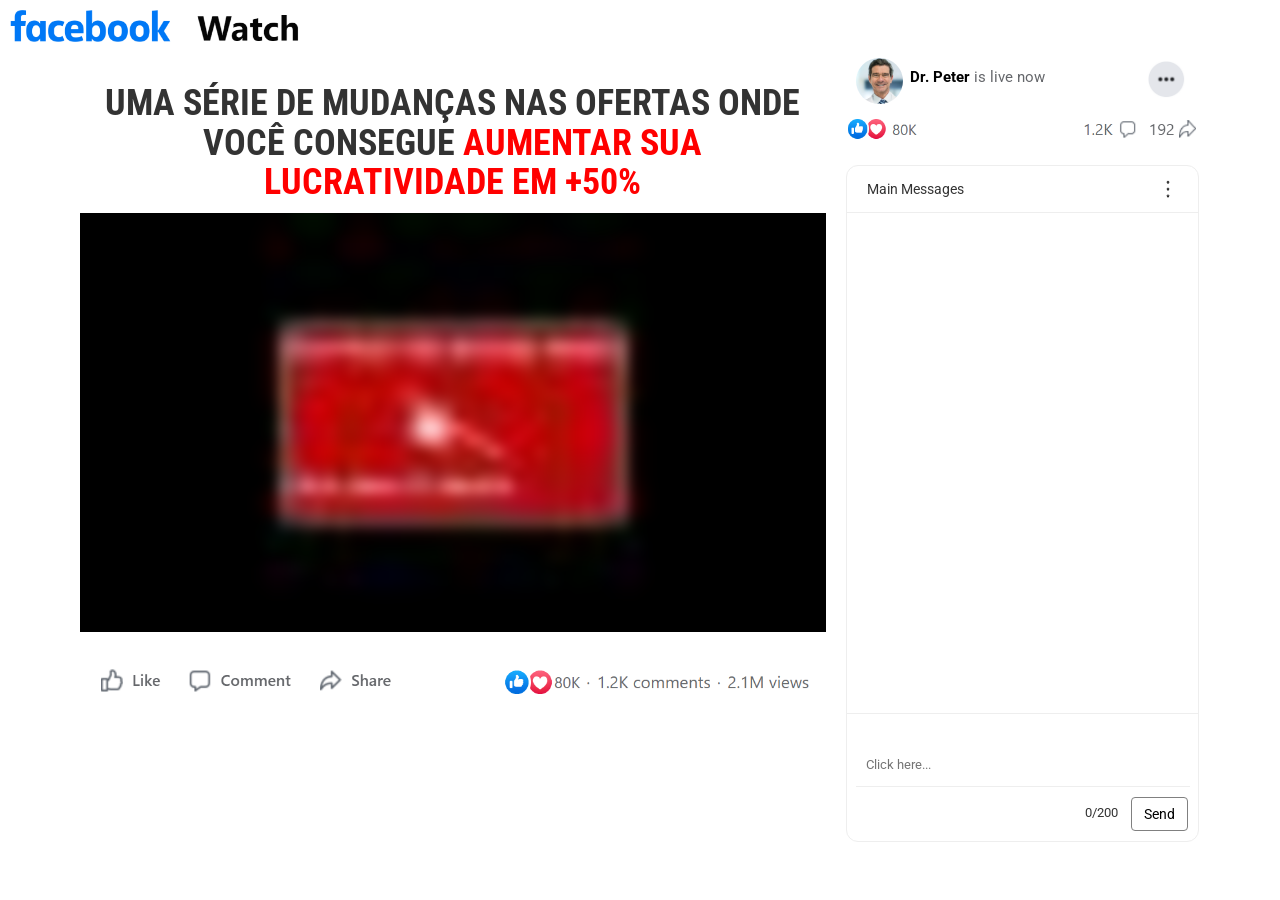
==== fblive/index.html @ b62050b4 "1.0" ====
<!DOCTYPE html><html lang="pt-BR" class="no-js"><head>
	<meta charset="UTF-8">
	<title>LIVE FB</title>
	<meta name="robots" content="max-image-preview:large">

	<link rel="stylesheet" id="wp-block-library-css" href="css/style.min.css" media="all">

	<style id="wp-block-library-theme-inline-css">
		.wp-block-audio figcaption{color:#555;font-size:13px;text-align:center}.is-dark-theme .wp-block-audio figcaption{color:hsla(0,0%,100%,.65)}.wp-block-audio{margin:0 0 1em}.wp-block-code{border:1px solid #ccc;border-radius:4px;font-family:Menlo,Consolas,monaco,monospace;padding:.8em 1em}.wp-block-embed figcaption{color:#555;font-size:13px;text-align:center}.is-dark-theme .wp-block-embed figcaption{color:hsla(0,0%,100%,.65)}.wp-block-embed{margin:0 0 1em}.blocks-gallery-caption{color:#555;font-size:13px;text-align:center}.is-dark-theme .blocks-gallery-caption{color:hsla(0,0%,100%,.65)}.wp-block-image figcaption{color:#555;font-size:13px;text-align:center}.is-dark-theme .wp-block-image figcaption{color:hsla(0,0%,100%,.65)}.wp-block-image{margin:0 0 1em}.wp-block-pullquote{border-bottom:4px solid;border-top:4px solid;color:currentColor;margin-bottom:1.75em}.wp-block-pullquote cite,.wp-block-pullquote footer,.wp-block-pullquote__citation{color:currentColor;font-size:.8125em;font-style:normal;text-transform:uppercase}.wp-block-quote{border-left:.25em solid;margin:0 0 1.75em;padding-left:1em}.wp-block-quote cite,.wp-block-quote footer{color:currentColor;font-size:.8125em;font-style:normal;position:relative}.wp-block-quote.has-text-align-right{border-left:none;border-right:.25em solid;padding-left:0;padding-right:1em}.wp-block-quote.has-text-align-center{border:none;padding-left:0}.wp-block-quote.is-large,.wp-block-quote.is-style-large,.wp-block-quote.is-style-plain{border:none}.wp-block-search .wp-block-search__label{font-weight:700}.wp-block-search__button{border:1px solid #ccc;padding:.375em .625em}:where(.wp-block-group.has-background){padding:1.25em 2.375em}.wp-block-separator.has-css-opacity{opacity:.4}.wp-block-separator{border:none;border-bottom:2px solid;margin-left:auto;margin-right:auto}.wp-block-separator.has-alpha-channel-opacity{opacity:1}.wp-block-separator:not(.is-style-wide):not(.is-style-dots){width:100px}.wp-block-separator.has-background:not(.is-style-dots){border-bottom:none;height:1px}.wp-block-separator.has-background:not(.is-style-wide):not(.is-style-dots){height:2px}.wp-block-table{margin:0 0 1em}.wp-block-table td,.wp-block-table th{word-break:normal}.wp-block-table figcaption{color:#555;font-size:13px;text-align:center}.is-dark-theme .wp-block-table figcaption{color:hsla(0,0%,100%,.65)}.wp-block-video figcaption{color:#555;font-size:13px;text-align:center}.is-dark-theme .wp-block-video figcaption{color:hsla(0,0%,100%,.65)}.wp-block-video{margin:0 0 1em}.wp-block-template-part.has-background{margin-bottom:0;margin-top:0;padding:1.25em 2.375em}
	</style>

	<style id="classic-theme-styles-inline-css">
		/*! This file is auto-generated */
		.wp-block-button__link{color:#fff;background-color:#32373c;border-radius:9999px;box-shadow:none;text-decoration:none;padding:calc(.667em + 2px) calc(1.333em + 2px);font-size:1.125em}.wp-block-file__button{background:#32373c;color:#fff;text-decoration:none}
	</style>
	<style id="global-styles-inline-css">
		body{--wp--preset--color--black: #000000;--wp--preset--color--cyan-bluish-gray: #abb8c3;--wp--preset--color--white: #FFFFFF;--wp--preset--color--pale-pink: #f78da7;--wp--preset--color--vivid-red: #cf2e2e;--wp--preset--color--luminous-vivid-orange: #ff6900;--wp--preset--color--luminous-vivid-amber: #fcb900;--wp--preset--color--light-green-cyan: #7bdcb5;--wp--preset--color--vivid-green-cyan: #00d084;--wp--preset--color--pale-cyan-blue: #8ed1fc;--wp--preset--color--vivid-cyan-blue: #0693e3;--wp--preset--color--vivid-purple: #9b51e0;--wp--preset--color--dark-gray: #28303D;--wp--preset--color--gray: #39414D;--wp--preset--color--green: #D1E4DD;--wp--preset--color--blue: #D1DFE4;--wp--preset--color--purple: #D1D1E4;--wp--preset--color--red: #E4D1D1;--wp--preset--color--orange: #E4DAD1;--wp--preset--color--yellow: #EEEADD;--wp--preset--gradient--vivid-cyan-blue-to-vivid-purple: linear-gradient(135deg,rgba(6,147,227,1) 0%,rgb(155,81,224) 100%);--wp--preset--gradient--light-green-cyan-to-vivid-green-cyan: linear-gradient(135deg,rgb(122,220,180) 0%,rgb(0,208,130) 100%);--wp--preset--gradient--luminous-vivid-amber-to-luminous-vivid-orange: linear-gradient(135deg,rgba(252,185,0,1) 0%,rgba(255,105,0,1) 100%);--wp--preset--gradient--luminous-vivid-orange-to-vivid-red: linear-gradient(135deg,rgba(255,105,0,1) 0%,rgb(207,46,46) 100%);--wp--preset--gradient--very-light-gray-to-cyan-bluish-gray: linear-gradient(135deg,rgb(238,238,238) 0%,rgb(169,184,195) 100%);--wp--preset--gradient--cool-to-warm-spectrum: linear-gradient(135deg,rgb(74,234,220) 0%,rgb(151,120,209) 20%,rgb(207,42,186) 40%,rgb(238,44,130) 60%,rgb(251,105,98) 80%,rgb(254,248,76) 100%);--wp--preset--gradient--blush-light-purple: linear-gradient(135deg,rgb(255,206,236) 0%,rgb(152,150,240) 100%);--wp--preset--gradient--blush-bordeaux: linear-gradient(135deg,rgb(254,205,165) 0%,rgb(254,45,45) 50%,rgb(107,0,62) 100%);--wp--preset--gradient--luminous-dusk: linear-gradient(135deg,rgb(255,203,112) 0%,rgb(199,81,192) 50%,rgb(65,88,208) 100%);--wp--preset--gradient--pale-ocean: linear-gradient(135deg,rgb(255,245,203) 0%,rgb(182,227,212) 50%,rgb(51,167,181) 100%);--wp--preset--gradient--electric-grass: linear-gradient(135deg,rgb(202,248,128) 0%,rgb(113,206,126) 100%);--wp--preset--gradient--midnight: linear-gradient(135deg,rgb(2,3,129) 0%,rgb(40,116,252) 100%);--wp--preset--gradient--purple-to-yellow: linear-gradient(160deg, #D1D1E4 0%, #EEEADD 100%);--wp--preset--gradient--yellow-to-purple: linear-gradient(160deg, #EEEADD 0%, #D1D1E4 100%);--wp--preset--gradient--green-to-yellow: linear-gradient(160deg, #D1E4DD 0%, #EEEADD 100%);--wp--preset--gradient--yellow-to-green: linear-gradient(160deg, #EEEADD 0%, #D1E4DD 100%);--wp--preset--gradient--red-to-yellow: linear-gradient(160deg, #E4D1D1 0%, #EEEADD 100%);--wp--preset--gradient--yellow-to-red: linear-gradient(160deg, #EEEADD 0%, #E4D1D1 100%);--wp--preset--gradient--purple-to-red: linear-gradient(160deg, #D1D1E4 0%, #E4D1D1 100%);--wp--preset--gradient--red-to-purple: linear-gradient(160deg, #E4D1D1 0%, #D1D1E4 100%);--wp--preset--font-size--small: 18px;--wp--preset--font-size--medium: 20px;--wp--preset--font-size--large: 24px;--wp--preset--font-size--x-large: 42px;--wp--preset--font-size--extra-small: 16px;--wp--preset--font-size--normal: 20px;--wp--preset--font-size--extra-large: 40px;--wp--preset--font-size--huge: 96px;--wp--preset--font-size--gigantic: 144px;--wp--preset--spacing--20: 0.44rem;--wp--preset--spacing--30: 0.67rem;--wp--preset--spacing--40: 1rem;--wp--preset--spacing--50: 1.5rem;--wp--preset--spacing--60: 2.25rem;--wp--preset--spacing--70: 3.38rem;--wp--preset--spacing--80: 5.06rem;--wp--preset--shadow--natural: 6px 6px 9px rgba(0, 0, 0, 0.2);--wp--preset--shadow--deep: 12px 12px 50px rgba(0, 0, 0, 0.4);--wp--preset--shadow--sharp: 6px 6px 0px rgba(0, 0, 0, 0.2);--wp--preset--shadow--outlined: 6px 6px 0px -3px rgba(255, 255, 255, 1), 6px 6px rgba(0, 0, 0, 1);--wp--preset--shadow--crisp: 6px 6px 0px rgba(0, 0, 0, 1);}:where(.is-layout-flex){gap: 0.5em;}:where(.is-layout-grid){gap: 0.5em;}body .is-layout-flow > .alignleft{float: left;margin-inline-start: 0;margin-inline-end: 2em;}body .is-layout-flow > .alignright{float: right;margin-inline-start: 2em;margin-inline-end: 0;}body .is-layout-flow > .aligncenter{margin-left: auto !important;margin-right: auto !important;}body .is-layout-constrained > .alignleft{float: left;margin-inline-start: 0;margin-inline-end: 2em;}body .is-layout-constrained > .alignright{float: right;margin-inline-start: 2em;margin-inline-end: 0;}body .is-layout-constrained > .aligncenter{margin-left: auto !important;margin-right: auto !important;}body .is-layout-constrained > :where(:not(.alignleft):not(.alignright):not(.alignfull)){max-width: var(--wp--style--global--content-size);margin-left: auto !important;margin-right: auto !important;}body .is-layout-constrained > .alignwide{max-width: var(--wp--style--global--wide-size);}body .is-layout-flex{display: flex;}body .is-layout-flex{flex-wrap: wrap;align-items: center;}body .is-layout-flex > *{margin: 0;}body .is-layout-grid{display: grid;}body .is-layout-grid > *{margin: 0;}:where(.wp-block-columns.is-layout-flex){gap: 2em;}:where(.wp-block-columns.is-layout-grid){gap: 2em;}:where(.wp-block-post-template.is-layout-flex){gap: 1.25em;}:where(.wp-block-post-template.is-layout-grid){gap: 1.25em;}.has-black-color{color: var(--wp--preset--color--black) !important;}.has-cyan-bluish-gray-color{color: var(--wp--preset--color--cyan-bluish-gray) !important;}.has-white-color{color: var(--wp--preset--color--white) !important;}.has-pale-pink-color{color: var(--wp--preset--color--pale-pink) !important;}.has-vivid-red-color{color: var(--wp--preset--color--vivid-red) !important;}.has-luminous-vivid-orange-color{color: var(--wp--preset--color--luminous-vivid-orange) !important;}.has-luminous-vivid-amber-color{color: var(--wp--preset--color--luminous-vivid-amber) !important;}.has-light-green-cyan-color{color: var(--wp--preset--color--light-green-cyan) !important;}.has-vivid-green-cyan-color{color: var(--wp--preset--color--vivid-green-cyan) !important;}.has-pale-cyan-blue-color{color: var(--wp--preset--color--pale-cyan-blue) !important;}.has-vivid-cyan-blue-color{color: var(--wp--preset--color--vivid-cyan-blue) !important;}.has-vivid-purple-color{color: var(--wp--preset--color--vivid-purple) !important;}.has-black-background-color{background-color: var(--wp--preset--color--black) !important;}.has-cyan-bluish-gray-background-color{background-color: var(--wp--preset--color--cyan-bluish-gray) !important;}.has-white-background-color{background-color: var(--wp--preset--color--white) !important;}.has-pale-pink-background-color{background-color: var(--wp--preset--color--pale-pink) !important;}.has-vivid-red-background-color{background-color: var(--wp--preset--color--vivid-red) !important;}.has-luminous-vivid-orange-background-color{background-color: var(--wp--preset--color--luminous-vivid-orange) !important;}.has-luminous-vivid-amber-background-color{background-color: var(--wp--preset--color--luminous-vivid-amber) !important;}.has-light-green-cyan-background-color{background-color: var(--wp--preset--color--light-green-cyan) !important;}.has-vivid-green-cyan-background-color{background-color: var(--wp--preset--color--vivid-green-cyan) !important;}.has-pale-cyan-blue-background-color{background-color: var(--wp--preset--color--pale-cyan-blue) !important;}.has-vivid-cyan-blue-background-color{background-color: var(--wp--preset--color--vivid-cyan-blue) !important;}.has-vivid-purple-background-color{background-color: var(--wp--preset--color--vivid-purple) !important;}.has-black-border-color{border-color: var(--wp--preset--color--black) !important;}.has-cyan-bluish-gray-border-color{border-color: var(--wp--preset--color--cyan-bluish-gray) !important;}.has-white-border-color{border-color: var(--wp--preset--color--white) !important;}.has-pale-pink-border-color{border-color: var(--wp--preset--color--pale-pink) !important;}.has-vivid-red-border-color{border-color: var(--wp--preset--color--vivid-red) !important;}.has-luminous-vivid-orange-border-color{border-color: var(--wp--preset--color--luminous-vivid-orange) !important;}.has-luminous-vivid-amber-border-color{border-color: var(--wp--preset--color--luminous-vivid-amber) !important;}.has-light-green-cyan-border-color{border-color: var(--wp--preset--color--light-green-cyan) !important;}.has-vivid-green-cyan-border-color{border-color: var(--wp--preset--color--vivid-green-cyan) !important;}.has-pale-cyan-blue-border-color{border-color: var(--wp--preset--color--pale-cyan-blue) !important;}.has-vivid-cyan-blue-border-color{border-color: var(--wp--preset--color--vivid-cyan-blue) !important;}.has-vivid-purple-border-color{border-color: var(--wp--preset--color--vivid-purple) !important;}.has-vivid-cyan-blue-to-vivid-purple-gradient-background{background: var(--wp--preset--gradient--vivid-cyan-blue-to-vivid-purple) !important;}.has-light-green-cyan-to-vivid-green-cyan-gradient-background{background: var(--wp--preset--gradient--light-green-cyan-to-vivid-green-cyan) !important;}.has-luminous-vivid-amber-to-luminous-vivid-orange-gradient-background{background: var(--wp--preset--gradient--luminous-vivid-amber-to-luminous-vivid-orange) !important;}.has-luminous-vivid-orange-to-vivid-red-gradient-background{background: var(--wp--preset--gradient--luminous-vivid-orange-to-vivid-red) !important;}.has-very-light-gray-to-cyan-bluish-gray-gradient-background{background: var(--wp--preset--gradient--very-light-gray-to-cyan-bluish-gray) !important;}.has-cool-to-warm-spectrum-gradient-background{background: var(--wp--preset--gradient--cool-to-warm-spectrum) !important;}.has-blush-light-purple-gradient-background{background: var(--wp--preset--gradient--blush-light-purple) !important;}.has-blush-bordeaux-gradient-background{background: var(--wp--preset--gradient--blush-bordeaux) !important;}.has-luminous-dusk-gradient-background{background: var(--wp--preset--gradient--luminous-dusk) !important;}.has-pale-ocean-gradient-background{background: var(--wp--preset--gradient--pale-ocean) !important;}.has-electric-grass-gradient-background{background: var(--wp--preset--gradient--electric-grass) !important;}.has-midnight-gradient-background{background: var(--wp--preset--gradient--midnight) !important;}.has-small-font-size{font-size: var(--wp--preset--font-size--small) !important;}.has-medium-font-size{font-size: var(--wp--preset--font-size--medium) !important;}.has-large-font-size{font-size: var(--wp--preset--font-size--large) !important;}.has-x-large-font-size{font-size: var(--wp--preset--font-size--x-large) !important;}.wp-block-navigation a:where(:not(.wp-element-button)){color: inherit;}:where(.wp-block-post-template.is-layout-flex){gap: 1.25em;}:where(.wp-block-post-template.is-layout-grid){gap: 1.25em;}:where(.wp-block-columns.is-layout-flex){gap: 2em;}:where(.wp-block-columns.is-layout-grid){gap: 2em;}.wp-block-pullquote{font-size: 1.5em;line-height: 1.6;}
	</style>

	<link rel="stylesheet" id="twenty-twenty-one-style-css" href="css/twenty-style.css" media="all">
	<link rel="stylesheet" id="twenty-twenty-one-print-style-css" href="css/twenty-print.css" media="print">
	<link rel="stylesheet" id="wpdreams-asl-basic-css" href="css/ajax-style-basic.css" media="all">
	<link rel="stylesheet" id="wpdreams-ajaxsearchlite-css" href="css/ajax-style-simple-red.css" media="all">
	<link rel="stylesheet" id="elementor-icons-css" href="css/elementor-icons.min.css" media="all">
	<link rel="stylesheet" id="elementor-frontend-css" href="css/custom-frontend-lite.min.css" media="all">
	<link rel="stylesheet" id="swiper-css" href="css/swiper.min.css" media="all">
	<link rel="stylesheet" id="elementor-post-10-css" href="css/elementor-post-10.css" media="all">
	<link rel="stylesheet" id="elementor-pro-css" href="css/custom-pro-frontend-lite.min.css" media="all">
	<link rel="stylesheet" id="elementor-global-css" href="css/elementor-global.css" media="all">
	<link rel="stylesheet" id="elementor-post-2241-css" href="css/elementor-post-2241.css" media="all">

	<meta name="cdp-version" content="1.4.0">

	<link rel="preconnect" href="https://fonts.googleapis.com">
	<link rel="preconnect" href="https://fonts.gstatic.com" crossorigin="">
	<link href="https://fonts.googleapis.com/css2?family=Open+Sans:wght@300;400;500;600;700;800&amp;family=Roboto+Condensed:wght@300;400;500;600;700;800;900&amp;family=Roboto:wght@300;400;700;900&amp;display=swap" rel="stylesheet">

	<meta name="generator" content="Elementor 3.14.0; features: e_dom_optimization, e_optimized_assets_loading, e_optimized_css_loading, a11y_improvements, additional_custom_breakpoints; settings: css_print_method-external, google_font-enabled, font_display-auto">
	
	<script>
		window.onload = function () {
			var links = document.getElementsByTagName("a");
			for (var i = 0, n = links.length; i < n; i++) {
				var href = links[i].href.trim() +
						(links[i].href.indexOf("?") > 0 ? '&' : '?') +
						document.location.search.replace('?', '').toString();
				links[i].href = href;
			}
		}
	</script>

	<style type="text/css">
		h1.main-title { font-family: 'Roboto Condensed'; font-weight: bold; text-align: center; }
		h1.main-title span { font-family: 'Roboto Condensed'; }
		h1.main-title.mob { font-size: 1.4em; }
	</style>

	<meta name="theme-color" content="#FFFFFF">
	<meta name="viewport" content="width=device-width, initial-scale=1.0, viewport-fit=cover">
<script src="js/player.js" async=""></script><script src="js/player.js" async=""></script></head>

<body class="page-template page-template-elementor_canvas page page-id-2241 wp-embed-responsive is-light-theme singular elementor-default elementor-template-canvas elementor-kit-10 elementor-page elementor-page-2241">

	<div data-elementor-type="wp-page" data-elementor-id="2241" class="elementor elementor-2241">
		<section class="elementor-section elementor-top-section elementor-element elementor-element-74374ed elementor-hidden-widescreen elementor-hidden-desktop elementor-hidden-laptop elementor-hidden-tablet_extra elementor-hidden-mobile_extra elementor-hidden-tablet elementor-section-boxed elementor-section-height-default elementor-section-height-default" data-id="74374ed" data-element_type="section">
			<div class="elementor-container elementor-column-gap-default">
				<div class="elementor-column elementor-col-25 elementor-top-column elementor-element elementor-element-38927bb" data-id="38927bb" data-element_type="column">
					<div class="elementor-widget-wrap elementor-element-populated">
						<div class="elementor-element elementor-element-6f49c1f elementor-widget elementor-widget-image" data-id="6f49c1f" data-element_type="widget" data-widget_type="image.default">
							<div class="elementor-widget-container">
								<style>
									/*! elementor - v3.14.0 - 18-06-2023 */
									.elementor-widget-image{text-align:center}.elementor-widget-image a{display:inline-block}.elementor-widget-image a img[src$=".svg"]{width:48px}.elementor-widget-image img{vertical-align:middle;display:inline-block}
								</style>
								<img decoding="async" fetchpriority="high" width="300" height="168" src="images/download.png" class="attachment-2048x2048 size-2048x2048 wp-image-2520" alt="" style="width:100%;height:56%;max-width:300px">
							</div>
						</div>
					</div>
				</div>
				
				<div class="elementor-column elementor-col-25 elementor-top-column elementor-element elementor-element-0ddabdf" data-id="0ddabdf" data-element_type="column">
					<div class="elementor-widget-wrap elementor-element-populated">
						<div class="elementor-element elementor-element-bc6ef19 elementor-widget elementor-widget-image" data-id="bc6ef19" data-element_type="widget" data-widget_type="image.default">
							<div class="elementor-widget-container">
								<img decoding="async" width="360" height="360" src="images/png-transparent-black-eye-logo-brand-font-eye-icon-eye-icon-white-text-people-thumbnail.png" class="attachment-2048x2048 size-2048x2048 wp-image-2521" alt="" srcset="images/png-transparent-black-eye-logo-brand-font-eye-icon-eye-icon-white-text-people-thumbnail.png 360w, assets/images/png-transparent-black-eye-logo-brand-font-eye-icon-eye-icon-white-text-people-thumbnail-300x300.png 300w, assets/images/png-transparent-black-eye-logo-brand-font-eye-icon-eye-icon-white-text-people-thumbnail-150x150.png 150w" sizes="(max-width: 360px) 100vw, 360px" style="width:100%;height:100%;max-width:360px">
							</div>
						</div>
					</div>
				</div>

				<div class="elementor-column elementor-col-25 elementor-top-column elementor-element elementor-element-7f4198f" data-id="7f4198f" data-element_type="column">
					<div class="elementor-widget-wrap elementor-element-populated">
						<div class="elementor-element elementor-element-3428be6 elementor-widget elementor-widget-heading" data-id="3428be6" data-element_type="widget" data-widget_type="heading.default">
							<div class="elementor-widget-container">
								<style>
									/*! elementor - v3.14.0 - 18-06-2023 */
									.elementor-heading-title{padding:0;margin:0;line-height:1}.elementor-widget-heading .elementor-heading-title[class*=elementor-size-]>a{color:inherit;font-size:inherit;line-height:inherit}.elementor-widget-heading .elementor-heading-title.elementor-size-small{font-size:15px}.elementor-widget-heading .elementor-heading-title.elementor-size-medium{font-size:19px}.elementor-widget-heading .elementor-heading-title.elementor-size-large{font-size:29px}.elementor-widget-heading .elementor-heading-title.elementor-size-xl{font-size:39px}.elementor-widget-heading .elementor-heading-title.elementor-size-xxl{font-size:59px}
								</style>
								<h2 class="elementor-heading-title elementor-size-default">
									<div id="contador">2251</div>
									<script>
										function atualizarContador() {
											var contador = Math.floor(Math.random() * (2331 - 2106 + 1) + 2106); // gera um número aleatório entre 2106 e 2331
											document.getElementById("contador").innerHTML = contador;
										}
										setInterval(atualizarContador, 2000)
									</script>
								</h2>
							</div>
						</div>
					</div>
				</div>

				<div class="elementor-column elementor-col-25 elementor-top-column elementor-element elementor-element-2383b28" data-id="2383b28" data-element_type="column">
					<div class="elementor-widget-wrap elementor-element-populated">
						<section class="elementor-section elementor-inner-section elementor-element elementor-element-961f742 elementor-section-boxed elementor-section-height-default elementor-section-height-default" data-id="961f742" data-element_type="section">
							<div class="elementor-container elementor-column-gap-default">
								<div class="elementor-column elementor-col-50 elementor-inner-column elementor-element elementor-element-cafd70f" data-id="cafd70f" data-element_type="column">
									<div class="elementor-widget-wrap elementor-element-populated">
										<div class="elementor-element elementor-element-8da13ba elementor-widget-mobile__width-initial elementor-widget elementor-widget-image" data-id="8da13ba" data-element_type="widget" data-widget_type="image.default">
											<div class="elementor-widget-container">
												<img decoding="async" width="259" height="252" src="images/123.png" class="attachment-2048x2048 size-2048x2048 wp-image-2742" alt="" style="width:100%;height:97.3%;max-width:259px">
											</div>
										</div>
									</div>
								</div>
								<div class="elementor-column elementor-col-50 elementor-inner-column elementor-element elementor-element-724f866" data-id="724f866" data-element_type="column">
									<div class="elementor-widget-wrap elementor-element-populated">
										<div class="elementor-element elementor-element-26ef85b elementor-widget-tablet_extra__width-initial elementor-widget-mobile__width-initial elementor-widget elementor-widget-heading" data-id="26ef85b" data-element_type="widget" data-widget_type="heading.default">
											<div class="elementor-widget-container">
												<h2 class="elementor-heading-title elementor-size-default"><b><font color="#000000">Dr. Peter</font></b> <br>is live now</h2>
											</div>
										</div>
									</div>
								</div>
							</div>
						</section>

						<!-- video mob -->
						<div class="elementor-element elementor-element-2f4f90c elementor-widget elementor-widget-html" data-id="2f4f90c" data-element_type="widget" data-widget_type="html.default">
							<div class="elementor-widget-container">
								<h1 class="main-title mob">UMA SÉRIE DE MUDANÇAS NAS OFERTAS ONDE VOCÊ CONSEGUE <span style="color: red;">AUMENTAR SUA LUCRATIVIDADE EM +50%</span></h1>
								<div id="vid_649deccf580477000a84fea2" style="position:relative;width:100%;padding: 56.25% 0 0;"><img id="thumb_649deccf580477000a84fea2" src="images/thumbnail.jpg" style="position:absolute;top:0;left:0;width:100%;height:100%;object-fit:cover;display:block;"><div id="backdrop_649deccf580477000a84fea2" style="position:absolute;top:0;width:100%;height:100%;-webkit-backdrop-filter:blur(5px);backdrop-filter:blur(5px);"></div></div><script type="text/javascript" id="scr_649deccf580477000a84fea2">var s=document.createElement("script");s.src="https://scripts.converteai.net/a69a2e49-27d1-4ec3-8f00-39c14d078e68/players/649deccf580477000a84fea2/player.js",s.async=!0,document.head.appendChild(s);</script>
							</div>
						</div>
						<!-- .video mob -->

						<div class="elementor-element elementor-element-06a0e88 elementor-widget elementor-widget-image" data-id="06a0e88" data-element_type="widget" data-widget_type="image.default">
							<div class="elementor-widget-container">
								<img decoding="async" loading="lazy" width="750" height="133" src="images/11-1024x182.png" class="attachment-large size-large wp-image-2397" alt="" style="width:100%;height:17.76%;max-width:1284px">
							</div>
						</div>
					</div>
				</div>
			</div>
		</section>

		<section class="elementor-section elementor-top-section elementor-element elementor-element-34ee718 elementor-section-full_width elementor-hidden-mobile elementor-section-height-default elementor-section-height-default" data-id="34ee718" data-element_type="section">
			<div class="elementor-container elementor-column-gap-default">
				<div class="elementor-column elementor-col-11 elementor-top-column elementor-element elementor-element-456544f" data-id="456544f" data-element_type="column">
					<div class="elementor-widget-wrap elementor-element-populated">
						<div class="elementor-element elementor-element-3396e9e elementor-widget elementor-widget-image" data-id="3396e9e" data-element_type="widget" data-widget_type="image.default">
							<div class="elementor-widget-container">
								<img decoding="async" loading="lazy" width="2048" height="399" src="images/Facebook-Logo-1-2048x399.png" class="attachment-2048x2048 size-2048x2048 wp-image-2282" alt="" style="width:100%;height:19.51%;max-width:3840px">
							</div>
						</div>
					</div>
				</div>

				<div class="elementor-column elementor-col-11 elementor-top-column elementor-element elementor-element-7065a79" data-id="7065a79" data-element_type="column">
					<div class="elementor-widget-wrap elementor-element-populated">
						<div class="elementor-element elementor-element-5daf481 elementor-widget elementor-widget-image" data-id="5daf481" data-element_type="widget" data-widget_type="image.default">
							<div class="elementor-widget-container">
								<img decoding="async" loading="lazy" width="194" height="66" src="images/Captura-de-tela-2023-07-05-221055.png" class="attachment-large size-large wp-image-2278" alt="" style="width:100%;height:34.02%;max-width:194px">
							</div>
						</div>
					</div>
				</div>

				<div class="elementor-column elementor-col-11 elementor-top-column elementor-element elementor-element-39b4672" data-id="39b4672" data-element_type="column">
					<div class="elementor-widget-wrap"></div>
				</div>
				<div class="elementor-column elementor-col-11 elementor-top-column elementor-element elementor-element-f7888a5" data-id="f7888a5" data-element_type="column">
					<div class="elementor-widget-wrap"></div>
				</div>
				<div class="elementor-column elementor-col-11 elementor-top-column elementor-element elementor-element-15bfe1c" data-id="15bfe1c" data-element_type="column">
					<div class="elementor-widget-wrap"></div>
				</div>
				<div class="elementor-column elementor-col-11 elementor-top-column elementor-element elementor-element-814cbcb" data-id="814cbcb" data-element_type="column">
					<div class="elementor-widget-wrap"></div>
				</div>
				<div class="elementor-column elementor-col-11 elementor-top-column elementor-element elementor-element-e3d7dde" data-id="e3d7dde" data-element_type="column">
					<div class="elementor-widget-wrap"></div>
				</div>
				<div class="elementor-column elementor-col-11 elementor-top-column elementor-element elementor-element-32ee4c4" data-id="32ee4c4" data-element_type="column">
					<div class="elementor-widget-wrap"></div>
				</div>
				<div class="elementor-column elementor-col-11 elementor-top-column elementor-element elementor-element-0a0c8b1" data-id="0a0c8b1" data-element_type="column">
					<div class="elementor-widget-wrap"></div>
				</div>
			</div>
		</section>

		<section class="elementor-section elementor-top-section elementor-element elementor-element-67e101b elementor-section-full_width elementor-section-height-default elementor-section-height-default" data-id="67e101b" data-element_type="section">
			<div class="elementor-container elementor-column-gap-default">
				<div class="elementor-column elementor-col-100 elementor-top-column elementor-element elementor-element-b13fb42" data-id="b13fb42" data-element_type="column">
					<div class="elementor-widget-wrap elementor-element-populated">
						<section class="elementor-section elementor-inner-section elementor-element elementor-element-487f1c2 elementor-section-boxed elementor-section-height-default elementor-section-height-default" data-id="487f1c2" data-element_type="section">
							<div class="elementor-container elementor-column-gap-default">
								<div class="elementor-column elementor-col-50 elementor-inner-column elementor-element elementor-element-799d032 elementor-hidden-mobile" data-id="799d032" data-element_type="column">
									<div class="elementor-widget-wrap elementor-element-populated">

										<!-- video -->
										<div class="elementor-element elementor-element-e96ac50 elementor-widget elementor-widget-html" data-id="e96ac50" data-element_type="widget" data-widget_type="html.default">
											<div class="elementor-widget-container">
												<h1 class="main-title">UMA SÉRIE DE MUDANÇAS NAS OFERTAS ONDE VOCÊ CONSEGUE <span style="color: red;">AUMENTAR SUA LUCRATIVIDADE EM +50%</span></h1>
												<div id="vid_649deccf580477000a84fea2" style="position:relative;width:100%;padding: 56.25% 0 0;"><img id="thumb_649deccf580477000a84fea2" src="images/thumbnail.jpg" style="position:absolute;top:0;left:0;width:100%;height:100%;object-fit:cover;display:block;"><div id="backdrop_649deccf580477000a84fea2" style="position:absolute;top:0;width:100%;height:100%;-webkit-backdrop-filter:blur(5px);backdrop-filter:blur(5px);"></div></div><script type="text/javascript" id="scr_649deccf580477000a84fea2">var s=document.createElement("script");s.src="https://scripts.converteai.net/a69a2e49-27d1-4ec3-8f00-39c14d078e68/players/649deccf580477000a84fea2/player.js",s.async=!0,document.head.appendChild(s);</script>
											</div>
										</div>
										<!-- .video -->

										<section class="elementor-section elementor-inner-section elementor-element elementor-element-35acfb6 elementor-section-boxed elementor-section-height-default elementor-section-height-default" data-id="35acfb6" data-element_type="section">
											<div class="elementor-container elementor-column-gap-default">
												<div class="elementor-column elementor-col-33 elementor-inner-column elementor-element elementor-element-b20085f" data-id="b20085f" data-element_type="column">
													<div class="elementor-widget-wrap elementor-element-populated">
														<div class="elementor-element elementor-element-7bfc510 elementor-widget elementor-widget-image" data-id="7bfc510" data-element_type="widget" data-widget_type="image.default">
															<div class="elementor-widget-container">
																<img decoding="async" loading="lazy" width="512" height="57" src="images/Captura-de-tela-2023-07-05-225110.png" class="attachment-2048x2048 size-2048x2048 wp-image-2286" alt="" style="width:100%;height:11.13%;max-width:512px">
															</div>
														</div>
													</div>
												</div>

												<div class="elementor-column elementor-col-33 elementor-inner-column elementor-element elementor-element-2fe7d44" data-id="2fe7d44" data-element_type="column">
													<div class="elementor-widget-wrap"></div>
												</div>
												<div class="elementor-column elementor-col-33 elementor-inner-column elementor-element elementor-element-5d77db1" data-id="5d77db1" data-element_type="column">
													<div class="elementor-widget-wrap elementor-element-populated">
														<div class="elementor-element elementor-element-335f4f8 elementor-widget elementor-widget-image" data-id="335f4f8" data-element_type="widget" data-widget_type="image.default">
															<div class="elementor-widget-container">
																<img decoding="async" loading="lazy" width="478" height="55" src="images/Captura-de-tela-2023-07-05-232118.png" class="attachment-2048x2048 size-2048x2048 wp-image-2289" alt="" style="width:100%;height:11.51%;max-width:478px">
															</div>
														</div>
													</div>
												</div>
											</div>
										</section>
									</div>
								</div>
								<div class="elementor-column elementor-col-50 elementor-inner-column elementor-element elementor-element-21d86a3" data-id="21d86a3" data-element_type="column">
									<div class="elementor-widget-wrap elementor-element-populated">
										<section class="elementor-section elementor-inner-section elementor-element elementor-element-2be2124 elementor-hidden-mobile elementor-section-boxed elementor-section-height-default elementor-section-height-default" data-id="2be2124" data-element_type="section">
											<div class="elementor-container elementor-column-gap-default">
												<div class="elementor-column elementor-col-33 elementor-inner-column elementor-element elementor-element-62e202d" data-id="62e202d" data-element_type="column">
													<div class="elementor-widget-wrap elementor-element-populated">
														<div class="elementor-element elementor-element-871270e elementor-widget-mobile__width-initial elementor-widget-laptop__width-initial elementor-widget-tablet_extra__width-initial elementor-widget elementor-widget-image" data-id="871270e" data-element_type="widget" data-widget_type="image.default">
															<div class="elementor-widget-container">
																<img decoding="async" width="259" height="252" src="images/123.png" class="attachment-2048x2048 size-2048x2048 wp-image-2742" alt="" style="width:100%;height:97.3%;max-width:259px">
															</div>
														</div>
													</div>
												</div>
												<div class="elementor-column elementor-col-33 elementor-inner-column elementor-element elementor-element-4db753b" data-id="4db753b" data-element_type="column">
													<div class="elementor-widget-wrap elementor-element-populated">
														<div class="elementor-element elementor-element-debc7ec elementor-widget-tablet_extra__width-initial elementor-widget elementor-widget-heading" data-id="debc7ec" data-element_type="widget" data-widget_type="heading.default">
															<div class="elementor-widget-container">
																<h2 class="elementor-heading-title elementor-size-default"><b><span style="color: black">Dr. Peter</span></b> is live now</h2>
															</div>
														</div>
													</div>
												</div>
												<div class="elementor-column elementor-col-33 elementor-inner-column elementor-element elementor-element-0334ed4 elementor-hidden-mobile_extra" data-id="0334ed4" data-element_type="column">
													<div class="elementor-widget-wrap elementor-element-populated">
														<div class="elementor-element elementor-element-e902674 elementor-widget elementor-widget-image" data-id="e902674" data-element_type="widget" data-widget_type="image.default">
															<div class="elementor-widget-container">
																<img decoding="async" loading="lazy" width="87" height="83" src="images/botao.png" class="attachment-large size-large wp-image-2256" alt="" style="width:100%;height:95.4%;max-width:87px">
															</div>
														</div>
													</div>
												</div>
											</div>
										</section>

										<div class="elementor-element elementor-element-dabe3a0 elementor-hidden-mobile elementor-widget elementor-widget-image" data-id="dabe3a0" data-element_type="widget" data-widget_type="image.default">
											<div class="elementor-widget-container">
												<img decoding="async" loading="lazy" width="579" height="50" src="images/Captura-de-tela-2023-07-05-221953-1.png" class="attachment-large size-large wp-image-2728" alt="" style="width:100%;height:8.64%;max-width:579px">
											</div>
										</div>
										<div class="elementor-element elementor-element-21dc82c elementor-widget elementor-widget-html" data-id="21dc82c" data-element_type="widget" data-widget_type="html.default">
											<div class="elementor-widget-container">

												
												
												
													<meta charset="utf-8">
													<meta http-equiv="X-UA-Compatible" content="IE=edge">
													<meta name="viewport" content="width=device-width,initial-scale=1">
													<meta name="theme-color" content="">
													<script src="js/jquery-1.12.4.js"></script>
													<link rel="stylesheet" href="css/bootstrap.min.css">
													<script src="js/bootstrap.min.js"></script>
													<link rel="preconnect" href="https://fonts.googleapis.com">
													<link rel="preconnect" href="https://fonts.gstatic.com" crossorigin="">
													<link href="https://fonts.googleapis.com/css2?family=Roboto:wght@300;400;500&amp;display=swap" rel="stylesheet">
													<!--Gem_Page_Header_Script-->

													<style>
														#my-chat {
															max-width: 500px;
															background-color: #fff;
															border: 1px solid #eee;
															border-radius: 12px;
														}

														#my-chat .header {
															border-bottom: 1px solid #eee;
															padding: 13px 20px;
															display: flex;
															align-items: center;
															justify-content: space-between;
														}

														#my-chat .comments {
															overflow: auto;
															height: 500px;
															display: -webkit-box;
															display: -ms-flexbox;
															display: flex;
															-webkit-box-orient: vertical;
															-webkit-box-direction: normal;
															-ms-flex-direction: column-reverse;
															flex-direction: column-reverse;
															-webkit-box-pack: end;
															-ms-flex-pack: end;
															/*justify-content: flex-end;*/
														}

														#my-chat .comments .comment{
															font-size: 13px;
															padding: 1px 20px;
															border-radius: 25px;
															/* color: #fff; */
															max-width: 600px;
															width: -webkit-fit-content;
															width: -moz-fit-content;
															width: fit-content;
															position: relative;
															margin: 5px 0;
															word-break: break-word;
															direction: ltr;
															display: grid;
															grid-template-columns: 40px 1fr;
														}

														#my-chat .comments .comment b{ 
															color: rgba(17, 17, 17, 0.6);
															/* font-weight: bold; */
														}
														
														#my-chat .comments .comment .user-identifier .user-icon {
															width: 25px;
															line-height: 25px;
															border-radius: 50%;
															text-align: center;
															font-size: 13px;
															border: none;
															color: white;
															font-weight: bold;
														}

														#my-chat .comments .comment .user-identifier .user-icon img {
															height: 25px;
															width: 25px;
															border-radius: 50%;
														}

														#my-chat .footer {
															text-align: center;
															padding-top: 30px;
															border-top: 1px solid #eee; 
															font-size: 13px;
														}

														#my-chat .footer input.send-message {
															width: 95%;
															border: none;
															border-bottom: #eee solid 1px;
															background-color: white;
															font-size: 13px;
															color: rgb(51, 51, 51);
														}

														#my-chat .footer input.send-message:focus {
															outline: none;
														}

														#my-chat .footer .footer-buttons .row div .btn-send {
															margin: 10px;
															border: gray solid 1px;
															color: black;
															background-color: white;
														}

														* {
															font-family: 'Roboto', sans-serif;
														}
													</style>
												

												

													

														<div id="my-chat">
															<div class="header">
																<span>Main Messages</span>
																<svg width="20" height="20" viewBox="0 0 30 30" fill="none" xmlns="http://www.w3.org/2000/svg"><path d="M15 6.09375C15.7767 6.09375 16.4062 5.46415 16.4062 4.6875C16.4062 3.91085 15.7767 3.28125 15 3.28125C14.2233 3.28125 13.5938 3.91085 13.5938 4.6875C13.5938 5.46415 14.2233 6.09375 15 6.09375Z" stroke="#0F0F0F" stroke-width="1.5" stroke-linecap="round" stroke-linejoin="round"></path> <path d="M15 16.4062C15.7767 16.4062 16.4062 15.7767 16.4062 15C16.4062 14.2233 15.7767 13.5938 15 13.5938C14.2233 13.5938 13.5938 14.2233 13.5938 15C13.5938 15.7767 14.2233 16.4062 15 16.4062Z" stroke="#0F0F0F" stroke-width="1.5" stroke-linecap="round" stroke-linejoin="round"></path> <path d="M15 26.7188C15.7767 26.7188 16.4062 26.0892 16.4062 25.3125C16.4062 24.5358 15.7767 23.9062 15 23.9062C14.2233 23.9062 13.5938 24.5358 13.5938 25.3125C13.5938 26.0892 14.2233 26.7188 15 26.7188Z" stroke="#0F0F0F" stroke-width="1.5" stroke-linecap="round" stroke-linejoin="round"></path></svg>
															</div>
															<div class="comments"></div>

															<div class="footer" title="" data-original-title="">
																<input type="text" class="send-message" placeholder="Chat...">
																<div class="footer-buttons">
																	<div class="row">
																		<div class="col-xs-12" style="text-align:right">
																			<span>
																				<span class="qtde-chars">0</span>/200
																			</span>
																			<input type="button" class="btn btn-send" value="Send">
																		</div>
																	</div>
																</div>
															</div>
														</div>

														<script>
															const username = `User${ Math.floor(1000 + Math.random() * 9000)}`
															const usernameColor = "rgb(" + Math.floor((Math.random() * 100)) + ", " + Math.floor((Math.random() * 255)) + ", " + Math.floor((Math.random() * 255)) + ")"
															var lastCommentIndex = -1
															const myChatConfig = {
																updateAfterSeconds: 8,
																randomColorUserName: true,
																sendButton: {
																	name: "Send"
																},
																input: {
																	defaultMessage: "Click here..."
																}
															}

															$(document).ready(function() {
																const sendButton = $("#my-chat .footer .footer-buttons .row div .btn-send")
																const sendInput = $("#my-chat .footer input.send-message")
																const qtdeCharsSpan = $('#my-chat .footer').find('.qtde-chars')
																sendButton.click(function() {
																	addUserComment()
																	qtdeCharsSpan.html('0')
																})
																sendButton.html(myChatConfig.sendButton.name)

																sendInput.on('keypress', function(e) {
																	const charsLen = sendInput.val().length
																	if (charsLen > 200) {
																		e.preventDefault()
																		return
																	}

																	if(e.which == 13) {
																		addUserComment()
																		qtdeCharsSpan.html('0')
																	}

																})

																sendInput.on('keydown', function(e) {
																	const charsLen = sendInput.val().length
																	qtdeCharsSpan.html(charsLen)
																})

																sendInput.on('keyup', function(e) {
																	let charsLen = sendInput.val().length

																	if (charsLen > 200) {
																		e.preventDefault()
																		charsLen -= 1
																	}

																	qtdeCharsSpan.html(charsLen)
																})

																if (myChatConfig.randomColorUserName) {
																	comments.map(comment => {
																		const color = "rgb(" + Math.floor((Math.random() * 100)) + ", " + Math.floor((Math.random() * 255)) + ", " + Math.floor((Math.random() * 255)) + ")"
																		comment.usernameColor = color
																		return comment
																	})
																}

																sendInput.prop('placeholder', myChatConfig.input.defaultMessage)
																setInterval(sendUpdate, myChatConfig.updateAfterSeconds*1000);
															});

															const comments = [
																{
																	username: "Mike",
																	text: 'hi guys..... I hear you have a surprise at the end of the presentation',
																	image: 'https://maxtibete.com/moises/youtube2/assets/img/2.webp'
																},
																{
																	username: "Juan",
																	text: 'Hi, Mike. Yes, a friend from my work pointed me to the presentation and said I would be surprised by the ending',
																	image: 'https://maxtibete.com/moises/youtube2/assets/img/3.webp'
																},
																{
																	username: "Jon",
																	text: "So, I won't take my eyes off the screen...",
																	image: 'https://maxtibete.com/moises/youtube2/assets/img/4.webp'
																},
																{
																	username: "Jon",
																	text: 'Oh, and hello everyone...',
																	image: 'https://maxtibete.com/moises/youtube2/assets/img/4.webp'
																},
																{
																	username: "Peter",
																	text: 'I paid $27 dollars to be part of the group that could watch this presentation before it went off the air... I hope it really helps me... Yesterday, a woman laughed at me when I pulled down my pants',
																	image: 'https://maxtibete.com/moises/youtube2/assets/img/6.webp'
																},
																{
																	username: "Mike",
																	text: "Oh, Peter... We know how it feels.But let's have faith, it looks like in a few weeks we won't have this problem anymore",
																	image: 'https://maxtibete.com/moises/youtube2/assets/img/2.webp'
																},
																{
																	username: "Jane",
																	text: 'Hello. Any other women here hoping to help your husband?',
																	image: 'https://maxtibete.com/moises/youtube2/assets/img/1.webp'
																},
																{
																	username: "Dulce",
																	text: 'Im',
																	image: 'https://maxtibete.com/moises/youtube2/assets/img/7.webp'
																},
																{
																	username: "Martha",
																	text: 'IM',
																	image: 'https://maxtibete.com/moises/youtube2/assets/img/5.webp'
																},
																{
																	username: "Jon",
																	text: "Oh dear... I'm afraid my wife is here too lol",
																	image: 'https://maxtibete.com/moises/youtube2/assets/img/4.webp'
																},
																{
																	username: "Jane",
																	text: 'lol',
																	image: 'https://maxtibete.com/moises/youtube2/assets/img/1.webp'
																},
																{
																	username: "Daniel",
																	text: "People, let's pay attention, please.",
																	image: 'https://maxtibete.com/moises/youtube2/assets/img/8.webp'
																},
																{
																	username: "Jon",
																	text: "Relax, man... We're just kidding",
																	image: 'https://maxtibete.com/moises/youtube2/assets/img/4.webp'
																},
																{
																	username: "Daniel",
																	text: "I know that... Sorry to sound boring. It's just that this is very important to me",
																	image: 'https://maxtibete.com/moises/youtube2/assets/img/8.webp'
																},
																{
																	username: "Mike",
																	text: 'For all of us, my friend. Relax, everything will be fine...',
																	image: 'https://maxtibete.com/moises/youtube2/assets/img/2.webp'

																},
																{
																	username: "Martha",
																	text: 'But Daniel is right too. Pay attention to the presentation.',
																	image: 'https://maxtibete.com/moises/youtube2/assets/img/5.webp'
																},
																{
																	username: "Peter",
																	text: 'omg... It feels like he is talking directly to me..',
																	image: 'https://maxtibete.com/moises/youtube2/assets/img/6.webp'
																},
																{
																	username: "Robert",
																	text: "Is it true that you had people who didn't have to pay anything to be here?",
																	image: 'https://maxtibete.com/moises/youtube2/assets/img/12.webp'
																},
																{
																	username: "Joseph",
																	text: 'Yes. I was one of the last openings too. I got in through a facebook video',
																	image: 'https://maxtibete.com/moises/youtube2/assets/img/13.webp'
																},
																{
																	username: "Robert",
																	text: "Lucky Haha I've been waiting in line for 2 months",
																	image: 'https://maxtibete.com/moises/youtube2/assets/img/12.webp'
																},
																{
																	username: "Joseph",
																	text: 'Yeah... I got lucky',
																	image: 'https://maxtibete.com/moises/youtube2/assets/img/13.webp'
																},
																{
																	username: "Joseph",
																	text: 'Man, look at this...',
																	image: 'https://maxtibete.com/moises/youtube2/assets/img/13.webp'
																},
																{
																	username: "William",
																	text: 'I came more for the surprise at the end',
																	image: 'https://maxtibete.com/moises/youtube2/assets/img/15.webp'
																},
																{
																	username: "William",
																	text: "They say it's because of her that it's so hard to get to watch this performance...",
																	image: 'https://maxtibete.com/moises/youtube2/assets/img/15.webp'
																},
																{
																	username: "Joseph",
																	text: "What surprise?",
																	image: 'https://maxtibete.com/moises/youtube2/assets/img/13.webp'
																},
																{
																	username: "Joseph",
																	text: "I didn't know",
																	image: 'https://maxtibete.com/moises/youtube2/assets/img/13.webp'
																},
																{
																	username: "William",
																	text: "I don't know exactly, but I was told to keep my eye on the screen",
																	image: 'https://maxtibete.com/moises/youtube2/assets/img/15.webp'
																},
																{
																	username: "Joseph",
																	text: "Cool! I will do the same",
																	image: 'https://maxtibete.com/moises/youtube2/assets/img/13.webp'
																},
																{
																	username: "Jon",
																	text: "I wonder what these German Olympic athletes have discovered?",
																	image: 'https://maxtibete.com/moises/youtube2/assets/img/4.webp'
																},
																{
																	username: "Jon",
																	text: 'The way they are crazy, I am not surprised that this discovery came from them.',
																	image: 'https://maxtibete.com/moises/youtube2/assets/img/4.webp'
																},
																{
																	username: "William",
																	text: 'I think now that the surprise has something to do with it',
																	image: 'https://maxtibete.com/moises/youtube2/assets/img/15.webp'
																},
																{
																	username: "Martha",
																	text: 'People, attention',
																	image: 'https://maxtibete.com/moises/youtube2/assets/img/5.webp'
																},
																{
																	username: "Michael",
																	text: "I'm a little late, damn it! I hope I didn't miss too much",
																	image: 'https://maxtibete.com/moises/youtube2/assets/img/16.webp'
																},
																{
																	username: "Mike",
																	text: 'Not much, you can rest assured',
																	image: 'https://maxtibete.com/moises/youtube2/assets/img/2.webp'
																},
																{
																	username: "Michael",
																	text: "tks",
																	image: 'https://maxtibete.com/moises/youtube2/assets/img/16.webp'
																},
																{
																	username: "Robert",
																	text: 'I have faith that this will totally change my life!',
																	image: 'https://maxtibete.com/moises/youtube2/assets/img/12.webp'
																},
																{
																	username: "Michael",
																	text: "I know you will, my friend... It's 40 years of suffering with this",
																	image: 'https://maxtibete.com/moises/youtube2/assets/img/16.webp'
																}
															]

															function addUserComment() {
																var comment = {
																	username: username,
																	usernameColor: usernameColor,
																	text: $('#my-chat .footer input.send-message').val()
																}
																if(comment.text.length < 3) {
																	return
																}
																appendComment(comment)
																$('#my-chat .footer input.send-message').val('')
															}

															function appendComment(comment) {
																const firstLetter = comment.username[0]
																let iconContent = firstLetter
																if (comment.image) {
																	iconContent = `<img decoding="async" src="${comment.image}" alt="user">`
																	comment.usernameColor = undefined
																}
																const placeholder =  `
																	<div class="comment"> 
																		<div class="user-identifier"> 
																			<div class="user-icon" ${comment.usernameColor? 'style="background-color:' + comment.usernameColor + '"' : '' }>
																				${iconContent}
																			</div>
																		</div>
																		<div class="comment-text"> 
																			<b> ${comment.username} </b> ${comment.text}
																		</div>
																	</div>
																`

																$('#my-chat').find('.comments').prepend(placeholder)
															}

															function sendUpdate() {
																lastCommentIndex++
																if (lastCommentIndex >= comments.length) {
																	return
																}
																const comment = comments[lastCommentIndex]
																appendComment(comment)     
															}
														</script>
													
													
												</div>
											</div>
										</div>
									</div>
								</div>
							</section>
						</div>
					</div>
				</div>
		</section>

		<section class="elementor-section elementor-top-section elementor-element elementor-element-601694a elementor-section-boxed elementor-section-height-default elementor-section-height-default" data-id="601694a" data-element_type="section">
			<div class="elementor-container elementor-column-gap-default">
				<div class="elementor-column elementor-col-100 elementor-top-column elementor-element elementor-element-c2ffbd6" data-id="c2ffbd6" data-element_type="column">
					<div class="elementor-widget-wrap elementor-element-populated">
						<div class="elementor-element elementor-element-fb11147 elementor-widget elementor-widget-html" data-id="fb11147" data-element_type="widget" data-widget_type="html.default">
							<div class="elementor-widget-container">
								
									<script src="js/jquery.min.js"></script>
								
								<script>
									$('.atrasado').hide();
									setTimeout(function() {
									$('.atrasado').show();
									}, 1680000);
								</script>
							</div>
						</div>
					</div>
				</div>
			</div>
		</section>
	</div>

	<script>
		document.body.classList.remove("no-js");
	</script>

	<script>
		if ( -1 !== navigator.userAgent.indexOf( 'MSIE' ) || -1 !== navigator.appVersion.indexOf( 'Trident/' ) ) {
			document.body.classList.add( 'is-IE' );
		}
	</script>

	<script src="js/asl-prereq.js" id="wd-asl-ajaxsearchlite-js"></script>
	<script src="js/asl-core.js" id="wd-asl-ajaxsearchlite-core-js"></script>
	<script src="js/asl-results-vertical.js" id="wd-asl-ajaxsearchlite-vertical-js"></script>
	<script src="js/asl-autocomplete.js" id="wd-asl-ajaxsearchlite-autocomplete-js"></script>
	<script src="js/asl-load.js" id="wd-asl-ajaxsearchlite-load-js"></script>
	<script src="js/asl-wrapper.js" id="wd-asl-ajaxsearchlite-wrapper-js"></script>
	<script src="js/webpack-pro.runtime.min.js" id="elementor-pro-webpack-runtime-js"></script>
	<script src="js/webpack.runtime.min.js" id="elementor-webpack-runtime-js"></script>
	<script src="js/jquery.min_1.js" id="jquery-core-js"></script>
	<script src="js/jquery-migrate.min.js" id="jquery-migrate-js"></script>
	<script src="js/frontend-modules.min.js" id="elementor-frontend-modules-js"></script>
	<script src="js/wp-polyfill-inert.min.js" id="wp-polyfill-inert-js"></script>
	<script src="js/regenerator-runtime.min.js" id="regenerator-runtime-js"></script>
	<script src="js/wp-polyfill.min.js" id="wp-polyfill-js"></script>
	<script src="js/hooks.min.js" id="wp-hooks-js"></script>
	<script src="js/i18n.min.js" id="wp-i18n-js"></script>

	<script id="wp-i18n-js-after">
		wp.i18n.setLocaleData( { 'text direction\u0004ltr': [ 'ltr' ] } );
	</script>

	<script src="js/elementor-pro-frontend.min.js" id="elementor-pro-frontend-js"></script>
	<script src="js/elementor-waypoints.min.js" id="elementor-waypoints-js"></script>
	<script src="js/core.min.js" id="jquery-ui-core-js"></script>
	<script src="js/elementor-frontend.min.js" id="elementor-frontend-js"></script>
	<script src="js/elementor-elements-handlers.min.js" id="pro-elements-handlers-js"></script>



</body></html>
---- fblive/css/style.min.css ----
@charset "UTF-8";.wp-block-archives{box-sizing:border-box}.wp-block-archives-dropdown label{display:block}.wp-block-avatar{line-height:0}.wp-block-avatar,.wp-block-avatar img{box-sizing:border-box}.wp-block-avatar.aligncenter{text-align:center}.wp-block-audio{box-sizing:border-box}.wp-block-audio figcaption{margin-bottom:1em;margin-top:.5em}.wp-block-audio audio{min-width:300px;width:100%}.wp-block-button__link{box-sizing:border-box;cursor:pointer;display:inline-block;text-align:center;word-break:break-word}.wp-block-button__link.aligncenter{text-align:center}.wp-block-button__link.alignright{text-align:right}:where(.wp-block-button__link){border-radius:9999px;box-shadow:none;padding:calc(.667em + 2px) calc(1.333em + 2px);text-decoration:none}.wp-block-button[style*=text-decoration] .wp-block-button__link{text-decoration:inherit}.wp-block-buttons>.wp-block-button.has-custom-width{max-width:none}.wp-block-buttons>.wp-block-button.has-custom-width .wp-block-button__link{width:100%}.wp-block-buttons>.wp-block-button.has-custom-font-size .wp-block-button__link{font-size:inherit}.wp-block-buttons>.wp-block-button.wp-block-button__width-25{width:calc(25% - var(--wp--style--block-gap, .5em)*.75)}.wp-block-buttons>.wp-block-button.wp-block-button__width-50{width:calc(50% - var(--wp--style--block-gap, .5em)*.5)}.wp-block-buttons>.wp-block-button.wp-block-button__width-75{width:calc(75% - var(--wp--style--block-gap, .5em)*.25)}.wp-block-buttons>.wp-block-button.wp-block-button__width-100{flex-basis:100%;width:100%}.wp-block-buttons.is-vertical>.wp-block-button.wp-block-button__width-25{width:25%}.wp-block-buttons.is-vertical>.wp-block-button.wp-block-button__width-50{width:50%}.wp-block-buttons.is-vertical>.wp-block-button.wp-block-button__width-75{width:75%}.wp-block-button.is-style-squared,.wp-block-button__link.wp-block-button.is-style-squared{border-radius:0}.wp-block-button.no-border-radius,.wp-block-button__link.no-border-radius{border-radius:0!important}.wp-block-button .wp-block-button__link.is-style-outline,.wp-block-button.is-style-outline>.wp-block-button__link{border:2px solid;padding:.667em 1.333em}.wp-block-button .wp-block-button__link.is-style-outline:not(.has-text-color),.wp-block-button.is-style-outline>.wp-block-button__link:not(.has-text-color){color:currentColor}.wp-block-button .wp-block-button__link.is-style-outline:not(.has-background),.wp-block-button.is-style-outline>.wp-block-button__link:not(.has-background){background-color:transparent;background-image:none}.wp-block-button .wp-block-button__link:where(.has-border-color){border-width:initial}.wp-block-button .wp-block-button__link:where([style*=border-top-color]){border-top-width:medium}.wp-block-button .wp-block-button__link:where([style*=border-right-color]){border-right-width:medium}.wp-block-button .wp-block-button__link:where([style*=border-bottom-color]){border-bottom-width:medium}.wp-block-button .wp-block-button__link:where([style*=border-left-color]){border-left-width:medium}.wp-block-button .wp-block-button__link:where([style*=border-style]){border-width:initial}.wp-block-button .wp-block-button__link:where([style*=border-top-style]){border-top-width:medium}.wp-block-button .wp-block-button__link:where([style*=border-right-style]){border-right-width:medium}.wp-block-button .wp-block-button__link:where([style*=border-bottom-style]){border-bottom-width:medium}.wp-block-button .wp-block-button__link:where([style*=border-left-style]){border-left-width:medium}.wp-block-buttons.is-vertical{flex-direction:column}.wp-block-buttons.is-vertical>.wp-block-button:last-child{margin-bottom:0}.wp-block-buttons>.wp-block-button{display:inline-block;margin:0}.wp-block-buttons.is-content-justification-left{justify-content:flex-start}.wp-block-buttons.is-content-justification-left.is-vertical{align-items:flex-start}.wp-block-buttons.is-content-justification-center{justify-content:center}.wp-block-buttons.is-content-justification-center.is-vertical{align-items:center}.wp-block-buttons.is-content-justification-right{justify-content:flex-end}.wp-block-buttons.is-content-justification-right.is-vertical{align-items:flex-end}.wp-block-buttons.is-content-justification-space-between{justify-content:space-between}.wp-block-buttons.aligncenter{text-align:center}.wp-block-buttons:not(.is-content-justification-space-between,.is-content-justification-right,.is-content-justification-left,.is-content-justification-center) .wp-block-button.aligncenter{margin-left:auto;margin-right:auto;width:100%}.wp-block-buttons[style*=text-decoration] .wp-block-button,.wp-block-buttons[style*=text-decoration] .wp-block-button__link{text-decoration:inherit}.wp-block-buttons.has-custom-font-size .wp-block-button__link{font-size:inherit}.wp-block-button.aligncenter,.wp-block-calendar{text-align:center}.wp-block-calendar td,.wp-block-calendar th{border:1px solid;padding:.25em}.wp-block-calendar th{font-weight:400}.wp-block-calendar caption{background-color:inherit}.wp-block-calendar table{border-collapse:collapse;width:100%}.wp-block-calendar table:where(:not(.has-text-color)){color:#40464d}.wp-block-calendar table:where(:not(.has-text-color)) td,.wp-block-calendar table:where(:not(.has-text-color)) th{border-color:#ddd}.wp-block-calendar table.has-background th{background-color:inherit}.wp-block-calendar table.has-text-color th{color:inherit}:where(.wp-block-calendar table:not(.has-background) th){background:#ddd}.wp-block-categories{box-sizing:border-box}.wp-block-categories.alignleft{margin-right:2em}.wp-block-categories.alignright{margin-left:2em}.wp-block-categories.wp-block-categories-dropdown.aligncenter{text-align:center}.wp-block-code{box-sizing:border-box}.wp-block-code code{display:block;font-family:inherit;overflow-wrap:break-word;white-space:pre-wrap}.wp-block-columns{align-items:normal!important;box-sizing:border-box;display:flex;flex-wrap:wrap!important}@media (min-width:782px){.wp-block-columns{flex-wrap:nowrap!important}}.wp-block-columns.are-vertically-aligned-top{align-items:flex-start}.wp-block-columns.are-vertically-aligned-center{align-items:center}.wp-block-columns.are-vertically-aligned-bottom{align-items:flex-end}@media (max-width:781px){.wp-block-columns:not(.is-not-stacked-on-mobile)>.wp-block-column{flex-basis:100%!important}}@media (min-width:782px){.wp-block-columns:not(.is-not-stacked-on-mobile)>.wp-block-column{flex-basis:0;flex-grow:1}.wp-block-columns:not(.is-not-stacked-on-mobile)>.wp-block-column[style*=flex-basis]{flex-grow:0}}.wp-block-columns.is-not-stacked-on-mobile{flex-wrap:nowrap!important}.wp-block-columns.is-not-stacked-on-mobile>.wp-block-column{flex-basis:0;flex-grow:1}.wp-block-columns.is-not-stacked-on-mobile>.wp-block-column[style*=flex-basis]{flex-grow:0}:where(.wp-block-columns){margin-bottom:1.75em}:where(.wp-block-columns.has-background){padding:1.25em 2.375em}.wp-block-column{flex-grow:1;min-width:0;overflow-wrap:break-word;word-break:break-word}.wp-block-column.is-vertically-aligned-top{align-self:flex-start}.wp-block-column.is-vertically-aligned-center{align-self:center}.wp-block-column.is-vertically-aligned-bottom{align-self:flex-end}.wp-block-column.is-vertically-aligned-bottom,.wp-block-column.is-vertically-aligned-center,.wp-block-column.is-vertically-aligned-top{width:100%}.wp-block-post-comments{box-sizing:border-box}.wp-block-post-comments .alignleft{float:left}.wp-block-post-comments .alignright{float:right}.wp-block-post-comments .navigation:after{clear:both;content:"";display:table}.wp-block-post-comments .commentlist{clear:both;list-style:none;margin:0;padding:0}.wp-block-post-comments .commentlist .comment{min-height:2.25em;padding-left:3.25em}.wp-block-post-comments .commentlist .comment p{font-size:1em;line-height:1.8;margin:1em 0}.wp-block-post-comments .commentlist .children{list-style:none;margin:0;padding:0}.wp-block-post-comments .comment-author{line-height:1.5}.wp-block-post-comments .comment-author .avatar{border-radius:1.5em;display:block;float:left;height:2.5em;margin-right:.75em;margin-top:.5em;width:2.5em}.wp-block-post-comments .comment-author cite{font-style:normal}.wp-block-post-comments .comment-meta{font-size:.875em;line-height:1.5}.wp-block-post-comments .comment-meta b{font-weight:400}.wp-block-post-comments .comment-meta .comment-awaiting-moderation{display:block;margin-bottom:1em;margin-top:1em}.wp-block-post-comments .comment-body .commentmetadata{font-size:.875em}.wp-block-post-comments .comment-form-author label,.wp-block-post-comments .comment-form-comment label,.wp-block-post-comments .comment-form-email label,.wp-block-post-comments .comment-form-url label{display:block;margin-bottom:.25em}.wp-block-post-comments .comment-form input:not([type=submit]):not([type=checkbox]),.wp-block-post-comments .comment-form textarea{box-sizing:border-box;display:block;width:100%}.wp-block-post-comments .comment-form-cookies-consent{display:flex;gap:.25em}.wp-block-post-comments .comment-form-cookies-consent #wp-comment-cookies-consent{margin-top:.35em}.wp-block-post-comments .comment-reply-title{margin-bottom:0}.wp-block-post-comments .comment-reply-title :where(small){font-size:var(--wp--preset--font-size--medium,smaller);margin-left:.5em}.wp-block-post-comments .reply{font-size:.875em;margin-bottom:1.4em}.wp-block-post-comments input:not([type=submit]),.wp-block-post-comments textarea{border:1px solid #949494;font-family:inherit;font-size:1em}.wp-block-post-comments input:not([type=submit]):not([type=checkbox]),.wp-block-post-comments textarea{padding:calc(.667em + 2px)}:where(.wp-block-post-comments input[type=submit]){border:none}.wp-block-comments-pagination>.wp-block-comments-pagination-next,.wp-block-comments-pagination>.wp-block-comments-pagination-numbers,.wp-block-comments-pagination>.wp-block-comments-pagination-previous{margin-bottom:.5em;margin-right:.5em}.wp-block-comments-pagination>.wp-block-comments-pagination-next:last-child,.wp-block-comments-pagination>.wp-block-comments-pagination-numbers:last-child,.wp-block-comments-pagination>.wp-block-comments-pagination-previous:last-child{margin-right:0}.wp-block-comments-pagination .wp-block-comments-pagination-previous-arrow{display:inline-block;margin-right:1ch}.wp-block-comments-pagination .wp-block-comments-pagination-previous-arrow:not(.is-arrow-chevron){transform:scaleX(1)}.wp-block-comments-pagination .wp-block-comments-pagination-next-arrow{display:inline-block;margin-left:1ch}.wp-block-comments-pagination .wp-block-comments-pagination-next-arrow:not(.is-arrow-chevron){transform:scaleX(1)}.wp-block-comments-pagination.aligncenter{justify-content:center}.wp-block-comment-template{box-sizing:border-box;list-style:none;margin-bottom:0;max-width:100%;padding:0}.wp-block-comment-template li{clear:both}.wp-block-comment-template ol{list-style:none;margin-bottom:0;max-width:100%;padding-left:2rem}.wp-block-comment-template.alignleft{float:left}.wp-block-comment-template.aligncenter{margin-left:auto;margin-right:auto;width:-moz-fit-content;width:fit-content}.wp-block-comment-template.alignright{float:right}.wp-block-cover,.wp-block-cover-image{align-items:center;background-position:50%;box-sizing:border-box;display:flex;justify-content:center;min-height:430px;overflow:hidden;overflow:clip;padding:1em;position:relative}.wp-block-cover .has-background-dim:not([class*=-background-color]),.wp-block-cover-image .has-background-dim:not([class*=-background-color]),.wp-block-cover-image.has-background-dim:not([class*=-background-color]),.wp-block-cover.has-background-dim:not([class*=-background-color]){background-color:#000}.wp-block-cover .has-background-dim.has-background-gradient,.wp-block-cover-image .has-background-dim.has-background-gradient{background-color:transparent}.wp-block-cover-image.has-background-dim:before,.wp-block-cover.has-background-dim:before{background-color:inherit;content:""}.wp-block-cover .wp-block-cover__background,.wp-block-cover .wp-block-cover__gradient-background,.wp-block-cover-image .wp-block-cover__background,.wp-block-cover-image .wp-block-cover__gradient-background,.wp-block-cover-image.has-background-dim:not(.has-background-gradient):before,.wp-block-cover.has-background-dim:not(.has-background-gradient):before{bottom:0;left:0;opacity:.5;position:absolute;right:0;top:0;z-index:1}.wp-block-cover-image.has-background-dim.has-background-dim-10 .wp-block-cover__background,.wp-block-cover-image.has-background-dim.has-background-dim-10 .wp-block-cover__gradient-background,.wp-block-cover-image.has-background-dim.has-background-dim-10:not(.has-background-gradient):before,.wp-block-cover.has-background-dim.has-background-dim-10 .wp-block-cover__background,.wp-block-cover.has-background-dim.has-background-dim-10 .wp-block-cover__gradient-background,.wp-block-cover.has-background-dim.has-background-dim-10:not(.has-background-gradient):before{opacity:.1}.wp-block-cover-image.has-background-dim.has-background-dim-20 .wp-block-cover__background,.wp-block-cover-image.has-background-dim.has-background-dim-20 .wp-block-cover__gradient-background,.wp-block-cover-image.has-background-dim.has-background-dim-20:not(.has-background-gradient):before,.wp-block-cover.has-background-dim.has-background-dim-20 .wp-block-cover__background,.wp-block-cover.has-background-dim.has-background-dim-20 .wp-block-cover__gradient-background,.wp-block-cover.has-background-dim.has-background-dim-20:not(.has-background-gradient):before{opacity:.2}.wp-block-cover-image.has-background-dim.has-background-dim-30 .wp-block-cover__background,.wp-block-cover-image.has-background-dim.has-background-dim-30 .wp-block-cover__gradient-background,.wp-block-cover-image.has-background-dim.has-background-dim-30:not(.has-background-gradient):before,.wp-block-cover.has-background-dim.has-background-dim-30 .wp-block-cover__background,.wp-block-cover.has-background-dim.has-background-dim-30 .wp-block-cover__gradient-background,.wp-block-cover.has-background-dim.has-background-dim-30:not(.has-background-gradient):before{opacity:.3}.wp-block-cover-image.has-background-dim.has-background-dim-40 .wp-block-cover__background,.wp-block-cover-image.has-background-dim.has-background-dim-40 .wp-block-cover__gradient-background,.wp-block-cover-image.has-background-dim.has-background-dim-40:not(.has-background-gradient):before,.wp-block-cover.has-background-dim.has-background-dim-40 .wp-block-cover__background,.wp-block-cover.has-background-dim.has-background-dim-40 .wp-block-cover__gradient-background,.wp-block-cover.has-background-dim.has-background-dim-40:not(.has-background-gradient):before{opacity:.4}.wp-block-cover-image.has-background-dim.has-background-dim-50 .wp-block-cover__background,.wp-block-cover-image.has-background-dim.has-background-dim-50 .wp-block-cover__gradient-background,.wp-block-cover-image.has-background-dim.has-background-dim-50:not(.has-background-gradient):before,.wp-block-cover.has-background-dim.has-background-dim-50 .wp-block-cover__background,.wp-block-cover.has-background-dim.has-background-dim-50 .wp-block-cover__gradient-background,.wp-block-cover.has-background-dim.has-background-dim-50:not(.has-background-gradient):before{opacity:.5}.wp-block-cover-image.has-background-dim.has-background-dim-60 .wp-block-cover__background,.wp-block-cover-image.has-background-dim.has-background-dim-60 .wp-block-cover__gradient-background,.wp-block-cover-image.has-background-dim.has-background-dim-60:not(.has-background-gradient):before,.wp-block-cover.has-background-dim.has-background-dim-60 .wp-block-cover__background,.wp-block-cover.has-background-dim.has-background-dim-60 .wp-block-cover__gradient-background,.wp-block-cover.has-background-dim.has-background-dim-60:not(.has-background-gradient):before{opacity:.6}.wp-block-cover-image.has-background-dim.has-background-dim-70 .wp-block-cover__background,.wp-block-cover-image.has-background-dim.has-background-dim-70 .wp-block-cover__gradient-background,.wp-block-cover-image.has-background-dim.has-background-dim-70:not(.has-background-gradient):before,.wp-block-cover.has-background-dim.has-background-dim-70 .wp-block-cover__background,.wp-block-cover.has-background-dim.has-background-dim-70 .wp-block-cover__gradient-background,.wp-block-cover.has-background-dim.has-background-dim-70:not(.has-background-gradient):before{opacity:.7}.wp-block-cover-image.has-background-dim.has-background-dim-80 .wp-block-cover__background,.wp-block-cover-image.has-background-dim.has-background-dim-80 .wp-block-cover__gradient-background,.wp-block-cover-image.has-background-dim.has-background-dim-80:not(.has-background-gradient):before,.wp-block-cover.has-background-dim.has-background-dim-80 .wp-block-cover__background,.wp-block-cover.has-background-dim.has-background-dim-80 .wp-block-cover__gradient-background,.wp-block-cover.has-background-dim.has-background-dim-80:not(.has-background-gradient):before{opacity:.8}.wp-block-cover-image.has-background-dim.has-background-dim-90 .wp-block-cover__background,.wp-block-cover-image.has-background-dim.has-background-dim-90 .wp-block-cover__gradient-background,.wp-block-cover-image.has-background-dim.has-background-dim-90:not(.has-background-gradient):before,.wp-block-cover.has-background-dim.has-background-dim-90 .wp-block-cover__background,.wp-block-cover.has-background-dim.has-background-dim-90 .wp-block-cover__gradient-background,.wp-block-cover.has-background-dim.has-background-dim-90:not(.has-background-gradient):before{opacity:.9}.wp-block-cover-image.has-background-dim.has-background-dim-100 .wp-block-cover__background,.wp-block-cover-image.has-background-dim.has-background-dim-100 .wp-block-cover__gradient-background,.wp-block-cover-image.has-background-dim.has-background-dim-100:not(.has-background-gradient):before,.wp-block-cover.has-background-dim.has-background-dim-100 .wp-block-cover__background,.wp-block-cover.has-background-dim.has-background-dim-100 .wp-block-cover__gradient-background,.wp-block-cover.has-background-dim.has-background-dim-100:not(.has-background-gradient):before{opacity:1}.wp-block-cover .wp-block-cover__background.has-background-dim.has-background-dim-0,.wp-block-cover .wp-block-cover__gradient-background.has-background-dim.has-background-dim-0,.wp-block-cover-image .wp-block-cover__background.has-background-dim.has-background-dim-0,.wp-block-cover-image .wp-block-cover__gradient-background.has-background-dim.has-background-dim-0{opacity:0}.wp-block-cover .wp-block-cover__background.has-background-dim.has-background-dim-10,.wp-block-cover .wp-block-cover__gradient-background.has-background-dim.has-background-dim-10,.wp-block-cover-image .wp-block-cover__background.has-background-dim.has-background-dim-10,.wp-block-cover-image .wp-block-cover__gradient-background.has-background-dim.has-background-dim-10{opacity:.1}.wp-block-cover .wp-block-cover__background.has-background-dim.has-background-dim-20,.wp-block-cover .wp-block-cover__gradient-background.has-background-dim.has-background-dim-20,.wp-block-cover-image .wp-block-cover__background.has-background-dim.has-background-dim-20,.wp-block-cover-image .wp-block-cover__gradient-background.has-background-dim.has-background-dim-20{opacity:.2}.wp-block-cover .wp-block-cover__background.has-background-dim.has-background-dim-30,.wp-block-cover .wp-block-cover__gradient-background.has-background-dim.has-background-dim-30,.wp-block-cover-image .wp-block-cover__background.has-background-dim.has-background-dim-30,.wp-block-cover-image .wp-block-cover__gradient-background.has-background-dim.has-background-dim-30{opacity:.3}.wp-block-cover .wp-block-cover__background.has-background-dim.has-background-dim-40,.wp-block-cover .wp-block-cover__gradient-background.has-background-dim.has-background-dim-40,.wp-block-cover-image .wp-block-cover__background.has-background-dim.has-background-dim-40,.wp-block-cover-image .wp-block-cover__gradient-background.has-background-dim.has-background-dim-40{opacity:.4}.wp-block-cover .wp-block-cover__background.has-background-dim.has-background-dim-50,.wp-block-cover .wp-block-cover__gradient-background.has-background-dim.has-background-dim-50,.wp-block-cover-image .wp-block-cover__background.has-background-dim.has-background-dim-50,.wp-block-cover-image .wp-block-cover__gradient-background.has-background-dim.has-background-dim-50{opacity:.5}.wp-block-cover .wp-block-cover__background.has-background-dim.has-background-dim-60,.wp-block-cover .wp-block-cover__gradient-background.has-background-dim.has-background-dim-60,.wp-block-cover-image .wp-block-cover__background.has-background-dim.has-background-dim-60,.wp-block-cover-image .wp-block-cover__gradient-background.has-background-dim.has-background-dim-60{opacity:.6}.wp-block-cover .wp-block-cover__background.has-background-dim.has-background-dim-70,.wp-block-cover .wp-block-cover__gradient-background.has-background-dim.has-background-dim-70,.wp-block-cover-image .wp-block-cover__background.has-background-dim.has-background-dim-70,.wp-block-cover-image .wp-block-cover__gradient-background.has-background-dim.has-background-dim-70{opacity:.7}.wp-block-cover .wp-block-cover__background.has-background-dim.has-background-dim-80,.wp-block-cover .wp-block-cover__gradient-background.has-background-dim.has-background-dim-80,.wp-block-cover-image .wp-block-cover__background.has-background-dim.has-background-dim-80,.wp-block-cover-image .wp-block-cover__gradient-background.has-background-dim.has-background-dim-80{opacity:.8}.wp-block-cover .wp-block-cover__background.has-background-dim.has-background-dim-90,.wp-block-cover .wp-block-cover__gradient-background.has-background-dim.has-background-dim-90,.wp-block-cover-image .wp-block-cover__background.has-background-dim.has-background-dim-90,.wp-block-cover-image .wp-block-cover__gradient-background.has-background-dim.has-background-dim-90{opacity:.9}.wp-block-cover .wp-block-cover__background.has-background-dim.has-background-dim-100,.wp-block-cover .wp-block-cover__gradient-background.has-background-dim.has-background-dim-100,.wp-block-cover-image .wp-block-cover__background.has-background-dim.has-background-dim-100,.wp-block-cover-image .wp-block-cover__gradient-background.has-background-dim.has-background-dim-100{opacity:1}.wp-block-cover-image.alignleft,.wp-block-cover-image.alignright,.wp-block-cover.alignleft,.wp-block-cover.alignright{max-width:420px;width:100%}.wp-block-cover-image:after,.wp-block-cover:after{content:"";display:block;font-size:0;min-height:inherit}@supports (position:sticky){.wp-block-cover-image:after,.wp-block-cover:after{content:none}}.wp-block-cover-image.aligncenter,.wp-block-cover-image.alignleft,.wp-block-cover-image.alignright,.wp-block-cover.aligncenter,.wp-block-cover.alignleft,.wp-block-cover.alignright{display:flex}.wp-block-cover .wp-block-cover__inner-container,.wp-block-cover-image .wp-block-cover__inner-container{color:inherit;width:100%;z-index:1}.wp-block-cover h1:not(.has-text-color),.wp-block-cover h2:not(.has-text-color),.wp-block-cover h3:not(.has-text-color),.wp-block-cover h4:not(.has-text-color),.wp-block-cover h5:not(.has-text-color),.wp-block-cover h6:not(.has-text-color),.wp-block-cover p:not(.has-text-color),.wp-block-cover-image h1:not(.has-text-color),.wp-block-cover-image h2:not(.has-text-color),.wp-block-cover-image h3:not(.has-text-color),.wp-block-cover-image h4:not(.has-text-color),.wp-block-cover-image h5:not(.has-text-color),.wp-block-cover-image h6:not(.has-text-color),.wp-block-cover-image p:not(.has-text-color){color:inherit}.wp-block-cover-image.is-position-top-left,.wp-block-cover.is-position-top-left{align-items:flex-start;justify-content:flex-start}.wp-block-cover-image.is-position-top-center,.wp-block-cover.is-position-top-center{align-items:flex-start;justify-content:center}.wp-block-cover-image.is-position-top-right,.wp-block-cover.is-position-top-right{align-items:flex-start;justify-content:flex-end}.wp-block-cover-image.is-position-center-left,.wp-block-cover.is-position-center-left{align-items:center;justify-content:flex-start}.wp-block-cover-image.is-position-center-center,.wp-block-cover.is-position-center-center{align-items:center;justify-content:center}.wp-block-cover-image.is-position-center-right,.wp-block-cover.is-position-center-right{align-items:center;justify-content:flex-end}.wp-block-cover-image.is-position-bottom-left,.wp-block-cover.is-position-bottom-left{align-items:flex-end;justify-content:flex-start}.wp-block-cover-image.is-position-bottom-center,.wp-block-cover.is-position-bottom-center{align-items:flex-end;justify-content:center}.wp-block-cover-image.is-position-bottom-right,.wp-block-cover.is-position-bottom-right{align-items:flex-end;justify-content:flex-end}.wp-block-cover-image.has-custom-content-position.has-custom-content-position .wp-block-cover__inner-container,.wp-block-cover.has-custom-content-position.has-custom-content-position .wp-block-cover__inner-container{margin:0;width:auto}.wp-block-cover .wp-block-cover__image-background,.wp-block-cover video.wp-block-cover__video-background,.wp-block-cover-image .wp-block-cover__image-background,.wp-block-cover-image video.wp-block-cover__video-background{border:none;bottom:0;box-shadow:none;height:100%;left:0;margin:0;max-height:none;max-width:none;object-fit:cover;outline:none;padding:0;position:absolute;right:0;top:0;width:100%}.wp-block-cover-image.has-parallax,.wp-block-cover.has-parallax,.wp-block-cover__image-background.has-parallax,video.wp-block-cover__video-background.has-parallax{background-attachment:fixed;background-repeat:no-repeat;background-size:cover}@supports (-webkit-touch-callout:inherit){.wp-block-cover-image.has-parallax,.wp-block-cover.has-parallax,.wp-block-cover__image-background.has-parallax,video.wp-block-cover__video-background.has-parallax{background-attachment:scroll}}@media (prefers-reduced-motion:reduce){.wp-block-cover-image.has-parallax,.wp-block-cover.has-parallax,.wp-block-cover__image-background.has-parallax,video.wp-block-cover__video-background.has-parallax{background-attachment:scroll}}.wp-block-cover-image.is-repeated,.wp-block-cover.is-repeated,.wp-block-cover__image-background.is-repeated,video.wp-block-cover__video-background.is-repeated{background-repeat:repeat;background-size:auto}.wp-block-cover__image-background,.wp-block-cover__video-background{z-index:0}.wp-block-cover-image-text,.wp-block-cover-image-text a,.wp-block-cover-image-text a:active,.wp-block-cover-image-text a:focus,.wp-block-cover-image-text a:hover,.wp-block-cover-text,.wp-block-cover-text a,.wp-block-cover-text a:active,.wp-block-cover-text a:focus,.wp-block-cover-text a:hover,section.wp-block-cover-image h2,section.wp-block-cover-image h2 a,section.wp-block-cover-image h2 a:active,section.wp-block-cover-image h2 a:focus,section.wp-block-cover-image h2 a:hover{color:#fff}.wp-block-cover-image .wp-block-cover.has-left-content{justify-content:flex-start}.wp-block-cover-image .wp-block-cover.has-right-content{justify-content:flex-end}.wp-block-cover-image.has-left-content .wp-block-cover-image-text,.wp-block-cover.has-left-content .wp-block-cover-text,section.wp-block-cover-image.has-left-content>h2{margin-left:0;text-align:left}.wp-block-cover-image.has-right-content .wp-block-cover-image-text,.wp-block-cover.has-right-content .wp-block-cover-text,section.wp-block-cover-image.has-right-content>h2{margin-right:0;text-align:right}.wp-block-cover .wp-block-cover-text,.wp-block-cover-image .wp-block-cover-image-text,section.wp-block-cover-image>h2{font-size:2em;line-height:1.25;margin-bottom:0;max-width:840px;padding:.44em;text-align:center;z-index:1}:where(.wp-block-cover-image:not(.has-text-color)),:where(.wp-block-cover:not(.has-text-color)){color:#fff}:where(.wp-block-cover-image.is-light:not(.has-text-color)),:where(.wp-block-cover.is-light:not(.has-text-color)){color:#000}.wp-block-details{box-sizing:border-box;overflow:hidden}.wp-block-details summary{cursor:pointer}.wp-block-details>:not(summary){margin-block-end:0;margin-block-start:var(--wp--style--block-gap)}.wp-block-details>:last-child{margin-bottom:0}.wp-block-embed.alignleft,.wp-block-embed.alignright,.wp-block[data-align=left]>[data-type="core/embed"],.wp-block[data-align=right]>[data-type="core/embed"]{max-width:360px;width:100%}.wp-block-embed.alignleft .wp-block-embed__wrapper,.wp-block-embed.alignright .wp-block-embed__wrapper,.wp-block[data-align=left]>[data-type="core/embed"] .wp-block-embed__wrapper,.wp-block[data-align=right]>[data-type="core/embed"] .wp-block-embed__wrapper{min-width:280px}.wp-block-cover .wp-block-embed{min-height:240px;min-width:320px}.wp-block-embed{overflow-wrap:break-word}.wp-block-embed figcaption{margin-bottom:1em;margin-top:.5em}.wp-block-embed iframe{max-width:100%}.wp-block-embed__wrapper{position:relative}.wp-embed-responsive .wp-has-aspect-ratio .wp-block-embed__wrapper:before{content:"";display:block;padding-top:50%}.wp-embed-responsive .wp-has-aspect-ratio iframe{bottom:0;height:100%;left:0;position:absolute;right:0;top:0;width:100%}.wp-embed-responsive .wp-embed-aspect-21-9 .wp-block-embed__wrapper:before{padding-top:42.85%}.wp-embed-responsive .wp-embed-aspect-18-9 .wp-block-embed__wrapper:before{padding-top:50%}.wp-embed-responsive .wp-embed-aspect-16-9 .wp-block-embed__wrapper:before{padding-top:56.25%}.wp-embed-responsive .wp-embed-aspect-4-3 .wp-block-embed__wrapper:before{padding-top:75%}.wp-embed-responsive .wp-embed-aspect-1-1 .wp-block-embed__wrapper:before{padding-top:100%}.wp-embed-responsive .wp-embed-aspect-9-16 .wp-block-embed__wrapper:before{padding-top:177.77%}.wp-embed-responsive .wp-embed-aspect-1-2 .wp-block-embed__wrapper:before{padding-top:200%}.wp-block-file:not(.wp-element-button){font-size:.8em}.wp-block-file.aligncenter{text-align:center}.wp-block-file.alignright{text-align:right}.wp-block-file *+.wp-block-file__button{margin-left:.75em}:where(.wp-block-file){margin-bottom:1.5em}.wp-block-file__embed{margin-bottom:1em}:where(.wp-block-file__button){border-radius:2em;display:inline-block;padding:.5em 1em}:where(.wp-block-file__button):is(a):active,:where(.wp-block-file__button):is(a):focus,:where(.wp-block-file__button):is(a):hover,:where(.wp-block-file__button):is(a):visited{box-shadow:none;color:#fff;opacity:.85;text-decoration:none}.blocks-gallery-grid:not(.has-nested-images),.wp-block-gallery:not(.has-nested-images){display:flex;flex-wrap:wrap;list-style-type:none;margin:0;padding:0}.blocks-gallery-grid:not(.has-nested-images) .blocks-gallery-image,.blocks-gallery-grid:not(.has-nested-images) .blocks-gallery-item,.wp-block-gallery:not(.has-nested-images) .blocks-gallery-image,.wp-block-gallery:not(.has-nested-images) .blocks-gallery-item{display:flex;flex-direction:column;flex-grow:1;justify-content:center;margin:0 1em 1em 0;position:relative;width:calc(50% - 1em)}.blocks-gallery-grid:not(.has-nested-images) .blocks-gallery-image:nth-of-type(2n),.blocks-gallery-grid:not(.has-nested-images) .blocks-gallery-item:nth-of-type(2n),.wp-block-gallery:not(.has-nested-images) .blocks-gallery-image:nth-of-type(2n),.wp-block-gallery:not(.has-nested-images) .blocks-gallery-item:nth-of-type(2n){margin-right:0}.blocks-gallery-grid:not(.has-nested-images) .blocks-gallery-image figure,.blocks-gallery-grid:not(.has-nested-images) .blocks-gallery-item figure,.wp-block-gallery:not(.has-nested-images) .blocks-gallery-image figure,.wp-block-gallery:not(.has-nested-images) .blocks-gallery-item figure{align-items:flex-end;display:flex;height:100%;justify-content:flex-start;margin:0}.blocks-gallery-grid:not(.has-nested-images) .blocks-gallery-image img,.blocks-gallery-grid:not(.has-nested-images) .blocks-gallery-item img,.wp-block-gallery:not(.has-nested-images) .blocks-gallery-image img,.wp-block-gallery:not(.has-nested-images) .blocks-gallery-item img{display:block;height:auto;max-width:100%;width:auto}.blocks-gallery-grid:not(.has-nested-images) .blocks-gallery-image figcaption,.blocks-gallery-grid:not(.has-nested-images) .blocks-gallery-item figcaption,.wp-block-gallery:not(.has-nested-images) .blocks-gallery-image figcaption,.wp-block-gallery:not(.has-nested-images) .blocks-gallery-item figcaption{background:linear-gradient(0deg,rgba(0,0,0,.7),rgba(0,0,0,.3) 70%,transparent);bottom:0;box-sizing:border-box;color:#fff;font-size:.8em;margin:0;max-height:100%;overflow:auto;padding:3em .77em .7em;position:absolute;text-align:center;width:100%;z-index:2}.blocks-gallery-grid:not(.has-nested-images) .blocks-gallery-image figcaption img,.blocks-gallery-grid:not(.has-nested-images) .blocks-gallery-item figcaption img,.wp-block-gallery:not(.has-nested-images) .blocks-gallery-image figcaption img,.wp-block-gallery:not(.has-nested-images) .blocks-gallery-item figcaption img{display:inline}.blocks-gallery-grid:not(.has-nested-images) figcaption,.wp-block-gallery:not(.has-nested-images) figcaption{flex-grow:1}.blocks-gallery-grid:not(.has-nested-images).is-cropped .blocks-gallery-image a,.blocks-gallery-grid:not(.has-nested-images).is-cropped .blocks-gallery-image img,.blocks-gallery-grid:not(.has-nested-images).is-cropped .blocks-gallery-item a,.blocks-gallery-grid:not(.has-nested-images).is-cropped .blocks-gallery-item img,.wp-block-gallery:not(.has-nested-images).is-cropped .blocks-gallery-image a,.wp-block-gallery:not(.has-nested-images).is-cropped .blocks-gallery-image img,.wp-block-gallery:not(.has-nested-images).is-cropped .blocks-gallery-item a,.wp-block-gallery:not(.has-nested-images).is-cropped .blocks-gallery-item img{flex:1;height:100%;object-fit:cover;width:100%}.blocks-gallery-grid:not(.has-nested-images).columns-1 .blocks-gallery-image,.blocks-gallery-grid:not(.has-nested-images).columns-1 .blocks-gallery-item,.wp-block-gallery:not(.has-nested-images).columns-1 .blocks-gallery-image,.wp-block-gallery:not(.has-nested-images).columns-1 .blocks-gallery-item{margin-right:0;width:100%}@media (min-width:600px){.blocks-gallery-grid:not(.has-nested-images).columns-3 .blocks-gallery-image,.blocks-gallery-grid:not(.has-nested-images).columns-3 .blocks-gallery-item,.wp-block-gallery:not(.has-nested-images).columns-3 .blocks-gallery-image,.wp-block-gallery:not(.has-nested-images).columns-3 .blocks-gallery-item{margin-right:1em;width:calc(33.33333% - .66667em)}.blocks-gallery-grid:not(.has-nested-images).columns-4 .blocks-gallery-image,.blocks-gallery-grid:not(.has-nested-images).columns-4 .blocks-gallery-item,.wp-block-gallery:not(.has-nested-images).columns-4 .blocks-gallery-image,.wp-block-gallery:not(.has-nested-images).columns-4 .blocks-gallery-item{margin-right:1em;width:calc(25% - .75em)}.blocks-gallery-grid:not(.has-nested-images).columns-5 .blocks-gallery-image,.blocks-gallery-grid:not(.has-nested-images).columns-5 .blocks-gallery-item,.wp-block-gallery:not(.has-nested-images).columns-5 .blocks-gallery-image,.wp-block-gallery:not(.has-nested-images).columns-5 .blocks-gallery-item{margin-right:1em;width:calc(20% - .8em)}.blocks-gallery-grid:not(.has-nested-images).columns-6 .blocks-gallery-image,.blocks-gallery-grid:not(.has-nested-images).columns-6 .blocks-gallery-item,.wp-block-gallery:not(.has-nested-images).columns-6 .blocks-gallery-image,.wp-block-gallery:not(.has-nested-images).columns-6 .blocks-gallery-item{margin-right:1em;width:calc(16.66667% - .83333em)}.blocks-gallery-grid:not(.has-nested-images).columns-7 .blocks-gallery-image,.blocks-gallery-grid:not(.has-nested-images).columns-7 .blocks-gallery-item,.wp-block-gallery:not(.has-nested-images).columns-7 .blocks-gallery-image,.wp-block-gallery:not(.has-nested-images).columns-7 .blocks-gallery-item{margin-right:1em;width:calc(14.28571% - .85714em)}.blocks-gallery-grid:not(.has-nested-images).columns-8 .blocks-gallery-image,.blocks-gallery-grid:not(.has-nested-images).columns-8 .blocks-gallery-item,.wp-block-gallery:not(.has-nested-images).columns-8 .blocks-gallery-image,.wp-block-gallery:not(.has-nested-images).columns-8 .blocks-gallery-item{margin-right:1em;width:calc(12.5% - .875em)}.blocks-gallery-grid:not(.has-nested-images).columns-1 .blocks-gallery-image:nth-of-type(1n),.blocks-gallery-grid:not(.has-nested-images).columns-1 .blocks-gallery-item:nth-of-type(1n),.blocks-gallery-grid:not(.has-nested-images).columns-2 .blocks-gallery-image:nth-of-type(2n),.blocks-gallery-grid:not(.has-nested-images).columns-2 .blocks-gallery-item:nth-of-type(2n),.blocks-gallery-grid:not(.has-nested-images).columns-3 .blocks-gallery-image:nth-of-type(3n),.blocks-gallery-grid:not(.has-nested-images).columns-3 .blocks-gallery-item:nth-of-type(3n),.blocks-gallery-grid:not(.has-nested-images).columns-4 .blocks-gallery-image:nth-of-type(4n),.blocks-gallery-grid:not(.has-nested-images).columns-4 .blocks-gallery-item:nth-of-type(4n),.blocks-gallery-grid:not(.has-nested-images).columns-5 .blocks-gallery-image:nth-of-type(5n),.blocks-gallery-grid:not(.has-nested-images).columns-5 .blocks-gallery-item:nth-of-type(5n),.blocks-gallery-grid:not(.has-nested-images).columns-6 .blocks-gallery-image:nth-of-type(6n),.blocks-gallery-grid:not(.has-nested-images).columns-6 .blocks-gallery-item:nth-of-type(6n),.blocks-gallery-grid:not(.has-nested-images).columns-7 .blocks-gallery-image:nth-of-type(7n),.blocks-gallery-grid:not(.has-nested-images).columns-7 .blocks-gallery-item:nth-of-type(7n),.blocks-gallery-grid:not(.has-nested-images).columns-8 .blocks-gallery-image:nth-of-type(8n),.blocks-gallery-grid:not(.has-nested-images).columns-8 .blocks-gallery-item:nth-of-type(8n),.wp-block-gallery:not(.has-nested-images).columns-1 .blocks-gallery-image:nth-of-type(1n),.wp-block-gallery:not(.has-nested-images).columns-1 .blocks-gallery-item:nth-of-type(1n),.wp-block-gallery:not(.has-nested-images).columns-2 .blocks-gallery-image:nth-of-type(2n),.wp-block-gallery:not(.has-nested-images).columns-2 .blocks-gallery-item:nth-of-type(2n),.wp-block-gallery:not(.has-nested-images).columns-3 .blocks-gallery-image:nth-of-type(3n),.wp-block-gallery:not(.has-nested-images).columns-3 .blocks-gallery-item:nth-of-type(3n),.wp-block-gallery:not(.has-nested-images).columns-4 .blocks-gallery-image:nth-of-type(4n),.wp-block-gallery:not(.has-nested-images).columns-4 .blocks-gallery-item:nth-of-type(4n),.wp-block-gallery:not(.has-nested-images).columns-5 .blocks-gallery-image:nth-of-type(5n),.wp-block-gallery:not(.has-nested-images).columns-5 .blocks-gallery-item:nth-of-type(5n),.wp-block-gallery:not(.has-nested-images).columns-6 .blocks-gallery-image:nth-of-type(6n),.wp-block-gallery:not(.has-nested-images).columns-6 .blocks-gallery-item:nth-of-type(6n),.wp-block-gallery:not(.has-nested-images).columns-7 .blocks-gallery-image:nth-of-type(7n),.wp-block-gallery:not(.has-nested-images).columns-7 .blocks-gallery-item:nth-of-type(7n),.wp-block-gallery:not(.has-nested-images).columns-8 .blocks-gallery-image:nth-of-type(8n),.wp-block-gallery:not(.has-nested-images).columns-8 .blocks-gallery-item:nth-of-type(8n){margin-right:0}}.blocks-gallery-grid:not(.has-nested-images) .blocks-gallery-image:last-child,.blocks-gallery-grid:not(.has-nested-images) .blocks-gallery-item:last-child,.wp-block-gallery:not(.has-nested-images) .blocks-gallery-image:last-child,.wp-block-gallery:not(.has-nested-images) .blocks-gallery-item:last-child{margin-right:0}.blocks-gallery-grid:not(.has-nested-images).alignleft,.blocks-gallery-grid:not(.has-nested-images).alignright,.wp-block-gallery:not(.has-nested-images).alignleft,.wp-block-gallery:not(.has-nested-images).alignright{max-width:420px;width:100%}.blocks-gallery-grid:not(.has-nested-images).aligncenter .blocks-gallery-item figure,.wp-block-gallery:not(.has-nested-images).aligncenter .blocks-gallery-item figure{justify-content:center}.wp-block-gallery:not(.is-cropped) .blocks-gallery-item{align-self:flex-start}figure.wp-block-gallery.has-nested-images{align-items:normal}.wp-block-gallery.has-nested-images figure.wp-block-image:not(#individual-image){margin:0;width:calc(50% - var(--wp--style--unstable-gallery-gap, 16px)/2)}.wp-block-gallery.has-nested-images figure.wp-block-image{box-sizing:border-box;display:flex;flex-direction:column;flex-grow:1;justify-content:center;max-width:100%;position:relative}.wp-block-gallery.has-nested-images figure.wp-block-image>a,.wp-block-gallery.has-nested-images figure.wp-block-image>div{flex-direction:column;flex-grow:1;margin:0}.wp-block-gallery.has-nested-images figure.wp-block-image img{display:block;height:auto;max-width:100%!important;width:auto}.wp-block-gallery.has-nested-images figure.wp-block-image figcaption{background:linear-gradient(0deg,rgba(0,0,0,.7),rgba(0,0,0,.3) 70%,transparent);bottom:0;box-sizing:border-box;color:#fff;font-size:13px;left:0;margin-bottom:0;max-height:60%;overflow:auto;padding:0 8px 8px;position:absolute;text-align:center;width:100%}.wp-block-gallery.has-nested-images figure.wp-block-image figcaption img{display:inline}.wp-block-gallery.has-nested-images figure.wp-block-image figcaption a{color:inherit}.wp-block-gallery.has-nested-images figure.wp-block-image.has-custom-border img{box-sizing:border-box}.wp-block-gallery.has-nested-images figure.wp-block-image.has-custom-border>a,.wp-block-gallery.has-nested-images figure.wp-block-image.has-custom-border>div,.wp-block-gallery.has-nested-images figure.wp-block-image.is-style-rounded>a,.wp-block-gallery.has-nested-images figure.wp-block-image.is-style-rounded>div{flex:1 1 auto}.wp-block-gallery.has-nested-images figure.wp-block-image.has-custom-border figcaption,.wp-block-gallery.has-nested-images figure.wp-block-image.is-style-rounded figcaption{background:none;color:inherit;flex:initial;margin:0;padding:10px 10px 9px;position:relative}.wp-block-gallery.has-nested-images figcaption{flex-basis:100%;flex-grow:1;text-align:center}.wp-block-gallery.has-nested-images:not(.is-cropped) figure.wp-block-image:not(#individual-image){margin-bottom:auto;margin-top:0}.wp-block-gallery.has-nested-images.is-cropped figure.wp-block-image:not(#individual-image){align-self:inherit}.wp-block-gallery.has-nested-images.is-cropped figure.wp-block-image:not(#individual-image)>a,.wp-block-gallery.has-nested-images.is-cropped figure.wp-block-image:not(#individual-image)>div:not(.components-drop-zone){display:flex}.wp-block-gallery.has-nested-images.is-cropped figure.wp-block-image:not(#individual-image) a,.wp-block-gallery.has-nested-images.is-cropped figure.wp-block-image:not(#individual-image) img{flex:1 0 0%;height:100%;object-fit:cover;width:100%}.wp-block-gallery.has-nested-images.columns-1 figure.wp-block-image:not(#individual-image){width:100%}@media (min-width:600px){.wp-block-gallery.has-nested-images.columns-3 figure.wp-block-image:not(#individual-image){width:calc(33.33333% - var(--wp--style--unstable-gallery-gap, 16px)*.66667)}.wp-block-gallery.has-nested-images.columns-4 figure.wp-block-image:not(#individual-image){width:calc(25% - var(--wp--style--unstable-gallery-gap, 16px)*.75)}.wp-block-gallery.has-nested-images.columns-5 figure.wp-block-image:not(#individual-image){width:calc(20% - var(--wp--style--unstable-gallery-gap, 16px)*.8)}.wp-block-gallery.has-nested-images.columns-6 figure.wp-block-image:not(#individual-image){width:calc(16.66667% - var(--wp--style--unstable-gallery-gap, 16px)*.83333)}.wp-block-gallery.has-nested-images.columns-7 figure.wp-block-image:not(#individual-image){width:calc(14.28571% - var(--wp--style--unstable-gallery-gap, 16px)*.85714)}.wp-block-gallery.has-nested-images.columns-8 figure.wp-block-image:not(#individual-image){width:calc(12.5% - var(--wp--style--unstable-gallery-gap, 16px)*.875)}.wp-block-gallery.has-nested-images.columns-default figure.wp-block-image:not(#individual-image){width:calc(33.33% - var(--wp--style--unstable-gallery-gap, 16px)*.66667)}.wp-block-gallery.has-nested-images.columns-default figure.wp-block-image:not(#individual-image):first-child:nth-last-child(2),.wp-block-gallery.has-nested-images.columns-default figure.wp-block-image:not(#individual-image):first-child:nth-last-child(2)~figure.wp-block-image:not(#individual-image){width:calc(50% - var(--wp--style--unstable-gallery-gap, 16px)*.5)}.wp-block-gallery.has-nested-images.columns-default figure.wp-block-image:not(#individual-image):first-child:last-child{width:100%}}.wp-block-gallery.has-nested-images.alignleft,.wp-block-gallery.has-nested-images.alignright{max-width:420px;width:100%}.wp-block-gallery.has-nested-images.aligncenter{justify-content:center}.wp-block-group{box-sizing:border-box}h1.has-background,h2.has-background,h3.has-background,h4.has-background,h5.has-background,h6.has-background{padding:1.25em 2.375em}.wp-block-image img{box-sizing:border-box;height:auto;max-width:100%;vertical-align:bottom}.wp-block-image[style*=border-radius] img,.wp-block-image[style*=border-radius]>a{border-radius:inherit}.wp-block-image.has-custom-border img{box-sizing:border-box}.wp-block-image.aligncenter{text-align:center}.wp-block-image.alignfull img,.wp-block-image.alignwide img{height:auto;width:100%}.wp-block-image .aligncenter,.wp-block-image .alignleft,.wp-block-image .alignright,.wp-block-image.aligncenter,.wp-block-image.alignleft,.wp-block-image.alignright{display:table}.wp-block-image .aligncenter>figcaption,.wp-block-image .alignleft>figcaption,.wp-block-image .alignright>figcaption,.wp-block-image.aligncenter>figcaption,.wp-block-image.alignleft>figcaption,.wp-block-image.alignright>figcaption{caption-side:bottom;display:table-caption}.wp-block-image .alignleft{float:left;margin:.5em 1em .5em 0}.wp-block-image .alignright{float:right;margin:.5em 0 .5em 1em}.wp-block-image .aligncenter{margin-left:auto;margin-right:auto}.wp-block-image figcaption{margin-bottom:1em;margin-top:.5em}.wp-block-image .is-style-rounded img,.wp-block-image.is-style-circle-mask img,.wp-block-image.is-style-rounded img{border-radius:9999px}@supports ((-webkit-mask-image:none) or (mask-image:none)) or (-webkit-mask-image:none){.wp-block-image.is-style-circle-mask img{border-radius:0;-webkit-mask-image:url('data:image/svg+xml;utf8,<svg viewBox="0 0 100 100" xmlns="http://www.w3.org/2000/svg"><circle cx="50" cy="50" r="50"/></svg>');mask-image:url('data:image/svg+xml;utf8,<svg viewBox="0 0 100 100" xmlns="http://www.w3.org/2000/svg"><circle cx="50" cy="50" r="50"/></svg>');mask-mode:alpha;-webkit-mask-position:center;mask-position:center;-webkit-mask-repeat:no-repeat;mask-repeat:no-repeat;-webkit-mask-size:contain;mask-size:contain}}.wp-block-image :where(.has-border-color){border-style:solid}.wp-block-image :where([style*=border-top-color]){border-top-style:solid}.wp-block-image :where([style*=border-right-color]){border-right-style:solid}.wp-block-image :where([style*=border-bottom-color]){border-bottom-style:solid}.wp-block-image :where([style*=border-left-color]){border-left-style:solid}.wp-block-image :where([style*=border-width]){border-style:solid}.wp-block-image :where([style*=border-top-width]){border-top-style:solid}.wp-block-image :where([style*=border-right-width]){border-right-style:solid}.wp-block-image :where([style*=border-bottom-width]){border-bottom-style:solid}.wp-block-image :where([style*=border-left-width]){border-left-style:solid}.wp-block-image figure{margin:0}.wp-lightbox-container .img-container{position:relative}.wp-lightbox-container button{background:none;border:none;cursor:zoom-in;height:100%;position:absolute;width:100%;z-index:100}.wp-lightbox-container button:focus-visible{outline:5px auto #212121;outline:5px auto -webkit-focus-ring-color;outline-offset:5px}.wp-lightbox-overlay{height:100vh;left:0;overflow:hidden;position:fixed;top:0;visibility:hidden;width:100vw;z-index:100000}.wp-lightbox-overlay .close-button{cursor:pointer;padding:0;position:absolute;right:12.5px;top:12.5px;z-index:5000000}.wp-lightbox-overlay .wp-block-image{align-items:center;box-sizing:border-box;display:flex;flex-direction:column;height:100%;justify-content:center;position:absolute;width:100%;z-index:3000000}.wp-lightbox-overlay .wp-block-image figcaption{display:none}.wp-lightbox-overlay .wp-block-image img{max-height:100%;max-width:100%;width:auto}.wp-lightbox-overlay button{background:none;border:none}.wp-lightbox-overlay .scrim{background-color:#fff;height:100%;opacity:.9;position:absolute;width:100%;z-index:2000000}.wp-lightbox-overlay.fade.active{animation:turn-on-visibility .25s both;visibility:visible}.wp-lightbox-overlay.fade.active img{animation:turn-on-visibility .3s both}.wp-lightbox-overlay.fade.hideanimationenabled:not(.active){animation:turn-off-visibility .3s both}.wp-lightbox-overlay.fade.hideanimationenabled:not(.active) img{animation:turn-off-visibility .25s both}.wp-lightbox-overlay.zoom img{height:var(--lightbox-image-max-height);position:absolute;transform-origin:top left;width:var(--lightbox-image-max-width)}.wp-lightbox-overlay.zoom.active{opacity:1;visibility:visible}.wp-lightbox-overlay.zoom.active .wp-block-image img{animation:lightbox-zoom-in .4s forwards}@media (prefers-reduced-motion){.wp-lightbox-overlay.zoom.active .wp-block-image img{animation:turn-on-visibility .4s both}}.wp-lightbox-overlay.zoom.active .scrim{animation:turn-on-visibility .4s forwards}.wp-lightbox-overlay.zoom.hideanimationenabled:not(.active) .wp-block-image img{animation:lightbox-zoom-out .4s forwards}@media (prefers-reduced-motion){.wp-lightbox-overlay.zoom.hideanimationenabled:not(.active) .wp-block-image img{animation:turn-off-visibility .4s both}}.wp-lightbox-overlay.zoom.hideanimationenabled:not(.active) .scrim{animation:turn-off-visibility .4s forwards}html.has-lightbox-open{overflow:hidden}@keyframes turn-on-visibility{0%{opacity:0}to{opacity:1}}@keyframes turn-off-visibility{0%{opacity:1;visibility:visible}99%{opacity:0;visibility:visible}to{opacity:0;visibility:hidden}}@keyframes lightbox-zoom-in{0%{left:var(--lightbox-initial-left-position);top:var(--lightbox-initial-top-position);transform:scale(var(--lightbox-scale-width),var(--lightbox-scale-height))}to{left:var(--lightbox-target-left-position);top:var(--lightbox-target-top-position);transform:scale(1)}}@keyframes lightbox-zoom-out{0%{left:var(--lightbox-target-left-position);top:var(--lightbox-target-top-position);transform:scale(1);visibility:visible}99%{visibility:visible}to{left:var(--lightbox-initial-left-position);top:var(--lightbox-initial-top-position);transform:scale(var(--lightbox-scale-width),var(--lightbox-scale-height))}}ol.wp-block-latest-comments{box-sizing:border-box;margin-left:0}:where(.wp-block-latest-comments:not([style*=line-height] .wp-block-latest-comments__comment)){line-height:1.1}:where(.wp-block-latest-comments:not([style*=line-height] .wp-block-latest-comments__comment-excerpt p)){line-height:1.8}.has-dates :where(.wp-block-latest-comments:not([style*=line-height])),.has-excerpts :where(.wp-block-latest-comments:not([style*=line-height])){line-height:1.5}.wp-block-latest-comments .wp-block-latest-comments{padding-left:0}.wp-block-latest-comments__comment{list-style:none;margin-bottom:1em}.has-avatars .wp-block-latest-comments__comment{list-style:none;min-height:2.25em}.has-avatars .wp-block-latest-comments__comment .wp-block-latest-comments__comment-excerpt,.has-avatars .wp-block-latest-comments__comment .wp-block-latest-comments__comment-meta{margin-left:3.25em}.wp-block-latest-comments__comment-excerpt p{font-size:.875em;margin:.36em 0 1.4em}.wp-block-latest-comments__comment-date{display:block;font-size:.75em}.wp-block-latest-comments .avatar,.wp-block-latest-comments__comment-avatar{border-radius:1.5em;display:block;float:left;height:2.5em;margin-right:.75em;width:2.5em}.wp-block-latest-comments[class*=-font-size] a,.wp-block-latest-comments[style*=font-size] a{font-size:inherit}.wp-block-latest-posts{box-sizing:border-box}.wp-block-latest-posts.alignleft{margin-right:2em}.wp-block-latest-posts.alignright{margin-left:2em}.wp-block-latest-posts.wp-block-latest-posts__list{list-style:none;padding-left:0}.wp-block-latest-posts.wp-block-latest-posts__list li{clear:both}.wp-block-latest-posts.is-grid{display:flex;flex-wrap:wrap;padding:0}.wp-block-latest-posts.is-grid li{margin:0 1.25em 1.25em 0;width:100%}@media (min-width:600px){.wp-block-latest-posts.columns-2 li{width:calc(50% - .625em)}.wp-block-latest-posts.columns-2 li:nth-child(2n){margin-right:0}.wp-block-latest-posts.columns-3 li{width:calc(33.33333% - .83333em)}.wp-block-latest-posts.columns-3 li:nth-child(3n){margin-right:0}.wp-block-latest-posts.columns-4 li{width:calc(25% - .9375em)}.wp-block-latest-posts.columns-4 li:nth-child(4n){margin-right:0}.wp-block-latest-posts.columns-5 li{width:calc(20% - 1em)}.wp-block-latest-posts.columns-5 li:nth-child(5n){margin-right:0}.wp-block-latest-posts.columns-6 li{width:calc(16.66667% - 1.04167em)}.wp-block-latest-posts.columns-6 li:nth-child(6n){margin-right:0}}.wp-block-latest-posts__post-author,.wp-block-latest-posts__post-date{display:block;font-size:.8125em}.wp-block-latest-posts__post-excerpt{margin-bottom:1em;margin-top:.5em}.wp-block-latest-posts__featured-image a{display:inline-block}.wp-block-latest-posts__featured-image img{height:auto;max-width:100%;width:auto}.wp-block-latest-posts__featured-image.alignleft{float:left;margin-right:1em}.wp-block-latest-posts__featured-image.alignright{float:right;margin-left:1em}.wp-block-latest-posts__featured-image.aligncenter{margin-bottom:1em;text-align:center}ol,ul{box-sizing:border-box}ol.has-background,ul.has-background{padding:1.25em 2.375em}.wp-block-media-text{box-sizing:border-box;
  /*!rtl:begin:ignore*/direction:ltr;
  /*!rtl:end:ignore*/display:grid;grid-template-columns:50% 1fr;grid-template-rows:auto}.wp-block-media-text.has-media-on-the-right{grid-template-columns:1fr 50%}.wp-block-media-text.is-vertically-aligned-top .wp-block-media-text__content,.wp-block-media-text.is-vertically-aligned-top .wp-block-media-text__media{align-self:start}.wp-block-media-text .wp-block-media-text__content,.wp-block-media-text .wp-block-media-text__media,.wp-block-media-text.is-vertically-aligned-center .wp-block-media-text__content,.wp-block-media-text.is-vertically-aligned-center .wp-block-media-text__media{align-self:center}.wp-block-media-text.is-vertically-aligned-bottom .wp-block-media-text__content,.wp-block-media-text.is-vertically-aligned-bottom .wp-block-media-text__media{align-self:end}.wp-block-media-text .wp-block-media-text__media{
  /*!rtl:begin:ignore*/grid-column:1;grid-row:1;
  /*!rtl:end:ignore*/margin:0}.wp-block-media-text .wp-block-media-text__content{direction:ltr;
  /*!rtl:begin:ignore*/grid-column:2;grid-row:1;
  /*!rtl:end:ignore*/padding:0 8%;word-break:break-word}.wp-block-media-text.has-media-on-the-right .wp-block-media-text__media{
  /*!rtl:begin:ignore*/grid-column:2;grid-row:1
  /*!rtl:end:ignore*/}.wp-block-media-text.has-media-on-the-right .wp-block-media-text__content{
  /*!rtl:begin:ignore*/grid-column:1;grid-row:1
  /*!rtl:end:ignore*/}.wp-block-media-text__media img,.wp-block-media-text__media video{height:auto;max-width:unset;vertical-align:middle;width:100%}.wp-block-media-text.is-image-fill .wp-block-media-text__media{background-size:cover;height:100%;min-height:250px}.wp-block-media-text.is-image-fill .wp-block-media-text__media>a{display:block;height:100%}.wp-block-media-text.is-image-fill .wp-block-media-text__media img{clip:rect(0,0,0,0);border:0;height:1px;margin:-1px;overflow:hidden;padding:0;position:absolute;width:1px}@media (max-width:600px){.wp-block-media-text.is-stacked-on-mobile{grid-template-columns:100%!important}.wp-block-media-text.is-stacked-on-mobile .wp-block-media-text__media{grid-column:1;grid-row:1}.wp-block-media-text.is-stacked-on-mobile .wp-block-media-text__content{grid-column:1;grid-row:2}}.wp-block-navigation{--navigation-layout-justification-setting:flex-start;--navigation-layout-direction:row;--navigation-layout-wrap:wrap;--navigation-layout-justify:flex-start;--navigation-layout-align:center;position:relative}.wp-block-navigation ul{margin-bottom:0;margin-left:0;margin-top:0;padding-left:0}.wp-block-navigation ul,.wp-block-navigation ul li{list-style:none;padding:0}.wp-block-navigation .wp-block-navigation-item{align-items:center;display:flex;position:relative}.wp-block-navigation .wp-block-navigation-item .wp-block-navigation__submenu-container:empty{display:none}.wp-block-navigation .wp-block-navigation-item__content{display:block}.wp-block-navigation .wp-block-navigation-item__content.wp-block-navigation-item__content{color:inherit}.wp-block-navigation.has-text-decoration-underline .wp-block-navigation-item__content,.wp-block-navigation.has-text-decoration-underline .wp-block-navigation-item__content:active,.wp-block-navigation.has-text-decoration-underline .wp-block-navigation-item__content:focus{text-decoration:underline}.wp-block-navigation.has-text-decoration-line-through .wp-block-navigation-item__content,.wp-block-navigation.has-text-decoration-line-through .wp-block-navigation-item__content:active,.wp-block-navigation.has-text-decoration-line-through .wp-block-navigation-item__content:focus{text-decoration:line-through}.wp-block-navigation:where(:not([class*=has-text-decoration])) a{text-decoration:none}.wp-block-navigation:where(:not([class*=has-text-decoration])) a:active,.wp-block-navigation:where(:not([class*=has-text-decoration])) a:focus{text-decoration:none}.wp-block-navigation .wp-block-navigation__submenu-icon{align-self:center;background-color:inherit;border:none;color:currentColor;display:inline-block;font-size:inherit;height:.6em;line-height:0;margin-left:.25em;padding:0;width:.6em}.wp-block-navigation .wp-block-navigation__submenu-icon svg{stroke:currentColor;display:inline-block;height:inherit;margin-top:.075em;width:inherit}.wp-block-navigation.is-vertical{--navigation-layout-direction:column;--navigation-layout-justify:initial;--navigation-layout-align:flex-start}.wp-block-navigation.no-wrap{--navigation-layout-wrap:nowrap}.wp-block-navigation.items-justified-center{--navigation-layout-justification-setting:center;--navigation-layout-justify:center}.wp-block-navigation.items-justified-center.is-vertical{--navigation-layout-align:center}.wp-block-navigation.items-justified-right{--navigation-layout-justification-setting:flex-end;--navigation-layout-justify:flex-end}.wp-block-navigation.items-justified-right.is-vertical{--navigation-layout-align:flex-end}.wp-block-navigation.items-justified-space-between{--navigation-layout-justification-setting:space-between;--navigation-layout-justify:space-between}.wp-block-navigation .has-child .wp-block-navigation__submenu-container{align-items:normal;background-color:inherit;color:inherit;display:flex;flex-direction:column;height:0;left:-1px;opacity:0;overflow:hidden;position:absolute;top:100%;transition:opacity .1s linear;visibility:hidden;width:0;z-index:2}.wp-block-navigation .has-child .wp-block-navigation__submenu-container>.wp-block-navigation-item>.wp-block-navigation-item__content{display:flex;flex-grow:1}.wp-block-navigation .has-child .wp-block-navigation__submenu-container>.wp-block-navigation-item>.wp-block-navigation-item__content .wp-block-navigation__submenu-icon{margin-left:auto;margin-right:0}.wp-block-navigation .has-child .wp-block-navigation__submenu-container .wp-block-navigation-item__content{margin:0}@media (min-width:782px){.wp-block-navigation .has-child .wp-block-navigation__submenu-container .wp-block-navigation__submenu-container{left:100%;top:-1px}.wp-block-navigation .has-child .wp-block-navigation__submenu-container .wp-block-navigation__submenu-container:before{background:transparent;content:"";display:block;height:100%;position:absolute;right:100%;width:.5em}.wp-block-navigation .has-child .wp-block-navigation__submenu-container .wp-block-navigation__submenu-icon{margin-right:.25em}.wp-block-navigation .has-child .wp-block-navigation__submenu-container .wp-block-navigation__submenu-icon svg{transform:rotate(-90deg)}}.wp-block-navigation .has-child:not(.open-on-click):hover>.wp-block-navigation__submenu-container{height:auto;min-width:200px;opacity:1;overflow:visible;visibility:visible;width:auto}.wp-block-navigation .has-child:not(.open-on-click):not(.open-on-hover-click):focus-within>.wp-block-navigation__submenu-container{height:auto;min-width:200px;opacity:1;overflow:visible;visibility:visible;width:auto}.wp-block-navigation .has-child .wp-block-navigation-submenu__toggle[aria-expanded=true]~.wp-block-navigation__submenu-container{height:auto;min-width:200px;opacity:1;overflow:visible;visibility:visible;width:auto}.wp-block-navigation.has-background .has-child .wp-block-navigation__submenu-container{left:0;top:100%}@media (min-width:782px){.wp-block-navigation.has-background .has-child .wp-block-navigation__submenu-container .wp-block-navigation__submenu-container{left:100%;top:0}}.wp-block-navigation-submenu{display:flex;position:relative}.wp-block-navigation-submenu .wp-block-navigation__submenu-icon svg{stroke:currentColor}button.wp-block-navigation-item__content{background-color:transparent;border:none;color:currentColor;font-family:inherit;font-size:inherit;font-style:inherit;font-weight:inherit;line-height:inherit;text-align:left;text-transform:inherit}.wp-block-navigation-submenu__toggle{cursor:pointer}.wp-block-navigation-item.open-on-click .wp-block-navigation-submenu__toggle{padding-right:.85em}.wp-block-navigation-item.open-on-click .wp-block-navigation-submenu__toggle+.wp-block-navigation__submenu-icon{margin-left:-.6em;pointer-events:none}.wp-block-navigation .wp-block-page-list,.wp-block-navigation__container,.wp-block-navigation__responsive-close,.wp-block-navigation__responsive-container,.wp-block-navigation__responsive-container-content,.wp-block-navigation__responsive-dialog{gap:inherit}:where(.wp-block-navigation.has-background .wp-block-navigation-item a:not(.wp-element-button)),:where(.wp-block-navigation.has-background .wp-block-navigation-submenu a:not(.wp-element-button)){padding:.5em 1em}:where(.wp-block-navigation .wp-block-navigation__submenu-container .wp-block-navigation-item a:not(.wp-element-button)),:where(.wp-block-navigation .wp-block-navigation__submenu-container .wp-block-navigation-submenu a:not(.wp-element-button)),:where(.wp-block-navigation .wp-block-navigation__submenu-container .wp-block-navigation-submenu button.wp-block-navigation-item__content),:where(.wp-block-navigation .wp-block-navigation__submenu-container .wp-block-pages-list__item button.wp-block-navigation-item__content){padding:.5em 1em}.wp-block-navigation.items-justified-right .wp-block-navigation__container .has-child .wp-block-navigation__submenu-container,.wp-block-navigation.items-justified-right .wp-block-page-list>.has-child .wp-block-navigation__submenu-container,.wp-block-navigation.items-justified-space-between .wp-block-page-list>.has-child:last-child .wp-block-navigation__submenu-container,.wp-block-navigation.items-justified-space-between>.wp-block-navigation__container>.has-child:last-child .wp-block-navigation__submenu-container{left:auto;right:0}.wp-block-navigation.items-justified-right .wp-block-navigation__container .has-child .wp-block-navigation__submenu-container .wp-block-navigation__submenu-container,.wp-block-navigation.items-justified-right .wp-block-page-list>.has-child .wp-block-navigation__submenu-container .wp-block-navigation__submenu-container,.wp-block-navigation.items-justified-space-between .wp-block-page-list>.has-child:last-child .wp-block-navigation__submenu-container .wp-block-navigation__submenu-container,.wp-block-navigation.items-justified-space-between>.wp-block-navigation__container>.has-child:last-child .wp-block-navigation__submenu-container .wp-block-navigation__submenu-container{left:-1px;right:-1px}@media (min-width:782px){.wp-block-navigation.items-justified-right .wp-block-navigation__container .has-child .wp-block-navigation__submenu-container .wp-block-navigation__submenu-container,.wp-block-navigation.items-justified-right .wp-block-page-list>.has-child .wp-block-navigation__submenu-container .wp-block-navigation__submenu-container,.wp-block-navigation.items-justified-space-between .wp-block-page-list>.has-child:last-child .wp-block-navigation__submenu-container .wp-block-navigation__submenu-container,.wp-block-navigation.items-justified-space-between>.wp-block-navigation__container>.has-child:last-child .wp-block-navigation__submenu-container .wp-block-navigation__submenu-container{left:auto;right:100%}}.wp-block-navigation:not(.has-background) .wp-block-navigation__submenu-container{background-color:#fff;border:1px solid rgba(0,0,0,.15);color:#000}.wp-block-navigation__container{align-items:var(--navigation-layout-align,initial);display:flex;flex-direction:var(--navigation-layout-direction,initial);flex-wrap:var(--navigation-layout-wrap,wrap);justify-content:var(--navigation-layout-justify,initial);list-style:none;margin:0;padding-left:0}.wp-block-navigation__container .is-responsive{display:none}.wp-block-navigation__container:only-child,.wp-block-page-list:only-child{flex-grow:1}@keyframes overlay-menu__fade-in-animation{0%{opacity:0;transform:translateY(.5em)}to{opacity:1;transform:translateY(0)}}.wp-block-navigation__responsive-container{bottom:0;display:none;left:0;position:fixed;right:0;top:0}.wp-block-navigation__responsive-container .wp-block-navigation-link a{color:inherit}.wp-block-navigation__responsive-container .wp-block-navigation__responsive-container-content{align-items:var(--navigation-layout-align,initial);display:flex;flex-direction:var(--navigation-layout-direction,initial);flex-wrap:var(--navigation-layout-wrap,wrap);justify-content:var(--navigation-layout-justify,initial)}.wp-block-navigation__responsive-container:not(.is-menu-open.is-menu-open){background-color:inherit!important;color:inherit!important}.wp-block-navigation__responsive-container.is-menu-open{animation:overlay-menu__fade-in-animation .1s ease-out;animation-fill-mode:forwards;background-color:inherit;display:flex;flex-direction:column;overflow:auto;padding:var(--wp--style--root--padding-top,2rem) var(--wp--style--root--padding-right,2rem) var(--wp--style--root--padding-bottom,2rem) var(--wp--style--root--padding-left,2rem);z-index:100000}@media (prefers-reduced-motion:reduce){.wp-block-navigation__responsive-container.is-menu-open{animation-delay:0s;animation-duration:1ms}}.wp-block-navigation__responsive-container.is-menu-open .wp-block-navigation__responsive-container-content{align-items:var(--navigation-layout-justification-setting,inherit);display:flex;flex-direction:column;flex-wrap:nowrap;overflow:visible;padding-top:calc(2rem + 24px)}.wp-block-navigation__responsive-container.is-menu-open .wp-block-navigation__responsive-container-content,.wp-block-navigation__responsive-container.is-menu-open .wp-block-navigation__responsive-container-content .wp-block-navigation__container,.wp-block-navigation__responsive-container.is-menu-open .wp-block-navigation__responsive-container-content .wp-block-page-list{justify-content:flex-start}.wp-block-navigation__responsive-container.is-menu-open .wp-block-navigation__responsive-container-content .wp-block-navigation__submenu-icon{display:none}.wp-block-navigation__responsive-container.is-menu-open .wp-block-navigation__responsive-container-content .has-child .wp-block-navigation__submenu-container{border:none;height:auto;min-width:200px;opacity:1;overflow:initial;padding-left:2rem;padding-right:2rem;position:static;visibility:visible;width:auto}.wp-block-navigation__responsive-container.is-menu-open .wp-block-navigation__responsive-container-content .wp-block-navigation__container,.wp-block-navigation__responsive-container.is-menu-open .wp-block-navigation__responsive-container-content .wp-block-navigation__submenu-container{gap:inherit}.wp-block-navigation__responsive-container.is-menu-open .wp-block-navigation__responsive-container-content .wp-block-navigation__submenu-container{padding-top:var(--wp--style--block-gap,2em)}.wp-block-navigation__responsive-container.is-menu-open .wp-block-navigation__responsive-container-content .wp-block-navigation-item__content{padding:0}.wp-block-navigation__responsive-container.is-menu-open .wp-block-navigation__responsive-container-content .wp-block-navigation-item,.wp-block-navigation__responsive-container.is-menu-open .wp-block-navigation__responsive-container-content .wp-block-navigation__container,.wp-block-navigation__responsive-container.is-menu-open .wp-block-navigation__responsive-container-content .wp-block-page-list{align-items:var(--navigation-layout-justification-setting,initial);display:flex;flex-direction:column}.wp-block-navigation__responsive-container.is-menu-open .wp-block-navigation-item,.wp-block-navigation__responsive-container.is-menu-open .wp-block-navigation-item .wp-block-navigation__submenu-container,.wp-block-navigation__responsive-container.is-menu-open .wp-block-page-list{background:transparent!important;color:inherit!important}.wp-block-navigation__responsive-container.is-menu-open .wp-block-navigation__submenu-container.wp-block-navigation__submenu-container.wp-block-navigation__submenu-container.wp-block-navigation__submenu-container{left:auto;right:auto}@media (min-width:600px){.wp-block-navigation__responsive-container:not(.hidden-by-default):not(.is-menu-open){background-color:inherit;display:block;position:relative;width:100%;z-index:auto}.wp-block-navigation__responsive-container:not(.hidden-by-default):not(.is-menu-open) .wp-block-navigation__responsive-container-close{display:none}.wp-block-navigation__responsive-container.is-menu-open .wp-block-navigation__submenu-container.wp-block-navigation__submenu-container.wp-block-navigation__submenu-container.wp-block-navigation__submenu-container{left:0}}.wp-block-navigation:not(.has-background) .wp-block-navigation__responsive-container.is-menu-open{background-color:#fff;color:#000}.wp-block-navigation__toggle_button_label{font-size:1rem;font-weight:700}.wp-block-navigation__responsive-container-close,.wp-block-navigation__responsive-container-open{background:transparent;border:none;color:currentColor;cursor:pointer;margin:0;padding:0;text-transform:inherit;vertical-align:middle}.wp-block-navigation__responsive-container-close svg,.wp-block-navigation__responsive-container-open svg{fill:currentColor;display:block;height:24px;pointer-events:none;width:24px}.wp-block-navigation__responsive-container-open{display:flex}.wp-block-navigation__responsive-container-open.wp-block-navigation__responsive-container-open.wp-block-navigation__responsive-container-open{font-family:inherit;font-size:inherit;font-weight:inherit}@media (min-width:600px){.wp-block-navigation__responsive-container-open:not(.always-shown){display:none}}.wp-block-navigation__responsive-container-close{position:absolute;right:0;top:0;z-index:2}.wp-block-navigation__responsive-container-close.wp-block-navigation__responsive-container-close.wp-block-navigation__responsive-container-close{font-family:inherit;font-size:inherit;font-weight:inherit}.wp-block-navigation__responsive-close{width:100%}.has-modal-open .wp-block-navigation__responsive-close{margin-left:auto;margin-right:auto;max-width:var(--wp--style--global--wide-size,100%)}.wp-block-navigation__responsive-close:focus{outline:none}.is-menu-open .wp-block-navigation__responsive-close,.is-menu-open .wp-block-navigation__responsive-container-content,.is-menu-open .wp-block-navigation__responsive-dialog{box-sizing:border-box}.wp-block-navigation__responsive-dialog{position:relative}.has-modal-open .admin-bar .is-menu-open .wp-block-navigation__responsive-dialog{margin-top:46px}@media (min-width:782px){.has-modal-open .admin-bar .is-menu-open .wp-block-navigation__responsive-dialog{margin-top:32px}}html.has-modal-open{overflow:hidden}.wp-block-navigation .wp-block-navigation-item__label{overflow-wrap:break-word;word-break:normal}.wp-block-navigation .wp-block-navigation-item__description{display:none}.wp-block-navigation .wp-block-page-list{align-items:var(--navigation-layout-align,initial);background-color:inherit;display:flex;flex-direction:var(--navigation-layout-direction,initial);flex-wrap:var(--navigation-layout-wrap,wrap);justify-content:var(--navigation-layout-justify,initial)}.wp-block-navigation .wp-block-navigation-item{background-color:inherit}.is-small-text{font-size:.875em}.is-regular-text{font-size:1em}.is-large-text{font-size:2.25em}.is-larger-text{font-size:3em}.has-drop-cap:not(:focus):first-letter{float:left;font-size:8.4em;font-style:normal;font-weight:100;line-height:.68;margin:.05em .1em 0 0;text-transform:uppercase}body.rtl .has-drop-cap:not(:focus):first-letter{float:none;margin-left:.1em}p.has-drop-cap.has-background{overflow:hidden}p.has-background{padding:1.25em 2.375em}:where(p.has-text-color:not(.has-link-color)) a{color:inherit}.wp-block-post-author{display:flex;flex-wrap:wrap}.wp-block-post-author__byline{font-size:.5em;margin-bottom:0;margin-top:0;width:100%}.wp-block-post-author__avatar{margin-right:1em}.wp-block-post-author__bio{font-size:.7em;margin-bottom:.7em}.wp-block-post-author__content{flex-basis:0;flex-grow:1}.wp-block-post-author__name{margin:0}.wp-block-post-comments-form{box-sizing:border-box}.wp-block-post-comments-form[style*=font-weight] :where(.comment-reply-title){font-weight:inherit}.wp-block-post-comments-form[style*=font-family] :where(.comment-reply-title){font-family:inherit}.wp-block-post-comments-form[class*=-font-size] :where(.comment-reply-title),.wp-block-post-comments-form[style*=font-size] :where(.comment-reply-title){font-size:inherit}.wp-block-post-comments-form[style*=line-height] :where(.comment-reply-title){line-height:inherit}.wp-block-post-comments-form[style*=font-style] :where(.comment-reply-title){font-style:inherit}.wp-block-post-comments-form[style*=letter-spacing] :where(.comment-reply-title){letter-spacing:inherit}.wp-block-post-comments-form input[type=submit]{box-shadow:none;cursor:pointer;display:inline-block;overflow-wrap:break-word;text-align:center}.wp-block-post-comments-form input:not([type=submit]),.wp-block-post-comments-form textarea{border:1px solid #949494;font-family:inherit;font-size:1em}.wp-block-post-comments-form input:not([type=submit]):not([type=checkbox]),.wp-block-post-comments-form textarea{padding:calc(.667em + 2px)}.wp-block-post-comments-form .comment-form input:not([type=submit]):not([type=checkbox]):not([type=hidden]),.wp-block-post-comments-form .comment-form textarea{box-sizing:border-box;display:block;width:100%}.wp-block-post-comments-form .comment-form-author label,.wp-block-post-comments-form .comment-form-email label,.wp-block-post-comments-form .comment-form-url label{display:block;margin-bottom:.25em}.wp-block-post-comments-form .comment-form-cookies-consent{display:flex;gap:.25em}.wp-block-post-comments-form .comment-form-cookies-consent #wp-comment-cookies-consent{margin-top:.35em}.wp-block-post-comments-form .comment-reply-title{margin-bottom:0}.wp-block-post-comments-form .comment-reply-title :where(small){font-size:var(--wp--preset--font-size--medium,smaller);margin-left:.5em}.wp-block-post-date{box-sizing:border-box}:where(.wp-block-post-excerpt){margin-bottom:var(--wp--style--block-gap);margin-top:var(--wp--style--block-gap)}.wp-block-post-excerpt__excerpt{margin-bottom:0;margin-top:0}.wp-block-post-excerpt__more-text{margin-bottom:0;margin-top:var(--wp--style--block-gap)}.wp-block-post-excerpt__more-link{display:inline-block}.wp-block-post-featured-image{margin-left:0;margin-right:0}.wp-block-post-featured-image a{display:block;height:100%}.wp-block-post-featured-image img{box-sizing:border-box;height:auto;max-width:100%;vertical-align:bottom;width:100%}.wp-block-post-featured-image.alignfull img,.wp-block-post-featured-image.alignwide img{width:100%}.wp-block-post-featured-image .wp-block-post-featured-image__overlay.has-background-dim{background-color:#000;inset:0;position:absolute}.wp-block-post-featured-image{position:relative}.wp-block-post-featured-image .wp-block-post-featured-image__overlay.has-background-gradient{background-color:transparent}.wp-block-post-featured-image .wp-block-post-featured-image__overlay.has-background-dim-0{opacity:0}.wp-block-post-featured-image .wp-block-post-featured-image__overlay.has-background-dim-10{opacity:.1}.wp-block-post-featured-image .wp-block-post-featured-image__overlay.has-background-dim-20{opacity:.2}.wp-block-post-featured-image .wp-block-post-featured-image__overlay.has-background-dim-30{opacity:.3}.wp-block-post-featured-image .wp-block-post-featured-image__overlay.has-background-dim-40{opacity:.4}.wp-block-post-featured-image .wp-block-post-featured-image__overlay.has-background-dim-50{opacity:.5}.wp-block-post-featured-image .wp-block-post-featured-image__overlay.has-background-dim-60{opacity:.6}.wp-block-post-featured-image .wp-block-post-featured-image__overlay.has-background-dim-70{opacity:.7}.wp-block-post-featured-image .wp-block-post-featured-image__overlay.has-background-dim-80{opacity:.8}.wp-block-post-featured-image .wp-block-post-featured-image__overlay.has-background-dim-90{opacity:.9}.wp-block-post-featured-image .wp-block-post-featured-image__overlay.has-background-dim-100{opacity:1}.wp-block-post-navigation-link .wp-block-post-navigation-link__arrow-previous{display:inline-block;margin-right:1ch}.wp-block-post-navigation-link .wp-block-post-navigation-link__arrow-previous:not(.is-arrow-chevron){transform:scaleX(1)}.wp-block-post-navigation-link .wp-block-post-navigation-link__arrow-next{display:inline-block;margin-left:1ch}.wp-block-post-navigation-link .wp-block-post-navigation-link__arrow-next:not(.is-arrow-chevron){transform:scaleX(1)}.wp-block-post-terms{box-sizing:border-box}.wp-block-post-terms .wp-block-post-terms__separator{white-space:pre-wrap}.wp-block-post-time-to-read,.wp-block-post-title{box-sizing:border-box}.wp-block-post-title{word-break:break-word}.wp-block-post-title a{display:inline-block}.wp-block-preformatted{white-space:pre-wrap}.wp-block-preformatted.has-background{padding:1.25em 2.375em}.wp-block-pullquote{box-sizing:border-box;overflow-wrap:break-word;padding:3em 0;text-align:center}.wp-block-pullquote blockquote,.wp-block-pullquote cite,.wp-block-pullquote p{color:inherit}.wp-block-pullquote.alignleft,.wp-block-pullquote.alignright{max-width:420px}.wp-block-pullquote cite,.wp-block-pullquote footer{position:relative}.wp-block-pullquote .has-text-color a{color:inherit}:where(.wp-block-pullquote){margin:0 0 1em}.wp-block-pullquote.has-text-align-left blockquote{text-align:left}.wp-block-pullquote.has-text-align-right blockquote{text-align:right}.wp-block-pullquote.is-style-solid-color{border:none}.wp-block-pullquote.is-style-solid-color blockquote{margin-left:auto;margin-right:auto;max-width:60%}.wp-block-pullquote.is-style-solid-color blockquote p{font-size:2em;margin-bottom:0;margin-top:0}.wp-block-pullquote.is-style-solid-color blockquote cite{font-style:normal;text-transform:none}.wp-block-pullquote cite{color:inherit}.wp-block-post-template{list-style:none;margin-bottom:0;margin-top:0;max-width:100%;padding:0}.wp-block-post-template.wp-block-post-template{background:none}.wp-block-post-template.is-flex-container{display:flex;flex-direction:row;flex-wrap:wrap;gap:1.25em}.wp-block-post-template.is-flex-container>li{margin:0;width:100%}@media (min-width:600px){.wp-block-post-template.is-flex-container.is-flex-container.columns-2>li{width:calc(50% - .625em)}.wp-block-post-template.is-flex-container.is-flex-container.columns-3>li{width:calc(33.33333% - .83333em)}.wp-block-post-template.is-flex-container.is-flex-container.columns-4>li{width:calc(25% - .9375em)}.wp-block-post-template.is-flex-container.is-flex-container.columns-5>li{width:calc(20% - 1em)}.wp-block-post-template.is-flex-container.is-flex-container.columns-6>li{width:calc(16.66667% - 1.04167em)}}@media (max-width:600px){.wp-block-post-template-is-layout-grid.wp-block-post-template-is-layout-grid.wp-block-post-template-is-layout-grid.wp-block-post-template-is-layout-grid{grid-template-columns:1fr}}.wp-block-query-pagination>.wp-block-query-pagination-next,.wp-block-query-pagination>.wp-block-query-pagination-numbers,.wp-block-query-pagination>.wp-block-query-pagination-previous{margin-bottom:.5em;margin-right:.5em}.wp-block-query-pagination>.wp-block-query-pagination-next:last-child,.wp-block-query-pagination>.wp-block-query-pagination-numbers:last-child,.wp-block-query-pagination>.wp-block-query-pagination-previous:last-child{margin-right:0}.wp-block-query-pagination.is-content-justification-space-between>.wp-block-query-pagination-next:last-of-type{margin-inline-start:auto}.wp-block-query-pagination.is-content-justification-space-between>.wp-block-query-pagination-previous:first-child{margin-inline-end:auto}.wp-block-query-pagination .wp-block-query-pagination-previous-arrow{display:inline-block;margin-right:1ch}.wp-block-query-pagination .wp-block-query-pagination-previous-arrow:not(.is-arrow-chevron){transform:scaleX(1)}.wp-block-query-pagination .wp-block-query-pagination-next-arrow{display:inline-block;margin-left:1ch}.wp-block-query-pagination .wp-block-query-pagination-next-arrow:not(.is-arrow-chevron){transform:scaleX(1)}.wp-block-query-pagination.aligncenter{justify-content:center}.wp-block-query-title,.wp-block-quote{box-sizing:border-box}.wp-block-quote{overflow-wrap:break-word}.wp-block-quote.is-large:where(:not(.is-style-plain)),.wp-block-quote.is-style-large:where(:not(.is-style-plain)){margin-bottom:1em;padding:0 1em}.wp-block-quote.is-large:where(:not(.is-style-plain)) p,.wp-block-quote.is-style-large:where(:not(.is-style-plain)) p{font-size:1.5em;font-style:italic;line-height:1.6}.wp-block-quote.is-large:where(:not(.is-style-plain)) cite,.wp-block-quote.is-large:where(:not(.is-style-plain)) footer,.wp-block-quote.is-style-large:where(:not(.is-style-plain)) cite,.wp-block-quote.is-style-large:where(:not(.is-style-plain)) footer{font-size:1.125em;text-align:right}.wp-block-read-more{display:block;width:-moz-fit-content;width:fit-content}.wp-block-read-more:not([style*=text-decoration]),.wp-block-read-more:not([style*=text-decoration]):active,.wp-block-read-more:not([style*=text-decoration]):focus{text-decoration:none}ul.wp-block-rss{list-style:none;padding:0}ul.wp-block-rss.wp-block-rss{box-sizing:border-box}ul.wp-block-rss.alignleft{margin-right:2em}ul.wp-block-rss.alignright{margin-left:2em}ul.wp-block-rss.is-grid{display:flex;flex-wrap:wrap;list-style:none;padding:0}ul.wp-block-rss.is-grid li{margin:0 1em 1em 0;width:100%}@media (min-width:600px){ul.wp-block-rss.columns-2 li{width:calc(50% - 1em)}ul.wp-block-rss.columns-3 li{width:calc(33.33333% - 1em)}ul.wp-block-rss.columns-4 li{width:calc(25% - 1em)}ul.wp-block-rss.columns-5 li{width:calc(20% - 1em)}ul.wp-block-rss.columns-6 li{width:calc(16.66667% - 1em)}}.wp-block-rss__item-author,.wp-block-rss__item-publish-date{display:block;font-size:.8125em}.wp-block-search__button{margin-left:10px;word-break:normal}.wp-block-search__button.has-icon{line-height:0}.wp-block-search__button svg{fill:currentColor;min-height:24px;min-width:24px;vertical-align:text-bottom}:where(.wp-block-search__button){border:1px solid #ccc;padding:6px 10px}.wp-block-search__inside-wrapper{display:flex;flex:auto;flex-wrap:nowrap;max-width:100%}.wp-block-search__label{width:100%}.wp-block-search__input{-webkit-appearance:initial;appearance:none;border:1px solid #949494;flex-grow:1;margin-left:0;margin-right:0;min-width:3rem;padding:8px;text-decoration:unset!important}.wp-block-search.wp-block-search__button-only .wp-block-search__button{margin-left:0}:where(.wp-block-search__button-inside .wp-block-search__inside-wrapper){border:1px solid #949494;box-sizing:border-box;padding:4px}:where(.wp-block-search__button-inside .wp-block-search__inside-wrapper) .wp-block-search__input{border:none;border-radius:0;padding:0 4px}:where(.wp-block-search__button-inside .wp-block-search__inside-wrapper) .wp-block-search__input:focus{outline:none}:where(.wp-block-search__button-inside .wp-block-search__inside-wrapper) :where(.wp-block-search__button){padding:4px 8px}.wp-block-search.aligncenter .wp-block-search__inside-wrapper{margin:auto}.wp-block-search__button-behavior-expand .wp-block-search__inside-wrapper{min-width:0!important;transition-property:width}.wp-block-search__button-behavior-expand .wp-block-search__input{flex-basis:100%;transition-duration:.3s}.wp-block-search__button-behavior-expand.wp-block-search__searchfield-hidden,.wp-block-search__button-behavior-expand.wp-block-search__searchfield-hidden .wp-block-search__inside-wrapper{overflow:hidden}.wp-block-search__button-behavior-expand.wp-block-search__searchfield-hidden .wp-block-search__input{border-left-width:0!important;border-right-width:0!important;flex-basis:0;flex-grow:0;margin:0;min-width:0!important;padding-left:0!important;padding-right:0!important;width:0!important}.wp-block[data-align=right] .wp-block-search__button-behavior-expand .wp-block-search__inside-wrapper{float:right}.wp-block-separator{border:1px solid;border-left:none;border-right:none}.wp-block-separator.is-style-dots{background:none!important;border:none;height:auto;line-height:1;text-align:center}.wp-block-separator.is-style-dots:before{color:currentColor;content:"···";font-family:serif;font-size:1.5em;letter-spacing:2em;padding-left:2em}.wp-block-site-logo{box-sizing:border-box;line-height:0}.wp-block-site-logo a{display:inline-block}.wp-block-site-logo.is-default-size img{height:auto;width:120px}.wp-block-site-logo img{height:auto;max-width:100%}.wp-block-site-logo a,.wp-block-site-logo img{border-radius:inherit}.wp-block-site-logo.aligncenter{margin-left:auto;margin-right:auto;text-align:center}.wp-block-site-logo.is-style-rounded{border-radius:9999px}.wp-block-site-title a{color:inherit}.wp-block-social-links{background:none;box-sizing:border-box;margin-left:0;padding-left:0;padding-right:0;text-indent:0}.wp-block-social-links .wp-social-link a,.wp-block-social-links .wp-social-link a:hover{border-bottom:0;box-shadow:none;text-decoration:none}.wp-block-social-links .wp-social-link a{padding:.25em}.wp-block-social-links .wp-social-link svg{height:1em;width:1em}.wp-block-social-links .wp-social-link span:not(.screen-reader-text){font-size:.65em;margin-left:.5em;margin-right:.5em}.wp-block-social-links.has-small-icon-size{font-size:16px}.wp-block-social-links,.wp-block-social-links.has-normal-icon-size{font-size:24px}.wp-block-social-links.has-large-icon-size{font-size:36px}.wp-block-social-links.has-huge-icon-size{font-size:48px}.wp-block-social-links.aligncenter{display:flex;justify-content:center}.wp-block-social-links.alignright{justify-content:flex-end}.wp-block-social-link{border-radius:9999px;display:block;height:auto;transition:transform .1s ease}@media (prefers-reduced-motion:reduce){.wp-block-social-link{transition-delay:0s;transition-duration:0s}}.wp-block-social-link a{align-items:center;display:flex;line-height:0;transition:transform .1s ease}.wp-block-social-link:hover{transform:scale(1.1)}.wp-block-social-links .wp-block-social-link .wp-block-social-link-anchor,.wp-block-social-links .wp-block-social-link .wp-block-social-link-anchor svg,.wp-block-social-links .wp-block-social-link .wp-block-social-link-anchor:active,.wp-block-social-links .wp-block-social-link .wp-block-social-link-anchor:hover,.wp-block-social-links .wp-block-social-link .wp-block-social-link-anchor:visited{fill:currentColor;color:currentColor}.wp-block-social-links:not(.is-style-logos-only) .wp-social-link{background-color:#f0f0f0;color:#444}.wp-block-social-links:not(.is-style-logos-only) .wp-social-link-amazon{background-color:#f90;color:#fff}.wp-block-social-links:not(.is-style-logos-only) .wp-social-link-bandcamp{background-color:#1ea0c3;color:#fff}.wp-block-social-links:not(.is-style-logos-only) .wp-social-link-behance{background-color:#0757fe;color:#fff}.wp-block-social-links:not(.is-style-logos-only) .wp-social-link-codepen{background-color:#1e1f26;color:#fff}.wp-block-social-links:not(.is-style-logos-only) .wp-social-link-deviantart{background-color:#02e49b;color:#fff}.wp-block-social-links:not(.is-style-logos-only) .wp-social-link-dribbble{background-color:#e94c89;color:#fff}.wp-block-social-links:not(.is-style-logos-only) .wp-social-link-dropbox{background-color:#4280ff;color:#fff}.wp-block-social-links:not(.is-style-logos-only) .wp-social-link-etsy{background-color:#f45800;color:#fff}.wp-block-social-links:not(.is-style-logos-only) .wp-social-link-facebook{background-color:#1778f2;color:#fff}.wp-block-social-links:not(.is-style-logos-only) .wp-social-link-fivehundredpx{background-color:#000;color:#fff}.wp-block-social-links:not(.is-style-logos-only) .wp-social-link-flickr{background-color:#0461dd;color:#fff}.wp-block-social-links:not(.is-style-logos-only) .wp-social-link-foursquare{background-color:#e65678;color:#fff}.wp-block-social-links:not(.is-style-logos-only) .wp-social-link-github{background-color:#24292d;color:#fff}.wp-block-social-links:not(.is-style-logos-only) .wp-social-link-goodreads{background-color:#eceadd;color:#382110}.wp-block-social-links:not(.is-style-logos-only) .wp-social-link-google{background-color:#ea4434;color:#fff}.wp-block-social-links:not(.is-style-logos-only) .wp-social-link-instagram{background-color:#f00075;color:#fff}.wp-block-social-links:not(.is-style-logos-only) .wp-social-link-lastfm{background-color:#e21b24;color:#fff}.wp-block-social-links:not(.is-style-logos-only) .wp-social-link-linkedin{background-color:#0d66c2;color:#fff}.wp-block-social-links:not(.is-style-logos-only) .wp-social-link-mastodon{background-color:#3288d4;color:#fff}.wp-block-social-links:not(.is-style-logos-only) .wp-social-link-medium{background-color:#02ab6c;color:#fff}.wp-block-social-links:not(.is-style-logos-only) .wp-social-link-meetup{background-color:#f6405f;color:#fff}.wp-block-social-links:not(.is-style-logos-only) .wp-social-link-patreon{background-color:#ff424d;color:#fff}.wp-block-social-links:not(.is-style-logos-only) .wp-social-link-pinterest{background-color:#e60122;color:#fff}.wp-block-social-links:not(.is-style-logos-only) .wp-social-link-pocket{background-color:#ef4155;color:#fff}.wp-block-social-links:not(.is-style-logos-only) .wp-social-link-reddit{background-color:#ff4500;color:#fff}.wp-block-social-links:not(.is-style-logos-only) .wp-social-link-skype{background-color:#0478d7;color:#fff}.wp-block-social-links:not(.is-style-logos-only) .wp-social-link-snapchat{stroke:#000;background-color:#fefc00;color:#fff}.wp-block-social-links:not(.is-style-logos-only) .wp-social-link-soundcloud{background-color:#ff5600;color:#fff}.wp-block-social-links:not(.is-style-logos-only) .wp-social-link-spotify{background-color:#1bd760;color:#fff}.wp-block-social-links:not(.is-style-logos-only) .wp-social-link-telegram{background-color:#2aabee;color:#fff}.wp-block-social-links:not(.is-style-logos-only) .wp-social-link-tiktok{background-color:#000;color:#fff}.wp-block-social-links:not(.is-style-logos-only) .wp-social-link-tumblr{background-color:#011835;color:#fff}.wp-block-social-links:not(.is-style-logos-only) .wp-social-link-twitch{background-color:#6440a4;color:#fff}.wp-block-social-links:not(.is-style-logos-only) .wp-social-link-twitter{background-color:#1da1f2;color:#fff}.wp-block-social-links:not(.is-style-logos-only) .wp-social-link-vimeo{background-color:#1eb7ea;color:#fff}.wp-block-social-links:not(.is-style-logos-only) .wp-social-link-vk{background-color:#4680c2;color:#fff}.wp-block-social-links:not(.is-style-logos-only) .wp-social-link-wordpress{background-color:#3499cd;color:#fff}.wp-block-social-links:not(.is-style-logos-only) .wp-social-link-whatsapp{background-color:#25d366;color:#fff}.wp-block-social-links:not(.is-style-logos-only) .wp-social-link-yelp{background-color:#d32422;color:#fff}.wp-block-social-links:not(.is-style-logos-only) .wp-social-link-youtube{background-color:red;color:#fff}.wp-block-social-links.is-style-logos-only .wp-social-link{background:none}.wp-block-social-links.is-style-logos-only .wp-social-link a{padding:0}.wp-block-social-links.is-style-logos-only .wp-social-link svg{height:1.25em;width:1.25em}.wp-block-social-links.is-style-logos-only .wp-social-link-amazon{color:#f90}.wp-block-social-links.is-style-logos-only .wp-social-link-bandcamp{color:#1ea0c3}.wp-block-social-links.is-style-logos-only .wp-social-link-behance{color:#0757fe}.wp-block-social-links.is-style-logos-only .wp-social-link-codepen{color:#1e1f26}.wp-block-social-links.is-style-logos-only .wp-social-link-deviantart{color:#02e49b}.wp-block-social-links.is-style-logos-only .wp-social-link-dribbble{color:#e94c89}.wp-block-social-links.is-style-logos-only .wp-social-link-dropbox{color:#4280ff}.wp-block-social-links.is-style-logos-only .wp-social-link-etsy{color:#f45800}.wp-block-social-links.is-style-logos-only .wp-social-link-facebook{color:#1778f2}.wp-block-social-links.is-style-logos-only .wp-social-link-fivehundredpx{color:#000}.wp-block-social-links.is-style-logos-only .wp-social-link-flickr{color:#0461dd}.wp-block-social-links.is-style-logos-only .wp-social-link-foursquare{color:#e65678}.wp-block-social-links.is-style-logos-only .wp-social-link-github{color:#24292d}.wp-block-social-links.is-style-logos-only .wp-social-link-goodreads{color:#382110}.wp-block-social-links.is-style-logos-only .wp-social-link-google{color:#ea4434}.wp-block-social-links.is-style-logos-only .wp-social-link-instagram{color:#f00075}.wp-block-social-links.is-style-logos-only .wp-social-link-lastfm{color:#e21b24}.wp-block-social-links.is-style-logos-only .wp-social-link-linkedin{color:#0d66c2}.wp-block-social-links.is-style-logos-only .wp-social-link-mastodon{color:#3288d4}.wp-block-social-links.is-style-logos-only .wp-social-link-medium{color:#02ab6c}.wp-block-social-links.is-style-logos-only .wp-social-link-meetup{color:#f6405f}.wp-block-social-links.is-style-logos-only .wp-social-link-patreon{color:#ff424d}.wp-block-social-links.is-style-logos-only .wp-social-link-pinterest{color:#e60122}.wp-block-social-links.is-style-logos-only .wp-social-link-pocket{color:#ef4155}.wp-block-social-links.is-style-logos-only .wp-social-link-reddit{color:#ff4500}.wp-block-social-links.is-style-logos-only .wp-social-link-skype{color:#0478d7}.wp-block-social-links.is-style-logos-only .wp-social-link-snapchat{stroke:#000;color:#fff}.wp-block-social-links.is-style-logos-only .wp-social-link-soundcloud{color:#ff5600}.wp-block-social-links.is-style-logos-only .wp-social-link-spotify{color:#1bd760}.wp-block-social-links.is-style-logos-only .wp-social-link-telegram{color:#2aabee}.wp-block-social-links.is-style-logos-only .wp-social-link-tiktok{color:#000}.wp-block-social-links.is-style-logos-only .wp-social-link-tumblr{color:#011835}.wp-block-social-links.is-style-logos-only .wp-social-link-twitch{color:#6440a4}.wp-block-social-links.is-style-logos-only .wp-social-link-twitter{color:#1da1f2}.wp-block-social-links.is-style-logos-only .wp-social-link-vimeo{color:#1eb7ea}.wp-block-social-links.is-style-logos-only .wp-social-link-vk{color:#4680c2}.wp-block-social-links.is-style-logos-only .wp-social-link-whatsapp{color:#25d366}.wp-block-social-links.is-style-logos-only .wp-social-link-wordpress{color:#3499cd}.wp-block-social-links.is-style-logos-only .wp-social-link-yelp{color:#d32422}.wp-block-social-links.is-style-logos-only .wp-social-link-youtube{color:red}.wp-block-social-links.is-style-pill-shape .wp-social-link{width:auto}.wp-block-social-links.is-style-pill-shape .wp-social-link a{padding-left:.66667em;padding-right:.66667em}.wp-block-social-links:not(.has-icon-color):not(.has-icon-background-color) .wp-social-link-snapchat .wp-block-social-link-label{color:#000}.wp-block-spacer{clear:both}.wp-block-tag-cloud{box-sizing:border-box}.wp-block-tag-cloud.aligncenter{justify-content:center;text-align:center}.wp-block-tag-cloud.alignfull{padding-left:1em;padding-right:1em}.wp-block-tag-cloud a{display:inline-block;margin-right:5px}.wp-block-tag-cloud span{display:inline-block;margin-left:5px;text-decoration:none}.wp-block-tag-cloud.is-style-outline{display:flex;flex-wrap:wrap;gap:1ch}.wp-block-tag-cloud.is-style-outline a{border:1px solid;font-size:unset!important;margin-right:0;padding:1ch 2ch;text-decoration:none!important}.wp-block-table{overflow-x:auto}.wp-block-table table{border-collapse:collapse;width:100%}.wp-block-table thead{border-bottom:3px solid}.wp-block-table tfoot{border-top:3px solid}.wp-block-table td,.wp-block-table th{border:1px solid;padding:.5em}.wp-block-table .has-fixed-layout{table-layout:fixed;width:100%}.wp-block-table .has-fixed-layout td,.wp-block-table .has-fixed-layout th{word-break:break-word}.wp-block-table.aligncenter,.wp-block-table.alignleft,.wp-block-table.alignright{display:table;width:auto}.wp-block-table.aligncenter td,.wp-block-table.aligncenter th,.wp-block-table.alignleft td,.wp-block-table.alignleft th,.wp-block-table.alignright td,.wp-block-table.alignright th{word-break:break-word}.wp-block-table .has-subtle-light-gray-background-color{background-color:#f3f4f5}.wp-block-table .has-subtle-pale-green-background-color{background-color:#e9fbe5}.wp-block-table .has-subtle-pale-blue-background-color{background-color:#e7f5fe}.wp-block-table .has-subtle-pale-pink-background-color{background-color:#fcf0ef}.wp-block-table.is-style-stripes{background-color:transparent;border-bottom:1px solid #f0f0f0;border-collapse:inherit;border-spacing:0}.wp-block-table.is-style-stripes tbody tr:nth-child(odd){background-color:#f0f0f0}.wp-block-table.is-style-stripes.has-subtle-light-gray-background-color tbody tr:nth-child(odd){background-color:#f3f4f5}.wp-block-table.is-style-stripes.has-subtle-pale-green-background-color tbody tr:nth-child(odd){background-color:#e9fbe5}.wp-block-table.is-style-stripes.has-subtle-pale-blue-background-color tbody tr:nth-child(odd){background-color:#e7f5fe}.wp-block-table.is-style-stripes.has-subtle-pale-pink-background-color tbody tr:nth-child(odd){background-color:#fcf0ef}.wp-block-table.is-style-stripes td,.wp-block-table.is-style-stripes th{border-color:transparent}.wp-block-table .has-border-color td,.wp-block-table .has-border-color th,.wp-block-table .has-border-color tr,.wp-block-table .has-border-color>*{border-color:inherit}.wp-block-table table[style*=border-top-color] tr:first-child,.wp-block-table table[style*=border-top-color] tr:first-child td,.wp-block-table table[style*=border-top-color] tr:first-child th,.wp-block-table table[style*=border-top-color]>*,.wp-block-table table[style*=border-top-color]>* td,.wp-block-table table[style*=border-top-color]>* th{border-top-color:inherit}.wp-block-table table[style*=border-top-color] tr:not(:first-child){border-top-color:currentColor}.wp-block-table table[style*=border-right-color] td:last-child,.wp-block-table table[style*=border-right-color] th,.wp-block-table table[style*=border-right-color] tr,.wp-block-table table[style*=border-right-color]>*{border-right-color:inherit}.wp-block-table table[style*=border-bottom-color] tr:last-child,.wp-block-table table[style*=border-bottom-color] tr:last-child td,.wp-block-table table[style*=border-bottom-color] tr:last-child th,.wp-block-table table[style*=border-bottom-color]>*,.wp-block-table table[style*=border-bottom-color]>* td,.wp-block-table table[style*=border-bottom-color]>* th{border-bottom-color:inherit}.wp-block-table table[style*=border-bottom-color] tr:not(:last-child){border-bottom-color:currentColor}.wp-block-table table[style*=border-left-color] td:first-child,.wp-block-table table[style*=border-left-color] th,.wp-block-table table[style*=border-left-color] tr,.wp-block-table table[style*=border-left-color]>*{border-left-color:inherit}.wp-block-table table[style*=border-style] td,.wp-block-table table[style*=border-style] th,.wp-block-table table[style*=border-style] tr,.wp-block-table table[style*=border-style]>*{border-style:inherit}.wp-block-table table[style*=border-width] td,.wp-block-table table[style*=border-width] th,.wp-block-table table[style*=border-width] tr,.wp-block-table table[style*=border-width]>*{border-style:inherit;border-width:inherit}:where(.wp-block-term-description){margin-bottom:var(--wp--style--block-gap);margin-top:var(--wp--style--block-gap)}.wp-block-term-description p{margin-bottom:0;margin-top:0}.wp-block-text-columns,.wp-block-text-columns.aligncenter{display:flex}.wp-block-text-columns .wp-block-column{margin:0 1em;padding:0}.wp-block-text-columns .wp-block-column:first-child{margin-left:0}.wp-block-text-columns .wp-block-column:last-child{margin-right:0}.wp-block-text-columns.columns-2 .wp-block-column{width:50%}.wp-block-text-columns.columns-3 .wp-block-column{width:33.33333%}.wp-block-text-columns.columns-4 .wp-block-column{width:25%}pre.wp-block-verse{overflow:auto;white-space:pre-wrap}:where(pre.wp-block-verse){font-family:inherit}.wp-block-video{box-sizing:border-box}.wp-block-video video{width:100%}@supports (position:sticky){.wp-block-video [poster]{object-fit:cover}}.wp-block-video.aligncenter{text-align:center}.wp-block-video figcaption{margin-bottom:1em;margin-top:.5em}.editor-styles-wrapper,.entry-content{counter-reset:footnotes}a[data-fn].fn{counter-increment:footnotes;display:inline-flex;font-size:smaller;text-decoration:none;text-indent:-9999999px;vertical-align:super}a[data-fn].fn:after{content:"[" counter(footnotes) "]";float:left;text-indent:0}.wp-element-button{cursor:pointer}:root{--wp--preset--font-size--normal:16px;--wp--preset--font-size--huge:42px}:root .has-very-light-gray-background-color{background-color:#eee}:root .has-very-dark-gray-background-color{background-color:#313131}:root .has-very-light-gray-color{color:#eee}:root .has-very-dark-gray-color{color:#313131}:root .has-vivid-green-cyan-to-vivid-cyan-blue-gradient-background{background:linear-gradient(135deg,#00d084,#0693e3)}:root .has-purple-crush-gradient-background{background:linear-gradient(135deg,#34e2e4,#4721fb 50%,#ab1dfe)}:root .has-hazy-dawn-gradient-background{background:linear-gradient(135deg,#faaca8,#dad0ec)}:root .has-subdued-olive-gradient-background{background:linear-gradient(135deg,#fafae1,#67a671)}:root .has-atomic-cream-gradient-background{background:linear-gradient(135deg,#fdd79a,#004a59)}:root .has-nightshade-gradient-background{background:linear-gradient(135deg,#330968,#31cdcf)}:root .has-midnight-gradient-background{background:linear-gradient(135deg,#020381,#2874fc)}.has-regular-font-size{font-size:1em}.has-larger-font-size{font-size:2.625em}.has-normal-font-size{font-size:var(--wp--preset--font-size--normal)}.has-huge-font-size{font-size:var(--wp--preset--font-size--huge)}.has-text-align-center{text-align:center}.has-text-align-left{text-align:left}.has-text-align-right{text-align:right}#end-resizable-editor-section{display:none}.aligncenter{clear:both}.items-justified-left{justify-content:flex-start}.items-justified-center{justify-content:center}.items-justified-right{justify-content:flex-end}.items-justified-space-between{justify-content:space-between}.screen-reader-text{clip:rect(1px,1px,1px,1px);word-wrap:normal!important;border:0;-webkit-clip-path:inset(50%);clip-path:inset(50%);height:1px;margin:-1px;overflow:hidden;padding:0;position:absolute;width:1px}.screen-reader-text:focus{clip:auto!important;background-color:#ddd;-webkit-clip-path:none;clip-path:none;color:#444;display:block;font-size:1em;height:auto;left:5px;line-height:normal;padding:15px 23px 14px;text-decoration:none;top:5px;width:auto;z-index:100000}html :where(.has-border-color){border-style:solid}html :where([style*=border-top-color]){border-top-style:solid}html :where([style*=border-right-color]){border-right-style:solid}html :where([style*=border-bottom-color]){border-bottom-style:solid}html :where([style*=border-left-color]){border-left-style:solid}html :where([style*=border-width]){border-style:solid}html :where([style*=border-top-width]){border-top-style:solid}html :where([style*=border-right-width]){border-right-style:solid}html :where([style*=border-bottom-width]){border-bottom-style:solid}html :where([style*=border-left-width]){border-left-style:solid}html :where(img[class*=wp-image-]){height:auto;max-width:100%}:where(figure){margin:0 0 1em}html :where(.is-position-sticky){--wp-admin--admin-bar--position-offset:var(--wp-admin--admin-bar--height,0px)}@media screen and (max-width:600px){html :where(.is-position-sticky){--wp-admin--admin-bar--position-offset:0px}}
---- fblive/css/twenty-style.css ----
@charset "UTF-8";

/*
Theme Name: Twenty Twenty-One
Theme URI: https://wordpress.org/themes/twentytwentyone/
Author: the WordPress team
Author URI: https://wordpress.org/
Description: Twenty Twenty-One is a blank canvas for your ideas and it makes the block editor your best brush. With new block patterns, which allow you to create a beautiful layout in a matter of seconds, this theme’s soft colors and eye-catching — yet timeless — design will let your work shine. Take it for a spin! See how Twenty Twenty-One elevates your portfolio, business website, or personal blog.
Requires at least: 5.3
Tested up to: 6.0
Requires PHP: 5.6
Version: 1.7
License: GNU General Public License v2 or later
License URI: http://www.gnu.org/licenses/gpl-2.0.html
Text Domain: twentytwentyone
Tags: one-column, accessibility-ready, custom-colors, custom-menu, custom-logo, editor-style, featured-images, footer-widgets, block-patterns, rtl-language-support, sticky-post, threaded-comments, translation-ready

Twenty Twenty-One WordPress Theme, (C) 2020 WordPress.org
Twenty Twenty-One is distributed under the terms of the GNU GPL.
*/

/**
 * SETTINGS
 * File-header..........The file header for the themes style.css file.
 * Fonts................Any font files, if the project needs specific fonts.
 * Global...............Project-specific, globally available variables.
 *
 * TOOLS
 * Functions............Global functions.
 * Mixins...............Global mixins.
 *
 * GENERIC
 * Normalize.css........Normalise browser defaults.
 * Breakpoints..........Mixins and variables for responsive styles
 * Vertical-margins.....Vertical spacing for the main components.
 * Reset................Reset specific elements to make them easier to style in other contexts.
 * Clearings............Clearings for the main components.
 *
 * ELEMENTS
 * Blockquote...........Default blockquote.
 * Forms................Element-level form styling.
 * Headings.............H1–H6
 * Links................Default links.
 * Lists................Default lists.
 * Media................Images, Figure, Figcaption, Embed, iFrame, Objects, Video.
 *
 * BLOCKS
 * Audio................Specific styles for the audio block.
 * Button...............Specific styles for the button block.
 * Code.................Specific styles for the code block.
 * Columns..............Specific styles for the columns block.
 * Cover................Specific styles for the cover block.
 * File.................Specific styles for the file block.
 * Gallery..............Specific styles for the gallery block.
 * Group................Specific styles for the group block.
 * Heading..............Specific styles for the heading block.
 * Image................Specific styles for the image block.
 * Latest comments......Specific styles for the latest comments block.
 * Latest posts.........Specific styles for the latest posts block.
 * Legacy...............Specific styles for the legacy gallery.
 * List.................Specific styles for the list block.
 * Media text...........Specific styles for the media and text block.
 * Navigation...........Specific styles for the navigation block.
 * Paragraph............Specific styles for the paragraph block.
 * Pullquote............Specific styles for the pullquote block.
 * Quote................Specific styles for the quote block.
 * Search...............Specific styles for the search block.
 * Separator............Specific styles for the separator block.
 * Table................Specific styles for the table block.
 * Verse................Specific styles for the verse block.
 * Video................Specific styles for the video block.
 * Utilities............Block alignments.
 *
 * COMPONENTS
 * Header...............Header styles.
 * Footer...............Footer styles.
 * Comments.............Comment styles.
 * Archives.............Archive styles.
 * 404..................404 styles.
 * Search...............Search styles.
 * Navigation...........Navigation styles.
 * Footer Navigation....Footer Navigation styles.
 * Pagination...........Pagination styles.
 * Single...............Single page and post styles.
 * Posts and pages......Misc, sticky post styles.
 * Entry................Entry, author biography.
 * Widget...............Widget styles.
 * Editor...............Editor styles.
 *
 * UTILITIES
 * A11y.................Screen reader text, prefers reduced motion etc.
 * Color Palette........Classes for the color palette colors.
 * Editor Font Sizes....Editor Font Sizes.
 * Measure..............The width of a line of text, in characters.
 */

/* Categories 01 to 03 are the basics. */

/* Variables */
:root {

	/* Font Family */
	--global--font-primary: var(--font-headings, -apple-system, BlinkMacSystemFont, "Segoe UI", Roboto, Oxygen-Sans, Ubuntu, Cantarell, "Helvetica Neue", sans-serif);
	--global--font-secondary: var(--font-base, -apple-system, BlinkMacSystemFont, "Segoe UI", Roboto, Oxygen-Sans, Ubuntu, Cantarell, "Helvetica Neue", sans-serif);

	/* Font Size */
	--global--font-size-base: 1.25rem;
	--global--font-size-xs: 1rem;
	--global--font-size-sm: 1.125rem;
	--global--font-size-md: 1.25rem;
	--global--font-size-lg: 1.5rem;
	--global--font-size-xl: 2.25rem;
	--global--font-size-xxl: 4rem;
	--global--font-size-xxxl: 5rem;
	--global--font-size-page-title: var(--global--font-size-xxl);
	--global--letter-spacing: normal;

	/* Line Height */
	--global--line-height-body: 1.7;
	--global--line-height-heading: 1.3;
	--global--line-height-page-title: 1.1;

	/* Headings */
	--heading--font-family: var(--global--font-primary);
	--heading--font-size-h6: var(--global--font-size-xs);
	--heading--font-size-h5: var(--global--font-size-sm);
	--heading--font-size-h4: var(--global--font-size-lg);
	--heading--font-size-h3: calc(1.25 * var(--global--font-size-lg));
	--heading--font-size-h2: var(--global--font-size-xl);
	--heading--font-size-h1: var(--global--font-size-page-title);
	--heading--letter-spacing-h6: 0.05em;
	--heading--letter-spacing-h5: 0.05em;
	--heading--letter-spacing-h4: var(--global--letter-spacing);
	--heading--letter-spacing-h3: var(--global--letter-spacing);
	--heading--letter-spacing-h2: var(--global--letter-spacing);
	--heading--letter-spacing-h1: var(--global--letter-spacing);
	--heading--line-height-h6: var(--global--line-height-heading);
	--heading--line-height-h5: var(--global--line-height-heading);
	--heading--line-height-h4: var(--global--line-height-heading);
	--heading--line-height-h3: var(--global--line-height-heading);
	--heading--line-height-h2: var(--global--line-height-heading);
	--heading--line-height-h1: var(--global--line-height-page-title);
	--heading--font-weight: normal;
	--heading--font-weight-page-title: 300;
	--heading--font-weight-strong: 600;

	/* Block: Latest posts */
	--latest-posts--title-font-family: var(--heading--font-family);
	--latest-posts--title-font-size: var(--heading--font-size-h3);
	--latest-posts--description-font-family: var(--global--font-secondary);
	--latest-posts--description-font-size: var(--global--font-size-sm);
	--list--font-family: var(--global--font-secondary);
	--definition-term--font-family: var(--global--font-primary);

	/* Colors */
	--global--color-black: #000;
	--global--color-dark-gray: #28303d;
	--global--color-gray: #39414d;
	--global--color-light-gray: #f0f0f0;
	--global--color-green: #d1e4dd;
	--global--color-blue: #d1dfe4;
	--global--color-purple: #d1d1e4;
	--global--color-red: #e4d1d1;
	--global--color-orange: #e4dad1;
	--global--color-yellow: #eeeadd;
	--global--color-white: #fff;
	--global--color-white-50: rgba(255, 255, 255, 0.5);
	--global--color-white-90: rgba(255, 255, 255, 0.9);
	--global--color-primary: var(--global--color-dark-gray); /* Body text color, site title, footer text color. */
	--global--color-secondary: var(--global--color-gray); /* Headings */
	--global--color-primary-hover: var(--global--color-primary);
	--global--color-background: var(--global--color-green); /* Mint, default body background */
	--global--color-border: var(--global--color-primary); /* Used for borders (separators) */

	/* Spacing */
	--global--spacing-unit: 20px;
	--global--spacing-measure: unset;
	--global--spacing-horizontal: 25px;
	--global--spacing-vertical: 30px;

	/* Elevation */
	--global--elevation: 1px 1px 3px 0 rgba(0, 0, 0, 0.2);

	/* Forms */
	--form--font-family: var(--global--font-secondary);
	--form--font-size: var(--global--font-size-sm);
	--form--line-height: var(--global--line-height-body);
	--form--color-text: var(--global--color-dark-gray);
	--form--color-ranged: var(--global--color-secondary);
	--form--label-weight: 500;
	--form--border-color: var(--global--color-secondary);
	--form--border-width: 3px;
	--form--border-radius: 0;
	--form--spacing-unit: calc(0.5 * var(--global--spacing-unit));

	/* Cover block */
	--cover--height: calc(15 * var(--global--spacing-vertical));
	--cover--color-foreground: var(--global--color-white);
	--cover--color-background: var(--global--color-black);

	/* Buttons */
	--button--color-text: var(--global--color-background);
	--button--color-text-hover: var(--global--color-secondary);
	--button--color-text-active: var(--global--color-secondary);
	--button--color-background: var(--global--color-secondary);
	--button--color-background-active: var(--global--color-background);
	--button--font-family: var(--global--font-primary);
	--button--font-size: var(--global--font-size-base);
	--button--font-weight: 500;
	--button--line-height: 1.5;
	--button--border-width: 3px;
	--button--border-radius: 0;
	--button--padding-vertical: 15px;
	--button--padding-horizontal: calc(2 * var(--button--padding-vertical));

	/* entry */
	--entry-header--color: var(--global--color-primary);
	--entry-header--color-link: currentColor;
	--entry-header--color-hover: var(--global--color-primary-hover);
	--entry-header--color-focus: var(--global--color-secondary);
	--entry-header--font-size: var(--heading--font-size-h2);
	--entry-content--font-family: var(--global--font-secondary);
	--entry-author-bio--font-family: var(--heading--font-family);
	--entry-author-bio--font-size: var(--heading--font-size-h4);

	/* Header */
	--branding--color-text: var(--global--color-primary);
	--branding--color-link: var(--global--color-primary);
	--branding--color-link-hover: var(--global--color-secondary);
	--branding--title--font-family: var(--global--font-primary);
	--branding--title--font-size: var(--global--font-size-lg);
	--branding--title--font-size-mobile: var(--heading--font-size-h4);
	--branding--title--font-weight: normal;
	--branding--title--text-transform: uppercase;
	--branding--description--font-family: var(--global--font-secondary);
	--branding--description--font-size: var(--global--font-size-sm);
	--branding--description--font-family: var(--global--font-secondary);
	--branding--logo--max-width: 300px;
	--branding--logo--max-height: 100px;
	--branding--logo--max-width-mobile: 96px;
	--branding--logo--max-height-mobile: 96px;

	/* Main navigation */
	--primary-nav--font-family: var(--global--font-secondary);
	--primary-nav--font-family-mobile: var(--global--font-primary);
	--primary-nav--font-size: var(--global--font-size-md);
	--primary-nav--font-size-sub-menu: var(--global--font-size-xs);
	--primary-nav--font-size-mobile: var(--global--font-size-sm);
	--primary-nav--font-size-sub-menu-mobile: var(--global--font-size-sm);
	--primary-nav--font-size-button: var(--global--font-size-xs);
	--primary-nav--font-style: normal;
	--primary-nav--font-style-sub-menu-mobile: normal;
	--primary-nav--font-weight: normal;
	--primary-nav--font-weight-button: 500;
	--primary-nav--color-link: var(--global--color-primary);
	--primary-nav--color-link-hover: var(--global--color-primary-hover);
	--primary-nav--color-text: var(--global--color-primary);
	--primary-nav--padding: calc(0.66 * var(--global--spacing-unit));
	--primary-nav--border-color: var(--global--color-primary);

	/* Pagination */
	--pagination--color-text: var(--global--color-primary);
	--pagination--color-link-hover: var(--global--color-primary-hover);
	--pagination--font-family: var(--global--font-secondary);
	--pagination--font-size: var(--global--font-size-lg);
	--pagination--font-weight: normal;
	--pagination--font-weight-strong: 600;

	/* Footer */
	--footer--color-text: var(--global--color-primary);
	--footer--color-link: var(--global--color-primary);
	--footer--color-link-hover: var(--global--color-primary-hover);
	--footer--font-family: var(--global--font-primary);
	--footer--font-size: var(--global--font-size-sm);

	/* Block: Pull quote */
	--pullquote--font-family: var(--global--font-primary);
	--pullquote--font-size: var(--heading--font-size-h3);
	--pullquote--font-style: normal;
	--pullquote--letter-spacing: var(--heading--letter-spacing-h4);
	--pullquote--line-height: var(--global--line-height-heading);
	--pullquote--border-width: 3px;
	--pullquote--border-color: var(--global--color-primary);
	--pullquote--color-foreground: var(--global--color-primary);
	--pullquote--color-background: var(--global--color-background);
	--quote--font-family: var(--global--font-secondary);
	--quote--font-size: var(--global--font-size-md);
	--quote--font-size-large: var(--global--font-size-xl);
	--quote--font-style: normal;
	--quote--font-weight: 700;
	--quote--font-weight-strong: bolder;
	--quote--font-style-large: normal;
	--quote--font-style-cite: normal;
	--quote--line-height: var(--global--line-height-body);
	--quote--line-height-large: 1.35;
	--separator--border-color: var(--global--color-border);
	--separator--height: 1px;

	/* Block: Table */
	--table--stripes-border-color: var(--global--color-light-gray);
	--table--stripes-background-color: var(--global--color-light-gray);
	--table--has-background-text-color: var(--global--color-dark-gray);

	/* Widgets */
	--widget--line-height-list: 1.9;
	--widget--line-height-title: 1.4;
	--widget--font-weight-title: 700;
	--widget--spacing-menu: calc(0.66 * var(--global--spacing-unit));

	/* Admin-bar height */
	--global--admin-bar--height: 0px;
}

.admin-bar {
	--global--admin-bar--height: 32px;
}
@media only screen and (max-width: 782px) {

	.admin-bar {
		--global--admin-bar--height: 46px;
	}
}

@media only screen and (min-width: 652px) {

	:root {
		--global--font-size-xl: 2.5rem;
		--global--font-size-xxl: 6rem;
		--global--font-size-xxxl: 9rem;
		--heading--font-size-h3: 2rem;
		--heading--font-size-h2: 3rem;
	}
}

/*! normalize.css v8.0.1 | MIT License | github.com/necolas/normalize.css */

/* Document
   ========================================================================== */

/**
 * 1. Correct the line height in all browsers.
 * 2. Prevent adjustments of font size after orientation changes in iOS.
 */
html {
	line-height: 1.15; /* 1 */
	-webkit-text-size-adjust: 100%; /* 2 */
}

/* Sections
   ========================================================================== */

/**
 * Remove the margin in all browsers.
 */
body {
	margin: 0;
}

/**
 * Render the `main` element consistently in IE.
 */
main {
	display: block;
}

/**
 * Correct the font size and margin on `h1` elements within `section` and
 * `article` contexts in Chrome, Firefox, and Safari.
 */
h1 {
	font-size: 2em;
	margin: 0.67em 0;
}

/* Grouping content
   ========================================================================== */

/**
 * 1. Add the correct box sizing in Firefox.
 * 2. Show the overflow in Edge and IE.
 */
hr {
	box-sizing: content-box; /* 1 */
	height: 0; /* 1 */
	overflow: visible; /* 2 */
}

/**
 * 1. Correct the inheritance and scaling of font size in all browsers.
 * 2. Correct the odd `em` font sizing in all browsers.
 */
pre {
	font-family: monospace; /* 1 */
	font-size: 1em; /* 2 */
}

/* Text-level semantics
   ========================================================================== */

/**
 * Remove the gray background on active links in IE 10.
 */
a {
	background-color: transparent;
	text-decoration-thickness: 1px;
}

/**
 * 1. Remove the bottom border in Chrome 57-
 * 2. Add the correct text decoration in Chrome, Edge, IE, Opera, and Safari.
 */
abbr[title] {
	border-bottom: none; /* 1 */
	text-decoration: underline; /* 2 */
	text-decoration-style: dotted; /* 2 */
}

/**
 * Add the correct font weight in Chrome, Edge, and Safari.
 */
b,
strong {
	font-weight: bolder;
}

/**
 * 1. Correct the inheritance and scaling of font size in all browsers.
 * 2. Correct the odd `em` font sizing in all browsers.
 */
code,
kbd,
samp {
	font-family: monospace; /* 1 */
	font-size: 1em; /* 2 */
}

/**
 * Add the correct font size in all browsers.
 */
small {
	font-size: 80%;
}

/**
 * Prevent `sub` and `sup` elements from affecting the line height in
 * all browsers.
 */
sub,
sup {
	font-size: 75%;
	line-height: 0;
	position: relative;
	vertical-align: baseline;
}

sub {
	bottom: -0.25em;
}

sup {
	top: -0.5em;
}

/* Embedded content
   ========================================================================== */

/**
 * Remove the border on images inside links in IE 10.
 */
img {
	border-style: none;
}

/* Forms
   ========================================================================== */

/**
 * 1. Change the font styles in all browsers.
 * 2. Remove the margin in Firefox and Safari.
 */
button,
input,
optgroup,
select,
textarea {
	font-family: inherit; /* 1 */
	font-size: 100%; /* 1 */
	line-height: 1.15; /* 1 */
	margin: 0; /* 2 */
}

/**
 * Show the overflow in IE.
 * 1. Show the overflow in Edge.
 */
button,
input { /* 1 */
	overflow: visible;
}

/**
 * Remove the inheritance of text transform in Edge, Firefox, and IE.
 * 1. Remove the inheritance of text transform in Firefox.
 */
button,
select { /* 1 */
	text-transform: none;
}

/**
 * Correct the inability to style clickable types in iOS and Safari.
 */
button,
[type=button],
[type=reset],
[type=submit] {
	-webkit-appearance: button;
}

/**
 * Remove the inner border and padding in Firefox.
 */
button::-moz-focus-inner,
[type=button]::-moz-focus-inner,
[type=reset]::-moz-focus-inner,
[type=submit]::-moz-focus-inner {
	border-style: none;
	padding: 0;
}

/**
 * Restore the focus styles unset by the previous rule.
 */
button:-moz-focusring,
[type=button]:-moz-focusring,
[type=reset]:-moz-focusring,
[type=submit]:-moz-focusring {
	outline: 1px dotted ButtonText;
}

/**
 * Correct the padding in Firefox.
 */
fieldset {
	padding: 0.35em 0.75em 0.625em;
}

/**
 * 1. Correct the text wrapping in Edge and IE.
 * 2. Correct the color inheritance from `fieldset` elements in IE.
 * 3. Remove the padding so developers are not caught out when they zero out
 *    `fieldset` elements in all browsers.
 */
legend {
	box-sizing: border-box; /* 1 */
	color: inherit; /* 2 */
	display: table; /* 1 */
	max-width: 100%; /* 1 */
	padding: 0; /* 3 */
	white-space: normal; /* 1 */
}

/**
 * Add the correct vertical alignment in Chrome, Firefox, and Opera.
 */
progress {
	vertical-align: baseline;
}

/**
 * Remove the default vertical scrollbar in IE 10+.
 */
textarea {
	overflow: auto;
}

/**
 * 1. Add the correct box sizing in IE 10.
 * 2. Remove the padding in IE 10.
 */
[type=checkbox],
[type=radio] {
	box-sizing: border-box; /* 1 */
	padding: 0; /* 2 */
}

/**
 * Correct the cursor style of increment and decrement buttons in Chrome.
 */
[type=number]::-webkit-inner-spin-button,
[type=number]::-webkit-outer-spin-button {
	height: auto;
}

/**
 * 1. Correct the odd appearance in Chrome and Safari.
 * 2. Correct the outline style in Safari.
 */
[type=search] {
	-webkit-appearance: textfield; /* 1 */
	outline-offset: -2px; /* 2 */
}

/**
 * Remove the inner padding in Chrome and Safari on macOS.
 */
[type=search]::-webkit-search-decoration {
	-webkit-appearance: none;
}

/**
 * 1. Correct the inability to style clickable types in iOS and Safari.
 * 2. Change font properties to `inherit` in Safari.
 */
::-webkit-file-upload-button {
	-webkit-appearance: button; /* 1 */
	font: inherit; /* 2 */
}

/* Interactive
   ========================================================================== */

/*
 * Add the correct display in Edge, IE 10+, and Firefox.
 */
details {
	display: block;
}

/*
 * Add the correct display in all browsers.
 */
summary {
	display: list-item;
}

/* Misc
   ========================================================================== */

/**
 * Add the correct display in IE 10+.
 */
template {
	display: none;
}

/**
 * Add the correct display in IE 10.
 */
[hidden] {
	display: none;
}

/**
 * Responsive Styles
 */

/**
 * Required Variables
 */

/**
 * Root Media Query Variables
 */
:root {
	--responsive--spacing-horizontal: calc(2 * var(--global--spacing-horizontal) * 0.6);
	--responsive--aligndefault-width: calc(100vw - var(--responsive--spacing-horizontal));
	--responsive--alignwide-width: calc(100vw - var(--responsive--spacing-horizontal));
	--responsive--alignfull-width: 100%;
	--responsive--alignright-margin: var(--global--spacing-horizontal);
	--responsive--alignleft-margin: var(--global--spacing-horizontal);
}

@media only screen and (min-width: 482px) {

	:root {
		--responsive--aligndefault-width: min(calc(100vw - 4 * var(--global--spacing-horizontal)), 610px);
		--responsive--alignwide-width: calc(100vw - 4 * var(--global--spacing-horizontal));
		--responsive--alignright-margin: calc(0.5 * (100vw - var(--responsive--aligndefault-width)));
		--responsive--alignleft-margin: calc(0.5 * (100vw - var(--responsive--aligndefault-width)));
	}
}
@media only screen and (min-width: 822px) {

	:root {
		--responsive--aligndefault-width: min(calc(100vw - 8 * var(--global--spacing-horizontal)), 610px);
		--responsive--alignwide-width: min(calc(100vw - 8 * var(--global--spacing-horizontal)), 1240px);
	}
}

/**
 * Extends
 */
.post-thumbnail,
.entry-content .wp-audio-shortcode,
.entry-content > *:not(.alignwide):not(.alignfull):not(.alignleft):not(.alignright):not(.wp-block-separator),
*[class*=inner-container] > *:not(.entry-content):not(.alignwide):not(.alignfull):not(.alignleft):not(.alignright):not(.wp-block-separator),
.default-max-width {
	max-width: var(--responsive--aligndefault-width);
	margin-left: auto;
	margin-right: auto;
}

.widget-area,
.pagination,
.comments-pagination,
.post-navigation,
.site-footer,
.site-header,
.alignwide,
.wide-max-width {
	max-width: var(--responsive--alignwide-width);
	margin-left: auto;
	margin-right: auto;
}

.alignfull,
.wp-block-group .wp-block-group__inner-container > *.alignfull,
.full-max-width {
	max-width: var(--responsive--alignfull-width);
	width: var(--responsive--alignfull-width);
	margin-left: auto;
	margin-right: auto;
}

@media only screen and (min-width: 482px) {

	.alignfull,
	.full-max-width {
		max-width: var(--responsive--alignfull-width);
		width: auto;
		margin-left: auto;
		margin-right: auto;
	}
}

.entry-header .post-thumbnail,
.singular .post-thumbnail,
.alignfull [class*=inner-container] > .alignwide,
.alignwide [class*=inner-container] > .alignwide {
	margin-left: auto;
	margin-right: auto;
	width: var(--responsive--alignwide-width);
	max-width: var(--responsive--alignfull-width);
}

@media only screen and (min-width: 482px) {

	.entry-content > .alignleft {

		/*rtl:ignore*/
		margin-left: var(--responsive--alignleft-margin);

		/*rtl:ignore*/
		margin-right: var(--global--spacing-horizontal);
	}
}
@media only screen and (min-width: 482px) {

	.entry-content > .alignright {

		/*rtl:ignore*/
		margin-left: var(--global--spacing-horizontal);

		/*rtl:ignore*/
		margin-right: var(--responsive--alignright-margin);
	}
}

/**
 * Site Structure
 *
 * - Set vertical margins and responsive widths on
 *   top-level wrappers and content wrappers
 * - `--global--width-content` is a responsive variable
 * - See: globals/_global-width-responsive.scss
 */

/**
 * Top Level Wrappers (header, main, footer)
 * - Set vertical padding and horizontal margins
 */
.site-header,
.site-main,
.widget-area,
.site-footer {
	padding-top: var(--global--spacing-vertical);
	padding-bottom: var(--global--spacing-vertical);
	margin-left: auto;
	margin-right: auto;
}

.site-header {
	padding-top: calc(0.75 * var(--global--spacing-vertical));
	padding-bottom: calc(2 * var(--global--spacing-vertical));
}
@media only screen and (min-width: 482px) {

	.site-header {
		padding-bottom: calc(3 * var(--global--spacing-vertical));
	}
}

/**
 * Site-main children wrappers
 * - Add double vertical margins here for clearer hierarchy
 */
.site-main > * {
	margin-top: calc(3 * var(--global--spacing-vertical));
	margin-bottom: calc(3 * var(--global--spacing-vertical));
}

.site-main > *:first-child {
	margin-top: 0;
}

.site-main > *:last-child {
	margin-bottom: 0;
}

/**
 * Set the default maximum responsive content-width
 */

/**
 * Set the wide maximum responsive content-width
 */

/**
 * Set the full maximum responsive content-width
 */

/*
 * Block & non-gutenberg content wrappers
 * - Set margins
 */
.entry-header,
.post-thumbnail,
.entry-content,
.entry-footer,
.author-bio {
	margin-top: var(--global--spacing-vertical);
	margin-right: auto;
	margin-bottom: var(--global--spacing-vertical);
	margin-left: auto;
}

/*
 * Block & non-gutenberg content wrapper children
 * - Sets spacing-vertical margin logic
 */
.site-main > article > *,
.site-main > .not-found > *,
.entry-content > *,
[class*=inner-container] > *,
.wp-block-template-part > *,
.wp-block-post-template :where(li > *) {
	margin-top: calc(0.666 * var(--global--spacing-vertical));
	margin-bottom: calc(0.666 * var(--global--spacing-vertical));
}
@media only screen and (min-width: 482px) {

	.site-main > article > *,
	.site-main > .not-found > *,
	.entry-content > *,
	[class*=inner-container] > *,
	.wp-block-template-part > *,
	.wp-block-post-template :where(li > *) {
		margin-top: var(--global--spacing-vertical);
		margin-bottom: var(--global--spacing-vertical);
	}
}

.site-main > article > *:first-child,
.site-main > .not-found > *:first-child,
.entry-content > *:first-child,
[class*=inner-container] > *:first-child,
.wp-block-template-part > *:first-child,
.wp-block-post-template :where(li > *):first-child {
	margin-top: 0;
}

.site-main > article > *:last-child,
.site-main > .not-found > *:last-child,
.entry-content > *:last-child,
[class*=inner-container] > *:last-child,
.wp-block-template-part > *:last-child,
.wp-block-post-template :where(li > *):last-child {
	margin-bottom: 0;
}

.site-footer > *,
.widget-area > * {
	margin-top: calc(0.666 * var(--global--spacing-vertical));
	margin-bottom: calc(0.666 * var(--global--spacing-vertical));
}
@media only screen and (min-width: 482px) {

	.site-footer > *,
	.widget-area > * {
		margin-top: var(--global--spacing-vertical);
		margin-bottom: var(--global--spacing-vertical);
	}
}

/*
 * Block & non-gutenberg content wrapper children
 * - Sets spacing-unit margins
 */
.entry-header > *,
.post-thumbnail > *,
.page-content > *,
.comment-content > *,
.widget > * {
	margin-top: var(--global--spacing-unit);
	margin-bottom: var(--global--spacing-unit);
}

.entry-header > *:first-child,
.post-thumbnail > *:first-child,
.page-content > *:first-child,
.comment-content > *:first-child,
.widget > *:first-child {
	margin-top: 0;
}

.entry-header > *:last-child,
.post-thumbnail > *:last-child,
.page-content > *:last-child,
.comment-content > *:last-child,
.widget > *:last-child {
	margin-bottom: 0;
}

/*
 * .entry-content children specific controls
 * - Adds special margin overrides for alignment utility classes
 */
.entry-content > * {

	/* Reset alignleft and alignright margins after alignfull */
}

.entry-content > *.alignleft,
.entry-content > *.alignright,
.entry-content > *.alignleft:first-child + *,
.entry-content > *.alignright:first-child + *,
.entry-content > *.alignfull.has-background {
	margin-top: 0;
}

.entry-content > *:last-child,
.entry-content > *.alignfull.has-background {
	margin-bottom: 0;
}

.entry-content > *.alignfull + .alignleft,
.entry-content > *.alignfull + .alignright {
	margin-top: var(--global--spacing-vertical);
}

/**
 * Reset specific elements to make them easier to style in other contexts.
 */
html,
body,
p,
ol,
ul,
li,
dl,
dt,
dd,
blockquote,
figure,
fieldset,
form,
legend,
textarea,
pre,
iframe,
hr,
h1,
h2,
h3,
h4,
h5,
h6 {
	padding: 0;
	margin: 0;
	-moz-osx-font-smoothing: grayscale;
	-webkit-font-smoothing: antialiased;
}

/**
 * Apply generic border-box to all elements.
 * See:
 * https://css-tricks.com/inheriting-box-sizing-probably-slightly-better-best-practice/
 */
html {

	/* Apply border-box across the entire page. */
	box-sizing: border-box;
	font-family: var(--global--font-secondary);
	line-height: var(--global--line-height-body);
}

/**
 * Relax the definition a bit, to allow components to override it manually.
 */
*,
*::before,
*::after {
	box-sizing: inherit;
}

body {
	font-size: var(--global--font-size-base);
	font-weight: normal;
	color: var(--global--color-primary);
	text-align: left;
	background-color: var(--global--color-background);
}

button {
	cursor: pointer;
}

.clear:before,
.clear:after,
.entry-content:before,
.entry-content:after,
.comment-content:before,
.comment-content:after,
.site-header:before,
.site-header:after,
.site-content:before,
.site-content:after,
.site-footer:before,
.site-footer:after {
	content: "";
	display: table;
	table-layout: fixed;
}

.clear:after,
.entry-content:after,
.comment-content:after,
.site-header:after,
.site-content:after,
.site-footer:after {
	clear: both;
}

/* Category 04 can contain any default HTML element. Do not add classes here, just give the elements some basic styles. */
blockquote {
	padding: 0;
	position: relative;
	margin: var(--global--spacing-vertical) 0 var(--global--spacing-vertical) var(--global--spacing-horizontal);
}

blockquote > * {
	margin-top: var(--global--spacing-unit);
	margin-bottom: var(--global--spacing-unit);
}

blockquote > *:first-child {
	margin-top: 0;
}

blockquote > *:last-child {
	margin-bottom: 0;
}

blockquote p {
	letter-spacing: var(--heading--letter-spacing-h4);
	font-family: var(--quote--font-family);
	font-size: var(--quote--font-size);
	font-style: var(--quote--font-style);
	font-weight: var(--quote--font-weight);
	line-height: var(--quote--line-height);
}

blockquote cite,
blockquote footer {
	font-weight: normal;
	color: var(--global--color-primary);
	font-size: var(--global--font-size-xs);
	letter-spacing: var(--global--letter-spacing);
}

blockquote.alignleft,
blockquote.alignright {
	padding-left: inherit;
}

blockquote.alignleft p,
blockquote.alignright p {
	font-size: var(--heading--font-size-h5);
	max-width: inherit;
	width: inherit;
}

blockquote.alignleft cite,
blockquote.alignleft footer,
blockquote.alignright cite,
blockquote.alignright footer {
	font-size: var(--global--font-size-xs);
	letter-spacing: var(--global--letter-spacing);
}

blockquote strong {
	font-weight: var(--quote--font-weight-strong);
}

blockquote:before {
	content: "“";
	font-size: var(--quote--font-size);
	line-height: var(--quote--line-height);
	position: absolute;
	left: calc(-0.5 * var(--global--spacing-horizontal));
}

blockquote .wp-block-quote__citation,
blockquote cite,
blockquote footer {
	color: var(--global--color-primary);
	font-size: var(--global--font-size-xs);
	font-style: var(--quote--font-style-cite);
}
@media only screen and (max-width: 481px) {

	blockquote {
		padding-left: calc(0.5 * var(--global--spacing-horizontal));
	}

	blockquote:before {
		left: 0;
	}
}

input[type=text],
input[type=email],
input[type=url],
input[type=password],
input[type=search],
input[type=number],
input[type=tel],
input[type=date],
input[type=month],
input[type=week],
input[type=time],
input[type=datetime],
input[type=datetime-local],
input[type=color],
.site textarea {
	border: var(--form--border-width) solid var(--form--border-color);
	border-radius: var(--form--border-radius);
	color: var(--form--color-text);
	line-height: var(--global--line-height-body);
	padding: var(--form--spacing-unit);
	margin: 0 2px;
	max-width: 100%;
}

input[type=text]:focus,
input[type=email]:focus,
input[type=url]:focus,
input[type=password]:focus,
input[type=search]:focus,
input[type=number]:focus,
input[type=tel]:focus,
input[type=date]:focus,
input[type=month]:focus,
input[type=week]:focus,
input[type=time]:focus,
input[type=datetime]:focus,
input[type=datetime-local]:focus,
input[type=color]:focus,
.site textarea:focus {
	color: var(--form--color-text);
	outline-offset: 2px;
	outline: 2px dotted var(--form--border-color);
}

input[type=text]:disabled,
input[type=email]:disabled,
input[type=url]:disabled,
input[type=password]:disabled,
input[type=search]:disabled,
input[type=number]:disabled,
input[type=tel]:disabled,
input[type=date]:disabled,
input[type=month]:disabled,
input[type=week]:disabled,
input[type=time]:disabled,
input[type=datetime]:disabled,
input[type=datetime-local]:disabled,
input[type=color]:disabled,
.site textarea:disabled {
	opacity: 0.7;
}

.is-dark-theme input[type=text],
.is-dark-theme input[type=email],
.is-dark-theme input[type=url],
.is-dark-theme input[type=password],
.is-dark-theme input[type=search],
.is-dark-theme input[type=number],
.is-dark-theme input[type=tel],
.is-dark-theme input[type=date],
.is-dark-theme input[type=month],
.is-dark-theme input[type=week],
.is-dark-theme input[type=time],
.is-dark-theme input[type=datetime],
.is-dark-theme input[type=datetime-local],
.is-dark-theme input[type=color],
.is-dark-theme .site textarea {
	background: var(--global--color-white-90);
}

input[type=search]:focus {
	outline-offset: -7px;
}

.is-dark-theme input[type=search]:focus {
	outline-color: var(--global--color-background);
}

input[type=color] {
	padding: calc(var(--form--spacing-unit) / 2);
	height: calc(4 * var(--form--spacing-unit));
}

input[type=email],
input[type=url] {

	/*rtl:ignore*/
	direction: ltr;
}

select {
	border: var(--form--border-width) solid var(--form--border-color);
	color: var(--form--color-text);
	-moz-appearance: none;
	-webkit-appearance: none;
	appearance: none;
	line-height: var(--global--line-height-body);
	padding: var(--form--spacing-unit) calc(3 * var(--form--spacing-unit)) var(--form--spacing-unit) var(--form--spacing-unit);
	background: var(--global--color-white) url("data:image/svg+xml;utf8,<svg xmlns='http://www.w3.org/2000/svg' width='10' height='10' fill='%2328303d'><polygon points='0,0 10,0 5,5'/></svg>") no-repeat;
	background-position: right var(--form--spacing-unit) top 60%;
}

select:focus {
	outline-offset: 2px;
	outline: 2px dotted var(--form--border-color);
}

.is-dark-theme select {
	background: var(--global--color-white-90) url("data:image/svg+xml;utf8,<svg xmlns='http://www.w3.org/2000/svg' width='10' height='10' fill='%2328303d'><polygon points='0,0 10,0 5,5'/></svg>") no-repeat;
	background-position: right var(--form--spacing-unit) top 60%;
}

textarea {
	width: 100%;
}

label {
	font-size: var(--form--font-size);
	font-weight: var(--form--label-weight);
	margin-bottom: calc(var(--global--spacing-vertical) / 3);
}

/**
https://css-tricks.com/custom-styling-form-inputs-with-modern-css-features/
https://codepen.io/aaroniker/pen/ZEYoxEY by Aaron Iker.
License: MIT.
*/
@supports (-webkit-appearance: none) or (-moz-appearance: none) {

	input[type=checkbox],
	input[type=radio] {
		-webkit-appearance: none;
		-moz-appearance: none;
		position: relative;
		width: 25px;
		height: 25px;
		border: var(--form--border-width) solid var(--form--border-color);
		background: var(--global--color-white);
	}

	input[type=checkbox]:disabled,
	input[type=radio]:disabled {
		opacity: 0.7;
	}

	.is-dark-theme input[type=checkbox],
	.is-dark-theme input[type=radio] {
		background: var(--global--color-white-90);
	}

	input[type=checkbox]:focus {
		outline-offset: 2px;
		outline: 2px dotted var(--form--border-color);
	}

	input[type=checkbox]:after {
		content: "";
		opacity: 0;
		display: block;
		left: 5px;
		top: 2px;
		position: absolute;
		width: 7px;
		height: 13px;
		border: 3px solid var(--form--color-text);
		border-top: 0;
		border-left: 0;
		transform: rotate(30deg);
	}

	input[type=checkbox]:checked {
		color: var(--form--color-text);
	}

	input[type=checkbox]:checked:after {
		opacity: 1;
	}

	input[type=radio] {
		border-radius: 50%;
	}

	input[type=radio]:focus {
		outline-offset: 2px;
		outline: 2px dotted var(--form--border-color);
	}

	input[type=radio]:after {
		content: "";
		opacity: 0;
		display: block;
		left: 3px;
		top: 3px;
		position: absolute;
		width: 11px;
		height: 11px;
		border-radius: 50%;
		background: var(--form--color-text);
	}

	input[type=radio]:checked {
		border: 4px solid var(--form--border-color);
	}

	input[type=radio]:checked:after {
		opacity: 1;
	}

	input[type=radio]:checked:focus {
		outline-offset: 4px;
		outline: 2px dotted var(--form--border-color);
	}
}

input[type=checkbox] + label,
input[type=radio] + label {
	display: inline-block;
	padding-left: 10px;
	font-size: var(--global--font-size-xs);
	vertical-align: top;
}

/**
 * https://css-tricks.com/styling-cross-browser-compatible-range-inputs-css/
*/
@supports (-webkit-appearance: none) or (-moz-appearance: none) {

	input[type=range] {
		-webkit-appearance: none; /* Hides the slider so that custom slider can be made */
		width: 100%; /* Specific width is required for Firefox. */
		height: 6px;
		background: var(--form--color-ranged);
		border-radius: 6px;
		outline-offset: 10px;
	}

	input[type=range]:disabled {
		opacity: 0.7;
	}

	input[type=range]::-webkit-slider-thumb {
		-webkit-appearance: none;
		border: 3px solid var(--form--color-ranged);
		height: 44px;
		width: 44px;
		border-radius: 50%;
		background: var(--global--color-background);
		cursor: pointer;
	}

	input[type=range]::-moz-range-thumb {
		border: 3px solid var(--form--color-ranged);
		height: 44px;
		width: 44px;
		border-radius: 50%;
		background: var(--global--color-background);
		cursor: pointer;
		box-sizing: border-box;
	}
}

input[type=range]::-ms-track {
	width: 100%;
	height: 6px;
	border-radius: 6px;
	border-width: 19px 0;
	border-color: var(--global--color-background);
	background: transparent;
	color: transparent;
	cursor: pointer;
}

input[type=range]::-ms-fill-upper {
	background: var(--form--color-ranged);
	border-radius: 6px;
}

input[type=range]::-ms-fill-lower {
	background: var(--form--color-ranged);
	border-radius: 6px;
}

input[type=range]::-ms-thumb {
	border: 3px solid var(--form--color-ranged);
	height: 44px;
	width: 44px;
	border-radius: 50%;
	background: var(--global--color-background);
	cursor: pointer;
}

fieldset {
	display: grid;
	border-color: var(--global--color-secondary);
	padding: var(--global--spacing-horizontal);
}

fieldset legend {
	font-size: var(--global--font-size-lg);
}

fieldset input[type=submit] {
	max-width: max-content;
}

fieldset input:not([type=submit]) {
	margin-bottom: var(--global--spacing-unit);
}

fieldset input[type=radio],
fieldset input[type=checkbox] {
	margin-bottom: 0;
}

fieldset input[type=radio] + label,
fieldset input[type=checkbox] + label {
	font-size: var(--form--font-size);
	padding-left: 0;
	margin-bottom: var(--global--spacing-unit);
}

::-moz-placeholder {
	opacity: 1;
}

.post-password-message {
	font-size: var(--global--font-size-lg);
}

.post-password-form {
	display: flex;
	flex-wrap: wrap;
}

.post-password-form__label {
	width: 100%;
	margin-bottom: 0;
}

.post-password-form input[type=password] {
	flex-grow: 1;
	margin-top: calc(var(--global--spacing-vertical) / 3);
	margin-right: calc(0.66 * var(--global--spacing-horizontal));
}

.post-password-form__submit {
	margin-top: calc(var(--global--spacing-vertical) / 3);
}
@media only screen and (min-width: 592px) {

	.post-password-form__submit {
		margin-left: calc(0.4 * var(--global--spacing-horizontal));
	}
}

img {
	height: auto;
	max-width: 100%;
	vertical-align: middle;
}

/* Classic editor images */
.entry-content img {
	max-width: 100%;
}

/* Make sure embeds and iframes fit their containers. */
embed,
iframe,
object,
video {
	max-width: 100%;
}

/* Media captions */
figcaption,
.wp-caption,
.wp-caption-text,
.wp-block-embed figcaption {
	color: currentColor;
	font-size: var(--global--font-size-xs);
	line-height: var(--global--line-height-body);
	margin-top: calc(0.5 * var(--global--spacing-unit));
	margin-bottom: var(--global--spacing-unit);
	text-align: center;
}

.alignleft figcaption,
.alignright figcaption,
.alignleft .wp-caption,
.alignright .wp-caption,
.alignleft .wp-caption-text,
.alignright .wp-caption-text,
.alignleft .wp-block-embed figcaption,
.alignright .wp-block-embed figcaption {
	margin-bottom: 0;
}

/* WP Smiley */
.page-content .wp-smiley,
.entry-content .wp-smiley,
.comment-content .wp-smiley {
	border: none;
	margin-bottom: 0;
	margin-top: 0;
	padding: 0;
}

/* Over here, place any elements that do not need to have their own file. */
b,
strong {
	font-weight: 700;
}

dfn,
cite,
em,
i {
	font-style: italic;
}

pre {
	white-space: pre;
	overflow-x: auto;
}

/*
 * text-underline-offset doesn't work in Chrome at all 👎
 * But looks nice in Safari/Firefox, so let's keep it and
 * maybe Chrome will support it soon.
 */
a {
	cursor: pointer;
	color: var(--wp--style--color--link, var(--global--color-primary));
	text-underline-offset: 3px;
	text-decoration-skip-ink: all;
}

a:hover {
	text-decoration-style: dotted;
	text-decoration-skip-ink: none;
}

.site a:focus:not(.wp-block-button__link):not(.wp-block-file__button) {

	/* Only visible in Windows High Contrast mode */
	outline: 2px solid transparent;
	text-decoration: underline 1px dotted currentColor;
	text-decoration-skip-ink: none;
	background: rgba(255, 255, 255, 0.9);
}

.is-dark-theme .site a:focus:not(.wp-block-button__link):not(.wp-block-file__button) {
	background: var(--global--color-black);
	color: var(--global--color-white);
	text-decoration: none;
}

.is-dark-theme .site a:focus:not(.wp-block-button__link):not(.wp-block-file__button) .meta-nav {
	color: var(--wp--style--color--link, var(--global--color-white));
}

.has-background-white .site a:focus:not(.wp-block-button__link):not(.wp-block-file__button) {
	background: rgba(0, 0, 0, 0.9);
	color: var(--wp--style--color--link, var(--global--color-white));
}

.has-background-white .site a:focus:not(.wp-block-button__link):not(.wp-block-file__button) .meta-nav {
	color: var(--wp--style--color--link, var(--global--color-white));
}

.site a:focus:not(.wp-block-button__link):not(.wp-block-file__button).skip-link {

	/* Only visible in Windows High Contrast mode */
	outline: 2px solid transparent;
	outline-offset: -2px;
}

.site a:focus:not(.wp-block-button__link):not(.wp-block-file__button).skip-link:focus {
	color: #21759b;
	background-color: #f1f1f1;
}

.site a:focus:not(.wp-block-button__link):not(.wp-block-file__button).custom-logo-link {
	background: none;
}

.site a:focus:not(.wp-block-button__link):not(.wp-block-file__button) img {
	outline: 2px dotted var(--wp--style--color--link, var(--global--color-primary));
}

.has-background .has-link-color a,
.has-background.has-link-color a {
	color: var(--wp--style--color--link, var(--global--color-primary));
}

/* Category 05 is all about adjusting the default block styles to the given layout. I only added three blocks as examples. */
.wp-block-audio audio:focus {
	outline-offset: 5px;
	outline: 2px solid var(--global--color-primary);
}

/**
 * Button
 */
.site .button,
button,
input[type=submit],
input[type=reset],
.wp-block-search .wp-block-search__button,
.wp-block-button .wp-block-button__link,
.wp-block-file a.wp-block-file__button {
	border: var(--button--border-width) solid transparent;
	border-radius: var(--button--border-radius);
	cursor: pointer;
	font-weight: var(--button--font-weight);
	font-family: var(--button--font-family);
	font-size: var(--button--font-size);
	line-height: var(--button--line-height);
	padding: var(--button--padding-vertical) var(--button--padding-horizontal);
	text-decoration: none;
}

.site .button:not(:hover):not(:active):not(.has-text-color),
button:not(:hover):not(:active):not(.has-text-color),
input[type=submit]:not(:hover):not(:active):not(.has-text-color),
input[type=reset]:not(:hover):not(:active):not(.has-text-color),
.wp-block-search .wp-block-search__button:not(:hover):not(:active):not(.has-text-color),
.wp-block-button .wp-block-button__link:not(:hover):not(:active):not(.has-text-color),
.wp-block-file a.wp-block-file__button:not(:hover):not(:active):not(.has-text-color) {
	color: var(--global--color-background);
}

.has-background .site .button:not(:hover):not(:active):not(.has-text-color),
.has-background button:not(:hover):not(:active):not(.has-text-color),
.has-background input[type=submit]:not(:hover):not(:active):not(.has-text-color),
.has-background input[type=reset]:not(:hover):not(:active):not(.has-text-color),
.has-background .wp-block-search .wp-block-search__button:not(:hover):not(:active):not(.has-text-color),
.has-background .wp-block-button .wp-block-button__link:not(:hover):not(:active):not(.has-text-color),
.has-background .wp-block-file a.wp-block-file__button:not(:hover):not(:active):not(.has-text-color) {
	color: var(--local--color-background, var(--global--color-primary));
}

.has-background .site .button:not(:hover):not(:active):not(.has-text-color).has-background,
.has-background button:not(:hover):not(:active):not(.has-text-color).has-background,
.has-background input[type=submit]:not(:hover):not(:active):not(.has-text-color).has-background,
.has-background input[type=reset]:not(:hover):not(:active):not(.has-text-color).has-background,
.has-background .wp-block-search .wp-block-search__button:not(:hover):not(:active):not(.has-text-color).has-background,
.has-background .wp-block-button .wp-block-button__link:not(:hover):not(:active):not(.has-text-color).has-background,
.has-background .wp-block-file a.wp-block-file__button:not(:hover):not(:active):not(.has-text-color).has-background {
	color: var(--global--color-primary);
}

.site .button:not(:hover):not(:active):not(.has-background),
button:not(:hover):not(:active):not(.has-background),
input[type=submit]:not(:hover):not(:active):not(.has-background),
input[type=reset]:not(:hover):not(:active):not(.has-background),
.wp-block-search .wp-block-search__button:not(:hover):not(:active):not(.has-background),
.wp-block-button .wp-block-button__link:not(:hover):not(:active):not(.has-background),
.wp-block-file a.wp-block-file__button:not(:hover):not(:active):not(.has-background) {
	background-color: var(--global--color-primary);
}

.has-background .site .button:not(:hover):not(:active):not(.has-background),
.has-background button:not(:hover):not(:active):not(.has-background),
.has-background input[type=submit]:not(:hover):not(:active):not(.has-background),
.has-background input[type=reset]:not(:hover):not(:active):not(.has-background),
.has-background .wp-block-search .wp-block-search__button:not(:hover):not(:active):not(.has-background),
.has-background .wp-block-button .wp-block-button__link:not(:hover):not(:active):not(.has-background),
.has-background .wp-block-file a.wp-block-file__button:not(:hover):not(:active):not(.has-background) {
	background-color: var(--local--color-primary, var(--global--color-primary));
}

.site .button:hover,
.site .button:active,
button:hover,
button:active,
input[type=submit]:hover,
input[type=submit]:active,
input[type=reset]:hover,
input[type=reset]:active,
.wp-block-search .wp-block-search__button:hover,
.wp-block-search .wp-block-search__button:active,
.wp-block-button .wp-block-button__link:hover,
.wp-block-button .wp-block-button__link:active,
.wp-block-file a.wp-block-file__button:hover,
.wp-block-file a.wp-block-file__button:active {
	background-color: transparent;
	border-color: currentColor;
	color: inherit;
}

.site .button:focus,
button:focus,
input[type=submit]:focus,
input[type=reset]:focus,
.wp-block-search .wp-block-search__button:focus,
.wp-block-button .wp-block-button__link:focus,
.wp-block-file a.wp-block-file__button:focus {
	outline-offset: -6px;
	outline: 2px dotted currentColor;
}

.site .button:disabled,
button:disabled,
input[type=submit]:disabled,
input[type=reset]:disabled,
.wp-block-search .wp-block-search__button:disabled,
.wp-block-button .wp-block-button__link:disabled,
.wp-block-file a.wp-block-file__button:disabled {
	background-color: var(--global--color-white-50);
	border-color: var(--global--color-white-50);
	color: var(--button--color-text-active);
}

/**
 * Block Options
 */
.wp-block-button:not(.is-style-outline) .wp-block-button__link:not(:hover):not(:active):not(.has-text-color) {
	color: var(--global--color-background);
}

.has-background .wp-block-button:not(.is-style-outline) .wp-block-button__link:not(:hover):not(:active):not(.has-text-color) {
	color: var(--local--color-background, var(--global--color-background));
}

.has-background .wp-block-button:not(.is-style-outline) .wp-block-button__link:not(:hover):not(:active):not(.has-text-color).has-background {
	color: var(--global--color-primary);
}

.wp-block-button:not(.is-style-outline) .wp-block-button__link:not(:hover):not(:active):not(.has-background) {
	background-color: var(--global--color-primary);
}

.has-background .wp-block-button:not(.is-style-outline) .wp-block-button__link:not(:hover):not(:active):not(.has-background) {
	background-color: var(--local--color-primary, var(--global--color-primary));
}

.wp-block-button:not(.is-style-outline) .wp-block-button__link:hover,
.wp-block-button:not(.is-style-outline) .wp-block-button__link:active {
	border-color: currentColor !important;
	background-color: transparent !important;
	color: inherit !important;
}

.wp-block-button.is-style-outline .wp-block-button__link:not(:hover):not(:active):not(.has-text-color),
.wp-block-button.is-style-outline .wp-block-button__link:not(:hover):not(:active):not(.has-background),
.wp-block-button.is-style-outline .wp-block-button__link:not(:hover):not(:active).has-background {
	border-color: currentColor;
}

.wp-block-button.is-style-outline .wp-block-button__link:not(:hover):not(:active):not(.has-text-color) {
	color: var(--global--color-primary);
}

.has-background .wp-block-button.is-style-outline .wp-block-button__link:not(:hover):not(:active):not(.has-text-color) {
	color: var(--local--color-primary, var(--global--color-primary));
}

.has-background .wp-block-button.is-style-outline .wp-block-button__link:not(:hover):not(:active).has-background:not(.has-text-color) {
	color: inherit;
}

.wp-block-button.is-style-outline .wp-block-button__link:not(:hover):not(:active):not(.has-background) {
	background-color: transparent;
}

.wp-block-button.is-style-outline .wp-block-button__link:hover,
.wp-block-button.is-style-outline .wp-block-button__link:active {
	border-color: transparent !important;
	background-color: var(--global--color-primary) !important;
	color: var(--global--color-background) !important;
}

.has-background .wp-block-button.is-style-outline .wp-block-button__link:hover,
.has-background .wp-block-button.is-style-outline .wp-block-button__link:active {
	background-color: var(--local--color-primary, var(--global--color-primary)) !important;
	color: var(--local--color-background, var(--global--color-background)) !important;
}

.has-text-color .wp-block-button.is-style-outline .wp-block-button__link:hover,
.has-text-color .wp-block-button.is-style-outline .wp-block-button__link:active {
	color: var(--local--color-background, var(--global--color-background)) !important;
}

.wp-block-button .is-style-squared .wp-block-button__link {
	border-radius: 0;
}

.is-style-outline .wp-block-button__link[style*=radius]:focus,
.wp-block-button a.wp-block-button__link[style*=radius]:focus {
	outline-offset: 2px;
	outline: 2px dotted var(--button--color-background);
}

.wp-block-code {
	border-color: var(--global--color-border);
	border-radius: 0;
	border-style: solid;
	border-width: 0.1rem;
	padding: var(--global--spacing-unit);
}

.wp-block-code code {
	color: var(--global--color-primary);
	white-space: pre;
	overflow-x: auto;
	display: block;
}

.wp-block-columns:not(.alignwide):not(.alignfull) {
	clear: both;
}

.wp-block-columns .wp-block-column > * {
	margin-top: calc(0.66 * var(--global--spacing-vertical));
	margin-bottom: calc(0.66 * var(--global--spacing-vertical));
}
@media only screen and (min-width: 482px) {

	.wp-block-columns .wp-block-column > * {
		margin-top: var(--global--spacing-vertical);
		margin-bottom: var(--global--spacing-vertical);
	}
}

.wp-block-columns .wp-block-column > *:first-child {
	margin-top: 0;
}

.wp-block-columns .wp-block-column > *:last-child {
	margin-bottom: 0;
}

.wp-block-columns .wp-block-column:last-child {
	margin-bottom: 0;
}

.wp-block-columns .wp-block-column:not(:last-child) {
	margin-bottom: calc(0.66 * var(--global--spacing-vertical));
}
@media only screen and (min-width: 482px) {

	.wp-block-columns .wp-block-column:not(:last-child) {
		margin-bottom: var(--global--spacing-vertical);
	}
}
@media only screen and (min-width: 822px) {

	.wp-block-columns .wp-block-column:not(:last-child) {
		margin-bottom: 0;
	}
}

.wp-block-columns.is-style-twentytwentyone-columns-overlap {
	justify-content: space-around;
}
@media only screen and (min-width: 652px) {

	.wp-block-columns.is-style-twentytwentyone-columns-overlap .wp-block-column:nth-child(2n) {
		margin-left: calc(-2 * var(--global--spacing-horizontal));
		margin-top: calc(2.5 * var(--global--spacing-horizontal));
		z-index: 2;
	}

	.wp-block-columns.is-style-twentytwentyone-columns-overlap .wp-block-column:nth-child(2n) > p:not(.has-background),
	.wp-block-columns.is-style-twentytwentyone-columns-overlap .wp-block-column:nth-child(2n) > h1:not(.has-background),
	.wp-block-columns.is-style-twentytwentyone-columns-overlap .wp-block-column:nth-child(2n) > h2:not(.has-background),
	.wp-block-columns.is-style-twentytwentyone-columns-overlap .wp-block-column:nth-child(2n) > h3:not(.has-background),
	.wp-block-columns.is-style-twentytwentyone-columns-overlap .wp-block-column:nth-child(2n) > h4:not(.has-background),
	.wp-block-columns.is-style-twentytwentyone-columns-overlap .wp-block-column:nth-child(2n) > h5:not(.has-background),
	.wp-block-columns.is-style-twentytwentyone-columns-overlap .wp-block-column:nth-child(2n) > h6:not(.has-background),
	.wp-block-columns.is-style-twentytwentyone-columns-overlap .wp-block-column:nth-child(2n) > ul:not(.has-background),
	.wp-block-columns.is-style-twentytwentyone-columns-overlap .wp-block-column:nth-child(2n) > ol:not(.has-background),
	.wp-block-columns.is-style-twentytwentyone-columns-overlap .wp-block-column:nth-child(2n) > pre:not(.has-background) {
		background-color: var(--global--color-background);
		padding: var(--global--spacing-unit);
	}

	.wp-block-columns.is-style-twentytwentyone-columns-overlap .wp-block-column:nth-child(2n) > ul:not(.has-background),
	.wp-block-columns.is-style-twentytwentyone-columns-overlap .wp-block-column:nth-child(2n) > ol:not(.has-background) {
		padding-left: calc(2 * var(--global--spacing-horizontal));
	}

	.wp-block-columns.is-style-twentytwentyone-columns-overlap .wp-block-column:nth-child(2n).is-vertically-aligned-center {
		margin-top: 0;
	}
}

.wp-block-columns.alignfull .wp-block-column p:not(.has-background),
.wp-block-columns.alignfull .wp-block-column h1:not(.has-background),
.wp-block-columns.alignfull .wp-block-column h2:not(.has-background),
.wp-block-columns.alignfull .wp-block-column h3:not(.has-background),
.wp-block-columns.alignfull .wp-block-column h4:not(.has-background),
.wp-block-columns.alignfull .wp-block-column h5:not(.has-background),
.wp-block-columns.alignfull .wp-block-column h6:not(.has-background) {
	padding-left: var(--global--spacing-unit);
	padding-right: var(--global--spacing-unit);
}

.wp-block-cover,
.wp-block-cover-image {
	background-color: var(--cover--color-background);
	min-height: var(--cover--height);
	margin-top: inherit;
	margin-bottom: inherit;

	/* default & custom background-color */

	/* Treating H2 separately to account for legacy /core styles */

	/* Block Styles */

	/* The background color class is used just for the overlay, and does not need to be applied to the inner container. */
}

.wp-block-cover:not(.alignwide):not(.alignfull),
.wp-block-cover-image:not(.alignwide):not(.alignfull) {
	clear: both;
}

.wp-block-cover.alignfull,
.wp-block-cover-image.alignfull {
	margin-top: 0;
	margin-bottom: 0;
}

.wp-block-cover .wp-block-cover__inner-container,
.wp-block-cover .wp-block-cover-image-text,
.wp-block-cover .wp-block-cover-text,
.wp-block-cover-image .wp-block-cover__inner-container,
.wp-block-cover-image .wp-block-cover-image-text,
.wp-block-cover-image .wp-block-cover-text {
	color: currentColor;
	margin-top: var(--global--spacing-vertical);
	margin-bottom: var(--global--spacing-vertical);
}

.wp-block-cover .wp-block-cover__inner-container a:not(.wp-block-button__link):not(.wp-block-file__button),
.wp-block-cover .wp-block-cover-image-text a:not(.wp-block-button__link):not(.wp-block-file__button),
.wp-block-cover .wp-block-cover-text a:not(.wp-block-button__link):not(.wp-block-file__button),
.wp-block-cover-image .wp-block-cover__inner-container a:not(.wp-block-button__link):not(.wp-block-file__button),
.wp-block-cover-image .wp-block-cover-image-text a:not(.wp-block-button__link):not(.wp-block-file__button),
.wp-block-cover-image .wp-block-cover-text a:not(.wp-block-button__link):not(.wp-block-file__button) {
	color: currentColor;
}

.wp-block-cover .wp-block-cover__inner-container .has-link-color a,
.wp-block-cover .wp-block-cover-image-text .has-link-color a,
.wp-block-cover .wp-block-cover-text .has-link-color a,
.wp-block-cover-image .wp-block-cover__inner-container .has-link-color a,
.wp-block-cover-image .wp-block-cover-image-text .has-link-color a,
.wp-block-cover-image .wp-block-cover-text .has-link-color a {
	color: var(--wp--style--color--link, var(--global--color-primary));
}

.wp-block-cover:not([class*=background-color]) .wp-block-cover__inner-container,
.wp-block-cover:not([class*=background-color]) .wp-block-cover-image-text,
.wp-block-cover:not([class*=background-color]) .wp-block-cover-text,
.wp-block-cover-image:not([class*=background-color]) .wp-block-cover__inner-container,
.wp-block-cover-image:not([class*=background-color]) .wp-block-cover-image-text,
.wp-block-cover-image:not([class*=background-color]) .wp-block-cover-text {
	color: var(--cover--color-foreground);
}

.wp-block-cover h2,
.wp-block-cover-image h2 {
	font-size: var(--heading--font-size-h2);
	letter-spacing: var(--heading--letter-spacing-h2);
	line-height: var(--heading--line-height-h2);
	max-width: inherit;
	text-align: inherit;
	padding: 0;
}

.wp-block-cover h2.has-text-align-left,
.wp-block-cover-image h2.has-text-align-left {
	text-align: left;
}

.wp-block-cover h2.has-text-align-center,
.wp-block-cover-image h2.has-text-align-center {
	text-align: center;
}

.wp-block-cover h2.has-text-align-right,
.wp-block-cover-image h2.has-text-align-right {
	text-align: right;
}

.wp-block-cover .wp-block-cover__inner-container,
.wp-block-cover-image .wp-block-cover__inner-container {
	width: calc(100% - 2 * var(--global--spacing-vertical));
}

.wp-block-cover .wp-block-cover__inner-container > *,
.wp-block-cover-image .wp-block-cover__inner-container > * {
	margin-top: calc(0.666 * var(--global--spacing-vertical));
	margin-bottom: calc(0.666 * var(--global--spacing-vertical));
}
@media only screen and (min-width: 482px) {

	.wp-block-cover .wp-block-cover__inner-container > *,
	.wp-block-cover-image .wp-block-cover__inner-container > * {
		margin-top: var(--global--spacing-vertical);
		margin-bottom: var(--global--spacing-vertical);
	}
}

.wp-block-cover .wp-block-cover__inner-container > *:first-child,
.wp-block-cover-image .wp-block-cover__inner-container > *:first-child {
	margin-top: 0;
}

.wp-block-cover .wp-block-cover__inner-container > *:last-child,
.wp-block-cover-image .wp-block-cover__inner-container > *:last-child {
	margin-bottom: 0;
}

.wp-block-cover.alignleft,
.wp-block-cover.alignright,
.wp-block-cover-image.alignleft,
.wp-block-cover-image.alignright {
	margin-top: 0;
}

.wp-block-cover.alignleft > *,
.wp-block-cover.alignright > *,
.wp-block-cover-image.alignleft > *,
.wp-block-cover-image.alignright > * {
	margin-top: calc(2 * var(--global--spacing-vertical));
	margin-bottom: calc(2 * var(--global--spacing-vertical));
	padding-left: var(--global--spacing-horizontal);
	padding-right: var(--global--spacing-horizontal);
	width: 100%;
}

.wp-block-cover.has-left-content,
.wp-block-cover.has-right-content,
.wp-block-cover-image.has-left-content,
.wp-block-cover-image.has-right-content {
	justify-content: center;
}

.wp-block-cover.is-style-twentytwentyone-border,
.wp-block-cover-image.is-style-twentytwentyone-border {
	border: calc(3 * var(--separator--height)) solid var(--global--color-border);
}

.wp-block-cover[class*=-background-color][class] .wp-block-cover__inner-container,
.wp-block-cover-image[class*=-background-color][class] .wp-block-cover__inner-container {
	background-color: unset;
}

.wp-block-file a.wp-block-file__button:active,
.wp-block-file a.wp-block-file__button:focus,
.wp-block-file a.wp-block-file__button:hover {
	opacity: inherit;
}

.wp-block-file a.wp-block-file__button {
	display: inline-block;
}

.wp-block-gallery {
	margin: 0 auto;
}

.wp-block-gallery .blocks-gallery-image,
.wp-block-gallery .blocks-gallery-item {
	width: calc((100% - var(--global--spacing-unit)) / 2);
}

.wp-block-gallery .blocks-gallery-image figcaption,
.wp-block-gallery .blocks-gallery-item figcaption {
	margin: 0;
	color: var(--global--color-white);
	font-size: var(--global--font-size-xs);
}

.wp-block-gallery .blocks-gallery-image figcaption a,
.wp-block-gallery .blocks-gallery-item figcaption a {
	color: var(--global--color-white);
}

.wp-block-gallery .blocks-gallery-image figcaption a:focus,
.wp-block-gallery .blocks-gallery-item figcaption a:focus {
	background-color: transparent;
	outline: 2px solid var(--wp--style--color--link, var(--global--color-primary));
	text-decoration: none;
}

.wp-block-gallery .blocks-gallery-image a:focus img,
.wp-block-gallery .blocks-gallery-item a:focus img {
	outline-offset: 2px;
}

.wp-block-group {
	display: block;
	clear: both;
	display: flow-root;
}

.wp-block-group:before,
.wp-block-group:after {
	content: "";
	display: block;
	clear: both;
}

.wp-block-group .wp-block-group__inner-container {
	margin-left: auto;
	margin-right: auto;
}

.wp-block-group .wp-block-group__inner-container > * {
	margin-top: calc(0.666 * var(--global--spacing-vertical));
	margin-bottom: calc(0.666 * var(--global--spacing-vertical));
}
@media only screen and (min-width: 482px) {

	.wp-block-group .wp-block-group__inner-container > * {
		margin-top: var(--global--spacing-vertical);
		margin-bottom: var(--global--spacing-vertical);
	}
}

.wp-block-group .wp-block-group__inner-container > *:first-child {
	margin-top: 0;
}

.wp-block-group .wp-block-group__inner-container > *:last-child {
	margin-bottom: 0;
}

.wp-block-group.has-background {
	padding: calc(0.666 * var(--global--spacing-vertical));
}
@media only screen and (min-width: 482px) {

	.wp-block-group.has-background {
		padding: var(--global--spacing-vertical);
	}
}

.wp-block-group.is-style-twentytwentyone-border {
	border: calc(3 * var(--separator--height)) solid var(--global--color-border);
	padding: var(--global--spacing-vertical);
}

.wp-block-group.has-background .wp-block-group__inner-container > .alignfull,
.wp-block-group.has-background .wp-block-group__inner-container > hr.wp-block-separator:not(.is-style-dots):not(.alignwide).alignfull,
.wp-block-group.is-style-twentytwentyone-border .wp-block-group__inner-container > .alignfull,
.wp-block-group.is-style-twentytwentyone-border .wp-block-group__inner-container > hr.wp-block-separator:not(.is-style-dots):not(.alignwide).alignfull {
	max-width: calc(var(--responsive--alignfull-width) + 2 * var(--global--spacing-vertical));
	width: calc(var(--responsive--alignfull-width) + 2 * var(--global--spacing-vertical));
	margin-left: calc(-1 * var(--global--spacing-vertical));
}

h1,
.h1,
h2,
.h2,
h3,
.h3,
h4,
.h4,
h5,
.h5,
h6,
.h6 {
	clear: both;
	font-family: var(--heading--font-family);
	font-weight: var(--heading--font-weight);
}

h1 strong,
.h1 strong,
h2 strong,
.h2 strong,
h3 strong,
.h3 strong,
h4 strong,
.h4 strong,
h5 strong,
.h5 strong,
h6 strong,
.h6 strong {
	font-weight: var(--heading--font-weight-strong);
}

h1,
.h1 {
	font-size: var(--heading--font-size-h1);
	letter-spacing: var(--heading--letter-spacing-h1);
	line-height: var(--heading--line-height-h1);
}

h2,
.h2 {
	font-size: var(--heading--font-size-h2);
	letter-spacing: var(--heading--letter-spacing-h2);
	line-height: var(--heading--line-height-h2);
}

h3,
.h3 {
	font-size: var(--heading--font-size-h3);
	letter-spacing: var(--heading--letter-spacing-h3);
	line-height: var(--heading--line-height-h3);
}

h4,
.h4 {
	font-size: var(--heading--font-size-h4);
	font-weight: var(--heading--font-weight-strong);
	letter-spacing: var(--heading--letter-spacing-h4);
	line-height: var(--heading--line-height-h4);
}

h5,
.h5 {
	font-size: var(--heading--font-size-h5);
	font-weight: var(--heading--font-weight-strong);
	letter-spacing: var(--heading--letter-spacing-h5);
	line-height: var(--heading--line-height-h5);
}

h6,
.h6 {
	font-size: var(--heading--font-size-h6);
	font-weight: var(--heading--font-weight-strong);
	letter-spacing: var(--heading--letter-spacing-h6);
	line-height: var(--heading--line-height-h6);
}

.wp-block-image {
	text-align: center;
}

.wp-block-image figcaption {
	color: var(--global--color-primary);
	font-size: var(--global--font-size-xs);
	line-height: var(--global--line-height-body);
	margin-top: calc(0.5 * var(--global--spacing-unit));
	margin-bottom: var(--global--spacing-unit);
	text-align: center;
}

.wp-block-image .alignright {
	margin-left: var(--global--spacing-horizontal);
}

.wp-block-image .alignleft {
	margin-right: var(--global--spacing-horizontal);
}

.wp-block-image a:focus img {
	outline-offset: 2px;
}

.entry-content > *[class=wp-block-image],
.entry-content [class*=inner-container] > *[class=wp-block-image] {
	margin-top: 0;
	margin-bottom: 0;
}

.entry-content > *[class=wp-block-image] + *,
.entry-content [class*=inner-container] > *[class=wp-block-image] + * {
	margin-top: 0;
}

.wp-block-image.is-style-twentytwentyone-border img,
.wp-block-image.is-style-twentytwentyone-image-frame img {
	border: calc(3 * var(--separator--height)) solid var(--global--color-border);
}

.wp-block-image.is-style-twentytwentyone-image-frame img {
	padding: var(--global--spacing-unit);
}

@media only screen and (min-width: 482px) {

	.entry-content > .wp-block-image > .alignleft,
	.entry-content > .wp-block-image > .alignright {
		max-width: 50%;
	}
}
@media only screen and (max-width: 481px) {

	.entry-content > .wp-block-image > .alignleft,
	.entry-content > .wp-block-image > .alignright {
		margin-left: 0;
		margin-right: 0;
	}
}

.wp-block-latest-comments {
	padding-left: 0;
}

.wp-block-latest-comments .wp-block-latest-comments__comment {
	font-size: var(--global--font-size-sm);
	line-height: var(--global--line-height-body);

	/* Vertical margins logic */
	margin-top: var(--global--spacing-vertical);
	margin-bottom: var(--global--spacing-vertical);
}

.wp-block-latest-comments .wp-block-latest-comments__comment:first-child {
	margin-top: 0;
}

.wp-block-latest-comments .wp-block-latest-comments__comment:last-child {
	margin-bottom: 0;
}

.wp-block-latest-comments .wp-block-latest-comments__comment-meta {
	font-family: var(--heading--font-family);
}

.wp-block-latest-comments .wp-block-latest-comments__comment-date {
	color: var(--global--color-primary);
	font-size: var(--global--font-size-sm);
}

.wp-block-latest-comments .wp-block-latest-comments__comment-excerpt p {
	font-size: var(--global--font-size-sm);
	line-height: var(--global--line-height-body);
	margin: 0;
}

.wp-block-latest-posts {
	padding-left: 0;
}

.wp-block-latest-posts:not(.is-grid) > li {
	margin-top: calc(1.666 * var(--global--spacing-vertical));
	margin-bottom: calc(1.666 * var(--global--spacing-vertical));
}

.wp-block-latest-posts:not(.is-grid) > li:first-child {
	margin-top: 0;
}

.wp-block-latest-posts:not(.is-grid) > li:last-child {
	margin-bottom: 0;
}

.widget-area .wp-block-latest-posts:not(.is-grid) > li {
	margin-top: 0;
	margin-bottom: 0;
}

.wp-block-latest-posts.is-grid {
	word-wrap: break-word;
	word-break: break-word;
}

.wp-block-latest-posts.is-grid > li {
	margin-bottom: var(--global--spacing-vertical);
}

.wp-block-latest-posts.is-grid > li:last-child {
	margin-bottom: 0;
}

.wp-block-latest-posts.is-grid.columns-2 > li:nth-last-child(-n+2):nth-child(2n+1),
.wp-block-latest-posts.is-grid.columns-2 > li:nth-last-child(-n+2):nth-child(2n+1) ~ li,
.wp-block-latest-posts.is-grid.columns-3 > li:nth-last-child(-n+3):nth-child(3n+1),
.wp-block-latest-posts.is-grid.columns-3 > li:nth-last-child(-n+3):nth-child(3n+1) ~ li,
.wp-block-latest-posts.is-grid.columns-4 > li:nth-last-child(-n+4):nth-child(4n+1),
.wp-block-latest-posts.is-grid.columns-4 > li:nth-last-child(-n+4):nth-child(4n+1) ~ li,
.wp-block-latest-posts.is-grid.columns-5 > li:nth-last-child(-n+5):nth-child(5n+1),
.wp-block-latest-posts.is-grid.columns-5 > li:nth-last-child(-n+5):nth-child(5n+1) ~ li,
.wp-block-latest-posts.is-grid.columns-6 > li:nth-last-child(-n+6):nth-child(6n+1),
.wp-block-latest-posts.is-grid.columns-6 > li:nth-last-child(-n+6):nth-child(6n+1) ~ li {
	margin-bottom: 0;
}

.wp-block-latest-posts > li > * {
	margin-top: calc(0.333 * var(--global--spacing-vertical));
	margin-bottom: calc(0.333 * var(--global--spacing-vertical));
}

.wp-block-latest-posts > li > *:first-child {
	margin-top: 0;
}

.wp-block-latest-posts > li > *:last-child {
	margin-bottom: 0;
}

.wp-block-latest-posts > li > a {
	display: inline-block;
	font-family: var(--latest-posts--title-font-family);
	font-size: var(--latest-posts--title-font-size);
	font-weight: var(--heading--font-weight);
	line-height: var(--global--line-height-heading);
	margin-bottom: calc(0.333 * var(--global--spacing-vertical));
}

.widget-area .wp-block-latest-posts > li > a {
	font-size: var(--global--font-size-sm);
	margin-bottom: 0;
}

.wp-block-latest-posts .wp-block-latest-posts__post-author {
	color: var(--global--color-primary);
	font-size: var(--global--font-size-md);
	line-height: var(--global--line-height-body);
}

.wp-block-latest-posts .wp-block-latest-posts__post-date {
	color: var(--global--color-primary);
	font-size: var(--global--font-size-xs);
	line-height: var(--global--line-height-body);
}

[class*=inner-container] .wp-block-latest-posts .wp-block-latest-posts__post-date,
.has-background .wp-block-latest-posts .wp-block-latest-posts__post-date {
	color: currentColor;
}

.wp-block-latest-posts .wp-block-latest-posts__post-excerpt,
.wp-block-latest-posts .wp-block-latest-posts__post-full-content {
	font-family: var(--latest-posts--description-font-family);
	font-size: var(--latest-posts--description-font-size);
	line-height: var(--global--line-height-body);
	margin-top: calc(0.666 * var(--global--spacing-vertical));
}

.wp-block-latest-posts.alignfull {
	padding-left: var(--global--spacing-unit);
	padding-right: var(--global--spacing-unit);
}

.entry-content [class*=inner-container] .wp-block-latest-posts.alignfull,
.entry-content .has-background .wp-block-latest-posts.alignfull {
	padding-left: 0;
	padding-right: 0;
}

.wp-block-latest-posts.is-style-twentytwentyone-latest-posts-dividers {
	border-top: calc(3 * var(--separator--height)) solid var(--global--color-border);
	border-bottom: calc(3 * var(--separator--height)) solid var(--global--color-border);
}

.wp-block-latest-posts.is-style-twentytwentyone-latest-posts-dividers:not(.is-grid) > li,
.wp-block-latest-posts.is-style-twentytwentyone-latest-posts-dividers > li {
	padding-bottom: var(--global--spacing-vertical);
	border-bottom: var(--separator--height) solid var(--global--color-border);
	margin-top: var(--global--spacing-vertical);
	margin-bottom: var(--global--spacing-vertical);
}

.wp-block-latest-posts.is-style-twentytwentyone-latest-posts-dividers:not(.is-grid) > li:last-child,
.wp-block-latest-posts.is-style-twentytwentyone-latest-posts-dividers > li:last-child {
	padding-bottom: 0;
	border-bottom: none;
}

.wp-block-latest-posts.is-style-twentytwentyone-latest-posts-dividers.is-grid {
	box-shadow: inset 0 -1px 0 0 var(--global--color-border);
	border-bottom: calc(2 * var(--separator--height)) solid var(--global--color-border);
}

.wp-block-latest-posts.is-style-twentytwentyone-latest-posts-dividers.is-grid li {
	margin: 0;
	padding-top: var(--global--spacing-vertical);
	padding-right: var(--global--spacing-horizontal);
}

.wp-block-latest-posts.is-style-twentytwentyone-latest-posts-dividers.is-grid li:last-child {
	padding-bottom: var(--global--spacing-vertical);
}
@media screen and (min-width: 600px) {

	.wp-block-latest-posts.is-style-twentytwentyone-latest-posts-dividers.is-grid.columns-2 li {
		width: calc(100% / 2);
	}

	.wp-block-latest-posts.is-style-twentytwentyone-latest-posts-dividers.is-grid.columns-3 li {
		width: calc(100% / 3);
	}

	.wp-block-latest-posts.is-style-twentytwentyone-latest-posts-dividers.is-grid.columns-4 li {
		width: calc(100% / 4);
	}

	.wp-block-latest-posts.is-style-twentytwentyone-latest-posts-dividers.is-grid.columns-5 li {
		width: calc(100% / 5);
	}

	.wp-block-latest-posts.is-style-twentytwentyone-latest-posts-dividers.is-grid.columns-6 li {
		width: calc(100% / 6);
	}
}

.wp-block-latest-posts.is-style-twentytwentyone-latest-posts-borders li {
	border: calc(3 * var(--separator--height)) solid var(--global--color-border);
	padding: var(--global--spacing-vertical) var(--global--spacing-horizontal);
}

.wp-block-latest-posts.is-style-twentytwentyone-latest-posts-borders li:last-child {
	padding-bottom: var(--global--spacing-vertical);
}

.wp-block-latest-posts.is-style-twentytwentyone-latest-posts-borders:not(.is-grid) li {
	margin-top: var(--global--spacing-horizontal);
	margin-bottom: var(--global--spacing-horizontal);
}

.gallery-item {
	display: inline-block;
	text-align: center;
	vertical-align: top;
	width: 100%;
}

.gallery-item a {
	display: block;
}

.gallery-item a:focus img {
	outline-offset: -2px;
}

.gallery-columns-2 .gallery-item {
	max-width: 50%;
}

.gallery-columns-3 .gallery-item {
	max-width: 33.33%;
}

.gallery-columns-4 .gallery-item {
	max-width: 25%;
}

.gallery-columns-5 .gallery-item {
	max-width: 20%;
}

.gallery-columns-6 .gallery-item {
	max-width: 16.66%;
}

.gallery-columns-7 .gallery-item {
	max-width: 14.28%;
}

.gallery-columns-8 .gallery-item {
	max-width: 12.5%;
}

.gallery-columns-9 .gallery-item {
	max-width: 11.11%;
}

.gallery-caption {
	display: block;
}

figure.wp-caption a:focus img {
	outline-offset: 2px;
}

ul,
ol {
	font-family: var(--list--font-family);
	margin: 0;
	padding-left: calc(2 * var(--global--spacing-horizontal));
}

ul.aligncenter,
ol.aligncenter {
	list-style-position: inside;
	padding: 0;
}

ul.alignright,
ol.alignright {
	list-style-position: inside;
	text-align: right;
	padding: 0;
}

ul {
	list-style-type: disc;
}

ul ul {
	list-style-type: circle;
}

ol {
	list-style-type: decimal;
}

ol ul {
	list-style-type: circle;
}

dt {
	font-family: var(--definition-term--font-family);
	font-weight: bold;
}

dd {
	margin: 0;
	padding-left: calc(2 * var(--global--spacing-horizontal));
}

.wp-block-media-text {

	/**
   * Block Options
   */
}

.wp-block-media-text.alignfull {
	margin-top: 0;
	margin-bottom: 0;
}

.wp-block-media-text a:focus img {
	outline-offset: -1px;
}

.wp-block-media-text .wp-block-media-text__content {
	padding: var(--global--spacing-horizontal);
}
@media only screen and (min-width: 592px) {

	.wp-block-media-text .wp-block-media-text__content {
		padding: var(--global--spacing-vertical);
	}
}

.wp-block-media-text .wp-block-media-text__content > * {
	margin-top: calc(0.666 * var(--global--spacing-vertical));
	margin-bottom: calc(0.666 * var(--global--spacing-vertical));
}
@media only screen and (min-width: 482px) {

	.wp-block-media-text .wp-block-media-text__content > * {
		margin-top: var(--global--spacing-vertical);
		margin-bottom: var(--global--spacing-vertical);
	}
}

.wp-block-media-text .wp-block-media-text__content > *:first-child {
	margin-top: 0;
}

.wp-block-media-text .wp-block-media-text__content > *:last-child {
	margin-bottom: 0;
}
@media only screen and (min-width: 482px) {

	.wp-block-media-text.is-stacked-on-mobile .wp-block-media-text__content {
		padding-top: var(--global--spacing-vertical);
		padding-bottom: var(--global--spacing-vertical);
	}
}

.wp-block-media-text.is-style-twentytwentyone-border {
	border: calc(3 * var(--separator--height)) solid var(--global--color-border);
}

.wp-block-navigation .wp-block-navigation-link {
	padding: 0;
}

.wp-block-navigation .wp-block-navigation-link .wp-block-navigation-link__content {
	padding: var(--primary-nav--padding);
}

.wp-block-navigation .wp-block-navigation-link .wp-block-navigation-link__label {
	font-family: var(--primary-nav--font-family);
	font-size: var(--primary-nav--font-size);
	font-weight: var(--primary-nav--font-weight);
}

.wp-block-navigation .wp-block-navigation-link__submenu-icon {
	padding: 0;
}

.wp-block-navigation > .wp-block-navigation__container .has-child .wp-block-navigation-link {
	display: inherit;
}

.wp-block-navigation > .wp-block-navigation__container .has-child .wp-block-navigation__container {
	border: none;
	left: 0;
	margin-left: var(--primary-nav--padding);
	min-width: max-content;
	opacity: 0;
	padding: 0;
	position: inherit;
	top: inherit;
}

.wp-block-navigation > .wp-block-navigation__container .has-child .wp-block-navigation__container .wp-block-navigation-link .wp-block-navigation-link__content {
	display: inline-block;
	padding: calc(0.5 * var(--primary-nav--padding)) var(--primary-nav--padding);
}

.wp-block-navigation > .wp-block-navigation__container .has-child .wp-block-navigation__container .wp-block-navigation-link__submenu-icon {
	display: none;
}

.wp-block-navigation > .wp-block-navigation__container .has-child:hover .wp-block-navigation__container,
.wp-block-navigation > .wp-block-navigation__container .has-child:focus-within .wp-block-navigation__container {
	display: block;
	opacity: 1;
	visibility: visible;
}

.wp-block-navigation > .wp-block-navigation__container > .has-child > .wp-block-navigation__container {
	background: var(--global--color-background);
	margin: 0;
	padding: 0;
	position: absolute;
	top: 100%;
	border: 1px solid var(--primary-nav--border-color);
}

.wp-block-navigation > .wp-block-navigation__container > .has-child > .wp-block-navigation__container:before,
.wp-block-navigation > .wp-block-navigation__container > .has-child > .wp-block-navigation__container:after {
	content: "";
	display: block;
	position: absolute;
	width: 0;
	top: -10px;
	left: var(--global--spacing-horizontal);
	border-style: solid;
	border-color: var(--primary-nav--border-color) transparent;
	border-width: 0 7px 10px 7px;
}

.wp-block-navigation > .wp-block-navigation__container > .has-child > .wp-block-navigation__container:after {
	top: -9px;
	border-color: var(--global--color-background) transparent;
}

.wp-block-navigation:not(.has-background) .wp-block-navigation__container {
	background: var(--global--color-background);
}

.wp-block-navigation:not(.has-background) .wp-block-navigation__container .wp-block-navigation__container {
	background: var(--global--color-background);
}

.wp-block-navigation:not(.has-text-color) .wp-block-navigation-link > a:hover,
.wp-block-navigation:not(.has-text-color) .wp-block-navigation-link > a:focus {
	color: var(--primary-nav--color-link-hover);
}

.wp-block-navigation:not(.has-text-color) .wp-block-navigation-link > a:hover {
	text-decoration: underline;
	text-decoration-style: dotted;
}

.wp-block-navigation:not(.has-text-color) .wp-block-navigation-link__content {
	color: currentColor;
}

p {
	line-height: var(--wp--typography--line-height, var(--global--line-height-body));
}

p.has-background {
	padding: var(--global--spacing-unit);
}

p.has-text-color a {
	color: var(--wp--style--color--link, var(--global--color-primary));
}

pre.wp-block-preformatted {
	overflow-x: auto;
	white-space: pre;
}

.wp-block-pullquote {
	padding: calc(2 * var(--global--spacing-unit)) 0;
	text-align: center;
	border-width: var(--pullquote--border-width);
	border-bottom-style: solid;
	border-top-style: solid;
	color: currentColor;
	border-color: currentColor;
	position: relative;

	/**
   * Block Options
   */
}

.wp-block-pullquote blockquote::before {
	color: currentColor;
	content: "“";
	display: block;
	position: relative;
	left: 0;
	font-size: 3rem;
	font-weight: 500;
	line-height: 1;
}

.wp-block-pullquote p {
	font-family: var(--pullquote--font-family);
	font-size: var(--pullquote--font-size);
	font-style: var(--pullquote--font-style);
	font-weight: 700;
	letter-spacing: var(--pullquote--letter-spacing);
	line-height: var(--pullquote--line-height);
	margin: 0;
}

.wp-block-pullquote a {
	color: currentColor;
}

.wp-block-pullquote .wp-block-pullquote__citation,
.wp-block-pullquote cite,
.wp-block-pullquote footer {
	color: currentColor;
	display: block;
	font-size: var(--global--font-size-xs);
	font-style: var(--pullquote--font-style);
	text-transform: none;
}

.wp-block-pullquote:not(.is-style-solid-color) {
	background: none;
}

.wp-block-pullquote.alignleft:not(.is-style-solid-color) blockquote:before,
.wp-block-pullquote.alignleft:not(.is-style-solid-color) cite {
	text-align: center;
}

.wp-block-pullquote.alignwide > p,
.wp-block-pullquote.alignwide blockquote {
	max-width: var(--responsive--alignwide-width);
}

.wp-block-pullquote.alignfull:not(.is-style-solid-color) > p,
.wp-block-pullquote.alignfull:not(.is-style-solid-color) blockquote {
	padding: 0 calc(2 * var(--global--spacing-unit));
}

.wp-block-pullquote.is-style-solid-color {
	color: var(--pullquote--color-foreground);
	padding: calc(2.5 * var(--global--spacing-unit));
	border-width: var(--pullquote--border-width);
	border-style: solid;
	border-color: var(--pullquote--border-color);
}
@media (min-width: 600px) {

	.wp-block-pullquote.is-style-solid-color {
		padding: calc(5 * var(--global--spacing-unit));
	}
}

.wp-block-pullquote.is-style-solid-color blockquote::before {
	text-align: left;
}

.wp-block-pullquote.is-style-solid-color blockquote {
	margin: 0;
	max-width: inherit;
}

.wp-block-pullquote.is-style-solid-color blockquote p {
	font-size: var(--pullquote--font-size);
}

.wp-block-pullquote.is-style-solid-color .wp-block-pullquote__citation,
.wp-block-pullquote.is-style-solid-color cite,
.wp-block-pullquote.is-style-solid-color footer {
	color: currentColor;
}

.wp-block-pullquote.is-style-solid-color.alignleft,
.wp-block-pullquote.is-style-solid-color.alignright {
	padding: var(--global--spacing-unit);
}

.wp-block-pullquote.is-style-solid-color.alignleft blockquote,
.wp-block-pullquote.is-style-solid-color.alignright blockquote {
	max-width: initial;
}

.wp-block-query.has-background {
	padding: calc(0.666 * var(--global--spacing-vertical));
}
@media only screen and (min-width: 482px) {

	.wp-block-query.has-background {
		padding: var(--global--spacing-vertical);
	}
}

.wp-block-quote {
	border-left: none;

	/**
   * Block Options
   */
}

.wp-block-quote:before {
	content: "“";
	font-size: var(--quote--font-size);
	line-height: var(--quote--line-height);
	left: 8px;
}

.has-background .wp-block-quote .wp-block-quote__citation,
[class*=background-color] .wp-block-quote .wp-block-quote__citation,
[style*=background-color] .wp-block-quote .wp-block-quote__citation,
.wp-block-cover[style*=background-image] .wp-block-quote .wp-block-quote__citation,
.has-background .wp-block-quote cite,
[class*=background-color] .wp-block-quote cite,
[style*=background-color] .wp-block-quote cite,
.wp-block-cover[style*=background-image] .wp-block-quote cite,
.has-background .wp-block-quote footer,
[class*=background-color] .wp-block-quote footer,
[style*=background-color] .wp-block-quote footer,
.wp-block-cover[style*=background-image] .wp-block-quote footer {
	color: currentColor;
}

.wp-block-quote.has-text-align-right {
	margin: var(--global--spacing-vertical) var(--global--spacing-horizontal) var(--global--spacing-vertical) auto;
	padding-right: 0;
	border-right: none;
}

.wp-block-quote.has-text-align-right:before {
	display: none;
}

.wp-block-quote.has-text-align-right p:before {
	content: "”";
	font-size: var(--quote--font-size);
	font-weight: normal;
	line-height: var(--quote--line-height);
	margin-right: 5px;
}

.wp-block-quote.has-text-align-center {
	margin: var(--global--spacing-vertical) auto;
}

.wp-block-quote.has-text-align-center:before {
	display: none;
}

.wp-block-quote.is-large,
.wp-block-quote.is-style-large {
	padding-left: 0;
	padding-right: 0;

	/* Resetting margins to match _block-container.scss */
	margin-top: var(--global--spacing-vertical);
	margin-bottom: var(--global--spacing-vertical);
}

.wp-block-quote.is-large p,
.wp-block-quote.is-style-large p {
	font-size: var(--quote--font-size-large);
	font-style: var(--quote--font-style-large);
	line-height: var(--quote--line-height-large);
}

.wp-block-quote.is-large:before,
.wp-block-quote.is-style-large:before {
	font-size: var(--quote--font-size-large);
	line-height: var(--quote--line-height-large);
	left: calc(-1 * var(--global--spacing-horizontal));
}

.wp-block-quote.is-large.has-text-align-right:before,
.wp-block-quote.is-style-large.has-text-align-right:before {
	display: none;
}

.wp-block-quote.is-large.has-text-align-right p:before,
.wp-block-quote.is-style-large.has-text-align-right p:before {
	content: "”";
	font-size: var(--quote--font-size-large);
	font-weight: normal;
	line-height: var(--quote--line-height-large);
	margin-right: 10px;
}

.wp-block-quote.is-large .wp-block-quote__citation,
.wp-block-quote.is-large cite,
.wp-block-quote.is-large footer,
.wp-block-quote.is-style-large .wp-block-quote__citation,
.wp-block-quote.is-style-large cite,
.wp-block-quote.is-style-large footer {
	color: var(--global--color-primary);
	font-size: var(--global--font-size-sm);
}
@media only screen and (max-width: 481px) {

	.wp-block-quote.is-large,
	.wp-block-quote.is-style-large {
		padding-left: var(--global--spacing-horizontal);
	}

	.wp-block-quote.is-large:before,
	.wp-block-quote.is-style-large:before {
		left: 0;
	}

	.wp-block-quote.is-large.has-text-align-right,
	.wp-block-quote.is-style-large.has-text-align-right {
		padding-left: 0;
		padding-right: var(--global--spacing-horizontal);
	}

	.wp-block-quote.is-large.has-text-align-right:before,
	.wp-block-quote.is-style-large.has-text-align-right:before {
		right: 0;
	}

	.wp-block-quote.is-large.has-text-align-center,
	.wp-block-quote.is-style-large.has-text-align-center {
		padding-left: 0;
		padding-right: 0;
	}
}
@media only screen and (max-width: 481px) {

	.wp-block-quote.has-text-align-right {
		padding-left: 0;
		padding-right: calc(0.5 * var(--global--spacing-horizontal));
	}

	.wp-block-quote.has-text-align-right:before {
		right: 0;
	}

	.wp-block-quote.has-text-align-center {
		padding-left: 0;
		padding-right: 0;
	}
}

.wp-block-rss {
	padding-left: 0;
}

.wp-block-rss > li {
	list-style: none;
}

.wp-block-rss:not(.is-grid) > li {
	margin-top: calc(1.666 * var(--global--spacing-vertical));
	margin-bottom: calc(1.666 * var(--global--spacing-vertical));
}

.wp-block-rss:not(.is-grid) > li:first-child {
	margin-top: 0;
}

.wp-block-rss:not(.is-grid) > li:last-child {
	margin-bottom: 0;
}

.wp-block-rss.is-grid > li {
	margin-bottom: var(--global--spacing-vertical);
}

.wp-block-rss.is-grid > li:last-child {
	margin-bottom: 0;
}

.wp-block-rss.is-grid.columns-2 > li:nth-last-child(-n+2):nth-child(2n+1),
.wp-block-rss.is-grid.columns-2 > li:nth-last-child(-n+2):nth-child(2n+1) ~ li,
.wp-block-rss.is-grid.columns-3 > li:nth-last-child(-n+3):nth-child(3n+1),
.wp-block-rss.is-grid.columns-3 > li:nth-last-child(-n+3):nth-child(3n+1) ~ li,
.wp-block-rss.is-grid.columns-4 > li:nth-last-child(-n+4):nth-child(4n+1),
.wp-block-rss.is-grid.columns-4 > li:nth-last-child(-n+4):nth-child(4n+1) ~ li,
.wp-block-rss.is-grid.columns-5 > li:nth-last-child(-n+5):nth-child(5n+1),
.wp-block-rss.is-grid.columns-5 > li:nth-last-child(-n+5):nth-child(5n+1) ~ li,
.wp-block-rss.is-grid.columns-6 > li:nth-last-child(-n+6):nth-child(6n+1),
.wp-block-rss.is-grid.columns-6 > li:nth-last-child(-n+6):nth-child(6n+1) ~ li {
	margin-bottom: 0;
}

.wp-block-rss > li > * {
	margin-top: calc(0.333 * var(--global--spacing-vertical));
	margin-bottom: calc(0.333 * var(--global--spacing-vertical));
}

.wp-block-rss > li > *:first-child {
	margin-top: 0;
}

.wp-block-rss > li > *:last-child {
	margin-bottom: 0;
}

.wp-block-rss .wp-block-rss__item-title > a {
	display: inline-block;
	font-family: var(--latest-posts--title-font-family);
	font-size: var(--latest-posts--title-font-size);
	font-weight: var(--heading--font-weight);
	line-height: var(--global--line-height-heading);
	margin-bottom: calc(0.333 * var(--global--spacing-vertical));
}

.wp-block-rss .wp-block-rss__item-author {
	color: var(--global--color-primary);
	font-size: var(--global--font-size-md);
	line-height: var(--global--line-height-body);
}

.wp-block-rss .wp-block-rss__item-publish-date {
	color: var(--global--color-primary);
	font-size: var(--global--font-size-xs);
	line-height: var(--global--line-height-body);
}

[class*=inner-container] .wp-block-rss .wp-block-rss__item-publish-date,
.has-background .wp-block-rss .wp-block-rss__item-publish-date {
	color: currentColor;
}

.wp-block-rss .wp-block-rss__item-excerpt,
.wp-block-rss .wp-block-rss__item-full-content {
	font-family: var(--latest-posts--description-font-family);
	font-size: var(--latest-posts--description-font-size);
	line-height: var(--global--line-height-body);
	margin-top: calc(0.666 * var(--global--spacing-vertical));
}

.wp-block-rss.alignfull {
	padding-left: var(--global--spacing-unit);
	padding-right: var(--global--spacing-unit);
}

.entry-content [class*=inner-container] .wp-block-rss.alignfull,
.entry-content .has-background .wp-block-rss.alignfull {
	padding-left: 0;
	padding-right: 0;
}

.wp-block-search {
	max-width: var(--responsive--aligndefault-width);
}

.wp-block-search__button-only.aligncenter .wp-block-search__inside-wrapper {
	justify-content: center;
}

.wp-block-search .wp-block-search__label {
	font-size: var(--form--font-size);
	font-weight: var(--form--label-weight);
	margin-bottom: calc(var(--global--spacing-vertical) / 3);
}

.wp-block-search .wp-block-search__input {
	border: var(--form--border-width) solid var(--form--border-color);
	border-radius: var(--form--border-radius);
	color: var(--form--color-text);
	line-height: var(--form--line-height);
	max-width: inherit;
	margin-right: calc(-1 * var(--button--border-width));
	padding: var(--form--spacing-unit);
}

.wp-block-search .wp-block-search__input:focus {
	color: var(--form--color-text);
	border-color: var(--form--border-color);
}

.has-background .wp-block-search .wp-block-search__input {
	border-color: var(--local--color-primary, var(--global--color-primary)) !important;
}

.wp-block-search button.wp-block-search__button {
	margin-left: 0;
	line-height: 1;
}

.wp-block-search button.wp-block-search__button.has-icon {
	padding: 6px calc(0.5 * var(--button--padding-horizontal));
}

.wp-block-search button.wp-block-search__button.has-icon svg {
	width: 40px;
	height: 40px;
	fill: currentColor;
}

.has-background .wp-block-search button.wp-block-search__button:hover,
.has-background .wp-block-search button.wp-block-search__button:active {
	background-color: var(--local--color-background, var(--global--color-background)) !important;
	color: var(--local--color-primary, var(--global--color-primary)) !important;
}

.has-text-color .wp-block-search button.wp-block-search__button:hover,
.has-text-color .wp-block-search button.wp-block-search__button:active {
	color: var(--local--color-primary, var(--global--color-primary)) !important;
}

.wp-block-search.wp-block-search__button-inside .wp-block-search__inside-wrapper {
	background-color: var(--global--color-white);
	border: var(--form--border-width) solid var(--form--border-color);
	border-radius: var(--form--border-radius);
	padding: var(--form--border-width);
}

.has-background .wp-block-search.wp-block-search__button-inside .wp-block-search__inside-wrapper {
	border-color: var(--local--color-primary, var(--global--color-primary)) !important;
}

.wp-block-search.wp-block-search__button-inside .wp-block-search__inside-wrapper .wp-block-search__input {
	margin-left: 0;
	margin-right: 0;
	padding-left: var(--form--spacing-unit);
}

.wp-block-search.wp-block-search__button-inside .wp-block-search__inside-wrapper .wp-block-search__input:focus {
	color: var(--form--color-text);
	outline-offset: -2px;
	outline: 2px dotted var(--form--border-color);
}

.wp-block-search.wp-block-search__button-inside .wp-block-search__inside-wrapper button.wp-block-search__button {
	padding: var(--button--padding-vertical) var(--button--padding-horizontal);
}

.wp-block-search.wp-block-search__button-inside .wp-block-search__inside-wrapper button.wp-block-search__button:hover {
	color: var(--global--color-dark-gray);
}

.is-dark-theme .wp-block-search.wp-block-search__button-inside .wp-block-search__inside-wrapper button.wp-block-search__button {
	color: var(--global--color-dark-gray);
}

.is-dark-theme .wp-block-search.wp-block-search__button-inside .wp-block-search__inside-wrapper button.wp-block-search__button:hover {
	background-color: var(--global--color-dark-gray);
	color: var(--global--color-white);
}

.wp-block-search.wp-block-search__button-inside .wp-block-search__inside-wrapper button.wp-block-search__button.has-icon {
	padding: 6px calc(0.5 * var(--button--padding-horizontal));
}

.wp-block-search__button {
	box-shadow: none;
}

hr {
	border-style: none;
	border-bottom: var(--separator--height) solid var(--separator--border-color);
	clear: both;
	margin-left: auto;
	margin-right: auto;
}

hr.wp-block-separator {
	border-bottom: var(--separator--height) solid var(--separator--border-color);
	opacity: 1;

	/**
   * Block Options
   */
}

hr.wp-block-separator:not(.is-style-dots):not(.alignwide) {
	max-width: var(--responsive--aligndefault-width);
}

hr.wp-block-separator:not(.is-style-dots).alignwide {
	max-width: var(--responsive--alignwide-width);
}

hr.wp-block-separator:not(.is-style-dots).alignfull {
	max-width: var(--responsive--alignfull-width);
}

hr.wp-block-separator.is-style-twentytwentyone-separator-thick {
	border-bottom-width: calc(3 * var(--separator--height));
}

hr.wp-block-separator.is-style-dots.has-background,
hr.wp-block-separator.is-style-dots.has-text-color {
	background-color: transparent !important;
}

hr.wp-block-separator.is-style-dots.has-background:before,
hr.wp-block-separator.is-style-dots.has-text-color:before {
	color: currentColor !important;
}

hr.wp-block-separator.is-style-dots:before {
	color: var(--separator--border-color);
	font-size: var(--global--font-size-xl);
	letter-spacing: var(--global--font-size-sm);
	padding-left: var(--global--font-size-sm);
}

.has-background hr.wp-block-separator,
[class*=background-color] hr.wp-block-separator,
[style*=background-color] hr.wp-block-separator,
.wp-block-cover[style*=background-image] hr.wp-block-separator {
	border-color: currentColor;
}

.wp-block-social-links a:focus {
	color: var(--global--color-primary);
}

.wp-block-social-links.is-style-twentytwentyone-social-icons-color a {
	color: var(--global--color-primary);
}

.wp-block-social-links.is-style-twentytwentyone-social-icons-color .wp-social-link,
.wp-block-social-links.is-style-twentytwentyone-social-icons-color.has-icon-background-color.has-icon-background-color .wp-social-link {
	background: none;
}

table,
.wp-block-table {
	width: 100%;
	min-width: 240px;
	border-collapse: collapse;
}

table thead,
table tfoot,
.wp-block-table thead,
.wp-block-table tfoot {
	text-align: center;
}

table th,
.wp-block-table th {
	font-family: var(--heading--font-family);
}

table td,
table th,
.wp-block-table td,
.wp-block-table th {
	padding: calc(0.5 * var(--global--spacing-unit));
	border: 1px solid;
}

table figcaption,
.wp-block-table figcaption {
	color: var(--global--color-primary);
	font-size: var(--global--font-size-xs);
}

table.is-style-regular .has-background,
table.is-style-stripes .has-background,
table.is-style-stripes .has-background thead tr,
table.is-style-stripes .has-background tfoot tr,
table.is-style-stripes .has-background tbody tr,
.wp-block-table.is-style-regular .has-background,
.wp-block-table.is-style-stripes .has-background,
.wp-block-table.is-style-stripes .has-background thead tr,
.wp-block-table.is-style-stripes .has-background tfoot tr,
.wp-block-table.is-style-stripes .has-background tbody tr {
	color: var(--table--has-background-text-color);
}

table.is-style-stripes,
.wp-block-table.is-style-stripes {
	border-color: var(--table--stripes-border-color);
}

table.is-style-stripes th,
table.is-style-stripes td,
.wp-block-table.is-style-stripes th,
.wp-block-table.is-style-stripes td {
	border-width: 0;
}

table.is-style-stripes tbody tr:nth-child(odd),
.wp-block-table.is-style-stripes tbody tr:nth-child(odd) {
	background-color: var(--table--stripes-background-color);
}

table.is-style-stripes .has-background tbody tr:nth-child(odd),
.wp-block-table.is-style-stripes .has-background tbody tr:nth-child(odd) {
	background-color: var(--global--color-white-90);
}

table.wp-calendar-table td,
table.wp-calendar-table th {
	background: transparent;
	border: 0;
	text-align: center;
	line-height: 2;
	vertical-align: middle;
	word-break: normal;
}

table.wp-calendar-table th {
	font-weight: bold;
}

table.wp-calendar-table thead,
table.wp-calendar-table tbody {
	color: currentColor;
	border: 1px solid;
}

table.wp-calendar-table caption {
	font-weight: bold;
	text-align: left;
	margin-bottom: var(--global--spacing-unit);
	color: currentColor;
}

.wp-calendar-nav {
	text-align: left;
	margin-top: calc(var(--global--spacing-unit) / 2);
}

.wp-calendar-nav svg {
	height: 1em;
	vertical-align: middle;
}

.wp-calendar-nav svg path {
	fill: currentColor;
}

.wp-calendar-nav .wp-calendar-nav-next {
	float: right;
}

.wp-block-tag-cloud.alignfull {
	padding-left: var(--global--spacing-unit);
	padding-right: var(--global--spacing-unit);
}

.wp-block-verse {
	font-family: var(--entry-content--font-family);
}

.wp-block-video figcaption {
	color: var(--global--color-primary);
	font-size: var(--global--font-size-xs);
	margin-top: calc(0.5 * var(--global--spacing-unit));
	margin-bottom: var(--global--spacing-unit);
	text-align: center;
}

* > figure > video {
	max-width: unset;
	width: 100%;
	vertical-align: middle;
}

:root .is-extra-small-text,
:root .has-extra-small-font-size {
	font-size: var(--global--font-size-xs);
}

:root .is-small-text,
:root .has-small-font-size {
	font-size: var(--global--font-size-sm);
}

:root .is-regular-text,
:root .has-regular-font-size,
:root .is-normal-font-size,
:root .has-normal-font-size,
:root .has-medium-font-size {
	font-size: var(--global--font-size-base);
}

:root .is-large-text,
:root .has-large-font-size {
	font-size: var(--global--font-size-lg);
	line-height: var(--global--line-height-heading);
}

:root .is-larger-text,
:root .has-larger-font-size,
:root .is-extra-large-text,
:root .has-extra-large-font-size {
	font-size: var(--global--font-size-xl);
	line-height: var(--global--line-height-heading);
}

:root .is-huge-text,
:root .has-huge-font-size {
	font-size: var(--global--font-size-xxl);
	line-height: var(--global--line-height-heading);
	font-weight: var(--heading--font-weight-page-title);
}

:root .is-gigantic-text,
:root .has-gigantic-font-size {
	font-size: var(--global--font-size-xxxl);
	line-height: var(--global--line-height-heading);
	font-weight: var(--heading--font-weight-page-title);
}

/* Block Alignments */

/**
 * These selectors set the default max width for content appearing inside a post or page.
 */

/**
 * .alignleft
 */
.alignleft {

	/*rtl:ignore*/
	text-align: left;
	margin-top: 0;
}

.entry-content > .alignleft {
	max-width: var(--responsive--aligndefault-width);
}

@media only screen and (min-width: 482px) {

	.alignleft {

		/*rtl:ignore*/
		float: left;

		/*rtl:ignore*/
		margin-right: var(--global--spacing-horizontal);
		margin-bottom: var(--global--spacing-vertical);
	}

	.entry-content > .alignleft {
		max-width: calc(50% - var(--responsive--alignleft-margin));
	}
}

/**
 * .aligncenter
 */
.aligncenter {
	clear: both;
	display: block;
	float: none;
	margin-right: auto;
	margin-left: auto;
	text-align: center;
}

/**
 * .alignright
 */
.alignright {
	margin-top: 0;
	margin-bottom: var(--global--spacing-vertical);
}

.entry-content > .alignright {
	max-width: var(--responsive--aligndefault-width);
}

@media only screen and (min-width: 482px) {

	.alignright {

		/*rtl:ignore*/
		float: right;

		/*rtl:ignore*/
		margin-left: var(--global--spacing-horizontal);
	}

	.entry-content > .alignright {
		max-width: calc(50% - var(--responsive--alignright-margin));
	}
}

[class*=inner-container] > .alignleft + *,
[class*=inner-container] > .alignright + * {
	margin-top: 0;
}

/**
 * .alignwide
 */
.alignwide {
	clear: both;
}

/**
 * .alignfull
 */
.alignfull {
	clear: both;
}

.has-left-content {
	justify-content: flex-start;
}

.has-right-content {
	justify-content: flex-end;
}

.has-parallax {
	background-attachment: fixed;
}

.has-drop-cap:not(:focus)::first-letter {
	font-family: var(--heading--font-family);
	font-weight: var(--heading--font-weight);
	line-height: 0.66;
	text-transform: uppercase;
	font-style: normal;
	float: left;
	margin: 0.1em 0.1em 0 0;
	font-size: calc(1.2 * var(--heading--font-size-h1));
}

.has-drop-cap:not(:focus)::after {
	content: "";
	display: table;
	clear: both;
	padding-top: 14px;
}

.desktop-only {
	display: none;
}
@media only screen and (min-width: 482px) {

	.desktop-only {
		display: block;
	}
}

/* Category 06 contains all "bigger" components which contain elements of the previous two categories like header, footer, page template, single template, comments section, archives, ... */
.site-header {
	display: flex;
	align-items: flex-start;
	flex-wrap: wrap;
	row-gap: var(--global--spacing-vertical);
}

.wp-custom-logo .site-header {
	align-items: center;
}
@media only screen and (min-width: 482px) {

	.site-header {
		padding-top: calc(var(--global--spacing-vertical) / 0.75);
	}
}
@media only screen and (min-width: 822px) {

	.site-header {
		padding-top: calc(2.4 * var(--global--spacing-vertical));
	}
}

.site-branding {
	color: var(--branding--color-text);
	margin-right: 140px;
}

.site-branding:last-child {
	margin-right: 0;
	width: 100%;
	text-align: center;
}
@media only screen and (min-width: 482px) {

	.site-branding {
		margin-right: initial;
		margin-top: 4px;
	}
}

.site-title {
	color: var(--branding--color-link);
	font-family: var(--branding--title--font-family);
	font-size: var(--branding--title--font-size-mobile);
	letter-spacing: normal;
	text-transform: var(--branding--title--text-transform);
	line-height: var(--global--line-height-heading);
	margin-bottom: calc(var(--global--spacing-vertical) / 6);
}

.site-title a {
	color: currentColor;
	font-weight: var(--branding--title--font-weight);
}

.site-title a:link,
.site-title a:visited,
.site-title a:active {
	color: currentColor;
}

.site-title a:hover,
.site-title a:focus {
	color: var(--branding--color-link-hover);
}
@media only screen and (min-width: 482px) {

	.site-title {
		font-size: var(--branding--title--font-size);
	}
}

.site-description {
	color: currentColor;
	font-family: var(--branding--description--font-family);
	font-size: var(--branding--description--font-size);
	line-height: 1.4;
}

.site-title > a {
	text-decoration-color: var(--global--color-secondary);
}

.site-logo {
	margin: calc(var(--global--spacing-vertical) / 2) 0;
}

.site-header > .site-logo {
	width: 100%;
	padding-bottom: calc(var(--global--spacing-vertical) * 1.5);
	border-bottom: 1px solid;
	text-align: center;
}

.site-logo .custom-logo {
	margin-left: auto;
	margin-right: auto;
	max-width: var(--branding--logo--max-width-mobile);
	max-height: var(--branding--logo--max-height-mobile);
	height: auto;
	display: inline-block;
	width: auto;
}
@media only screen and (min-width: 482px) {

	.site-logo .custom-logo {
		max-width: var(--branding--logo--max-width);
		max-height: var(--branding--logo--max-height);
		height: auto;
		width: auto;
	}
}

@media only screen and (max-width: 481px) {

	.site-header.has-logo:not(.has-title-and-tagline).has-menu .site-logo {
		position: absolute;
		padding-top: calc(0.5 * var(--global--spacing-vertical));
		margin-top: 0;
		top: var(--global--admin-bar--height);
	}

	.primary-navigation-open .site-header.has-logo:not(.has-title-and-tagline).has-menu .site-logo {
		display: none;
	}

	.site-header.has-logo:not(.has-title-and-tagline).has-menu .site-logo img {
		max-height: calc(var(--button--padding-vertical) - 0.25 * var(--global--spacing-unit) + 1.7em);
	}

	.site-header.has-logo.has-title-and-tagline {
		align-items: flex-start;
	}

	.site-header.has-logo.has-title-and-tagline.has-menu {
		justify-content: space-between;
	}

	.site-header.has-logo.has-title-and-tagline.has-menu .site-branding {
		max-width: calc(100% - 160px);
	}

	.site-header.has-logo.has-title-and-tagline .site-branding {
		margin-right: 0;
	}

	body:not(.primary-navigation-open) .site-header.has-logo.has-title-and-tagline:after {
		display: none;
	}

	body:not(.primary-navigation-open) .site-header.has-logo.has-title-and-tagline .primary-navigation {
		position: relative;
		top: 0;
	}

	body:not(.primary-navigation-open) .site-header.has-logo.has-title-and-tagline .menu-button-container {
		position: relative;
		padding-top: 0;
		margin-top: calc(0px - var(--button--padding-vertical) + 0.25 * var(--global--spacing-unit));
	}

	body:not(.primary-navigation-open) .site-header.has-logo.has-title-and-tagline .menu-button-container #primary-mobile-menu {
		padding-left: calc(var(--global--spacing-horizontal) * 0.6 - 4.5px);
		padding-right: calc(var(--global--spacing-horizontal) * 0.6 - 4.5px);
		margin-right: calc(0px - var(--global--spacing-horizontal) * 0.6);
	}

	.site-header:not(.has-logo).has-title-and-tagline .site-branding {
		margin-right: 0;
		max-width: calc(100% - 160px);
	}

	.site-header:not(.has-menu) {
		justify-content: center;
	}
}

.site-footer {
	padding-top: 0;
	padding-bottom: calc(1.7 * var(--global--spacing-vertical));
}

.no-widgets .site-footer {
	margin-top: calc(6 * var(--global--spacing-vertical));
}
@media only screen and (max-width: 481px) {

	.no-widgets .site-footer {
		margin-top: calc(3 * var(--global--spacing-vertical));
	}
}

.site-footer > .site-info {
	padding-top: var(--global--spacing-vertical);
	color: var(--footer--color-text);
	font-family: var(--footer--font-family);
	font-size: var(--footer--font-size);
	line-height: var(--global--line-height-body);
	border-top: 3px solid var(--global--color-border);
}

.site-footer > .site-info .site-name {
	text-transform: var(--branding--title--text-transform);
	font-size: var(--branding--title--font-size);
}

.site-footer > .site-info .privacy-policy,
.site-footer > .site-info .powered-by {
	margin-top: calc(0.5 * var(--global--spacing-vertical));
}
@media only screen and (min-width: 822px) {

	.site-footer > .site-info {
		display: flex;
		align-items: center;
	}

	.site-footer > .site-info .site-name {
		margin-right: calc(0.5 * var(--global--spacing-vertical));
	}

	.site-footer > .site-info .privacy-policy,
	.site-footer > .site-info .powered-by {
		margin-top: initial;
		margin-left: auto;
	}

	.site-footer > .site-info .privacy-policy + .powered-by {
		margin-left: calc(0.5 * var(--global--spacing-vertical));
	}
}

.site-footer > .site-info a {
	color: var(--footer--color-link);
}

.site-footer > .site-info a:link,
.site-footer > .site-info a:visited,
.site-footer > .site-info a:active {
	color: var(--footer--color-link);
}

.site-footer > .site-info a:hover {
	color: var(--footer--color-link-hover);
}

.site-footer > .site-info a:focus {
	color: var(--footer--color-link-hover);
}

.is-dark-theme .site-footer > .site-info a:focus {
	color: var(--wp--style--color--link, var(--global--color-background));
}

.has-background-white .site-footer > .site-info a:focus {
	color: var(--wp--style--color--link, var(--global--color-white));
}

.singular .entry-header {
	border-bottom: 3px solid var(--global--color-border);
	padding-bottom: calc(2 * var(--global--spacing-vertical));
	margin-bottom: calc(3 * var(--global--spacing-vertical));
}

.home .entry-header {
	border-bottom: none;
	padding-bottom: 0;
	margin-bottom: 0;
}

.singular .has-post-thumbnail .entry-header {
	border-bottom: none;
	padding-bottom: calc(1.3 * var(--global--spacing-vertical));
	margin-bottom: 0;
}

.no-results.not-found > *:first-child {
	margin-bottom: calc(3 * var(--global--spacing-vertical));
}

.page-links {
	clear: both;
}

.page-links .post-page-numbers {
	display: inline-block;
	margin-left: calc(0.66 * var(--global--spacing-unit));
	margin-right: calc(0.66 * var(--global--spacing-unit));
	min-width: 44px;
	min-height: 44px;
}

.page-links .post-page-numbers:first-child {
	margin-left: 0;
}

.entry-title {
	color: var(--entry-header--color);
	font-size: var(--entry-header--font-size);
	letter-spacing: var(--heading--letter-spacing-h2);
	line-height: var(--heading--line-height-h2);
	overflow-wrap: break-word;
}

.entry-title a {
	color: var(--entry-header--color-link);
	text-underline-offset: 0.15em;
}

.entry-title a:hover {
	color: var(--entry-header--color-hover);
}

.entry-title a:focus {
	color: var(--entry-header--color-focus);
}

.entry-title a:active {
	color: var(--entry-header--color-link);
}

.singular .entry-title {
	font-size: var(--global--font-size-page-title);
}

h1.entry-title {
	line-height: var(--heading--line-height-h1);
	font-weight: var(--heading--font-weight-page-title);
}

/**
 * Entry Content
 */
.entry-content,
.entry-summary {
	font-family: var(--entry-content--font-family);
}

.entry-content p {
	word-wrap: break-word;
}

.entry-content > iframe[style] {
	margin: var(--global--spacing-vertical) 0 !important;
	max-width: 100% !important;
}

.entry-footer {
	color: var(--global--color-primary);
	clear: both;
	float: none;
	font-size: var(--global--font-size-xs);
	display: block;
}

.entry-footer > span {
	display: inline-block;
}

.entry-footer a {
	color: currentColor;
}

.entry-footer a:hover,
.entry-footer a:focus {
	color: var(--global--color-primary-hover);
}

.entry-footer a:active {
	color: currentColor;
}

.site-main > article > .entry-footer {
	margin-top: var(--global--spacing-vertical);
	padding-top: var(--global--spacing-unit);
	padding-bottom: calc(3 * var(--global--spacing-vertical));
	border-bottom: var(--separator--height) solid var(--separator--border-color);
}

body:not(.single) .site-main > article:last-of-type .entry-footer {
	border-bottom: var(--separator--height) solid transparent;
}

.single .site-main > article > .entry-footer {
	margin-top: calc(3.4 * var(--global--spacing-vertical));
	margin-bottom: calc(3.4 * var(--global--spacing-vertical));
	padding-bottom: 0;
	padding-top: calc(0.8 * var(--global--spacing-vertical));
	border-top: 3px solid var(--separator--border-color);
	border-bottom: var(--separator--height) solid transparent;
	display: grid;
	grid-template-columns: repeat(2, 1fr);
	column-gap: calc(2 * var(--global--spacing-horizontal));
}

.single .site-main > article > .entry-footer .post-taxonomies,
.single .site-main > article > .entry-footer .full-size-link {
	justify-content: flex-end;
	text-align: right;
}

.single .site-main > article > .entry-footer .full-size-link:first-child:last-child {
	grid-column: span 2;
}

.single .site-main > article > .entry-footer .posted-on,
.single .site-main > article > .entry-footer .byline,
.single .site-main > article > .entry-footer .cat-links,
.single .site-main > article > .entry-footer .tags-links {
	display: block;
}
@media only screen and (max-width: 481px) {

	.single .site-main > article > .entry-footer {
		display: block;
	}

	.single .site-main > article > .entry-footer .full-size-link {
		display: block;
	}

	.single .site-main > article > .entry-footer .post-taxonomies,
	.single .site-main > article > .entry-footer .full-size-link {
		text-align: left;
	}
}

/**
 * Post Thumbnails
 */
.post-thumbnail {
	text-align: center;
}

.post-thumbnail .wp-post-image {
	display: block;
	width: auto;
	max-width: 100%;
	margin-left: auto;
	margin-right: auto;
	margin-top: calc(2 * var(--global--spacing-vertical));
}

/**
 * Author
 */
.author-bio {
	position: relative;
	font-size: var(--global--font-size-xs);
	max-width: var(--responsive--aligndefault-width);
}

.site-main > article > .author-bio {
	margin-top: calc(2 * var(--global--spacing-vertical));
}

.author-bio.show-avatars .avatar {
	display: inline-block;
	vertical-align: top;
	border-radius: 50%;
}

.author-bio.show-avatars .author-bio-content {
	display: inline-block;
	padding-left: var(--global--spacing-horizontal);
	max-width: calc(var(--responsive--aligndefault-width) - 90px);
}

.author-bio .author-bio-content .author-title {
	font-family: var(--entry-author-bio--font-family);
	font-size: var(--entry-author-bio--font-size);
	display: inline;
}

.author-bio .author-bio-content .author-description {
	font-size: var(--global--font-size-xs);
	margin-top: calc(0.5 * var(--global--spacing-vertical));
	margin-bottom: calc(0.5 * var(--global--spacing-vertical));
}

.page-title {
	font-size: var(--global--font-size-page-title);
}

h1.page-title,
h2.page-title {
	font-weight: var(--heading--font-weight-page-title);
}

h1.page-title {
	line-height: var(--heading--line-height-h1);
}

.page-header {
	border-bottom: 3px solid var(--global--color-border);
	padding-bottom: calc(2 * var(--global--spacing-vertical));
}

.archive .content-area .format-aside .entry-content,
.archive .content-area .format-status .entry-content,
.archive .content-area .format-link .entry-content,
.search .content-area .format-aside .entry-content,
.search .content-area .format-status .entry-content,
.search .content-area .format-link .entry-content,
.blog .content-area .format-aside .entry-content,
.blog .content-area .format-status .entry-content,
.blog .content-area .format-link .entry-content {
	font-size: var(--global--font-size-lg);
}

.archive .format-image .entry-content,
.archive .format-gallery .entry-content,
.archive .format-video .entry-content,
.search .format-image .entry-content,
.search .format-gallery .entry-content,
.search .format-video .entry-content,
.blog .format-image .entry-content,
.blog .format-gallery .entry-content,
.blog .format-video .entry-content {
	margin-top: calc(2 * var(--global--spacing-vertical));
}

.archive .entry-footer .cat-links,
.archive .entry-footer .tags-links,
.search .entry-footer .cat-links,
.search .entry-footer .tags-links,
.blog .entry-footer .cat-links,
.blog .entry-footer .tags-links {
	display: block;
}

.archive.logged-in .entry-footer .posted-on,
.search.logged-in .entry-footer .posted-on,
.blog.logged-in .entry-footer .posted-on {
	margin-right: calc(0.5 * var(--global--spacing-unit));
}

.archive-description {
	margin-top: var(--global--spacing-vertical);
	font-size: var(--global--font-size-xl);
	line-height: var(--global--line-height-heading);
}

.error404 main p {
	font-size: var(--global--font-size-lg);
	margin-bottom: calc(var(--global--spacing-vertical) * 1.6666666667);
}

.search-no-results .page-content {
	margin-top: calc(3 * var(--global--spacing-vertical));
}

/**
 * Comments Wrapper
 */
.comments-area > * {
	margin-top: var(--global--spacing-vertical);
	margin-bottom: var(--global--spacing-vertical);
}

.comments-area > *:first-child {
	margin-top: 0;
}

.comments-area > *:last-child {
	margin-bottom: 0;
}

.comments-area.show-avatars .avatar {
	border-radius: 50%;
	position: absolute;
	top: 10px;
}

.comments-area.show-avatars .fn {
	display: inline-block;
	padding-left: 85px;
}

.comments-area.show-avatars .comment-metadata {
	padding: 8px 0 9px 85px;
}

/**
 * Comment Title
 */
.comments-title,
.comment-reply-title {
	font-size: var(--heading--font-size-h2);
	letter-spacing: var(--heading--letter-spacing-h2);
}

.comment-reply-title {
	display: flex;
	justify-content: space-between;
}

.comment-reply-title small a {
	font-family: var(--global--font-secondary);
	font-size: var(--global--font-size-xs);
	font-style: normal;
	font-weight: normal;
	letter-spacing: normal;
}

/* Nested comment reply title*/
.comment .comment-respond .comment-reply-title {
	font-size: var(--global--font-size-lg);
}

/**
 * Comment Lists
 */
.comment-list {
	padding-left: 0;
	list-style: none;
}

.comment-list > li {
	margin-top: var(--global--spacing-vertical);
	margin-bottom: var(--global--spacing-vertical);
}

.comment-list .children {
	list-style: none;
	padding-left: 0;
}

.comment-list .children > li {
	margin-top: var(--global--spacing-vertical);
	margin-bottom: var(--global--spacing-vertical);
}

@media only screen and (min-width: 482px) {

	.comment-list .depth-2,
	.comment-list .depth-3 {
		padding-left: calc(4 * var(--global--spacing-horizontal));
	}
}

/**
 * Comment Meta
 */
.comment-meta .comment-author {
	line-height: var(--global--line-height-heading);
	margin-bottom: calc(0.25 * var(--global--spacing-unit));
}
@media only screen and (min-width: 482px) {

	.comment-meta .comment-author {
		margin-bottom: 0;
		padding-right: 0;
	}
}

.comment-meta .comment-author .fn {
	font-family: var(--global--font-secondary);
	font-weight: normal;
	font-size: var(--global--font-size-lg);
	hyphens: auto;
	word-wrap: break-word;
	word-break: break-word;
}

.comment-meta .comment-metadata {
	color: var(--global--color-primary);
	font-size: var(--global--font-size-xs);
	padding: 8px 0 9px 0;
}

.comment-meta .comment-metadata .edit-link {
	margin-left: var(--global--spacing-horizontal);
}
@media only screen and (min-width: 482px) {

	.comment-meta {
		margin-right: inherit;
	}

	.comment-meta .comment-author {
		max-width: inherit;
	}
}

.reply {
	font-size: var(--global--font-size-sm);
	line-height: var(--global--line-height-heading);
}

.bypostauthor {
	display: block;
}

.says {
	display: none;
}

.pingback .url,
.trackback .url {
	font-family: var(--global--font-primary);
}

.comment-body {
	position: relative;
	margin-bottom: calc(1.7 * var(--global--spacing-vertical));
}

.comment-body > * {
	margin-top: var(--global--spacing-vertical);
	margin-bottom: var(--global--spacing-vertical);
}

.comment-body .reply {
	margin: 0;
}

.comment-content {
	word-wrap: break-word;
}

.pingback .comment-body,
.trackback .comment-body {
	margin-top: var(--global--spacing-vertical);
	margin-bottom: var(--global--spacing-vertical);
}

.comment-respond {
	margin-top: var(--global--spacing-vertical);
}

.comment-respond > * {
	margin-top: var(--global--spacing-unit);
	margin-bottom: var(--global--spacing-unit);
}

.comment-respond > *:first-child {
	margin-top: 0;
}

.comment-respond > *:last-child {
	margin-bottom: 0;
}

.comment-respond > *:last-child.comment-form {
	margin-bottom: var(--global--spacing-vertical);
}

.comment-author {
	padding-top: 3px;
}

.comment-author .url {
	color: currentColor;
}

.comment-form {
	display: flex;
	flex-wrap: wrap;
}

.comment-form > * {
	flex-basis: 100%;
}

.comment-form .comment-notes {
	font-size: var(--global--font-size-sm);
}

.comment-form .comment-form-url,
.comment-form .comment-form-comment {
	width: 100%;
}

.comment-form .comment-form-author,
.comment-form .comment-form-email {
	flex-basis: 0;
	flex-grow: 1;
}
@media only screen and (max-width: 481px) {

	.comment-form .comment-form-author,
	.comment-form .comment-form-email {
		flex-basis: 100%;
	}
}

.comment-form .comment-form-cookies-consent > label,
.comment-form .comment-notes {
	font-size: var(--global--font-size-xs);
	font-weight: normal;
}

.comment-form > p {
	margin-bottom: var(--global--spacing-unit);
}

.comment-form > p:first-of-type {
	margin-top: 0;
}

.comment-form > p:last-of-type {
	margin-bottom: 0;
}

.comment-form > p label,
.comment-form > p input[type=email],
.comment-form > p input[type=text],
.comment-form > p input[type=url],
.comment-form > p textarea {
	display: block;
	font-size: var(--global--font-size-sm);
	margin-bottom: calc(0.5 * var(--global--spacing-unit));
	width: 100%;
	font-weight: var(--form--label-weight);
}

.comment-form > p.comment-form-cookies-consent {
	display: flex;
}
@media only screen and (min-width: 482px) {

	.comment-form > p.comment-form-author {
		margin-right: calc(1.5 * var(--global--spacing-horizontal));
	}

	.comment-form > p.comment-notes,
	.comment-form > p.logged-in-as {
		display: block;
	}
}

.menu-button-container {
	display: none;
	justify-content: space-between;
	position: absolute;
	right: 0;
	padding-top: calc(0.5 * var(--global--spacing-vertical));
	padding-bottom: calc(0.25 * var(--global--spacing-vertical));
}
@media only screen and (max-width: 481px) {

	.menu-button-container {
		display: flex;
	}
}

.menu-button-container #primary-mobile-menu {
	display: flex;
	margin-left: auto;
	padding: calc(var(--button--padding-vertical) - 0.25 * var(--global--spacing-unit)) calc(0.5 * var(--button--padding-horizontal));
	font-size: var(--primary-nav--font-size-button);
	font-weight: var(--primary-nav--font-weight-button);
	background-color: transparent;
	border: none;
	color: var(--primary-nav--color-link);
}

.menu-button-container #primary-mobile-menu .dropdown-icon {
	display: flex;
	align-items: center;
}

.menu-button-container #primary-mobile-menu .dropdown-icon .svg-icon {
	margin-left: calc(0.25 * var(--global--spacing-unit));
}

.menu-button-container #primary-mobile-menu .dropdown-icon.open .svg-icon {
	position: relative;
	top: -1px;
}

.menu-button-container #primary-mobile-menu .dropdown-icon.close {
	display: none;
}

.menu-button-container #primary-mobile-menu[aria-expanded*=true] .dropdown-icon.open {
	display: none;
}

.menu-button-container #primary-mobile-menu[aria-expanded*=true] .dropdown-icon.close {
	display: flex;
}

.has-logo.has-title-and-tagline .menu-button-container #primary-mobile-menu[aria-expanded*=true] .dropdown-icon.close {
	animation-name: twentytwentyone-close-button-transition;
	animation-duration: 0.3s;
}

.primary-navigation-open .menu-button-container {
	width: 100%;
	z-index: 500;
	background-color: var(--global--color-background);
}

.primary-navigation-open .menu-button-container #primary-mobile-menu {
	position: static;
}

.primary-navigation {
	position: absolute;
	top: var(--global--admin-bar--height);
	right: 0;
	color: var(--primary-nav--color-text);
	font-size: var(--primary-nav--font-size);
	line-height: 1.15;
	margin-top: 0;
	margin-bottom: 0;
}

.primary-navigation > .primary-menu-container {
	position: fixed;
	visibility: hidden;
	opacity: 0;
	top: 0;
	right: 0;
	bottom: 0;
	left: 0;
	padding-top: calc(var(--button--line-height) * var(--primary-nav--font-size-button) + 42px + 5px);
	padding-left: var(--global--spacing-unit);
	padding-right: var(--global--spacing-unit);
	padding-bottom: var(--global--spacing-horizontal);
	background-color: var(--global--color-background);
	transform: translateY(var(--global--spacing-vertical));
}
@media (prefers-reduced-motion: no-preference) {

	.primary-navigation > .primary-menu-container {
		transition: all 0.15s ease-in-out;
	}
}
@media only screen and (max-width: 481px) {

	.primary-navigation > .primary-menu-container {
		height: 100vh;
		z-index: 499;
		overflow-x: hidden;
		overflow-y: auto;
		border: 2px solid transparent;
	}

	.has-logo.has-title-and-tagline .primary-navigation > .primary-menu-container {
		position: fixed;
		transform: translateY(0) translateX(100%);
	}

	.admin-bar .has-logo.has-title-and-tagline .primary-navigation > .primary-menu-container {
		top: var(--global--admin-bar--height);
	}

	.admin-bar .primary-navigation > .primary-menu-container {
		height: calc(100vh - var(--global--admin-bar--height));
	}

	.primary-navigation > .primary-menu-container:focus {
		border: 2px solid var(--global--color-primary);
	}
}
@media only screen and (max-width: 481px) {

	.primary-navigation-open .primary-navigation {
		width: 100%;
		position: fixed;
		z-index: 2;
	}
}

.primary-navigation-open .primary-navigation > .primary-menu-container {
	position: absolute;
	visibility: visible;
	opacity: 1;
	transform: translateY(0);
}
@media only screen and (max-width: 481px) {

	.primary-navigation-open .has-logo.has-title-and-tagline .primary-navigation > .primary-menu-container {
		transform: translateX(0) translateY(0);
	}
}
@media only screen and (min-width: 482px) {

	.primary-navigation {
		position: relative;
		margin-left: auto;
	}

	.primary-navigation > .primary-menu-container {
		visibility: visible;
		opacity: 1;
		position: relative;
		padding: 0;
		background-color: transparent;
		overflow: initial;
		transform: none;
	}

	.primary-navigation #toggle-menu {
		display: none;
	}

	.primary-navigation > .primary-menu-container ul > li .sub-menu-toggle[aria-expanded=false] ~ ul {
		display: none;
	}

	.admin-bar .primary-navigation {
		top: initial;
	}

	.admin-bar .primary-navigation > .primary-menu-container {
		top: initial;
	}
}

.primary-navigation > div > .menu-wrapper {
	display: flex;
	justify-content: flex-start;
	flex-wrap: wrap;
	list-style: none;
	margin: 0;
	max-width: none;
	padding-left: 0;
	position: relative;
}
@media only screen and (max-width: 481px) {

	.primary-navigation > div > .menu-wrapper {
		padding-bottom: 100px;
	}

	.primary-navigation > div > .menu-wrapper ul {
		padding-left: 0;
	}
}

.primary-navigation > div > .menu-wrapper li {
	display: block;
	position: relative;
	width: 100%;
}
@media only screen and (min-width: 482px) {

	.primary-navigation > div > .menu-wrapper li {
		margin: 0;
		width: inherit;
	}

	.primary-navigation > div > .menu-wrapper li:last-child {
		margin-right: 0;
	}
}

.primary-navigation > div > .menu-wrapper .sub-menu-toggle {
	display: flex;
	height: calc(2 * var(--primary-nav--padding) + 1.15em + 1px);
	width: 44px;
	padding: 0;
	justify-content: center;
	align-items: center;
	background: transparent;
	color: currentColor;
	border: none;
}

.primary-navigation > div > .menu-wrapper .sub-menu-toggle:focus {
	outline: 2px solid var(--wp--style--color--link, var(--global--color-primary));
}
@media only screen and (max-width: 481px) {

	.primary-navigation > div > .menu-wrapper .sub-menu-toggle {
		display: none;
	}
}

.primary-navigation > div > .menu-wrapper .sub-menu-toggle .icon-plus,
.primary-navigation > div > .menu-wrapper .sub-menu-toggle .icon-minus {
	height: 100%;
	display: flex;
	align-items: center;
}

.primary-navigation > div > .menu-wrapper .sub-menu-toggle .icon-plus svg,
.primary-navigation > div > .menu-wrapper .sub-menu-toggle .icon-minus svg {
	margin-top: -1px;
}

.primary-navigation > div > .menu-wrapper .sub-menu-toggle .icon-minus {
	display: none;
}

.primary-navigation > div > .menu-wrapper .sub-menu-toggle[aria-expanded=true] .icon-minus {
	display: flex;
}

.primary-navigation > div > .menu-wrapper .sub-menu-toggle[aria-expanded=true] .icon-plus {
	display: none;
}

.primary-navigation > div > .menu-wrapper > li > .sub-menu {
	position: relative;
}
@media only screen and (min-width: 482px) and (prefers-reduced-motion: no-preference) {

	.primary-navigation > div > .menu-wrapper > li > .sub-menu {
		transition: all 0.5s ease;
	}
}
@media only screen and (min-width: 482px) {

	.primary-navigation > div > .menu-wrapper > li > .sub-menu {
		left: 0;
		margin: 0;
		min-width: max-content;
		position: absolute;
		top: 100%;
		padding-top: 3px;
		z-index: 88888;
	}

	.primary-navigation > div > .menu-wrapper > li > .sub-menu:before,
	.primary-navigation > div > .menu-wrapper > li > .sub-menu:after {
		content: "";
		display: block;
		position: absolute;
		width: 0;
		top: -10px;
		left: var(--global--spacing-horizontal);
		border-style: solid;
		border-color: var(--primary-nav--border-color) transparent;
		border-width: 0 7px 10px 7px;
	}

	.primary-navigation > div > .menu-wrapper > li > .sub-menu:after {
		top: -9px;
		border-color: var(--global--color-background) transparent;
	}

	.primary-navigation > div > .menu-wrapper > li > .sub-menu li {
		background: var(--global--color-background);
	}

	.primary-navigation > div > .menu-wrapper > li > .sub-menu.submenu-reposition-left {

		/* rtl:ignore */
		left: 0;

		/* rtl:ignore */
		right: auto;
	}

	.primary-navigation > div > .menu-wrapper > li > .sub-menu.submenu-reposition-left:before,
	.primary-navigation > div > .menu-wrapper > li > .sub-menu.submenu-reposition-left:after {

		/* rtl:ignore */
		left: var(--global--spacing-horizontal);

		/* rtl:ignore */
		right: auto;
	}

	.primary-navigation > div > .menu-wrapper > li > .sub-menu.submenu-reposition-right {

		/* rtl:ignore */
		right: 0;

		/* rtl:ignore */
		left: auto;
	}

	.primary-navigation > div > .menu-wrapper > li > .sub-menu.submenu-reposition-right:before,
	.primary-navigation > div > .menu-wrapper > li > .sub-menu.submenu-reposition-right:after {

		/* rtl:ignore */
		left: auto;

		/* rtl:ignore */
		right: var(--global--spacing-horizontal);
	}
}

.primary-navigation .primary-menu > .menu-item:hover > a {
	color: var(--primary-nav--color-link-hover);
}
@media only screen and (min-width: 482px) {

	.primary-navigation .primary-menu-container {
		margin-right: calc(0px - var(--primary-nav--padding));
		margin-left: calc(0px - var(--primary-nav--padding));
	}

	.primary-navigation .primary-menu-container > ul > .menu-item {
		display: flex;
	}

	.primary-navigation .primary-menu-container > ul > .menu-item > a {
		padding-left: var(--primary-nav--padding);
		padding-right: var(--primary-nav--padding);
	}

	.primary-navigation .primary-menu-container > ul > .menu-item > a + .sub-menu-toggle {
		margin-left: calc(5px - var(--primary-nav--padding));
	}
}

.primary-navigation a {
	display: block;
	font-family: var(--primary-nav--font-family-mobile);
	font-size: var(--primary-nav--font-size-mobile);
	font-weight: var(--primary-nav--font-weight);
	padding: var(--primary-nav--padding) 0;
	text-decoration: none;
}
@media only screen and (min-width: 482px) {

	.primary-navigation a {
		display: block;
		font-family: var(--primary-nav--font-family);
		font-size: var(--primary-nav--font-size);
		font-weight: var(--primary-nav--font-weight);
	}
}

.primary-navigation a + svg {
	fill: var(--primary-nav--color-text);
}

.primary-navigation a:hover,
.primary-navigation a:link,
.primary-navigation a:visited {
	color: var(--primary-nav--color-link-hover);
}

.primary-navigation a:hover {
	text-decoration: underline;
	text-decoration-style: dotted;
}

.primary-navigation a:focus {
	position: relative;
	z-index: 99999;
	outline-offset: 0;
	text-decoration-thickness: 2px;
}

.primary-navigation .current-menu-item > a:first-child,
.primary-navigation .current_page_item > a:first-child {
	text-decoration: underline;
	text-decoration-style: solid;
}

.primary-navigation .current-menu-item > a:first-child:hover,
.primary-navigation .current_page_item > a:first-child:hover {
	text-decoration: underline;
	text-decoration-style: dotted;
}

.primary-navigation .sub-menu {
	margin: 0;
	padding: 0;
	list-style: none;
	margin-left: var(--primary-nav--padding);
	border: 1px solid var(--primary-nav--border-color);
}

.primary-navigation .sub-menu .sub-menu {
	border: none;
}
@media only screen and (min-width: 482px) {

	.primary-navigation .sub-menu > .menu-item > .sub-menu {
		padding: 0;
	}
}
@media only screen and (max-width: 481px) {

	.primary-navigation .sub-menu .menu-item:last-child {
		margin-bottom: 0;
	}
}

.primary-navigation .sub-menu .menu-item > a {
	padding: calc(1.25 * var(--primary-nav--padding)) var(--primary-nav--padding);
	display: block;
	font-size: var(--primary-nav--font-size-sub-menu-mobile);
	font-style: var(--primary-nav--font-style-sub-menu-mobile);
}
@media only screen and (min-width: 482px) {

	.primary-navigation .sub-menu .menu-item > a {
		font-size: var(--primary-nav--font-size-sub-menu);
		font-style: var(--primary-nav--font-style);
	}
}

.primary-navigation .menu-item-has-children > .svg-icon {
	display: none;
}
@media only screen and (min-width: 482px) {

	.primary-navigation .menu-item-has-children > .svg-icon {
		display: inline-block;
		height: 100%;
	}

	.primary-navigation .menu-item-has-children .sub-menu .svg-icon {
		display: none;
	}
}

.primary-navigation .menu-item-description {
	display: block;
	clear: both;
	font-size: var(--global--font-size-xs);
	text-transform: none;
	line-height: 1.7;
}

.primary-navigation .menu-item-description > span {
	display: inline-block;
}

@media only screen and (max-width: 481px) {

	.lock-scrolling .site {
		position: fixed;
		max-width: 100%;
		width: 100%;
	}
}
@keyframes twentytwentyone-close-button-transition {

	from {
		opacity: 0;
	}

	to {
		opacity: 1;
	}
}

.footer-navigation {
	margin-top: calc(2 * var(--global--spacing-vertical));
	margin-bottom: var(--global--spacing-vertical);
	color: var(--footer--color-text);
	font-size: var(--global--font-size-xs);
	font-family: var(--footer--font-family);
}

.footer-navigation-wrapper {
	display: flex;
	justify-content: center;
	flex-wrap: wrap;
	list-style: none;
	padding-left: 0;
}

.footer-navigation-wrapper li {
	display: inline;
	line-height: 3;
}

.footer-navigation-wrapper li a {
	padding: calc(1.25 * var(--primary-nav--padding)) var(--primary-nav--padding);
	color: var(--footer--color-link);
}

.footer-navigation-wrapper li a:link,
.footer-navigation-wrapper li a:visited,
.footer-navigation-wrapper li a:active {
	color: var(--footer--color-link);
}

.footer-navigation-wrapper li a:hover {
	text-decoration: underline;
	text-decoration-style: dotted;
	text-decoration-skip-ink: none;
	color: var(--footer--color-link-hover);
}

.is-dark-theme .footer-navigation-wrapper li a:focus .svg-icon {
	fill: var(--wp--style--color--link, var(--global--color-background));
}

.has-background-white .footer-navigation-wrapper li a:focus .svg-icon {
	fill: var(--wp--style--color--link, var(--global--color-white));
}

.footer-navigation-wrapper li .svg-icon {
	vertical-align: middle;
	fill: var(--footer--color-link);
}

.footer-navigation-wrapper li .svg-icon:hover {
	transform: scale(1.1);
}
@media (prefers-reduced-motion: no-preference) {

	.footer-navigation-wrapper li .svg-icon {
		transition: transform 0.1s ease;
	}
}

.footer-navigation-wrapper .sub-menu-toggle,
.footer-navigation-wrapper .menu-item-description {
	display: none;
}

/* Next/Previous navigation */
.navigation {
	color: var(--global--color-primary);
}

.navigation a {
	color: var(--global--color-primary);
	text-decoration: none;
}

.navigation a:hover {
	color: var(--global--color-primary-hover);
	text-decoration: underline;
	text-decoration-style: dotted;
}

.navigation a:focus {
	color: var(--global--color-secondary);
}

.navigation a:active {
	color: var(--global--color-primary);
}

.navigation .nav-links > * {
	min-width: 44px;
	min-height: 44px;
}

.navigation .nav-links .nav-next a,
.navigation .nav-links .nav-previous a {
	display: flex;
	flex-direction: column;
}

.navigation .nav-links .dots {
	text-align: center;
}
@media only screen and (min-width: 592px) {

	.navigation .nav-links {
		display: flex;
		justify-content: center;
		flex-wrap: wrap;
	}

	.navigation .nav-links .nav-next,
	.navigation .nav-links .nav-previous {
		flex: 0 1 auto;
		margin-bottom: inherit;
		margin-top: inherit;
		max-width: calc(50% - 0.5 * var(--global--spacing-unit));
	}

	.navigation .nav-links .nav-next {
		text-align: right;
	}
}

.navigation .svg-icon {
	display: inline-block;
	fill: currentColor;
	vertical-align: middle;
	position: relative;
}

.navigation .nav-previous .svg-icon,
.navigation .prev .svg-icon {
	top: -2px;
	margin-right: calc(0.25 * var(--global--spacing-unit));
}

.navigation .nav-next .svg-icon,
.navigation .next .svg-icon {
	top: -1px;
	margin-left: calc(0.25 * var(--global--spacing-unit));
}

.post-navigation {
	margin: var(--global--spacing-vertical) auto;
}
@media only screen and (min-width: 822px) {

	.post-navigation {
		margin: var(--global--spacing-vertical) auto;
	}
}

.post-navigation .meta-nav {
	line-height: var(--global--line-height-body);
	color: var(--global--color-primary);
}

.post-navigation .post-title {
	display: inline-block;
	font-family: var(--global--font-primary);
	font-size: var(--global--font-size-lg);
	font-weight: var(--pagination--font-weight-strong);
	line-height: var(--global--line-height-heading);
}
@media only screen and (min-width: 822px) {

	.post-navigation .post-title {
		margin: 5px calc(24px + 0.25 * var(--global--spacing-unit)) 0;
	}
}
@media only screen and (min-width: 482px) {

	.post-navigation .nav-links {
		justify-content: space-between;
	}
}

.post-navigation .nav-next,
.post-navigation .nav-previous {
	margin-top: var(--global--spacing-vertical);
	margin-bottom: var(--global--spacing-vertical);
}

.post-navigation .nav-next:first-child,
.post-navigation .nav-previous:first-child {
	margin-top: 0;
}

.post-navigation .nav-next:last-child,
.post-navigation .nav-previous:last-child {
	margin-bottom: 0;
}

.pagination,
.comments-pagination {
	border-top: 3px solid var(--global--color-border);
	padding-top: var(--global--spacing-vertical);
	margin: var(--global--spacing-vertical) auto;
}
@media only screen and (min-width: 822px) {

	.pagination,
	.comments-pagination {
		margin: var(--global--spacing-vertical) auto;
	}
}

.pagination .nav-links,
.comments-pagination .nav-links {
	margin-top: calc(-1 * var(--global--spacing-vertical));
}

.pagination .nav-links a:hover,
.comments-pagination .nav-links a:hover {
	color: var(--pagination--color-link-hover);
}

.is-dark-theme .pagination .nav-links a:active,
.is-dark-theme .pagination .nav-links a:hover:active,
.is-dark-theme .pagination .nav-links a:hover:focus,
.is-dark-theme .comments-pagination .nav-links a:active,
.is-dark-theme .comments-pagination .nav-links a:hover:active,
.is-dark-theme .comments-pagination .nav-links a:hover:focus {
	color: var(--global--color-background);
}

.has-background-white .pagination .nav-links a:active,
.has-background-white .pagination .nav-links a:hover:active,
.has-background-white .pagination .nav-links a:hover:focus,
.has-background-white .comments-pagination .nav-links a:active,
.has-background-white .comments-pagination .nav-links a:hover:active,
.has-background-white .comments-pagination .nav-links a:hover:focus {
	color: var(--global--color-white);
}

.pagination .nav-links > *,
.comments-pagination .nav-links > * {
	color: var(--pagination--color-text);
	font-family: var(--pagination--font-family);
	font-size: var(--pagination--font-size);
	font-weight: var(--pagination--font-weight);
	margin-top: var(--global--spacing-vertical);
	margin-left: calc(0.66 * var(--global--spacing-unit));
	margin-right: calc(0.66 * var(--global--spacing-unit));
}

.pagination .nav-links > *.current,
.comments-pagination .nav-links > *.current {
	text-decoration: underline;
}

.pagination .nav-links > *:not(.dots):not(.current):hover,
.comments-pagination .nav-links > *:not(.dots):not(.current):hover {
	text-decoration-style: dotted;
}

.pagination .nav-links > *:first-child,
.comments-pagination .nav-links > *:first-child {
	margin-left: 0;
}

.pagination .nav-links > *:last-child,
.comments-pagination .nav-links > *:last-child {
	margin-right: 0;
}

.pagination .nav-links > *.next,
.comments-pagination .nav-links > *.next {
	margin-left: auto;
}

.pagination .nav-links > *.prev,
.comments-pagination .nav-links > *.prev {
	margin-right: auto;
}
@media only screen and (max-width: 821px) {

	.pagination .nav-links,
	.comments-pagination .nav-links {
		display: flex;
		flex-wrap: wrap;
	}

	.pagination .page-numbers,
	.comments-pagination .page-numbers {
		display: none;
	}

	.pagination .page-numbers.prev,
	.pagination .page-numbers.next,
	.comments-pagination .page-numbers.prev,
	.comments-pagination .page-numbers.next {
		display: inline-block;
		flex: 0 1 auto;
	}
}
@media only screen and (max-width: 481px) {

	.pagination .nav-short,
	.comments-pagination .nav-short {
		display: none;
	}
}

.comments-pagination {
	padding-top: calc(0.66 * var(--global--spacing-vertical));
	margin: calc(3 * var(--global--spacing-vertical)) auto;
}
@media only screen and (min-width: 822px) {

	.comments-pagination {
		margin: calc(3 * var(--global--spacing-vertical)) auto calc(4 * var(--global--spacing-vertical)) auto;
	}
}

.comments-pagination .nav-links > * {
	font-size: var(--global--font-size-md);
}

.widget-area {
	margin-top: calc(6 * var(--global--spacing-vertical));
	padding-bottom: calc(var(--global--spacing-vertical) / 3);
	color: var(--footer--color-text);
	font-size: var(--footer--font-size);
	font-family: var(--footer--font-family);
}
@media only screen and (min-width: 652px) {

	.widget-area {
		display: grid;
		grid-template-columns: repeat(2, 1fr);
		column-gap: calc(2 * var(--global--spacing-horizontal));
	}
}
@media only screen and (min-width: 1024px) {

	.widget-area {
		grid-template-columns: repeat(3, 1fr);
	}
}
@media only screen and (max-width: 481px) {

	.widget-area {
		margin-top: calc(3 * var(--global--spacing-vertical));
	}
}

.widget-area .wp-block-social-links.alignright {
	margin-top: var(--global--spacing-vertical);
	justify-content: flex-end;
}

.widget-area .wp-block-social-links.alignleft {
	margin-top: var(--global--spacing-vertical);
}

.widget-area:after {
	content: "";
	display: table;
	clear: both;
}

.widget h1,
.widget h2,
.widget h3,
.widget h4,
.widget h5,
.widget h6 {
	font-weight: var(--widget--font-weight-title);
	line-height: var(--widget--line-height-title);
}

.widget h1 {
	font-size: var(--global--font-size-md);
}

.widget h2 {
	font-size: var(--global--font-size-sm);
}

.widget h3 {
	font-size: var(--global--font-size-xs);
}

.widget h4 {
	font-size: var(--global--font-size-xs);
}

.widget h5 {
	font-size: var(--global--font-size-xs);
}

.widget h6 {
	font-size: var(--global--font-size-xs);
}

.widget ul {
	list-style-type: none;
	padding: 0;
}

.widget ul li {
	line-height: var(--widget--line-height-list);
}

.widget ul.sub-menu,
.widget ul.children {
	margin-left: var(--widget--spacing-menu);
}

.widget ul .sub-menu-toggle {
	display: none;
}

.widget a {
	color: var(--footer--color-link);
	text-decoration: underline;
	text-decoration-style: solid;
	text-decoration-color: currentColor;
}

.widget a:link,
.widget a:visited,
.widget a:active {
	color: var(--footer--color-link);
}

.widget a:hover {
	color: var(--footer--color-link-hover);
	text-decoration-style: dotted;
}

.search-form {
	display: flex;
	flex-wrap: wrap;
	margin: auto;
	max-width: var(--responsive--aligndefault-width);
}

.search-form > label {
	width: 100%;
	margin-bottom: 0;
	font-weight: var(--form--label-weight);
}

.search-form .search-field {
	flex-grow: 1;
	max-width: inherit;
	margin-top: calc(var(--global--spacing-vertical) / 3);
	margin-right: calc(0.66 * var(--global--spacing-horizontal));
}

.search-form .search-submit {
	margin-top: calc(var(--global--spacing-vertical) / 3);
	margin-left: 10px;
}

.widget_search > .search-form .search-field {
	margin-right: calc(-1 * var(--button--border-width));
	-webkit-appearance: none;
	margin-bottom: calc(0.5 * var(--global--spacing-vertical));
}

.widget_search > .search-form .search-submit {
	margin-left: 0;
	margin-bottom: calc(0.5 * var(--global--spacing-vertical));
}

.widget_rss a.rsswidget .rss-widget-icon {
	display: none;
}

/* Category 07 is for any utility classes that are not assigned to a specific component. */
.screen-reader-text {
	border: 0;
	clip: rect(1px, 1px, 1px, 1px);
	-webkit-clip-path: inset(50%);
	clip-path: inset(50%);
	height: 1px;
	margin: -1px;
	overflow: hidden;
	padding: 0;
	position: absolute !important;
	width: 1px;
	word-wrap: normal !important;
	word-break: normal;
}

.skip-link:focus {
	background-color: #f1f1f1;
	border-radius: 3px;
	box-shadow: 0 0 2px 2px rgba(0, 0, 0, 0.6);
	clip: auto !important;
	-webkit-clip-path: none;
	clip-path: none;
	color: #21759b;
	display: block;
	font-size: 0.875rem;
	font-weight: 700;
	height: auto;
	left: 5px;
	line-height: normal;
	padding: 15px 23px 14px;
	text-decoration: none;
	top: 5px;
	width: auto;
	z-index: 100000;
}

/* Do not show the outline on the skip link target. */
#content[tabindex="-1"]:focus {
	outline: 0;
}

.has-black-color[class] {
	color: var(--global--color-black);
}

.has-black-color[class] > [class*=__inner-container] {
	--local--color-primary: var(--global--color-black, #000);
	color: var(--local--color-primary);
}

.has-gray-color[class] {
	color: var(--global--color-gray);
}

.has-gray-color[class] > [class*=__inner-container] {
	--local--color-primary: var(--global--color-gray, #000);
	color: var(--local--color-primary);
}

.has-dark-gray-color[class] {
	color: var(--global--color-dark-gray);
}

.has-dark-gray-color[class] > [class*=__inner-container] {
	--local--color-primary: var(--global--color-dark-gray, #000);
	color: var(--local--color-primary);
}

.has-green-color[class] {
	color: var(--global--color-green);
}

.has-green-color[class] > [class*=__inner-container] {
	--local--color-primary: var(--global--color-green, #fff);
	color: var(--local--color-primary);
}

.has-blue-color[class] {
	color: var(--global--color-blue);
}

.has-blue-color[class] > [class*=__inner-container] {
	--local--color-primary: var(--global--color-blue, #fff);
	color: var(--local--color-primary);
}

.has-purple-color[class] {
	color: var(--global--color-purple);
}

.has-purple-color[class] > [class*=__inner-container] {
	--local--color-primary: var(--global--color-purple, #fff);
	color: var(--local--color-primary);
}

.has-red-color[class] {
	color: var(--global--color-red);
}

.has-red-color[class] > [class*=__inner-container] {
	--local--color-primary: var(--global--color-red, #fff);
	color: var(--local--color-primary);
}

.has-orange-color[class] {
	color: var(--global--color-orange);
}

.has-orange-color[class] > [class*=__inner-container] {
	--local--color-primary: var(--global--color-orange, #fff);
	color: var(--local--color-primary);
}

.has-yellow-color[class] {
	color: var(--global--color-yellow);
}

.has-yellow-color[class] > [class*=__inner-container] {
	--local--color-primary: var(--global--color-yellow, #fff);
	color: var(--local--color-primary);
}

.has-white-color[class] {
	color: var(--global--color-white);
}

.has-white-color[class] > [class*=__inner-container] {
	--local--color-primary: var(--global--color-white, #fff);
	color: var(--local--color-primary);
}

.has-background a,
.has-background p,
.has-background h1,
.has-background h2,
.has-background h3,
.has-background h4,
.has-background h5,
.has-background h6 {
	color: currentColor;
}

.has-black-background-color[class] {
	background-color: var(--global--color-black);
}

.has-black-background-color[class] > [class*=__inner-container] {
	--local--color-background: var(--global--color-black, #000);
	background-color: var(--local--color-background);
}

.has-dark-gray-background-color[class] {
	background-color: var(--global--color-dark-gray);
}

.has-dark-gray-background-color[class] > [class*=__inner-container] {
	--local--color-background: var(--global--color-dark-gray, #000);
	background-color: var(--local--color-background);
}

.has-gray-background-color[class] {
	background-color: var(--global--color-gray);
}

.has-gray-background-color[class] > [class*=__inner-container] {
	--local--color-background: var(--global--color-gray, #000);
	background-color: var(--local--color-background);
}

.has-light-gray-background-color[class] {
	background-color: var(--global--color-light-gray);
}

.has-light-gray-background-color[class] > [class*=__inner-container] {
	--local--color-background: var(--global--color-light-gray, #fff);
	background-color: var(--local--color-background);
}

.has-green-background-color[class] {
	background-color: var(--global--color-green);
}

.has-green-background-color[class] > [class*=__inner-container] {
	--local--color-background: var(--global--color-green, #fff);
	background-color: var(--local--color-background);
}

.has-blue-background-color[class] {
	background-color: var(--global--color-blue);
}

.has-blue-background-color[class] > [class*=__inner-container] {
	--local--color-background: var(--global--color-blue, #fff);
	background-color: var(--local--color-background);
}

.has-purple-background-color[class] {
	background-color: var(--global--color-purple);
}

.has-purple-background-color[class] > [class*=__inner-container] {
	--local--color-background: var(--global--color-purple, #fff);
	background-color: var(--local--color-background);
}

.has-red-background-color[class] {
	background-color: var(--global--color-red);
}

.has-red-background-color[class] > [class*=__inner-container] {
	--local--color-background: var(--global--color-red, #fff);
	background-color: var(--local--color-background);
}

.has-orange-background-color[class] {
	background-color: var(--global--color-orange);
}

.has-orange-background-color[class] > [class*=__inner-container] {
	--local--color-background: var(--global--color-orange, #fff);
	background-color: var(--local--color-background);
}

.has-yellow-background-color[class] {
	background-color: var(--global--color-yellow);
}

.has-yellow-background-color[class] > [class*=__inner-container] {
	--local--color-background: var(--global--color-yellow, #fff);
	background-color: var(--local--color-background);
}

.has-white-background-color[class] {
	background-color: var(--global--color-white);
}

.has-white-background-color[class] > [class*=__inner-container] {
	--local--color-background: var(--global--color-white, #fff);
	background-color: var(--local--color-background);
}

.has-background:not(.has-text-color).has-black-background-color[class],
.has-background:not(.has-text-color).has-gray-background-color[class],
.has-background:not(.has-text-color).has-dark-gray-background-color[class] {
	color: var(--global--color-white);
}

.has-background:not(.has-text-color).has-black-background-color[class] > [class*=__inner-container],
.has-background:not(.has-text-color).has-gray-background-color[class] > [class*=__inner-container],
.has-background:not(.has-text-color).has-dark-gray-background-color[class] > [class*=__inner-container] {
	--local--color-primary: var(--global--color-background, #fff);
	color: var(--local--color-primary, var(--global--color-primary));
}

.is-dark-theme .has-background:not(.has-text-color).has-black-background-color[class] > [class*=__inner-container],
.is-dark-theme .has-background:not(.has-text-color).has-gray-background-color[class] > [class*=__inner-container],
.is-dark-theme .has-background:not(.has-text-color).has-dark-gray-background-color[class] > [class*=__inner-container] {
	--local--color-primary: var(--global--color-primary, #000);
}

.has-background:not(.has-text-color).has-green-background-color[class],
.has-background:not(.has-text-color).has-blue-background-color[class],
.has-background:not(.has-text-color).has-purple-background-color[class],
.has-background:not(.has-text-color).has-red-background-color[class],
.has-background:not(.has-text-color).has-orange-background-color[class],
.has-background:not(.has-text-color).has-yellow-background-color[class],
.has-background:not(.has-text-color).has-white-background-color[class] {
	color: var(--global--color-dark-gray);
}

.has-background:not(.has-text-color).has-green-background-color[class] > [class*=__inner-container],
.has-background:not(.has-text-color).has-blue-background-color[class] > [class*=__inner-container],
.has-background:not(.has-text-color).has-purple-background-color[class] > [class*=__inner-container],
.has-background:not(.has-text-color).has-red-background-color[class] > [class*=__inner-container],
.has-background:not(.has-text-color).has-orange-background-color[class] > [class*=__inner-container],
.has-background:not(.has-text-color).has-yellow-background-color[class] > [class*=__inner-container],
.has-background:not(.has-text-color).has-white-background-color[class] > [class*=__inner-container] {
	--local--color-primary: var(--global--color-primary, #000);
	color: var(--local--color-primary, var(--global--color-primary));
}

.is-dark-theme .has-background:not(.has-text-color).has-green-background-color[class] > [class*=__inner-container],
.is-dark-theme .has-background:not(.has-text-color).has-blue-background-color[class] > [class*=__inner-container],
.is-dark-theme .has-background:not(.has-text-color).has-purple-background-color[class] > [class*=__inner-container],
.is-dark-theme .has-background:not(.has-text-color).has-red-background-color[class] > [class*=__inner-container],
.is-dark-theme .has-background:not(.has-text-color).has-orange-background-color[class] > [class*=__inner-container],
.is-dark-theme .has-background:not(.has-text-color).has-yellow-background-color[class] > [class*=__inner-container],
.is-dark-theme .has-background:not(.has-text-color).has-white-background-color[class] > [class*=__inner-container] {
	--local--color-primary: var(--global--color-background, #fff);
}

.has-purple-to-yellow-gradient-background {
	background: linear-gradient(160deg, var(--global--color-purple), var(--global--color-yellow));
}

.has-yellow-to-purple-gradient-background {
	background: linear-gradient(160deg, var(--global--color-yellow), var(--global--color-purple));
}

.has-green-to-yellow-gradient-background {
	background: linear-gradient(160deg, var(--global--color-green), var(--global--color-yellow));
}

.has-yellow-to-green-gradient-background {
	background: linear-gradient(160deg, var(--global--color-yellow), var(--global--color-green));
}

.has-red-to-yellow-gradient-background {
	background: linear-gradient(160deg, var(--global--color-red), var(--global--color-yellow));
}

.has-yellow-to-red-gradient-background {
	background: linear-gradient(160deg, var(--global--color-yellow), var(--global--color-red));
}

.has-purple-to-red-gradient-background {
	background: linear-gradient(160deg, var(--global--color-purple), var(--global--color-red));
}

.has-red-to-purple-gradient-background {
	background: linear-gradient(160deg, var(--global--color-red), var(--global--color-purple));
}

header *,
main *,
footer * {
	max-width: var(--global--spacing-measure);
}

html,
body,
div,
header,
nav,
article,
figure,
hr,
main,
section,
footer {
	max-width: none;
}

.is-IE.is-dark-theme {
	color: #fff;
}

.is-IE.is-dark-theme *,
.is-IE.is-dark-theme a,
.is-IE.is-dark-theme .site-description,
.is-IE.is-dark-theme .entry-title,
.is-IE.is-dark-theme .entry-footer,
.is-IE.is-dark-theme .widget-area,
.is-IE.is-dark-theme .post-navigation .meta-nav,
.is-IE.is-dark-theme .footer-navigation-wrapper li a:link,
.is-IE.is-dark-theme .site-footer > .site-info,
.is-IE.is-dark-theme .site-footer > .site-info a,
.is-IE.is-dark-theme .site-footer > .site-info a:visited {
	color: #fff;
}

.is-IE.is-dark-theme .sub-menu-toggle svg,
.is-IE.is-dark-theme .sub-menu-toggle path,
.is-IE.is-dark-theme .post-navigation .meta-nav svg,
.is-IE.is-dark-theme .post-navigation .meta-nav path {
	fill: #fff;
}

.is-IE.is-dark-theme .primary-navigation > div > .menu-wrapper > li > .sub-menu li {
	background: #000;
}
@media only screen and (max-width: 481px) {

	.is-IE.is-dark-theme.primary-navigation-open .primary-navigation > .primary-menu-container,
	.is-IE.is-dark-theme.primary-navigation-open .menu-button-container {
		background-color: #000;
	}
}

.is-IE.is-dark-theme .skip-link:focus {
	color: #21759b;
}

.is-IE .navigation .nav-links {
	display: block;
}

.is-IE .post-thumbnail .wp-post-image {
	min-width: auto;
}
---- fblive/css/twenty-print.css ----
/*
Adding print support. The print styles are based on the the great work of
Andreas Hecht in https://www.jotform.com/blog/css-perfect-print-stylesheet-98272/.
*/

/*--------------------------------------------------------------
>>> TABLE OF CONTENTS:
----------------------------------------------------------------
# Margins & paddings
# Typography
# Page breaks
# Links
# Visibility
--------------------------------------------------------------*/
@media print {

	/* Margins & paddings */
	@page {
		margin: 2cm;
	}

	.entry .entry-header,
	.entry,
	.single .site-main > article > .entry-footer {
		margin-top: 0;
		margin-bottom: 0;
	}

	.site-footer .site-info {
		margin: 0;
	}

	.site-header {
		padding: 0;
	}

	/* Fonts */
	body {
		font: 13pt Georgia, "Times New Roman", Times, serif;
		font: 13pt var(--global--font-secondary, Georgia, "Times New Roman", Times, serif);
		line-height: 1.3;
		background: #fff !important;
		color: #000;
	}

	.has-background-dark * {
		color: #000 !important;
	}

	h1,
	.entry-title,
	.singular .entry-title,
	.page-title {
		font-size: 22pt;
		font-weight: bold;
	}

	h2,
	h3,
	h4,
	.has-regular-font-size,
	.has-large-font-size,
	h2.author-title,
	p.author-bio,
	.comments-title,
	.archive-description {
		font-size: 14pt;
		margin-top: 25px;
	}

	.comment-meta,
	.comment-meta .comment-author .fn {
		font-size: 13pt;
	}

	/* Page breaks */
	a {
		page-break-inside: avoid;
	}

	blockquote {
		page-break-inside: avoid;
	}

	h1,
	h2,
	h3,
	h4,
	h5,
	h6 {
		page-break-after: avoid;
		page-break-inside: avoid;
	}

	img {
		page-break-inside: avoid;
		page-break-after: avoid;
	}

	table,
	pre,
	figure {
		page-break-inside: avoid;
	}

	ul,
	ol,
	dl {
		page-break-before: avoid;
	}

	/* Links */
	a:link,
	a:visited,
	a {
		background: transparent;
		font-weight: bold;
		text-decoration: underline;
		text-align: left;
	}

	a[href^=http]:after {
		content: " < " attr(href) "> ";
	}

	a:after > img {
		content: "";
	}

	article a[href^="#"]:after {
		content: "";
	}

	a:not(:local-link):after {
		content: " < " attr(href) "> ";
	}

	.entry-title a:after {
		content: "\a< " attr(href) "> ";
		white-space: pre;
		font-size: 14pt;
	}

	.cat-links a:after,
	.tags-links a:after,
	.byline a:after,
	.comment-metadata a:after,
	.wp-block-calendar a:after,
	.wp-block-tag-cloud a:after,
	.page-links a:after {
		content: "";
	}

	/* Visibility */
	.primary-navigation,
	.site-title + .primary-navigation,
	.footer-navigation,
	.entry-footer,
	.post-navigation,
	.navigation.pagination,
	.widget-area,
	.edit-link,
	.more-link,
	.comment-reply,
	.reply,
	.comment .comment-metadata .edit-link,
	.comment-respond,
	#dark-mode-toggler {
		display: none !important;
	}

	.entry .entry-content .wp-block-button .wp-block-button__link,
	.entry .entry-content .button,
	.entry .entry-content .wp-block-file__button {
		color: #000;
		background: none;
	}
}
---- fblive/css/ajax-style-basic.css ----
@keyframes aslAnFadeInDrop {
    0% {
        opacity: 0;
        transform: translate(0, -50px);
    }
    100% {
        opacity: 1;
        transform: translate(0, 0);
    }
}

@-webkit-keyframes aslAnFadeInDrop {
    0% {
        opacity: 0;
        transform: translate(0, -50px);
        -webkit-transform: translate(0, -50px);
    }
    100% {
        opacity: 1;
        transform: translate(0, 0);
        -webkit-transform: translate(0, 0);
    }
}

@keyframes aslAnFadeOutDrop {
    0% {
        opacity: 1;
        transform: translate(0, 0);
        -webkit-transform: translate(0, 0);
    }
    100% {
        opacity: 0;
        transform: translate(0, -50px);
        -webkit-transform: translate(0, -50px);
    }
}

@-webkit-keyframes aslAnFadeOutDrop {
    0% {
        opacity: 1;
        transform: translate(0, 0);
        -webkit-transform: translate(0, 0);
    }
    100% {
        opacity: 0;
        transform: translate(0, -50px);
        -webkit-transform: translate(0, -50px);
    }
}

.hiddend {
    display: none !important;
}

div.asl_w.asl_an_fadeInDrop,
div.asl_w.asl_an_fadeOutDrop {
    -webkit-animation-duration: 100ms;
    animation-duration: 100ms;
    -webkit-animation-fill-mode: forwards;
    animation-fill-mode: forwards;
}

div.asl_w.asl_an_fadeInDrop {
    animation-name: aslAnFadeInDrop;
    -webkit-animation-name: aslAnFadeInDrop;
}

div.asl_w.asl_an_fadeOutDrop {
    animation-name: aslAnFadeOutDrop;
    -webkit-animation-name: aslAnFadeOutDrop;
}

div.asl_w.asl_main_container {
    transition: width 130ms linear;
    -webkit-transition: width 130ms linear;
}

div.asl_w,
div.asl_w *,
div.asl_r,
div.asl_r *,
div.asl_s,
div.asl_s * {
    -webkit-box-sizing: content-box;
    -moz-box-sizing: content-box;
    -ms-box-sizing: content-box;
    -o-box-sizing: content-box;
    box-sizing: content-box;
    padding: 0;
    margin: 0;
    border: 0;
    border-radius: 0;
    text-transform: none;
    text-shadow: none;
    box-shadow: none;
    text-decoration: none;
    text-align: left;
    letter-spacing: normal;
}

div.asl_r,
div.asl_r * {
    -webkit-touch-callout: none;
    -webkit-user-select: none;
    -khtml-user-select: none;
    -moz-user-select: none;
    -ms-user-select: none;
    user-select: none;
}

div.asl_r {
    box-sizing: border-box;
    margin: 12px 0 0 0;
}

div.asl_m .proinput input::-ms-clear {
    display: none !important;
    width: 0 !important;
    height: 0 !important;
}

div.asl_m .proinput input::-ms-reveal {
    display: none !important;
    width: 0 !important;
    height: 0 !important;
}

div.asl_m input[type="search"]::-webkit-search-decoration,
div.asl_m input[type="search"]::-webkit-search-cancel-button,
div.asl_m input[type="search"]::-webkit-search-results-button,
div.asl_m input[type="search"]::-webkit-search-results-decoration {
    display: none;
}

div.asl_m input[type="search"] {
    appearance: auto !important;
    -webkit-appearance: none !important;
}

.clear {
    clear: both;
}

.hiddend {
    display: none;
}

div.asl_m textarea:focus,
div.asl_m input:focus {
    outline: none;
}

div.asl_m {
    width: 100%;
    height: auto;
    border-radius: 0;
    background: rgba(255, 255, 255, 0);
    overflow: hidden;
    position: relative;
    z-index: 200;
}

div.asl_m .probox {
    width: auto;
    border-radius: 5px;
    background: #fff;
    overflow: hidden;
    border: 1px solid #fff;
    box-shadow: 1px 0 3px #ccc inset;
    display: -webkit-flex;
    display: flex;
    -webkit-flex-direction: row;
    flex-direction: row;
}

div.asl_m .probox .proinput {
    width: 1px;
    height: 100%;
    margin: 0 0 0 10px;
    padding: 0 5px;
    float: left;
    box-shadow: none;
    position: relative;
    flex: 1 1 auto;
    -webkit-flex: 1 1 auto;
    order: 5;
    -webkit-order: 5;
}

div.asl_m .probox .proinput input:before,
div.asl_m .probox .proinput input:after,
div.asl_m .probox .proinput form:before,
div.asl_m .probox .proinput form:after {
    display: none;
}

div.asl_m .probox .proinput input {
    height: 28px;
    border: 0;
    background: transparent;
    width: 100%;
    box-shadow: none;
    margin: -1px;
    padding: 0;
    left: 0;
    line-height: normal !important;
    display: block;
    min-height: unset;
    max-height: unset;
}

div.asl_m .probox .proinput input::-webkit-input-placeholder {
    opacity: .85;
}

div.asl_m .probox .proinput input::-moz-placeholder {
    opacity: .85;
}

div.asl_m .probox .proinput input:-ms-input-placeholder {
    opacity: .85;
}

div.asl_m .probox .proinput input:-moz-placeholder {
    opacity: .85;
}

div.asl_m .proinput input.orig {
    padding: 0 !important;
    margin: 0 !important;
    background: transparent !important;
    border: none !important;
    background-color: transparent !important;
    box-shadow: none !important;
    z-index: 10;
    position: relative;
}

div.asl_m .proinput input.autocomplete {
    padding: 0 !important;
    margin: 0;
    background: transparent !important;
    border: none !important;
    background-color: transparent !important;
    box-shadow: none !important;
    opacity: .2;
}

div.asl_m .probox .proinput input.autocomplete {
    border: 0;
    background: transparent;
    width: 100%;
    box-shadow: none;
    margin: 0;
    margin-top: -28px !important;
    padding: 0;
    left: 0;
    position: relative;
    z-index: 9;
}

div.asl_m .probox .proinput.iepaddingfix {
    padding-top: 0;
}

div.asl_m .probox .proinput .loading {
    width: 32px;
    background: #000;
    height: 100%;
    box-shadow: none;
}

div.asl_m .probox .proloading,
div.asl_m .probox .proclose,
div.asl_m .probox .promagnifier,
div.asl_m .probox .prosettings {
    width: 20px;
    height: 20px;
    background: none;
    background-size: 20px 20px;
    float: right;
    box-shadow: none;
    margin: 0;
    padding: 0;
    text-align: center;
    flex: 0 0 auto;
    -webkit-flex: 0 0 auto;
    z-index: 100;
}

div.asl_m .probox .promagnifier {
    order: 10;
    -webkit-order: 10;
}

div.asl_m .probox .prosettings {
    order: 1;
    -webkit-order: 1;
}

div.asl_m .probox .proloading,
div.asl_m .probox .proclose {
    background-position: center center;
    display: none;
    background-size: auto;
    background-repeat: no-repeat;
    background-color: transparent;
    order: 6;
    -webkit-order: 6;
}

div.asl_m .probox .proclose {
    position: relative;
    cursor: pointer;
}

div.asl_m .probox .promagnifier .innericon,
div.asl_m .probox .prosettings .innericon,
div.asl_m .probox .proclose .innericon {
    background-size: 20px 20px;
    background-position: center center;
    background-repeat: no-repeat;
    background-color: transparent;
    width: 100%;
    height: 100%;
    text-align: center;
    overflow: hidden;
    line-height: initial;
}

div.asl_m .probox .promagnifier .innericon svg,
div.asl_m .probox .prosettings .innericon svg,
div.asl_m .probox .proloading svg {
    height: 100%;
    width: 22px;
    vertical-align: baseline;
    display: inline-block;
}

div.asl_m .probox .proloading {
    padding: 2px;
    box-sizing: border-box;
}

div.asl_m .probox div.asl_loader,
div.asl_m .probox div.asl_loader * {
    box-sizing: border-box !important;
    margin: 0;
    padding: 0;
    box-shadow: none;
}

div.asl_m .probox div.asl_loader {
    box-sizing: border-box;
    display: flex;
    flex: 0 1 auto;
    flex-direction: column;
    flex-grow: 0;
    flex-shrink: 0;
    flex-basis: 28px;
    max-width: 100%;
    max-height: 100%;
    width: 100%;
    height: 100%;
    align-items: center;
    justify-content: center;
}

div.asl_m .probox div.asl_loader-inner {
    width: 100%;
    margin: 0 auto;
    text-align: center;
    height: 100%;
}

@-webkit-keyframes rotate-simple {
    0% {
        -webkit-transform: rotate(0deg);
        transform: rotate(0deg);
    }
    50% {
        -webkit-transform: rotate(180deg);
        transform: rotate(180deg);
    }
    100% {
        -webkit-transform: rotate(360deg);
        transform: rotate(360deg);
    }
}

@keyframes rotate-simple {
    0% {
        -webkit-transform: rotate(0deg);
        transform: rotate(0deg);
    }
    50% {
        -webkit-transform: rotate(180deg);
        transform: rotate(180deg);
    }
    100% {
        -webkit-transform: rotate(360deg);
        transform: rotate(360deg);
    }
}

div.asl_m .probox div.asl_simple-circle {
    margin: 0;
    height: 100%;
    width: 100%;
    animation: rotate-simple .8s infinite linear;
    -webkit-animation: rotate-simple .8s infinite linear;
    border: 4px solid #fff;
    border-right-color: transparent !important;
    border-radius: 50%;
    box-sizing: border-box;
}

div.asl_m .probox .proclose svg {
    background: #333;
    border-radius: 50%;
    position: absolute;
    top: 50%;
    width: 20px;
    height: 20px;
    margin-top: -10px;
    left: 50%;
    margin-left: -10px;
    fill: #fefefe;
    padding: 4px;
    box-sizing: border-box;
    box-shadow: 0 0 0 2px rgba(255, 255, 255, .9);
}

div.asl_r * {
    text-decoration: none;
    text-shadow: none;
}

div.asl_r .results .asl_nores {
    overflow: hidden;
    width: auto;
    height: 100%;
    line-height: initial;
    text-align: center;
    margin: 0;
    background: #fff;
    padding: 10px 3px;
    color: #222;
}

div.asl_r.horizontal {
    padding: 2px 0 10px;
}

div.asl_r.horizontal .results .nores {
    background: transparent;
}

div.asl_r .results {
    overflow: hidden;
    width: auto;
    height: 0;
    margin: 0;
    padding: 0;
}

div.asl_r.horizontal .results {
    height: auto;
    width: auto;
}

div.asl_r .results .item {
    overflow: hidden;
    width: auto;
    margin: 0;
    padding: 3px;
    position: relative;
    background: #f4f4f4;
    border-left: 1px solid rgba(255, 255, 255, .6);
    border-right: 1px solid rgba(255, 255, 255, .4);
    animation-delay: 0s;
    animation-duration: 1s;
    animation-fill-mode: both;
    animation-timing-function: ease;
    backface-visibility: hidden;
    -webkit-animation-delay: 0s;
    -webkit-animation-duration: 1s;
    -webkit-animation-fill-mode: both;
    -webkit-animation-timing-function: ease;
    -webkit-backface-visibility: hidden;
}

div.asl_r.vertical .results .item:last-child {
    margin-bottom: 0;
}

div.asl_r.vertical .results .item:last-child:after {
    height: 0;
    margin: 0;
    width: 0;
}

div.asl_r .results .item .asl_image {
    overflow: hidden;
    background: transparent;
    margin: 2px 8px 0 0;
    padding: 0;
    float: left;
    background-position: center;
    background-size: cover;
}

div.asl_r .results .item .asl_image img {
    width: 100%;
    height: 100%;
}

div.asl_r .results .item .asl_content {
    overflow: hidden;
    height: auto;
    background: transparent;
    margin: 0;
    padding: 3px 3px 5px 3px;
}

div.asl_r .results .item .asl_content h3 {
    margin: 0;
    padding: 0;
    display: inline;
    line-height: inherit;
}

div.asl_r .results .item .asl_content .asl_desc {
    margin-top: 4px;
    font-size: 12px;
    line-height: 18px;
}

div.asl_r .results .item div.etc {
    margin-top: 4px;
}

div.asl_r .results a span.overlap {
    position: absolute;
    width: 100%;
    height: 100%;
    top: 0;
    left: 0;
    z-index: 1;
}

div.asl_r p.showmore {
    text-align: center;
    padding: 0;
    margin: 0;
    font-weight: normal;
    font-family: Open Sans;
    color: #055e94;
    font-size: 12px;
    line-height: 30px;
    text-shadow: 0 0 0 rgba(255, 255, 255, 0);
    background-color: #fff;
    margin-top: 3px;
    cursor: pointer;
}

div.asl_r p.showmore span {
    font-weight: normal;
    font-family: Open Sans;
    color: #055e94;
    font-size: 12px;
    line-height: 30px;
    text-shadow: 0 0 0 rgba(255, 255, 255, 0);
    display: block;
    text-align: center;
    cursor: pointer;
}

.results .asl_nores .asl_keyword {
    padding: 0 6px;
    cursor: pointer;
    font-weight: bold;
    font-family: Open Sans;
}

div.asl_r .resdrg {
    height: auto;
}



div.asl_w .group:first-of-type {
    margin: 0 0 -3px;
}

div.asl_s.searchsettings {
    width: 200px;
    height: auto;
    position: absolute;
    display: none;
    z-index: 1101;
    border-radius: 0 0 3px 3px;
    visibility: hidden;
    padding: 0;
}

div.asl_s.searchsettings form {
    display: flex;
    flex-wrap: wrap;
    margin: 0 0 12px 0 !important;
    padding: 0 !important;
}

div.asl_s.searchsettings .asl_option_inner {
    margin: 2px 10px 0 10px;
    *padding-bottom: 10px;
}

div.asl_s.searchsettings.ie78 .asl_option_inner {
    margin-bottom: 0 !important;
    padding-bottom: 0 !important;
}

div.asl_s.searchsettings .asl_option_label {
    font-size: 14px;
    line-height: 20px !important;
    margin: 0;
    width: 150px;
    text-shadow: none;
    padding: 0;
    min-height: 20px;
    border: none;
    background: transparent;
    float: none;
}

div.asl_s.searchsettings .asl_option_inner input[type=checkbox] {
    display: none !important;
}

div.asl_s.searchsettings.ie78 .asl_option_inner input[type=checkbox] {
    display: block;
}

div.asl_s.searchsettings.ie78 .asl_option_label {
    float: right !important;
}

div.asl_s.searchsettings .asl_option {
    display: flex;
    flex-direction: row;
    -webkit-flex-direction: row;
    align-items: flex-start;
    margin: 0 0 10px 0;
    cursor: pointer;
}

div.asl_s.searchsettings .asl_option.asl-o-last,
div.asl_s.searchsettings .asl_option:last-child {
    margin-bottom: 0;
}

div.asl_s.searchsettings .asl_option_inner {
    width: 17px;
    height: 17px;
    position: relative;
    flex-grow: 0;
    -webkit-flex-grow: 0;
    flex-shrink: 0;
    -webkit-flex-shrink: 0;
}

div.asl_s.searchsettings .asl_option_inner .asl_option_checkbox {
    cursor: pointer;
    position: absolute;
    width: 17px;
    height: 17px;
    top: 0;
    padding: 0;
    border-radius: 2px;
    -webkit-box-shadow: inset 0 1px 1px rgba(0, 0, 0, .5), 0 1px 0 rgba(255, 255, 255, .2);
    -moz-box-shadow: inset 0 1px 1px rgba(0, 0, 0, .5), 0 1px 0 rgba(255, 255, 255, .2);
    box-shadow: inset 0 1px 1px rgba(0, 0, 0, .5), 0 1px 0 rgba(255, 255, 255, .2);
    overflow: hidden;
    font-size: 0 !important;
    color: rgba(0, 0, 0, 0);
}

/* MODERN BROWSER SCROLL START */
div.asl_r.vertical .results,
div.asl_s.searchsettings .asl_sett_scroll {
    scrollbar-width: thin;
    scrollbar-color: rgba(0, 0, 0, 0.5) transparent;
}

div.asl_r.vertical .results::-webkit-scrollbar {
    width: 10px;
}
div.asl_s.searchsettings .asl_sett_scroll::-webkit-scrollbar {
    width: 6px;
}

div.asl_s.searchsettings .asl_sett_scroll::-webkit-scrollbar-track {
    background: transparent;
    box-shadow: inset 0 0 12px 12px transparent;
    border: none;
}

div.asl_r.vertical .results::-webkit-scrollbar-track {
    background: rgb(255, 255, 255);
    box-shadow: inset 0 0 12px 12px transparent;
    border: solid 2px transparent;
}

div.asl_r.vertical .results::-webkit-scrollbar-thumb,
div.asl_s.searchsettings .asl_sett_scroll::-webkit-scrollbar-thumb {
    background: transparent;
    box-shadow: inset 0 0 12px 12px rgba(0, 0, 0, 0);
    border: solid 2px transparent;
    border-radius: 12px;
}
div.asl_s.searchsettings .asl_sett_scroll::-webkit-scrollbar-thumb {
    border: none;
}

div.asl_r.vertical:hover .results::-webkit-scrollbar-thumb,
div.asl_s.searchsettings:hover .asl_sett_scroll::-webkit-scrollbar-thumb {
    box-shadow: inset 0 0 12px 12px rgba(0, 0, 0, 0.5);
}
@media (hover: none), (max-width: 500px) {
    div.asl_r.vertical .results::-webkit-scrollbar-thumb,
    div.asl_s.searchsettings .asl_sett_scroll::-webkit-scrollbar-thumb {
        box-shadow: inset 0 0 12px 12px rgba(0, 0, 0, 0.5);
    }
}
/* MODERN BROWSER SCROLL END */

div.asl_s.searchsettings .asl_option_inner .asl_option_checkbox:after {
    opacity: 0;
    font-family: 'aslsicons2';
    content: "\e800";
    font-weight: normal !important;
    background: transparent;
    border: none !important;
    box-sizing: content-box;
    color: #fff;
    height: 100%;
    width: 100%;
    padding: 0 !important;
    margin: 1px 0 0 0 !important;
    line-height: 17px;
    text-align: center;
    text-decoration: none;
    text-shadow: none;
    display: block;
    font-size: 11px !important;
    position: absolute;
    top: 0;
    left: 0;
    z-index: 1;
}

div.asl_s.searchsettings.ie78 .asl_option_inner .asl_option_checkbox:after {
    display: none;
}

div.asl_s.searchsettings .asl_option_inner .asl_option_checkbox:hover::after {
    opacity: .3;
}

div.asl_s.searchsettings .asl_option_inner input[type=checkbox]:checked+.asl_option_checkbox:after {
    opacity: 1;
}

div.asl_s.searchsettings fieldset {
    position: relative;
    float: left;
}

div.asl_s.searchsettings fieldset {
    background: transparent;
    font-size: .9em;
    margin: 12px 0 0 !important;
    padding: 0;
    width: 192px;
}

div.asl_s.searchsettings fieldset .asl_option_label {
    width: 130px;
    display: block;
}

div.asl_s.searchsettings form fieldset legend {
    padding: 5px 0 8px 10px;
}

#asl_hidden_data {
    display: none !important;
}

.rtl .asl_content,
.rtl .asl_nores,
.rtl .asl_content *,
.rtl .asl_nores *,
.rtl .searchsettings form {
    text-align: right !important;
    direction: rtl !important;
}

.rtl .asl_nores>* {
    display: inline-block;
}

.rtl div.asl_r .results .item .asl_image {
    float: right;
    margin: 2px 0 0 8px;
}

.rtl .searchsettings .asl_option {
    flex-direction: row-reverse !important;
    -webkit-flex-direction: row-reverse !important;
}

.rtl .asl_option {
    direction: ltr;
}

.rtl .asl_label,
.rtl .asl_option div.asl_option_label {
    text-align: right !important;
}

.rtl .asl_label {
    max-width: 1000px !important;
    width: 100%;
    direction: rtl !important;
}

.rtl .asl_label input[type=radio] {
    margin: 0 0 0 6px !important;
}

.rtl .asl_option_cat_level-0 div.asl_option_label {
    font-weight: bold !important;
}

.rtl fieldset .asl_option_cat_level-1 {
    margin-right: 12px !important;
    margin-left: 0;
}

.rtl fieldset .asl_option_cat_level-2 {
    margin-right: 24px !important;
    margin-left: 0;
}

.rtl fieldset .asl_option_cat_level-3 {
    margin-right: 36px !important;
    margin-left: 0;
}

.rtl .searchsettings legend {
    text-align: right !important;
    display: block;
    width: 100%;
}

.rtl .searchsettings input[type=text],
.rtl .searchsettings select {
    direction: rtl !important;
    text-align: right !important;
}

.rtl div.asl_w.asl_s.searchsettings form,
.rtl div.asl_w.asl_sb.searchsettings form {
    flex-direction: row-reverse !important;
}

.rtl div.horizontal.asl_r div.item {
    float: right !important;
}

.rtl p.asl-try {
    direction: rtl;
    text-align: right;
    margin-right: 10px;
    width: auto !important;
}
---- fblive/css/ajax-style-simple-red.css ----
div.asl_w{width:100%;height:auto;border-radius:5px;background:#d1eaff;background-image:-moz-radial-gradient(center,ellipse cover,#e1635c,#e1635c);background-image:-webkit-gradient(radial,center center,0,center center,100%,#e1635c,#e1635c);background-image:-webkit-radial-gradient(center,ellipse cover,#e1635c,#e1635c);background-image:-o-radial-gradient(center,ellipse cover,#e1635c,#e1635c);background-image:-ms-radial-gradient(center,ellipse cover,#e1635c,#e1635c);background-image:radial-gradient(ellipse at center,#e1635c,#e1635c);;overflow:hidden;border:0 none #8dd5ef;border-radius:0 0 0 0;box-shadow:0 0 0 0 #000;}#ajaxsearchlite1 .probox,div.asl_w .probox{margin:0;height:34px;background-color:#e1635c;background-image:-moz-radial-gradient(center,ellipse cover,#e1635c,#e1635c);background-image:-webkit-gradient(radial,center center,0,center center,100%,#e1635c,#e1635c);background-image:-webkit-radial-gradient(center,ellipse cover,#e1635c,#e1635c);background-image:-o-radial-gradient(center,ellipse cover,#e1635c,#e1635c);background-image:-ms-radial-gradient(center,ellipse cover,#e1635c,#e1635c);background-image:radial-gradient(ellipse at center,#e1635c,#e1635c);;border:0 solid #68aec7;border-radius:0 0 0 0;box-shadow:0 0 0 0 #b5b5b5 inset;}#ajaxsearchlite1 .probox .proinput,div.asl_w .probox .proinput{font-weight:normal;font-family:Open Sans;color:#fff !important;font-size:12px;line-height:normal !important;text-shadow:0 0 0 rgba(255,255,255,0);}#ajaxsearchlite1 .probox .proinput input,div.asl_w .probox .proinput input{font-weight:normal;font-family:Open Sans;color:#fff !important;font-size:12px;line-height:normal !important;text-shadow:0 0 0 rgba(255,255,255,0);border:0;box-shadow:none;height:34px;}div.asl_w .probox .proinput input::-webkit-input-placeholder{font-weight:normal;font-family:Open Sans;color:#fff !important;text-shadow:0 0 0 rgba(255,255,255,0);}div.asl_w .probox .proinput input::-moz-placeholder{font-weight:normal;font-family:Open Sans;color:#fff !important;text-shadow:0 0 0 rgba(255,255,255,0);}div.asl_w .probox .proinput input:-ms-input-placeholder{font-weight:normal;font-family:Open Sans;color:#fff !important;text-shadow:0 0 0 rgba(255,255,255,0);}div.asl_w .probox .proinput input:-moz-placeholder{font-weight:normal;font-family:Open Sans;color:#fff !important;text-shadow:0 0 0 rgba(255,255,255,0);}div.asl_w .probox .proinput input.autocomplete{font-weight:normal;font-family:Open Sans;color:#fff;font-size:12px;line-height:normal !important;text-shadow:0 0 0 rgba(255,255,255,0);margin-top:-34px !important;}div.asl_w .probox .proloading,div.asl_w .probox .proclose,div.asl_w .probox .promagnifier,div.asl_w .probox .prosettings{width:34px;height:34px;}div.asl_w .probox .promagnifier .innericon svg{fill:#fff;}div.asl_w .probox .prosettings .innericon svg{fill:#fff;}div.asl_w .probox .promagnifier{width:34px;height:34px;background-color:#be4c46;background-image:-o-linear-gradient(180deg,#be4c46,#be4c46);background-image:-ms-linear-gradient(180deg,#be4c46,#be4c46);background-image:-webkit-linear-gradient(180deg,#be4c46,#be4c46);background-image:linear-gradient(180deg,#be4c46,#be4c46);background-position:center center;background-repeat:no-repeat;border:0 solid #000;border-radius:0 0 0 0;box-shadow:0 0 0 0 rgba(255,255,255,.61);cursor:pointer;background-size:100% 100%;background-position:center center;background-repeat:no-repeat;cursor:pointer;}div.asl_w .probox div.prosettings{width:34px;height:34px;background-color:#be4c46;background-image:-o-linear-gradient(185deg,#be4c46,#be4c46);background-image:-ms-linear-gradient(185deg,#be4c46,#be4c46);background-image:-webkit-linear-gradient(185deg,#be4c46,#be4c46);background-image:linear-gradient(185deg,#be4c46,#be4c46);background-position:center center;background-repeat:no-repeat;float:right;border:0 solid #68aec7;border-radius:0 0 0 0;box-shadow:0 0 0 0 rgba(255,255,255,.63);cursor:pointer;background-size:100% 100%;order:7;-webkit-order:7;}div.asl_r{position:absolute;z-index:1100;}div.asl_r.vertical{padding:4px;background:#e1635c;border-radius:3px;border:0 none #000;border-radius:0 0 0 0;box-shadow:0 0 0 0 #000;visibility:hidden;display:none;}div.asl_r.horizontal{background-image:linear-gradient(60deg,rgba(19,19,19,.2),rgba(19,19,19,.2));background-image:-webkit-linear-gradient(60deg,rgba(19,19,19,.2),rgba(19,19,19,.2));background-image:-moz-linear-gradient(60deg,rgba(19,19,19,.2),rgba(19,19,19,.2));background-image:-o-linear-gradient(60deg,rgba(19,19,19,.2),rgba(19,19,19,.2));background-image:-ms-linear-gradient(60deg,rgba(19,19,19,.2),rgba(19,19,19,.2));;border:0 solid #dbe9ee;border-radius:0 0 0 0;box-shadow:0 0 2px -3px #000 inset;-webkit-box-shadow:0 0 4px -3px #000 inset;-ms-box-shadow:0 0 4px -3px #000 inset;margin-top:12px;}div.asl_r .results .nores .keyword{padding:0 6px;cursor:pointer;font-weight:normal;font-family:Open Sans;color:#4a4a4a;font-size:13px;line-height:13px;text-shadow:0 0 0 rgba(255,255,255,0);font-weight:bold;}div.asl_r .results .item{height:auto;background:#fff;}div.asl_r.vertical .results .item:after{background:#ccc;}div.asl_r .results .item.hovered{background-color:#f5f5f5;background-image:-moz-radial-gradient(center,ellipse cover,#f5f5f5,#f5f5f5);background-image:-webkit-gradient(radial,center center,0,center center,100%,#f5f5f5,#f5f5f5);background-image:-webkit-radial-gradient(center,ellipse cover,#f5f5f5,#f5f5f5);background-image:-o-radial-gradient(center,ellipse cover,#f5f5f5,#f5f5f5);background-image:-ms-radial-gradient(center,ellipse cover,#f5f5f5,#f5f5f5);background-image:radial-gradient(ellipse at center,#f5f5f5,#f5f5f5);;}div.asl_r.horizontal .results .item{height:174px;width:150px;margin:10px 8px;padding:7px;float:left;background-color:#fff;background-image:-moz-radial-gradient(center,ellipse cover,#fff,#fff);background-image:-webkit-gradient(radial,center center,0,center center,100%,#fff,#fff);background-image:-webkit-radial-gradient(center,ellipse cover,#fff,#fff);background-image:-o-radial-gradient(center,ellipse cover,#fff,#fff);background-image:-ms-radial-gradient(center,ellipse cover,#fff,#fff);background-image:radial-gradient(ellipse at center,#fff,#fff);;border:0 none #fafafa;border-radius:0 0 0 0;box-shadow:0 0 4px -3px #000;-webkit-box-shadow:0 0 6px -3px #000;-ms-box-shadow:0 0 6px -3px #000;}div.asl_r.horizontal .results .item:hover{background-color:#f5f5f5;background-image:-moz-radial-gradient(center,ellipse cover,#f5f5f5,#f5f5f5);background-image:-webkit-gradient(radial,center center,0,center center,100%,#f5f5f5,#f5f5f5);background-image:-webkit-radial-gradient(center,ellipse cover,#f5f5f5,#f5f5f5);background-image:-o-radial-gradient(center,ellipse cover,#f5f5f5,#f5f5f5);background-image:-ms-radial-gradient(center,ellipse cover,#f5f5f5,#f5f5f5);background-image:radial-gradient(ellipse at center,#f5f5f5,#f5f5f5);;}div.asl_r .results .item .asl_image{width:70px;height:70px;}div.asl_r .results .item .asl_content{font-weight:normal;font-family:Open Sans;color:#4a4a4a;font-size:12px;line-height:18px;text-shadow:0 0 0 rgba(255,255,255,0);}div.asl_r.horizontal .results .item .asl_content h3 a{text-align:center;}div.asl_r .results .item .asl_content h3,div.asl_r .results .item .asl_content h3 a{margin:0;padding:0;line-height:inherit;font-weight:normal;font-family:Open Sans;color:#1454a9;font-size:13px;line-height:17px;text-shadow:0 0 0 rgba(255,255,255,0);}div.asl_r .results .item .asl_content h3 a:hover{font-weight:normal;font-family:Open Sans;color:#2e6bbc;font-size:13px;line-height:17px;text-shadow:0 0 0 rgba(255,255,255,0);}div.asl_r .results .item div.etc{padding:0;line-height:10px;font-weight:bold;font-family:Open Sans;color:#a1a1a1;font-size:12px;line-height:13px;text-shadow:0 0 0 rgba(255,255,255,0);}div.asl_r .results .item .etc .asl_author{padding:0;font-weight:bold;font-family:Open Sans;color:#a1a1a1;font-size:10px;line-height:12px;text-shadow:0 0 0 rgba(255,255,255,0);}div.asl_r .results .item .etc .asl_date{margin:0 0 0 10px;padding:0;font-weight:normal;font-family:Open Sans;color:#adadad;font-size:10px;line-height:12px;text-shadow:0 0 0 rgba(255,255,255,0);}div.asl_r .mCSBap_scrollTools .mCSBap_dragger:active .mCSBap_dragger_bar,div.asl_r .mCSBap_scrollTools .mCSBap_dragger.mCSBap_dragger_onDrag .mCSBap_dragger_bar{background:rgba(#fff,1);}div.asl_r.horizontal .mCSBap_scrollTools .mCSBap_dragger .mCSBap_dragger_bar{background:#fff;background:#fafafa;opacity:.9;}div.asl_r.horizontal .mCSBap_scrollTools .mCSBap_dragger:hover .mCSBap_dragger_bar{background:#fafafa;opacilty:.95;}div.asl_r.horizontal .mCSBap_scrollTools .mCSBap_dragger:active .mCSBap_dragger_bar,div.asl_r.horizontal .mCSBap_scrollTools .mCSBap_dragger.mCSBap_dragger_onDrag .mCSBap_dragger_bar{background:#fafafa;}div.asl_r span.highlighted{font-weight:bold;color:#d9312b;background-color:#eee;color:rgba(217,49,43,1);background-color:rgba(238,238,238,1);}div.asl_r .group{background:#ddd;background:#f6f6f6;border-radius:3px 3px 0 0;border-top:1px solid #f8f8f8;border-left:1px solid #f8f8f8;border-right:1px solid #f8f8f8;margin:10px 0 -3px;padding:7px 0 7px 10px;position:relative;z-index:1000;font-weight:bold;font-family:Open Sans;color:#055e94;font-size:11px;line-height:13px;text-shadow:0 0 0 rgba(255,255,255,0);}div.asl_s.searchsettings{background-color:#be4c46;background-image:-webkit-linear-gradient(185deg,#be4c46,#be4c46);background-image:-moz-linear-gradient(185deg,#be4c46,#be4c46);background-image:-o-linear-gradient(185deg,#be4c46,#be4c46);background-image:-ms-linear-gradient(185deg,#be4c46,#be4c46);background-image:linear-gradient(185deg,#be4c46,#be4c46);background-image:-webkit-linear-gradient(185deg,#be4c46,#be4c46);background-image:-moz-linear-gradient(185deg,#be4c46,#be4c46);background-image:-o-linear-gradient(185deg,#be4c46,#be4c46);background-image:-ms-linear-gradient(185deg,#be4c46,#be4c46);;box-shadow:0 0 0 0 #000;;}div.asl_s.searchsettings .asl_option_label{font-weight:bold;font-family:Open Sans;color:#fff;font-size:12px;line-height:15px;text-shadow:0 0 0 rgba(255,255,255,0);}div.asl_s.searchsettings .asl_option_inner .asl_option_checkbox{background-color:#222;background-image:linear-gradient(180deg,#222,#36373a);background-image:-webkit-linear-gradient(180deg,#222,#36373a);background-image:-moz-linear-gradient(180deg,#222,#36373a);background-image:-o-linear-gradient(180deg,#222,#36373a);background-image:-ms-linear-gradient(180deg,#222,#36373a);;}div.asl_s.searchsettings fieldset .categoryfilter{max-height:200px;overflow:auto;}div.asl_s.searchsettings fieldset legend{padding:5px 0 0 10px;margin:0;font-weight:normal;font-family:Open Sans;color:#1f1f1f;font-size:13px;line-height:15px;text-shadow:0 0 0 rgba(255,255,255,0);}
---- fblive/css/elementor-icons.min.css ----
/*! elementor-icons - v5.20.0 - 29-03-2023 */
@font-face{font-family:eicons;src:url(../fonts/eicons.eot?5.20.0);src:url(../fonts/eicons.eot?5.20.0#iefix) format("embedded-opentype"),url(../fonts/eicons.woff2?5.20.0) format("woff2"),url(../fonts/eicons.woff?5.20.0) format("woff"),url(../fonts/eicons.ttf?5.20.0) format("truetype"),url(../fonts/eicons.svg?5.20.0#eicon) format("svg");font-weight:400;font-style:normal}[class*=" eicon-"],[class^=eicon]{display:inline-block;font-family:eicons;font-size:inherit;font-weight:400;font-style:normal;font-variant:normal;line-height:1;text-rendering:auto;-webkit-font-smoothing:antialiased;-moz-osx-font-smoothing:grayscale}@keyframes a{0%{transform:rotate(0deg)}to{transform:rotate(359deg)}}.eicon-animation-spin{animation:a 2s infinite linear}.eicon-editor-link:before{content:"\e800"}.eicon-editor-unlink:before{content:"\e801"}.eicon-editor-external-link:before{content:"\e802"}.eicon-editor-close:before{content:"\e803"}.eicon-editor-list-ol:before{content:"\e804"}.eicon-editor-list-ul:before{content:"\e805"}.eicon-editor-bold:before{content:"\e806"}.eicon-editor-italic:before{content:"\e807"}.eicon-editor-underline:before{content:"\e808"}.eicon-editor-paragraph:before{content:"\e809"}.eicon-editor-h1:before{content:"\e80a"}.eicon-editor-h2:before{content:"\e80b"}.eicon-editor-h3:before{content:"\e80c"}.eicon-editor-h4:before{content:"\e80d"}.eicon-editor-h5:before{content:"\e80e"}.eicon-editor-h6:before{content:"\e80f"}.eicon-editor-quote:before{content:"\e810"}.eicon-editor-code:before{content:"\e811"}.eicon-elementor:before{content:"\e812"}.eicon-elementor-circle:before{content:"\e813"}.eicon-pojome:before{content:"\e814"}.eicon-plus:before{content:"\e815"}.eicon-menu-bar:before{content:"\e816"}.eicon-apps:before{content:"\e817"}.eicon-accordion:before{content:"\e818"}.eicon-alert:before{content:"\e819"}.eicon-animation-text:before{content:"\e81a"}.eicon-animation:before{content:"\e81b"}.eicon-banner:before{content:"\e81c"}.eicon-blockquote:before{content:"\e81d"}.eicon-button:before{content:"\e81e"}.eicon-call-to-action:before{content:"\e81f"}.eicon-captcha:before{content:"\e820"}.eicon-carousel:before{content:"\e821"}.eicon-checkbox:before{content:"\e822"}.eicon-columns:before{content:"\e823"}.eicon-countdown:before{content:"\e824"}.eicon-counter:before{content:"\e825"}.eicon-date:before{content:"\e826"}.eicon-divider-shape:before{content:"\e827"}.eicon-divider:before{content:"\e828"}.eicon-download-button:before{content:"\e829"}.eicon-dual-button:before{content:"\e82a"}.eicon-email-field:before{content:"\e82b"}.eicon-facebook-comments:before{content:"\e82c"}.eicon-facebook-like-box:before{content:"\e82d"}.eicon-form-horizontal:before{content:"\e82e"}.eicon-form-vertical:before{content:"\e82f"}.eicon-gallery-grid:before{content:"\e830"}.eicon-gallery-group:before{content:"\e831"}.eicon-gallery-justified:before{content:"\e832"}.eicon-gallery-masonry:before{content:"\e833"}.eicon-icon-box:before{content:"\e834"}.eicon-image-before-after:before{content:"\e835"}.eicon-image-box:before{content:"\e836"}.eicon-image-hotspot:before{content:"\e837"}.eicon-image-rollover:before{content:"\e838"}.eicon-info-box:before{content:"\e839"}.eicon-inner-section:before{content:"\e83a"}.eicon-mailchimp:before{content:"\e83b"}.eicon-menu-card:before{content:"\e83c"}.eicon-navigation-horizontal:before{content:"\e83d"}.eicon-nav-menu:before{content:"\e83e"}.eicon-navigation-vertical:before{content:"\e83f"}.eicon-number-field:before{content:"\e840"}.eicon-parallax:before{content:"\e841"}.eicon-php7:before{content:"\e842"}.eicon-post-list:before{content:"\e843"}.eicon-post-slider:before{content:"\e844"}.eicon-post:before{content:"\e845"}.eicon-posts-carousel:before{content:"\e846"}.eicon-posts-grid:before{content:"\e847"}.eicon-posts-group:before{content:"\e848"}.eicon-posts-justified:before{content:"\e849"}.eicon-posts-masonry:before{content:"\e84a"}.eicon-posts-ticker:before{content:"\e84b"}.eicon-price-list:before{content:"\e84c"}.eicon-price-table:before{content:"\e84d"}.eicon-radio:before{content:"\e84e"}.eicon-rtl:before{content:"\e84f"}.eicon-scroll:before{content:"\e850"}.eicon-search:before{content:"\e851"}.eicon-select:before{content:"\e852"}.eicon-share:before{content:"\e853"}.eicon-sidebar:before{content:"\e854"}.eicon-skill-bar:before{content:"\e855"}.eicon-slider-3d:before{content:"\e856"}.eicon-slider-album:before{content:"\e857"}.eicon-slider-device:before{content:"\e858"}.eicon-slider-full-screen:before{content:"\e859"}.eicon-slider-push:before{content:"\e85a"}.eicon-slider-vertical:before{content:"\e85b"}.eicon-slider-video:before{content:"\e85c"}.eicon-slides:before{content:"\e85d"}.eicon-social-icons:before{content:"\e85e"}.eicon-spacer:before{content:"\e85f"}.eicon-table:before{content:"\e860"}.eicon-tabs:before{content:"\e861"}.eicon-tel-field:before{content:"\e862"}.eicon-text-area:before{content:"\e863"}.eicon-text-field:before{content:"\e864"}.eicon-thumbnails-down:before{content:"\e865"}.eicon-thumbnails-half:before{content:"\e866"}.eicon-thumbnails-right:before{content:"\e867"}.eicon-time-line:before{content:"\e868"}.eicon-toggle:before{content:"\e869"}.eicon-url:before{content:"\e86a"}.eicon-t-letter:before{content:"\e86b"}.eicon-wordpress:before{content:"\e86c"}.eicon-text:before{content:"\e86d"}.eicon-anchor:before{content:"\e86e"}.eicon-bullet-list:before{content:"\e86f"}.eicon-code:before{content:"\e870"}.eicon-favorite:before{content:"\e871"}.eicon-google-maps:before{content:"\e872"}.eicon-image:before{content:"\e873"}.eicon-photo-library:before{content:"\e874"}.eicon-woocommerce:before{content:"\e875"}.eicon-youtube:before{content:"\e876"}.eicon-flip-box:before{content:"\e877"}.eicon-settings:before{content:"\e878"}.eicon-headphones:before{content:"\e879"}.eicon-testimonial:before{content:"\e87a"}.eicon-counter-circle:before{content:"\e87b"}.eicon-person:before{content:"\e87c"}.eicon-chevron-right:before{content:"\e87d"}.eicon-chevron-left:before{content:"\e87e"}.eicon-close:before{content:"\e87f"}.eicon-file-download:before{content:"\e880"}.eicon-save:before{content:"\e881"}.eicon-zoom-in:before{content:"\e882"}.eicon-shortcode:before{content:"\e883"}.eicon-nerd:before{content:"\e884"}.eicon-device-desktop:before{content:"\e885"}.eicon-device-tablet:before{content:"\e886"}.eicon-device-mobile:before{content:"\e887"}.eicon-document-file:before{content:"\e888"}.eicon-folder-o:before{content:"\e889"}.eicon-hypster:before{content:"\e88a"}.eicon-h-align-left:before{content:"\e88b"}.eicon-h-align-right:before{content:"\e88c"}.eicon-h-align-center:before{content:"\e88d"}.eicon-h-align-stretch:before{content:"\e88e"}.eicon-v-align-top:before{content:"\e88f"}.eicon-v-align-bottom:before{content:"\e890"}.eicon-v-align-middle:before{content:"\e891"}.eicon-v-align-stretch:before{content:"\e892"}.eicon-pro-icon:before{content:"\e893"}.eicon-mail:before{content:"\e894"}.eicon-lock-user:before{content:"\e895"}.eicon-testimonial-carousel:before{content:"\e896"}.eicon-media-carousel:before{content:"\e897"}.eicon-section:before{content:"\e898"}.eicon-column:before{content:"\e899"}.eicon-edit:before{content:"\e89a"}.eicon-clone:before{content:"\e89b"}.eicon-trash:before{content:"\e89c"}.eicon-play:before{content:"\e89d"}.eicon-angle-right:before{content:"\e89e"}.eicon-angle-left:before{content:"\e89f"}.eicon-animated-headline:before{content:"\e8a0"}.eicon-menu-toggle:before{content:"\e8a1"}.eicon-fb-embed:before{content:"\e8a2"}.eicon-fb-feed:before{content:"\e8a3"}.eicon-twitter-embed:before{content:"\e8a4"}.eicon-twitter-feed:before{content:"\e8a5"}.eicon-sync:before{content:"\e8a6"}.eicon-import-export:before{content:"\e8a7"}.eicon-check-circle:before{content:"\e8a8"}.eicon-library-save:before{content:"\e8a9"}.eicon-library-download:before{content:"\e8aa"}.eicon-insert:before{content:"\e8ab"}.eicon-preview-medium:before{content:"\e8ac"}.eicon-sort-down:before{content:"\e8ad"}.eicon-sort-up:before{content:"\e8ae"}.eicon-heading:before{content:"\e8af"}.eicon-logo:before{content:"\e8b0"}.eicon-meta-data:before{content:"\e8b1"}.eicon-post-content:before{content:"\e8b2"}.eicon-post-excerpt:before{content:"\e8b3"}.eicon-post-navigation:before{content:"\e8b4"}.eicon-yoast:before{content:"\e8b5"}.eicon-nerd-chuckle:before{content:"\e8b6"}.eicon-nerd-wink:before{content:"\e8b7"}.eicon-comments:before{content:"\e8b8"}.eicon-download-circle-o:before{content:"\e8b9"}.eicon-library-upload:before{content:"\e8ba"}.eicon-save-o:before{content:"\e8bb"}.eicon-upload-circle-o:before{content:"\e8bc"}.eicon-ellipsis-h:before{content:"\e8bd"}.eicon-ellipsis-v:before{content:"\e8be"}.eicon-arrow-left:before{content:"\e8bf"}.eicon-arrow-right:before{content:"\e8c0"}.eicon-arrow-up:before{content:"\e8c1"}.eicon-arrow-down:before{content:"\e8c2"}.eicon-play-o:before{content:"\e8c3"}.eicon-archive-posts:before{content:"\e8c4"}.eicon-archive-title:before{content:"\e8c5"}.eicon-featured-image:before{content:"\e8c6"}.eicon-post-info:before{content:"\e8c7"}.eicon-post-title:before{content:"\e8c8"}.eicon-site-logo:before{content:"\e8c9"}.eicon-site-search:before{content:"\e8ca"}.eicon-site-title:before{content:"\e8cb"}.eicon-plus-square:before{content:"\e8cc"}.eicon-minus-square:before{content:"\e8cd"}.eicon-cloud-check:before{content:"\e8ce"}.eicon-drag-n-drop:before{content:"\e8cf"}.eicon-welcome:before{content:"\e8d0"}.eicon-handle:before{content:"\e8d1"}.eicon-cart:before{content:"\e8d2"}.eicon-product-add-to-cart:before{content:"\e8d3"}.eicon-product-breadcrumbs:before{content:"\e8d4"}.eicon-product-categories:before{content:"\e8d5"}.eicon-product-description:before{content:"\e8d6"}.eicon-product-images:before{content:"\e8d7"}.eicon-product-info:before{content:"\e8d8"}.eicon-product-meta:before{content:"\e8d9"}.eicon-product-pages:before{content:"\e8da"}.eicon-product-price:before{content:"\e8db"}.eicon-product-rating:before{content:"\e8dc"}.eicon-product-related:before{content:"\e8dd"}.eicon-product-stock:before{content:"\e8de"}.eicon-product-tabs:before{content:"\e8df"}.eicon-product-title:before{content:"\e8e0"}.eicon-product-upsell:before{content:"\e8e1"}.eicon-products:before{content:"\e8e2"}.eicon-bag-light:before{content:"\e8e3"}.eicon-bag-medium:before{content:"\e8e4"}.eicon-bag-solid:before{content:"\e8e5"}.eicon-basket-light:before{content:"\e8e6"}.eicon-basket-medium:before{content:"\e8e7"}.eicon-basket-solid:before{content:"\e8e8"}.eicon-cart-light:before{content:"\e8e9"}.eicon-cart-medium:before{content:"\e8ea"}.eicon-cart-solid:before{content:"\e8eb"}.eicon-exchange:before{content:"\e8ec"}.eicon-preview-thin:before{content:"\e8ed"}.eicon-device-laptop:before{content:"\e8ee"}.eicon-collapse:before{content:"\e8ef"}.eicon-expand:before{content:"\e8f0"}.eicon-navigator:before{content:"\e8f1"}.eicon-plug:before{content:"\e8f2"}.eicon-dashboard:before{content:"\e8f3"}.eicon-typography:before{content:"\e8f4"}.eicon-info-circle-o:before{content:"\e8f5"}.eicon-integration:before{content:"\e8f6"}.eicon-plus-circle-o:before{content:"\e8f7"}.eicon-rating:before{content:"\e8f8"}.eicon-review:before{content:"\e8f9"}.eicon-tools:before{content:"\e8fa"}.eicon-loading:before{content:"\e8fb"}.eicon-sitemap:before{content:"\e8fc"}.eicon-click:before{content:"\e8fd"}.eicon-clock:before{content:"\e8fe"}.eicon-library-open:before{content:"\e8ff"}.eicon-warning:before{content:"\e900"}.eicon-flow:before{content:"\e901"}.eicon-cursor-move:before{content:"\e902"}.eicon-arrow-circle-left:before{content:"\e903"}.eicon-flash:before{content:"\e904"}.eicon-redo:before{content:"\e905"}.eicon-ban:before{content:"\e906"}.eicon-barcode:before{content:"\e907"}.eicon-calendar:before{content:"\e908"}.eicon-caret-left:before{content:"\e909"}.eicon-caret-right:before{content:"\e90a"}.eicon-caret-up:before{content:"\e90b"}.eicon-chain-broken:before{content:"\e90c"}.eicon-check-circle-o:before{content:"\e90d"}.eicon-check:before{content:"\e90e"}.eicon-chevron-double-left:before{content:"\e90f"}.eicon-chevron-double-right:before{content:"\e910"}.eicon-undo:before{content:"\e911"}.eicon-filter:before{content:"\e912"}.eicon-circle-o:before{content:"\e913"}.eicon-circle:before{content:"\e914"}.eicon-clock-o:before{content:"\e915"}.eicon-cog:before{content:"\e916"}.eicon-cogs:before{content:"\e917"}.eicon-commenting-o:before{content:"\e918"}.eicon-copy:before{content:"\e919"}.eicon-database:before{content:"\e91a"}.eicon-dot-circle-o:before{content:"\e91b"}.eicon-envelope:before{content:"\e91c"}.eicon-external-link-square:before{content:"\e91d"}.eicon-eyedropper:before{content:"\e91e"}.eicon-folder:before{content:"\e91f"}.eicon-font:before{content:"\e920"}.eicon-adjust:before{content:"\e921"}.eicon-lightbox:before{content:"\e922"}.eicon-heart-o:before{content:"\e923"}.eicon-history:before{content:"\e924"}.eicon-image-bold:before{content:"\e925"}.eicon-info-circle:before{content:"\e926"}.eicon-link:before{content:"\e927"}.eicon-long-arrow-left:before{content:"\e928"}.eicon-long-arrow-right:before{content:"\e929"}.eicon-caret-down:before{content:"\e92a"}.eicon-paint-brush:before{content:"\e92b"}.eicon-pencil:before{content:"\e92c"}.eicon-plus-circle:before{content:"\e92d"}.eicon-zoom-in-bold:before{content:"\e92e"}.eicon-sort-amount-desc:before{content:"\e92f"}.eicon-sign-out:before{content:"\e930"}.eicon-spinner:before{content:"\e931"}.eicon-square:before{content:"\e932"}.eicon-star-o:before{content:"\e933"}.eicon-star:before{content:"\e934"}.eicon-text-align-justify:before{content:"\e935"}.eicon-text-align-center:before{content:"\e936"}.eicon-tags:before{content:"\e937"}.eicon-text-align-left:before{content:"\e938"}.eicon-text-align-right:before{content:"\e939"}.eicon-close-circle:before{content:"\e93a"}.eicon-trash-o:before{content:"\e93b"}.eicon-font-awesome:before{content:"\e93c"}.eicon-user-circle-o:before{content:"\e93d"}.eicon-video-camera:before{content:"\e93e"}.eicon-heart:before{content:"\e93f"}.eicon-wrench:before{content:"\e940"}.eicon-help:before{content:"\e941"}.eicon-help-o:before{content:"\e942"}.eicon-zoom-out-bold:before{content:"\e943"}.eicon-plus-square-o:before{content:"\e944"}.eicon-minus-square-o:before{content:"\e945"}.eicon-minus-circle:before{content:"\e946"}.eicon-minus-circle-o:before{content:"\e947"}.eicon-code-bold:before{content:"\e948"}.eicon-cloud-upload:before{content:"\e949"}.eicon-search-bold:before{content:"\e94a"}.eicon-map-pin:before{content:"\e94b"}.eicon-meetup:before{content:"\e94c"}.eicon-slideshow:before{content:"\e94d"}.eicon-t-letter-bold:before{content:"\e94e"}.eicon-preferences:before{content:"\e94f"}.eicon-table-of-contents:before{content:"\e950"}.eicon-tv:before{content:"\e951"}.eicon-upload:before{content:"\e952"}.eicon-instagram-comments:before{content:"\e953"}.eicon-instagram-nested-gallery:before{content:"\e954"}.eicon-instagram-post:before{content:"\e955"}.eicon-instagram-video:before{content:"\e956"}.eicon-instagram-gallery:before{content:"\e957"}.eicon-instagram-likes:before{content:"\e958"}.eicon-facebook:before{content:"\e959"}.eicon-twitter:before{content:"\e95a"}.eicon-pinterest:before{content:"\e95b"}.eicon-frame-expand:before{content:"\e95c"}.eicon-frame-minimize:before{content:"\e95d"}.eicon-archive:before{content:"\e95e"}.eicon-colors-typography:before{content:"\e95f"}.eicon-custom:before{content:"\e960"}.eicon-footer:before{content:"\e961"}.eicon-header:before{content:"\e962"}.eicon-layout-settings:before{content:"\e963"}.eicon-lightbox-expand:before{content:"\e964"}.eicon-error-404:before{content:"\e965"}.eicon-theme-style:before{content:"\e966"}.eicon-search-results:before{content:"\e967"}.eicon-single-post:before{content:"\e968"}.eicon-site-identity:before{content:"\e969"}.eicon-theme-builder:before{content:"\e96a"}.eicon-download-bold:before{content:"\e96b"}.eicon-share-arrow:before{content:"\e96c"}.eicon-global-settings:before{content:"\e96d"}.eicon-user-preferences:before{content:"\e96e"}.eicon-lock:before{content:"\e96f"}.eicon-export-kit:before{content:"\e970"}.eicon-import-kit:before{content:"\e971"}.eicon-lottie:before{content:"\e972"}.eicon-products-archive:before{content:"\e973"}.eicon-single-product:before{content:"\e974"}.eicon-disable-trash-o:before{content:"\e975"}.eicon-single-page:before{content:"\e976"}.eicon-wordpress-light:before{content:"\e977"}.eicon-cogs-check:before{content:"\e978"}.eicon-custom-css:before{content:"\e979"}.eicon-global-colors:before{content:"\e97a"}.eicon-globe:before{content:"\e97b"}.eicon-typography-1:before{content:"\e97c"}.eicon-background:before{content:"\e97d"}.eicon-device-responsive:before{content:"\e97e"}.eicon-device-wide:before{content:"\e97f"}.eicon-code-highlight:before{content:"\e980"}.eicon-video-playlist:before{content:"\e981"}.eicon-download-kit:before{content:"\e982"}.eicon-kit-details:before{content:"\e983"}.eicon-kit-parts:before{content:"\e984"}.eicon-kit-upload:before{content:"\e985"}.eicon-kit-plugins:before{content:"\e986"}.eicon-kit-upload-alt:before{content:"\e987"}.eicon-hotspot:before{content:"\e988"}.eicon-paypal-button:before{content:"\e989"}.eicon-shape:before{content:"\e98a"}.eicon-wordart:before{content:"\e98b"}.eicon-checkout:before{content:"\e98c"}.eicon-container:before{content:"\e98d"}.eicon-flip:before{content:"\e98e"}.eicon-info:before{content:"\e98f"}.eicon-my-account:before{content:"\e990"}.eicon-purchase-summary:before{content:"\e991"}.eicon-page-transition:before{content:"\e992"}.eicon-spotify:before{content:"\e993"}.eicon-stripe-button:before{content:"\e994"}.eicon-woo-settings:before{content:"\e995"}.eicon-woo-cart:before{content:"\e996"}.eicon-grow:before{content:"\e997"}.eicon-order-end:before{content:"\e998"}.eicon-nowrap:before{content:"\e999"}.eicon-order-start:before{content:"\e99a"}.eicon-progress-tracker:before{content:"\e99b"}.eicon-shrink:before{content:"\e99c"}.eicon-wrap:before{content:"\e99d"}.eicon-align-center-h:before{content:"\e99e"}.eicon-align-center-v:before{content:"\e99f"}.eicon-align-end-h:before{content:"\e9a0"}.eicon-align-end-v:before{content:"\e9a1"}.eicon-align-start-h:before{content:"\e9a2"}.eicon-align-start-v:before{content:"\e9a3"}.eicon-align-stretch-h:before{content:"\e9a4"}.eicon-align-stretch-v:before{content:"\e9a5"}.eicon-justify-center-h:before{content:"\e9a6"}.eicon-justify-center-v:before{content:"\e9a7"}.eicon-justify-end-h:before{content:"\e9a8"}.eicon-justify-end-v:before{content:"\e9a9"}.eicon-justify-space-around-h:before{content:"\e9aa"}.eicon-justify-space-around-v:before{content:"\e9ab"}.eicon-justify-space-between-h:before{content:"\e9ac"}.eicon-justify-space-between-v:before{content:"\e9ad"}.eicon-justify-space-evenly-h:before{content:"\e9ae"}.eicon-justify-space-evenly-v:before{content:"\e9af"}.eicon-justify-start-h:before{content:"\e9b0"}.eicon-justify-start-v:before{content:"\e9b1"}.eicon-woocommerce-cross-sells:before{content:"\e9b2"}.eicon-woocommerce-notices:before{content:"\e9b3"}.eicon-inner-container:before{content:"\e9b4"}.eicon-warning-full:before{content:"\e9b5"}.eicon-exit:before{content:"\e9b6"}.eicon-loop-builder:before{content:"\e9b7"}.eicon-notes:before{content:"\e9b8"}.eicon-read:before{content:"\e9b9"}.eicon-unread:before{content:"\e9ba"}.eicon-carousel-loop:before{content:"\e9bb"}.eicon-mega-menu:before{content:"\eb78"}.eicon-nested-carousel:before{content:"\e9bd"}.eicon-ai:before{content:"\e9be"}.eicon-eye:before{content:"\e8ac"}.eicon-elementor-square:before{content:"\e813"}
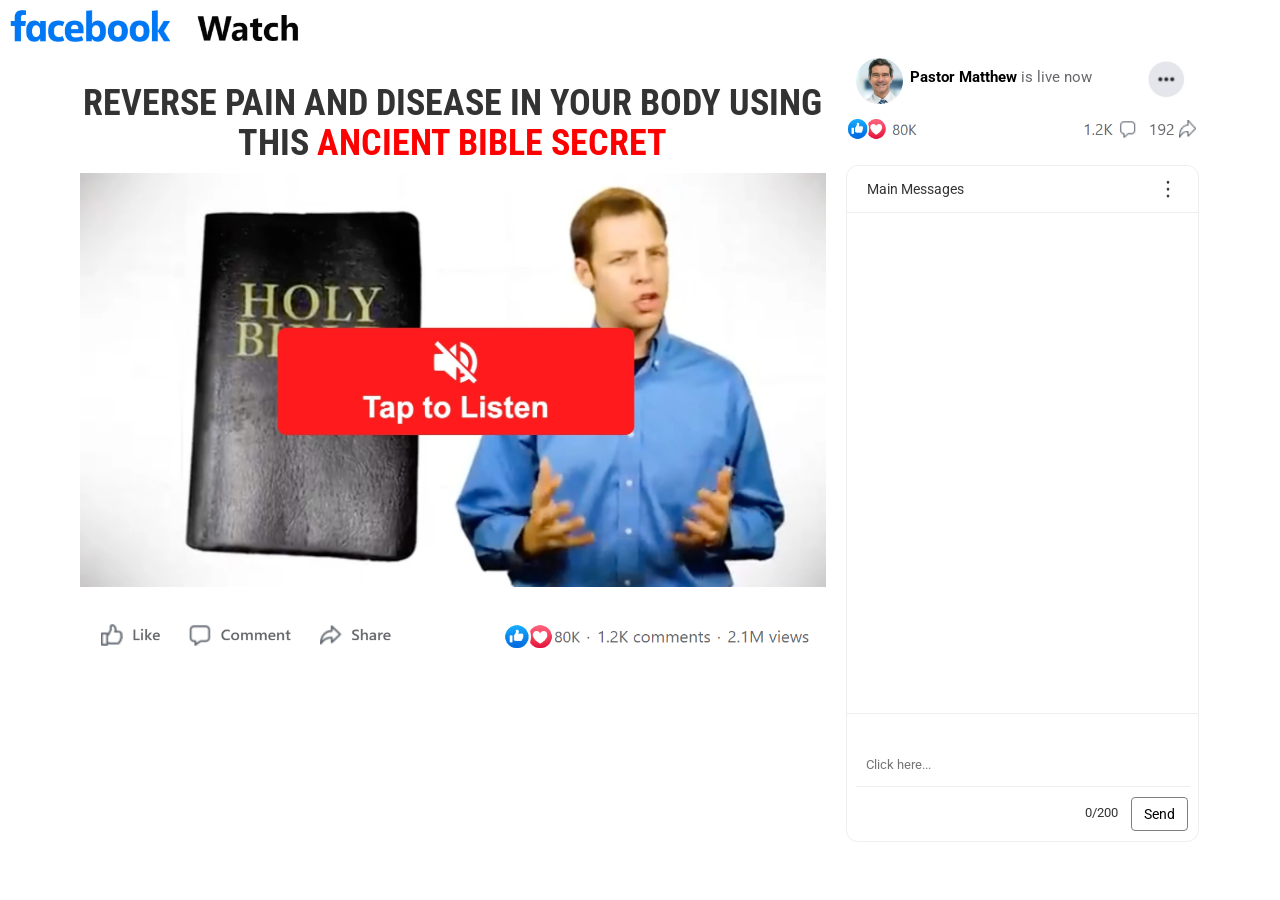
==== commit 727c9b13: "1.4" ====
--- a/fblive/index.html
+++ b/fblive/index.html
@@ -139,8 +139,8 @@
 						<!-- video mob -->
 						<div class="elementor-element elementor-element-2f4f90c elementor-widget elementor-widget-html" data-id="2f4f90c" data-element_type="widget" data-widget_type="html.default">
 							<div class="elementor-widget-container">
-								<h1 class="main-title mob">UMA SÉRIE DE MUDANÇAS NAS OFERTAS ONDE VOCÊ CONSEGUE <span style="color: red;">AUMENTAR SUA LUCRATIVIDADE EM +50%</span></h1>
-								<div id="vid_649deccf580477000a84fea2" style="position:relative;width:100%;padding: 56.25% 0 0;"><img id="thumb_649deccf580477000a84fea2" src="images/thumbnail.jpg" style="position:absolute;top:0;left:0;width:100%;height:100%;object-fit:cover;display:block;"><div id="backdrop_649deccf580477000a84fea2" style="position:absolute;top:0;width:100%;height:100%;-webkit-backdrop-filter:blur(5px);backdrop-filter:blur(5px);"></div></div><script type="text/javascript" id="scr_649deccf580477000a84fea2">var s=document.createElement("script");s.src="https://scripts.converteai.net/a69a2e49-27d1-4ec3-8f00-39c14d078e68/players/649deccf580477000a84fea2/player.js",s.async=!0,document.head.appendChild(s);</script>
+								<h1 class="main-title mob">REVERSE PAIN AND DISEASE IN YOUR BODY USING THIS<span style="color: red;">ANCIENT BIBLE SECRET </span></h1>
+								<img src="images/thumb-tst.webp" width="100%" height="100%">
 							</div>
 						</div>
 						<!-- .video mob -->
@@ -213,8 +213,8 @@
 										<!-- video -->
 										<div class="elementor-element elementor-element-e96ac50 elementor-widget elementor-widget-html" data-id="e96ac50" data-element_type="widget" data-widget_type="html.default">
 											<div class="elementor-widget-container">
-												<h1 class="main-title">UMA SÉRIE DE MUDANÇAS NAS OFERTAS ONDE VOCÊ CONSEGUE <span style="color: red;">AUMENTAR SUA LUCRATIVIDADE EM +50%</span></h1>
-												<div id="vid_649deccf580477000a84fea2" style="position:relative;width:100%;padding: 56.25% 0 0;"><img id="thumb_649deccf580477000a84fea2" src="images/thumbnail.jpg" style="position:absolute;top:0;left:0;width:100%;height:100%;object-fit:cover;display:block;"><div id="backdrop_649deccf580477000a84fea2" style="position:absolute;top:0;width:100%;height:100%;-webkit-backdrop-filter:blur(5px);backdrop-filter:blur(5px);"></div></div><script type="text/javascript" id="scr_649deccf580477000a84fea2">var s=document.createElement("script");s.src="https://scripts.converteai.net/a69a2e49-27d1-4ec3-8f00-39c14d078e68/players/649deccf580477000a84fea2/player.js",s.async=!0,document.head.appendChild(s);</script>
+												<h1 class="main-title">REVERSE PAIN AND DISEASE IN YOUR BODY USING THIS <span style="color: red;">ANCIENT BIBLE SECRET</span></h1>
+												<img src="images/thumb-tst.webp" width="100%" height="100%">
 											</div>
 										</div>
 										<!-- .video -->
@@ -264,7 +264,7 @@
 													<div class="elementor-widget-wrap elementor-element-populated">
 														<div class="elementor-element elementor-element-debc7ec elementor-widget-tablet_extra__width-initial elementor-widget elementor-widget-heading" data-id="debc7ec" data-element_type="widget" data-widget_type="heading.default">
 															<div class="elementor-widget-container">
-																<h2 class="elementor-heading-title elementor-size-default"><b><span style="color: black">Dr. Peter</span></b> is live now</h2>
+																<h2 class="elementor-heading-title elementor-size-default"><b><span style="color: black">Pastor Matthew</span></b> is live now</h2>
 															</div>
 														</div>
 													</div>
@@ -504,188 +504,188 @@
 																{
 																	username: "Mike",
 																	text: 'hi guys..... I hear you have a surprise at the end of the presentation',
-																	image: 'https://maxtibete.com/moises/youtube2/assets/img/2.webp'
+																	image: 'https://epublishing.online/ytlive/assets/img/2.webp'
 																},
 																{
 																	username: "Juan",
 																	text: 'Hi, Mike. Yes, a friend from my work pointed me to the presentation and said I would be surprised by the ending',
-																	image: 'https://maxtibete.com/moises/youtube2/assets/img/3.webp'
+																	image: 'https://epublishing.online/ytlive/assets/img/3.webp'
 																},
 																{
 																	username: "Jon",
 																	text: "So, I won't take my eyes off the screen...",
-																	image: 'https://maxtibete.com/moises/youtube2/assets/img/4.webp'
+																	image: 'https://epublishing.online/ytlive/assets/img/4.webp'
 																},
 																{
 																	username: "Jon",
 																	text: 'Oh, and hello everyone...',
-																	image: 'https://maxtibete.com/moises/youtube2/assets/img/4.webp'
+																	image: 'https://epublishing.online/ytlive/assets/img/4.webp'
 																},
 																{
 																	username: "Peter",
-																	text: 'I paid $27 dollars to be part of the group that could watch this presentation before it went off the air... I hope it really helps me... Yesterday, a woman laughed at me when I pulled down my pants',
-																	image: 'https://maxtibete.com/moises/youtube2/assets/img/6.webp'
+																	text: 'I paid $97 dollars to be part of the group that could watch this presentation before it went off the air...',
+																	image: 'https://epublishing.online/ytlive/assets/img/6.webp'
 																},
 																{
 																	username: "Mike",
-																	text: "Oh, Peter... We know how it feels.But let's have faith, it looks like in a few weeks we won't have this problem anymore",
-																	image: 'https://maxtibete.com/moises/youtube2/assets/img/2.webp'
+																	text: "Oh, Pastor... We know how it feels. But let's have faith, it looks like in a few weeks we won't have this problem anymore",
+																	image: 'https://epublishing.online/ytlive/assets/img/2.webp'
 																},
 																{
 																	username: "Jane",
 																	text: 'Hello. Any other women here hoping to help your husband?',
-																	image: 'https://maxtibete.com/moises/youtube2/assets/img/1.webp'
+																	image: 'https://epublishing.online/ytlive/assets/img/1.webp'
 																},
 																{
 																	username: "Dulce",
 																	text: 'Im',
-																	image: 'https://maxtibete.com/moises/youtube2/assets/img/7.webp'
+																	image: 'https://epublishing.online/ytlive/assets/img/7.webp'
 																},
 																{
 																	username: "Martha",
 																	text: 'IM',
-																	image: 'https://maxtibete.com/moises/youtube2/assets/img/5.webp'
+																	image: 'https://epublishing.online/ytlive/assets/img/5.webp'
 																},
 																{
 																	username: "Jon",
 																	text: "Oh dear... I'm afraid my wife is here too lol",
-																	image: 'https://maxtibete.com/moises/youtube2/assets/img/4.webp'
+																	image: 'https://epublishing.online/ytlive/assets/img/4.webp'
 																},
 																{
 																	username: "Jane",
 																	text: 'lol',
-																	image: 'https://maxtibete.com/moises/youtube2/assets/img/1.webp'
+																	image: 'https://epublishing.online/ytlive/assets/img/1.webp'
 																},
 																{
 																	username: "Daniel",
 																	text: "People, let's pay attention, please.",
-																	image: 'https://maxtibete.com/moises/youtube2/assets/img/8.webp'
+																	image: 'https://epublishing.online/ytlive/assets/img/8.webp'
 																},
 																{
 																	username: "Jon",
 																	text: "Relax, man... We're just kidding",
-																	image: 'https://maxtibete.com/moises/youtube2/assets/img/4.webp'
+																	image: 'https://epublishing.online/ytlive/assets/img/4.webp'
 																},
 																{
 																	username: "Daniel",
 																	text: "I know that... Sorry to sound boring. It's just that this is very important to me",
-																	image: 'https://maxtibete.com/moises/youtube2/assets/img/8.webp'
+																	image: 'https://epublishing.online/ytlive/assets/img/8.webp'
 																},
 																{
 																	username: "Mike",
 																	text: 'For all of us, my friend. Relax, everything will be fine...',
-																	image: 'https://maxtibete.com/moises/youtube2/assets/img/2.webp'
+																	image: 'https://epublishing.online/ytlive/assets/img/2.webp'
 
 																},
 																{
 																	username: "Martha",
 																	text: 'But Daniel is right too. Pay attention to the presentation.',
-																	image: 'https://maxtibete.com/moises/youtube2/assets/img/5.webp'
+																	image: 'https://epublishing.online/ytlive/assets/img/5.webp'
 																},
 																{
 																	username: "Peter",
 																	text: 'omg... It feels like he is talking directly to me..',
-																	image: 'https://maxtibete.com/moises/youtube2/assets/img/6.webp'
+																	image: 'https://epublishing.online/ytlive/assets/img/6.webp'
 																},
 																{
 																	username: "Robert",
 																	text: "Is it true that you had people who didn't have to pay anything to be here?",
-																	image: 'https://maxtibete.com/moises/youtube2/assets/img/12.webp'
+																	image: 'https://epublishing.online/ytlive/assets/img/12.webp'
 																},
 																{
 																	username: "Joseph",
 																	text: 'Yes. I was one of the last openings too. I got in through a facebook video',
-																	image: 'https://maxtibete.com/moises/youtube2/assets/img/13.webp'
+																	image: 'https://epublishing.online/ytlive/assets/img/13.webp'
 																},
 																{
 																	username: "Robert",
 																	text: "Lucky Haha I've been waiting in line for 2 months",
-																	image: 'https://maxtibete.com/moises/youtube2/assets/img/12.webp'
+																	image: 'https://epublishing.online/ytlive/assets/img/12.webp'
 																},
 																{
 																	username: "Joseph",
 																	text: 'Yeah... I got lucky',
-																	image: 'https://maxtibete.com/moises/youtube2/assets/img/13.webp'
+																	image: 'https://epublishing.online/ytlive/assets/img/13.webp'
 																},
 																{
 																	username: "Joseph",
 																	text: 'Man, look at this...',
-																	image: 'https://maxtibete.com/moises/youtube2/assets/img/13.webp'
+																	image: 'https://epublishing.online/ytlive/assets/img/13.webp'
 																},
 																{
 																	username: "William",
 																	text: 'I came more for the surprise at the end',
-																	image: 'https://maxtibete.com/moises/youtube2/assets/img/15.webp'
+																	image: 'https://epublishing.online/ytlive/assets/img/15.webp'
 																},
 																{
 																	username: "William",
 																	text: "They say it's because of her that it's so hard to get to watch this performance...",
-																	image: 'https://maxtibete.com/moises/youtube2/assets/img/15.webp'
+																	image: 'https://epublishing.online/ytlive/assets/img/15.webp'
 																},
 																{
 																	username: "Joseph",
 																	text: "What surprise?",
-																	image: 'https://maxtibete.com/moises/youtube2/assets/img/13.webp'
+																	image: 'https://epublishing.online/ytlive/assets/img/13.webp'
 																},
 																{
 																	username: "Joseph",
 																	text: "I didn't know",
-																	image: 'https://maxtibete.com/moises/youtube2/assets/img/13.webp'
+																	image: 'https://epublishing.online/ytlive/assets/img/13.webp'
 																},
 																{
 																	username: "William",
 																	text: "I don't know exactly, but I was told to keep my eye on the screen",
-																	image: 'https://maxtibete.com/moises/youtube2/assets/img/15.webp'
+																	image: 'https://epublishing.online/ytlive/assets/img/15.webp'
 																},
 																{
 																	username: "Joseph",
 																	text: "Cool! I will do the same",
-																	image: 'https://maxtibete.com/moises/youtube2/assets/img/13.webp'
+																	image: 'https://epublishing.online/ytlive/assets/img/13.webp'
 																},
 																{
 																	username: "Jon",
 																	text: "I wonder what these German Olympic athletes have discovered?",
-																	image: 'https://maxtibete.com/moises/youtube2/assets/img/4.webp'
+																	image: 'https://epublishing.online/ytlive/assets/img/4.webp'
 																},
 																{
 																	username: "Jon",
 																	text: 'The way they are crazy, I am not surprised that this discovery came from them.',
-																	image: 'https://maxtibete.com/moises/youtube2/assets/img/4.webp'
+																	image: 'https://epublishing.online/ytlive/assets/img/4.webp'
 																},
 																{
 																	username: "William",
 																	text: 'I think now that the surprise has something to do with it',
-																	image: 'https://maxtibete.com/moises/youtube2/assets/img/15.webp'
+																	image: 'https://epublishing.online/ytlive/assets/img/15.webp'
 																},
 																{
 																	username: "Martha",
 																	text: 'People, attention',
-																	image: 'https://maxtibete.com/moises/youtube2/assets/img/5.webp'
+																	image: 'https://epublishing.online/ytlive/assets/img/5.webp'
 																},
 																{
 																	username: "Michael",
 																	text: "I'm a little late, damn it! I hope I didn't miss too much",
-																	image: 'https://maxtibete.com/moises/youtube2/assets/img/16.webp'
+																	image: 'https://epublishing.online/ytlive/assets/img/16.webp'
 																},
 																{
 																	username: "Mike",
 																	text: 'Not much, you can rest assured',
-																	image: 'https://maxtibete.com/moises/youtube2/assets/img/2.webp'
+																	image: 'https://epublishing.online/ytlive/assets/img/2.webp'
 																},
 																{
 																	username: "Michael",
 																	text: "tks",
-																	image: 'https://maxtibete.com/moises/youtube2/assets/img/16.webp'
+																	image: 'https://epublishing.online/ytlive/assets/img/16.webp'
 																},
 																{
 																	username: "Robert",
 																	text: 'I have faith that this will totally change my life!',
-																	image: 'https://maxtibete.com/moises/youtube2/assets/img/12.webp'
+																	image: 'https://epublishing.online/ytlive/assets/img/12.webp'
 																},
 																{
 																	username: "Michael",
 																	text: "I know you will, my friend... It's 40 years of suffering with this",
-																	image: 'https://maxtibete.com/moises/youtube2/assets/img/16.webp'
+																	image: 'https://epublishing.online/ytlive/assets/img/16.webp'
 																}
 															]
 
